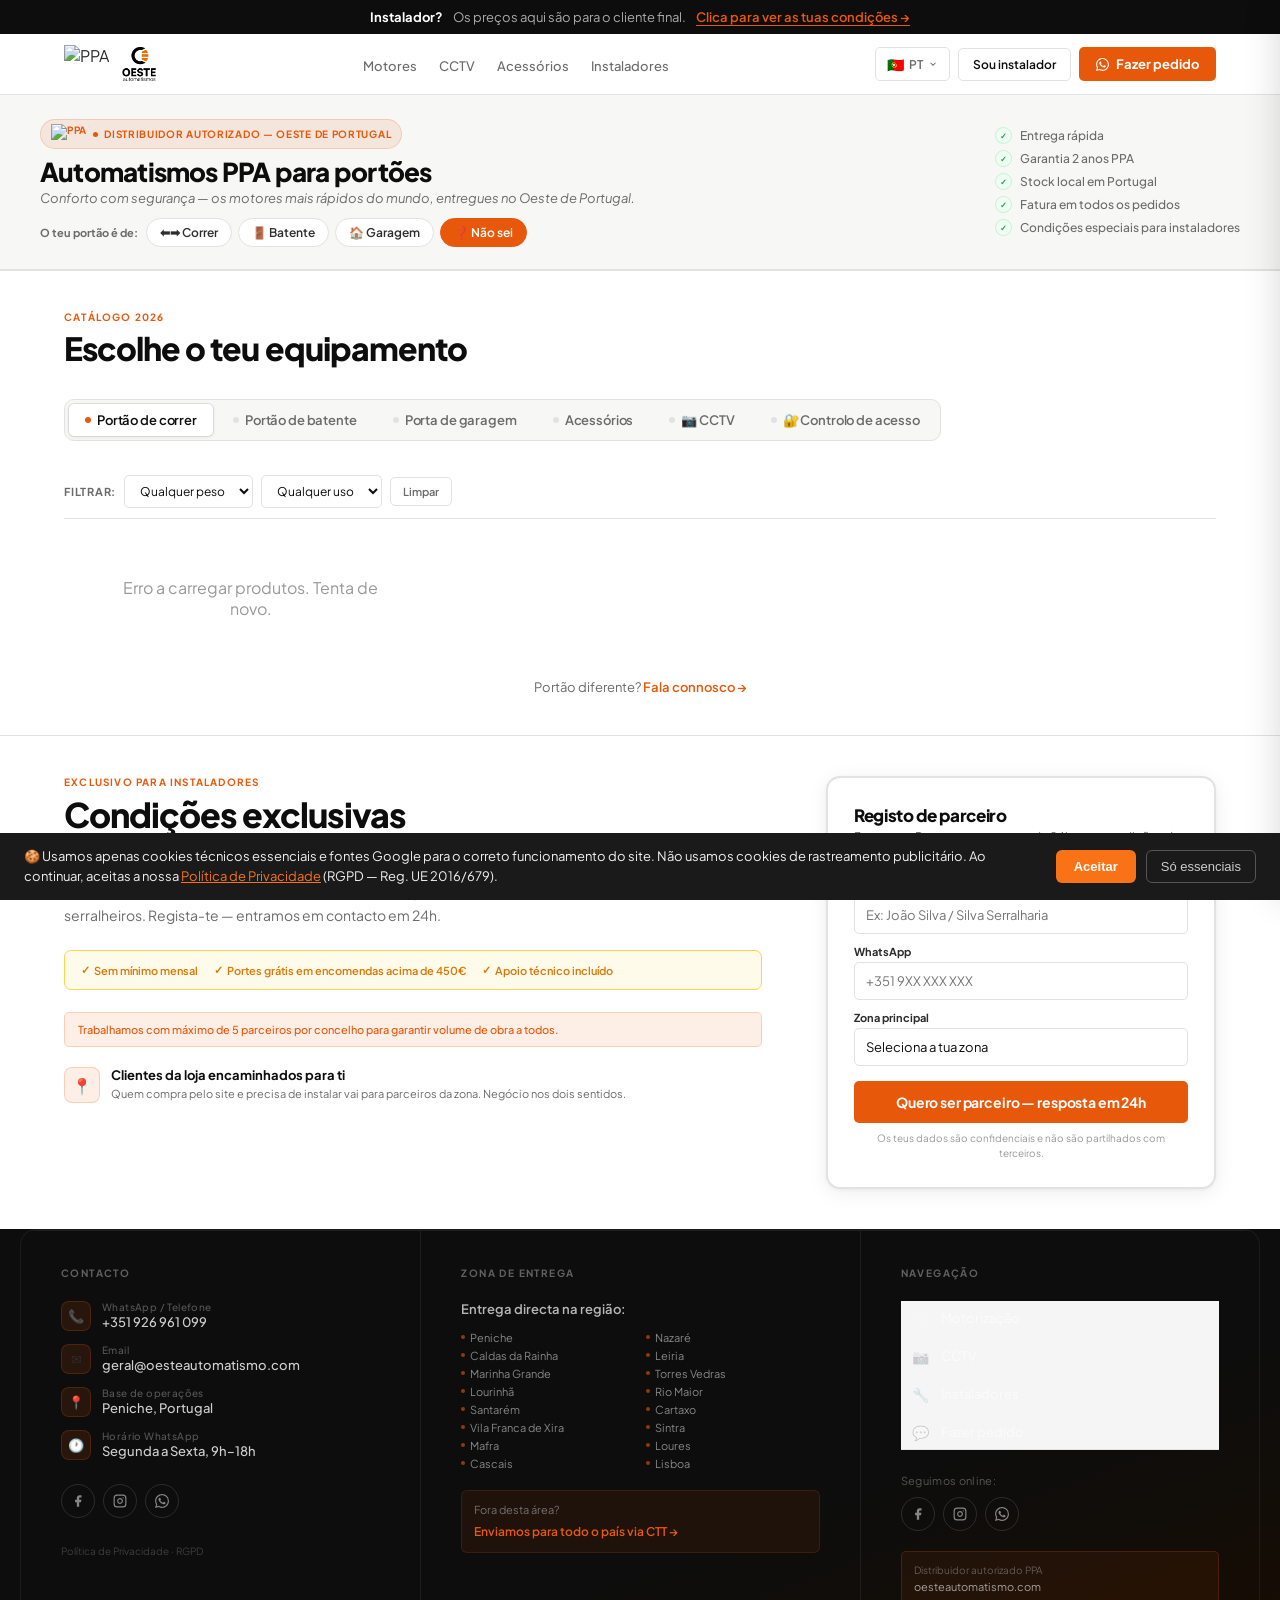
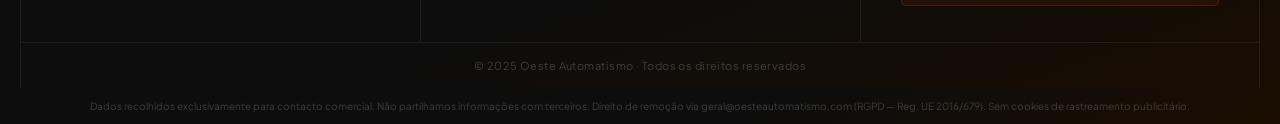
==== index.html @ 2342e832 "Change greeting from 'Hello' to 'Goodbye'" ====
<!DOCTYPE html>
<html lang="pt">
<head>
<meta charset="utf-8"/>
<meta name="robots" content="index, follow"/>
<meta name="viewport" content="width=device-width,initial-scale=1"/>
<title>PPA Oeste Automatismos — Motores para Portões | Oeste de Portugal</title>
<meta name="description" content="Distribuidor exclusivo PPA no Oeste de Portugal. Motores para portões de correr e batente, automatismos industriais, CCTV. Entrega rápida em Peniche, Caldas da Rainha, Lisboa, Sintra, Cascais e mais."/>
<link rel="sitemap" type="application/xml" href="/sitemap.xml"/>
<link rel="canonical" href="https://www.oesteautomatismo.com"/>
<meta property="og:title" content="PPA Oeste Automatismos"/>
<meta property="og:description" content="Motores para portões PPA no Oeste de Portugal. Stock local, entrega rápida."/>
<meta property="og:url" content="https://www.oesteautomatismo.com"/>
<meta property="og:type" content="website"/>
<link rel="preconnect" href="https://fonts.googleapis.com"/>
<link rel="preconnect" href="https://fonts.gstatic.com" crossorigin/>
<link href="https://fonts.googleapis.com/css2?family=Plus+Jakarta+Sans:wght@400;500;600;700;800&display=swap" rel="stylesheet"/>
<style>
*,*::before,*::after{box-sizing:border-box;margin:0;padding:0}
html{scroll-behavior:smooth}
:root{
  --or:#E8580A;--or-h:#C94708;
  --or-10:rgba(232,88,10,.10);--or-20:rgba(232,88,10,.20);
  --ink:#0D0D0D;--ink2:#181818;
  --tx:#2D2D2D;--mu:#6B6B6B;--mu2:#999;
  --bd:#E2E2E2;--bd2:#C8C8C8;
  --sf:#F7F7F5;--wh:#FFFFFF;
  --gr:#16A34A;--gr-bg:#F0FDF4;--gr-bd:#BBF7D0;
  --yw:#D97706;--yw-bg:#FFFBEB;--yw-bd:#FCD34D;
  --r:10px;--r2:7px;--r3:5px;
  --sh:0 1px 4px rgba(0,0,0,.05),0 4px 20px rgba(0,0,0,.07);
  --sh2:0 4px 16px rgba(0,0,0,.09),0 16px 40px rgba(0,0,0,.10);
  --ease:.22s cubic-bezier(.4,0,.2,1);
}
body{font-family:'Plus Jakarta Sans',sans-serif;background:var(--wh);color:var(--tx);-webkit-font-smoothing:antialiased;overflow-x:hidden}
a{text-decoration:none;color:inherit}
.wrap{max-width:1200px;margin:0 auto;padding:0 24px}

/* ── ANIMAÇÕES ── */
@keyframes fadeUp{from{opacity:0;transform:translateY(20px)}to{opacity:1;transform:translateY(0)}}
@keyframes pulse{0%,100%{box-shadow:0 0 0 0 rgba(232,88,10,.35)}70%{box-shadow:0 0 0 8px rgba(232,88,10,0)}}
@keyframes slideIn{from{opacity:0;transform:translateX(-12px)}to{opacity:1;transform:translateX(0)}}

.reveal{opacity:0;transform:translateY(24px);transition:opacity .55s var(--ease),transform .55s var(--ease)}
.reveal.visible{opacity:1;transform:translateY(0)}

/* ── ANNOUNCE ── */
.ann{background:var(--ink);padding:9px 24px;text-align:center}
.ann p{font-size:13px;color:#aaa;display:flex;align-items:center;justify-content:center;gap:10px;flex-wrap:wrap}
.ann strong{color:#fff;font-weight:700}
.ann a{color:var(--or);font-weight:600;text-decoration:underline;text-underline-offset:3px;transition:opacity var(--ease)}
.ann a:hover{opacity:.8}

/* ── NAV ── */
nav{position:sticky;top:0;z-index:100;background:rgba(255,255,255,.96);backdrop-filter:blur(20px);border-bottom:1px solid var(--bd);transition:box-shadow var(--ease)}
nav.scrolled{box-shadow:0 2px 16px rgba(0,0,0,.08)}
.nav-w{max-width:1200px;margin:0 auto;padding:0 24px;display:flex;align-items:center;justify-content:space-between;height:60px;gap:16px}




.nav-ul{display:flex;gap:22px;list-style:none}
.nav-ul a{font-size:13px;font-weight:500;color:var(--mu);transition:color var(--ease);padding:4px 0;border-bottom:2px solid transparent}
.nav-ul a:hover{color:var(--ink);border-bottom-color:var(--or)}
.nav-acts{display:flex;gap:8px;align-items:center;flex-shrink:0}
.btn-ghost{font-size:12px;font-weight:600;color:var(--ink);padding:8px 14px;border:1.5px solid var(--bd);border-radius:var(--r3);transition:all var(--ease);white-space:nowrap}
.btn-ghost:hover{border-color:var(--bd2);background:var(--sf)}
.btn-nav{font-size:13px;font-weight:700;color:#fff;background:var(--or);padding:9px 17px;border-radius:var(--r3);display:flex;align-items:center;gap:7px;transition:all var(--ease);white-space:nowrap}
.btn-nav:hover{background:var(--or-h);transform:translateY(-1px);box-shadow:0 4px 14px rgba(232,88,10,.3)}

/* ── HERO STRIP ── */
.hero-strip{background:var(--sf);border-bottom:1px solid var(--bd);padding:22px 24px}
.hero-strip-inner{max-width:1200px;margin:0 auto;display:flex;align-items:center;justify-content:space-between;gap:28px;flex-wrap:wrap}
.hs-left{}
.hs-badge{display:inline-flex;align-items:center;gap:6px;background:var(--or-10);border:1px solid var(--or-20);color:var(--or);font-size:10px;font-weight:700;letter-spacing:.07em;text-transform:uppercase;padding:4px 10px;border-radius:100px;margin-bottom:8px}
.hs-badge-dot{width:5px;height:5px;border-radius:50%;background:var(--or);animation:pulse 2s infinite;flex-shrink:0}
.hs-title{font-size:clamp(18px,2.5vw,26px);font-weight:800;color:var(--ink);letter-spacing:-.03em;line-height:1.15;margin-bottom:3px}
.hs-tagline{font-size:13px;font-style:italic;color:var(--mu);margin-bottom:12px;font-weight:400}
.hs-pills{display:flex;align-items:center;gap:6px;flex-wrap:wrap}
.hs-lbl{font-size:11px;font-weight:700;color:var(--mu);white-space:nowrap;margin-right:2px}
.hs-pill{padding:6px 13px;border:1.5px solid var(--bd);border-radius:100px;font-size:12px;font-weight:600;color:var(--tx);background:var(--wh);transition:all var(--ease);white-space:nowrap;display:inline-flex;align-items:center;gap:5px}
.hs-pill:hover{border-color:var(--or);color:var(--or);transform:translateY(-1px)}
.hs-pill-ws{background:var(--or);border-color:var(--or);color:#fff}
.hs-pill-ws:hover{background:var(--or-h);color:#fff}
.hs-trust{display:flex;flex-direction:column;gap:6px;flex-shrink:0}
.hs-trust-item{display:flex;align-items:center;gap:8px;font-size:12px;color:var(--mu);font-weight:500;white-space:nowrap}
@media(max-width:768px){
  .hs-trust{flex-direction:row;flex-wrap:wrap;gap:6px 12px;justify-content:center;margin-top:12px}
  .hs-trust-item{font-size:11px;white-space:normal}
  .hs-trust-item.hs-hide-mobile{display:none}
}
.hs-ck{width:17px;height:17px;border-radius:50%;background:var(--gr-bg);border:1px solid var(--gr-bd);display:flex;align-items:center;justify-content:center;font-size:8px;color:var(--gr);font-weight:800;flex-shrink:0}

/* ── SECÇÃO ── */
.sec{padding:40px 0;border-top:1px solid var(--bd)}
.sec-alt{background:var(--sf)}
.sh{margin-bottom:32px}
.sh-ey{font-size:10px;font-weight:700;letter-spacing:.12em;text-transform:uppercase;color:var(--or);margin-bottom:7px}
.sh-t{font-size:clamp(22px,3vw,32px);font-weight:800;color:var(--ink);letter-spacing:-.03em;line-height:1.15;margin-bottom:8px}
.sh-sub{font-size:13px;color:var(--mu);line-height:1.7;max-width:520px}

/* ── TABS ── */
.tipo-tabs{display:flex;gap:4px;margin-bottom:24px;flex-wrap:wrap;background:var(--sf);padding:4px;border-radius:var(--r);border:1px solid var(--bd);width:fit-content}
.tab-b{padding:8px 16px;border-radius:var(--r3);border:none;background:transparent;font-family:'Plus Jakarta Sans',sans-serif;font-size:13px;font-weight:600;color:var(--mu);cursor:pointer;transition:all var(--ease);display:flex;align-items:center;gap:6px;letter-spacing:-.01em}
.tab-b:hover{color:var(--ink)}
.tab-b.on{background:var(--wh);color:var(--ink);box-shadow:0 1px 4px rgba(0,0,0,.08),0 0 0 1px var(--bd)}
.tab-dot{width:6px;height:6px;border-radius:50%;background:var(--bd);transition:background var(--ease);flex-shrink:0}
.tab-b.on .tab-dot{background:var(--or)}

/* ── PANES ── */
.pane{display:none}
.pane.on{display:block;animation:fadeUp .3s ease}

/* ── PRODUTO GRID — 3 colunas fixas ── */
.pg{display:grid;grid-template-columns:repeat(3,1fr);gap:16px}

/* ── PRODUTO CARD ── */
.pc{background:var(--wh);border:1.5px solid var(--bd);border-radius:12px;overflow:hidden;display:flex;flex-direction:column;position:relative;transition:border-color var(--ease),box-shadow var(--ease),transform var(--ease)}
.pc:hover{border-color:var(--bd2);box-shadow:var(--sh2);transform:translateY(-3px)}
.pc-ribbon{font-size:10px;font-weight:700;letter-spacing:.07em;text-transform:uppercase;padding:5px 0;text-align:center;color:#fff}
.pc-ribbon.or{background:var(--or)}
.pc-ribbon.dk{background:var(--ink)}
.pc-ribbon.gr{background:var(--gr)}
.pc-ribbon.az{background:#1D4ED8}
.pc-img{height:172px;background:var(--sf);display:flex;align-items:center;justify-content:center;border-bottom:1px solid var(--bd);padding:12px;transition:background var(--ease)}
.pc:hover .pc-img{background:#F0EFEC}
.pc-img img{max-height:148px;max-width:100%;object-fit:contain;transition:transform var(--ease)}
.pc:hover .pc-img img{transform:scale(1.04)}
.pc-ph{font-size:48px;opacity:.25}
.pc-body{padding:14px 16px 16px;flex:1;display:flex;flex-direction:column}
.pc-brand{font-size:9px;font-weight:700;letter-spacing:.1em;text-transform:uppercase;color:var(--or);margin-bottom:4px}
.pc-name{font-size:14px;font-weight:800;color:var(--ink);line-height:1.25;letter-spacing:-.02em;margin-bottom:8px}
.pc-tags{display:flex;flex-wrap:wrap;gap:4px;margin-bottom:8px}
.pc-tag{font-size:10px;font-weight:600;background:var(--sf);border:1px solid var(--bd);color:var(--mu);padding:2px 7px;border-radius:100px}
.pc-wifi{font-size:10px;font-weight:600;color:#1D4ED8;background:#EFF6FF;border:1px solid #BFDBFE;border-radius:var(--r3);padding:4px 8px;margin-bottom:8px;display:inline-flex;align-items:center;gap:4px}
.pc-desc{font-size:12px;color:var(--mu);line-height:1.6;margin-bottom:12px;flex:1}
.pc-foot{border-top:1px solid var(--bd);padding-top:12px;margin-top:auto}
.pc-price-row{display:flex;align-items:flex-end;justify-content:space-between;gap:8px;margin-bottom:10px}
.pc-plbl{font-size:10px;color:var(--mu);font-weight:500;margin-bottom:2px}
.pc-pval{font-size:22px;font-weight:800;color:var(--ink);letter-spacing:-.03em;line-height:1}
.pc-piva{font-size:10px;color:var(--mu2);margin-top:2px}
.pc-inst{background:var(--or-10);border:1px solid var(--or-20);border-radius:var(--r3);padding:6px 10px;text-align:center;flex-shrink:0;transition:all var(--ease);cursor:pointer}
.pc-inst:hover{background:var(--or-20)}
.pc-inst-lbl{font-size:8px;font-weight:700;letter-spacing:.07em;text-transform:uppercase;color:var(--or);display:block;margin-bottom:1px}
.pc-inst-val{font-size:11px;font-weight:700;color:var(--or)}
.btn-wa{width:100%;background:#25D366;color:#fff;border-radius:var(--r3);padding:10px 12px;font-size:12px;font-weight:700;display:flex;align-items:center;justify-content:center;gap:6px;transition:all var(--ease);letter-spacing:-.01em;border:none;cursor:pointer;font-family:'Plus Jakarta Sans',sans-serif}
.btn-wa:hover{background:#1DAE55;transform:translateY(-1px);box-shadow:0 4px 12px rgba(37,211,102,.3)}
.btn-wa svg{flex-shrink:0}
.pane-ft{text-align:center;margin-top:20px;font-size:13px;color:var(--mu)}
.pane-ft a{color:var(--or);font-weight:600}

/* ── FILTRO ── */
.filtro-bar{display:flex;align-items:center;gap:8px;flex-wrap:wrap;padding:10px 0;margin-bottom:18px;border-bottom:1px solid var(--bd)}
.filtro-lbl{font-size:11px;font-weight:700;color:var(--mu);text-transform:uppercase;letter-spacing:.07em;flex-shrink:0}
.filtro-sel{padding:7px 11px;border:1.5px solid var(--bd);border-radius:var(--r3);font-family:'Plus Jakarta Sans',sans-serif;font-size:12px;color:var(--ink);background:var(--wh);outline:none;cursor:pointer;transition:border-color var(--ease)}
.filtro-sel:focus{border-color:var(--or)}
.filtro-reset{padding:7px 12px;border:1.5px solid var(--bd);border-radius:var(--r3);font-family:'Plus Jakarta Sans',sans-serif;font-size:11px;font-weight:600;color:var(--mu);background:transparent;cursor:pointer;transition:all var(--ease)}
.filtro-reset:hover{border-color:var(--or);color:var(--or)}

/* ── INSTALADORES ── */
.inst-grid{display:grid;grid-template-columns:1fr 390px;gap:64px;align-items:start}
.inst-ey{font-size:10px;font-weight:700;letter-spacing:.12em;text-transform:uppercase;color:var(--or);margin-bottom:8px}
.inst-t{font-size:clamp(24px,3vw,34px);font-weight:800;color:var(--ink);letter-spacing:-.03em;line-height:1.1;margin-bottom:10px}
.inst-lead{font-size:14px;color:var(--mu);line-height:1.7;margin-bottom:22px}
.conds{background:var(--yw-bg);border:1px solid var(--yw-bd);border-radius:var(--r2);padding:12px 16px;margin-bottom:22px;display:flex;gap:16px;flex-wrap:wrap}
.cond-item{font-size:11px;font-weight:600;color:var(--yw);display:flex;align-items:center;gap:4px}
.cond-item::before{content:'✓';font-weight:800}
.escassez{background:var(--or-10);border:1px solid var(--or-20);border-radius:var(--r3);padding:10px 13px;font-size:11px;color:var(--or);font-weight:500;margin-bottom:20px}
.bens{display:flex;flex-direction:column;gap:14px}
.ben{display:flex;gap:11px}
.ben-ic{width:36px;height:36px;border-radius:8px;background:var(--or-10);border:1px solid var(--or-20);display:flex;align-items:center;justify-content:center;font-size:16px;flex-shrink:0}
.ben-t{font-size:13px;font-weight:700;color:var(--ink);margin-bottom:2px}
.ben-d{font-size:11px;color:var(--mu);line-height:1.55}

/* ── FORM ── */
.fbox{background:var(--wh);border:2px solid var(--bd);border-radius:14px;padding:26px;box-shadow:var(--sh);position:sticky;top:72px}
.fbox h3{font-size:17px;font-weight:800;color:var(--ink);letter-spacing:-.02em;margin-bottom:3px}
.fbox .fsub{font-size:12px;color:var(--mu);margin-bottom:20px}
.fg{margin-bottom:11px}
.fg label{display:block;font-size:11px;font-weight:700;color:var(--tx);margin-bottom:4px}
.fg input,.fg select{width:100%;padding:10px 11px;border:1.5px solid var(--bd);border-radius:var(--r3);font-family:'Plus Jakarta Sans',sans-serif;font-size:13px;color:var(--ink);background:var(--wh);outline:none;transition:border-color var(--ease);-webkit-appearance:none}
.fg input:focus,.fg select:focus{border-color:var(--or)}
.btn-sub{width:100%;background:var(--or);color:#fff;border:none;border-radius:var(--r3);padding:12px;font-family:'Plus Jakarta Sans',sans-serif;font-size:14px;font-weight:700;cursor:pointer;transition:all var(--ease);letter-spacing:-.01em;margin-top:4px}
.btn-sub:hover{background:var(--or-h);transform:translateY(-1px);box-shadow:0 4px 14px rgba(232,88,10,.3)}
.fnota{font-size:10px;color:var(--mu2);text-align:center;margin-top:8px;line-height:1.5}
.fok{display:none;text-align:center;padding:28px 0}
.fok-ic{width:44px;height:44px;border-radius:50%;background:var(--gr-bg);border:2px solid var(--gr-bd);display:flex;align-items:center;justify-content:center;font-size:19px;margin:0 auto 12px}
.fok h4{font-size:16px;font-weight:800;color:var(--ink);margin-bottom:6px}
.fok p{font-size:12px;color:var(--mu);line-height:1.55}
.fok-wa{display:block;margin-top:14px;background:var(--or-10);border:1px solid var(--or-20);border-radius:var(--r3);padding:10px;font-size:12px;font-weight:600;color:var(--or);text-align:center;transition:all var(--ease)}
.fok-wa:hover{background:var(--or-20)}

/* ── CTA FINAL ── */
.cta-final{background:var(--sf);border-top:2px solid var(--or);margin:0;padding:40px 24px;text-align:center;position:relative}
.cta-inner{position:relative}
.cta-ey{font-size:10px;font-weight:700;letter-spacing:.12em;text-transform:uppercase;color:var(--or);margin-bottom:10px}
.cta-h{font-size:clamp(22px,3vw,34px);font-weight:800;color:var(--ink);letter-spacing:-.03em;line-height:1.1;margin-bottom:10px}
.cta-h em{color:var(--or);font-style:normal}
.cta-p{font-size:14px;color:var(--mu);max-width:380px;margin:0 auto 24px;line-height:1.7}
.cta-row{display:flex;gap:10px;justify-content:center;flex-wrap:wrap}
.btn-wa-lg{background:#25D366;color:#fff;padding:14px 28px;border-radius:var(--r3);font-size:14px;font-weight:700;display:inline-flex;align-items:center;gap:9px;transition:all var(--ease)}
.btn-wa-lg:hover{background:#1DAE55;transform:translateY(-2px);box-shadow:0 8px 22px rgba(37,211,102,.3)}
.btn-em{background:transparent;color:var(--mu);border:1.5px solid var(--bd);padding:14px 28px;border-radius:var(--r3);font-size:14px;font-weight:600;display:inline-flex;align-items:center;gap:8px;transition:all var(--ease)}
.btn-em:hover{border-color:var(--bd2);color:var(--ink)}

/* ── FOOTER NOVO ── */
footer{background:linear-gradient(160deg,#0D0D0D 60%,#1a0d00 100%);padding:0 20px 0;margin-top:0}
.foot-outer{max-width:1240px;margin:0 auto;border-radius:16px 16px 0 0;border:1px solid rgba(255,255,255,.06);border-bottom:none;overflow:hidden}


.foot-head-t em{color:var(--or);font-style:normal;filter:drop-shadow(0 0 12px rgba(232,88,10,.35))}
.foot-grid{display:grid;grid-template-columns:1fr 1.1fr 1fr;gap:0;border-top:1px solid rgba(255,255,255,.07)}
.foot-col{padding:36px 40px}
.foot-col+.foot-col{border-left:1px solid rgba(255,255,255,.07)}
.foot-col-title{font-size:10px;font-weight:700;letter-spacing:.14em;text-transform:uppercase;color:rgba(255,255,255,.35);margin-bottom:22px}
/* contacto */
.foot-contact-items{display:flex;flex-direction:column;gap:13px;margin-bottom:24px}
.fci{display:flex;align-items:flex-start;gap:11px}
.fci-ic{width:30px;height:30px;border-radius:8px;background:rgba(232,88,10,.12);border:1px solid rgba(232,88,10,.2);display:flex;align-items:center;justify-content:center;flex-shrink:0;font-size:13px}
.fci-info{display:flex;flex-direction:column;gap:1px}
.fci-label{font-size:10px;color:rgba(255,255,255,.3);font-weight:500;letter-spacing:.04em}
.fci-val{font-size:13px;color:rgba(255,255,255,.8);font-weight:500;transition:color .2s}
.fci-val a{color:rgba(255,255,255,.8);text-decoration:none;transition:color .2s}
.fci-val a:hover{color:var(--or)}
.foot-socials{display:flex;gap:8px;margin-bottom:20px}
.fs-btn{width:34px;height:34px;border-radius:50%;border:1px solid rgba(255,255,255,.12);display:flex;align-items:center;justify-content:center;color:rgba(255,255,255,.5);transition:all .2s;text-decoration:none;font-size:14px}
.fs-btn:hover{border-color:var(--or);color:var(--or);transform:scale(1.1)}
.foot-privacidade{font-size:10px;color:rgba(255,255,255,.2);text-decoration:none;transition:color .2s}
.foot-privacidade:hover{color:rgba(255,255,255,.5)}
/* mapa col */
.foot-mapa-wrap{position:relative;height:180px;border-radius:10px;overflow:hidden;background:#111;border:1px solid rgba(255,255,255,.08);margin-bottom:14px}
.foot-mapa-svg{width:100%;height:100%}
.foot-mapa-caption{font-size:11px;color:rgba(255,255,255,.3);text-align:center;letter-spacing:.04em}
/* nav col */
.foot-nav-list{display:flex;flex-direction:column;gap:4px;margin-bottom:24px}
.fnl-item{display:flex;align-items:center;gap:10px;padding:8px 10px;border-radius:var(--r3);text-decoration:none;color:rgba(255,255,255,.55);font-size:13px;font-weight:500;transition:all .2s}
.fnl-item:hover{background:rgba(255,255,255,.04);color:#fff}
.fnl-item:hover .fnl-ic{color:var(--or)}
.fnl-ic{font-size:14px;width:20px;text-align:center;color:rgba(255,255,255,.2);transition:color .2s;flex-shrink:0}
.foot-online-lbl{font-size:11px;color:rgba(255,255,255,.3);margin-bottom:10px;letter-spacing:.03em}
/* bottom bar */
.foot-bar{border-top:1px solid rgba(255,255,255,.06);padding:16px 40px;display:flex;align-items:center;justify-content:center}
.foot-bar p{font-size:11px;color:rgba(255,255,255,.2);letter-spacing:.04em}
.foot-bar a{color:rgba(255,255,255,.2);text-decoration:none}
/* responsivo */
@media(max-width:900px){
  .foot-grid{grid-template-columns:1fr}
  .foot-col+.foot-col{border-left:none;border-top:1px solid rgba(255,255,255,.07)}
  .foot-col{padding:28px 24px}
  .foot-bar{padding:16px 24px}
}

/* ── WA FLOAT ── */
.wa-float{position:fixed;bottom:20px;right:20px;z-index:200;width:50px;height:50px;border-radius:50%;background:#25D366;box-shadow:0 4px 14px rgba(37,211,102,.4);display:flex;align-items:center;justify-content:center;transition:all var(--ease)}
.wa-float:hover{transform:scale(1.08);box-shadow:0 6px 20px rgba(37,211,102,.5)}


/* ── MAPA ── */
.mapa-container{background:var(--sf);border-top:1px solid var(--bd);border-bottom:1px solid var(--bd);padding:0}
.mapa-wrap{display:flex;max-width:1200px;margin:0 auto;height:340px}
.mapa-zonas{flex:1;background:linear-gradient(145deg,#EEF2F7 0%,#E8EDF5 100%);position:relative;overflow:hidden;border-right:1px solid var(--bd)}
.mapa-zonas::before{content:'';position:absolute;inset:0;background:url("data:image/svg+xml,%3Csvg width='60' height='60' viewBox='0 0 60 60' xmlns='http://www.w3.org/2000/svg'%3E%3Cg fill='none' fill-rule='evenodd'%3E%3Cg fill='%23CBD5E1' fill-opacity='0.25'%3E%3Cpath d='M36 34v-4h-2v4h-4v2h4v4h2v-4h4v-2h-4zm0-30V0h-2v4h-4v2h4v4h2V6h4V4h-4zM6 34v-4H4v4H0v2h4v4h2v-4h4v-2H6zM6 4V0H4v4H0v2h4v4h2V6h4V4H6z'/%3E%3C/g%3E%3C/g%3E%3C/svg%3E");pointer-events:none}
.mz{position:absolute;display:flex;align-items:center;gap:6px;cursor:default;transition:all .2s}
.mz-dot{width:10px;height:10px;border-radius:50%;background:var(--bd2);border:2px solid var(--wh);box-shadow:0 1px 4px rgba(0,0,0,.15);transition:all .2s;flex-shrink:0}
.mz-dot.active{background:var(--or);width:14px;height:14px;box-shadow:0 0 0 4px rgba(232,88,10,.2)}
.mz.active .mz-dot{background:var(--or);width:14px;height:14px;box-shadow:0 0 0 4px rgba(232,88,10,.2)}
.mz-label{font-size:10px;font-weight:700;color:var(--ink);background:rgba(255,255,255,.9);padding:2px 6px;border-radius:4px;white-space:nowrap;box-shadow:0 1px 3px rgba(0,0,0,.1);opacity:0;transition:opacity .2s}
.mz:hover .mz-label,.mz.active .mz-label{opacity:1}
.mz-label span{display:block;font-size:9px;color:var(--or);font-weight:700}
/* info sidebar */
.mapa-info{width:220px;flex-shrink:0;padding:20px 18px;background:var(--wh);display:flex;flex-direction:column;gap:4px;overflow-y:auto}
.mi-title{font-size:10px;font-weight:700;letter-spacing:.1em;text-transform:uppercase;color:var(--mu);margin-bottom:8px}
.mi-list{display:flex;flex-direction:column;gap:2px;flex:1}
.mi-item{display:flex;align-items:center;gap:7px;padding:5px 6px;border-radius:var(--r3);font-size:12px;font-weight:500;color:var(--mu);cursor:pointer;transition:all .15s}
.mi-item:hover{background:var(--sf);color:var(--ink)}
.mi-item.active{background:var(--or-10);color:var(--or);font-weight:700}
.mi-item em{font-size:10px;font-style:normal;color:var(--or);margin-left:auto}
.mi-dot{width:6px;height:6px;border-radius:50%;background:var(--bd2);flex-shrink:0;transition:background .15s}
.mi-item.active .mi-dot{background:var(--or)}
.mi-sep{height:1px;background:var(--bd);margin:10px 0 6px}
.mi-note{font-size:11px;color:var(--mu2);margin-bottom:8px}
.mi-cta{display:block;background:var(--or);color:#fff;text-align:center;padding:9px;border-radius:var(--r3);font-size:12px;font-weight:700;transition:all .15s}
.mi-cta:hover{background:var(--or-h)}
@media(max-width:700px){.mapa-wrap{height:auto;flex-direction:column}.mapa-zonas{height:220px}.mapa-info{width:100%;height:auto;flex-direction:row;flex-wrap:wrap;gap:6px;align-items:center}.mi-list{flex-direction:row;flex-wrap:wrap}.mi-item{font-size:11px}.mi-sep,.mi-note{display:none}.mi-cta{width:100%}}


.fz-grid{display:grid;grid-template-columns:1fr 1fr;gap:5px 12px}
.fz-item{font-size:11px;color:rgba(255,255,255,.5);display:flex;align-items:center;gap:5px}
.fz-item::before{content:'';width:4px;height:4px;border-radius:50%;background:var(--or);opacity:.6;flex-shrink:0}





@media(max-width:700px){}







.logo-wrap{display:flex;align-items:center;gap:12px;flex-shrink:0;text-decoration:none}
.logo-ppa{height:38px;width:auto}
.logo-oeste{height:34px;width:auto}
@media(max-width:700px){.logo-ppa{height:28px}.logo-oeste{height:26px}}


.pc-ribbon.promo{background:linear-gradient(90deg,#DC2626,#EF4444);color:#fff}
.pc-ribbon.rec{background:linear-gradient(90deg,#7C3AED,#8B5CF6);color:#fff}

/* ── RESPONSIVE ── */
@media(max-width:1080px){.pg{grid-template-columns:repeat(2,1fr)}}
@media(max-width:960px){
  .inst-grid{grid-template-columns:1fr;gap:40px}
  .fbox{position:static}
  .foot-w{grid-template-columns:1fr}
}
@media(max-width:700px){
  .nav-ul,.btn-ghost{display:none}
  .pg{grid-template-columns:1fr}
  .hs-trust{flex-direction:row;flex-wrap:wrap}
  .hs-trust-item{white-space:normal}
  .cta-final{margin:0 12px 48px;padding:44px 22px}
  .cta-row{flex-direction:column;align-items:center}
  .btn-wa-lg,.btn-em{width:100%;justify-content:center}
  .foot-bottom{flex-direction:column;text-align:center}
}

/* ── SELETOR DE IDIOMA ── */
.lang-sel{position:relative;flex-shrink:0}
.lang-btn{display:flex;align-items:center;gap:5px;padding:7px 11px;border:1.5px solid var(--bd);border-radius:var(--r3);font-size:12px;font-weight:600;color:var(--mu);background:var(--wh);cursor:pointer;font-family:'Plus Jakarta Sans',sans-serif;transition:all .15s}
.lang-btn:hover{border-color:var(--bd2);color:var(--ink)}
.lang-flag{font-size:14px}
.lang-dropdown{position:absolute;top:calc(100% + 6px);right:0;background:var(--wh);border:1.5px solid var(--bd);border-radius:var(--r2);overflow:hidden;box-shadow:0 4px 20px rgba(0,0,0,.1);z-index:300;min-width:150px;display:none}
.lang-dropdown.open{display:block}
.lang-opt{display:flex;align-items:center;gap:9px;padding:10px 14px;font-size:13px;font-weight:500;color:var(--tx);cursor:pointer;transition:background .15s;text-decoration:none}
.lang-opt:hover{background:var(--sf)}
.lang-opt.active{color:var(--or);font-weight:700}


/* ── CARRINHO ── */
.btn-cart{background:var(--sf);color:var(--or);border:1.5px solid var(--or-20);border-radius:var(--r3);padding:8px 10px;font-size:11px;font-weight:700;cursor:pointer;font-family:'Plus Jakarta Sans',sans-serif;display:flex;align-items:center;justify-content:center;gap:5px;width:100%;margin-top:8px;transition:all .15s}
.btn-cart:hover{background:var(--or-10);border-color:var(--or)}
.btn-cart.in-cart{background:var(--gr-bg);color:var(--gr);border-color:var(--gr-bd)}
.cart-overlay{position:fixed;inset:0;background:rgba(0,0,0,.4);z-index:499;display:none}
.cart-overlay.open{display:block}
.cart-drawer{position:fixed;right:0;top:0;bottom:0;width:360px;background:var(--wh);box-shadow:-4px 0 32px rgba(0,0,0,.13);z-index:500;transform:translateX(100%);transition:transform .28s cubic-bezier(.4,0,.2,1);display:flex;flex-direction:column}
@media(max-width:600px){.cart-drawer{width:100%;left:0;right:0}}
.cart-drawer.open{transform:translateX(0)}
.cart-head{padding:18px 20px 16px;border-bottom:1px solid var(--bd);display:flex;align-items:center;justify-content:space-between;flex-shrink:0}
.cart-head h3{font-size:16px;font-weight:800;color:var(--ink);letter-spacing:-.02em}
.btn-cart-close{background:none;border:1.5px solid var(--bd);border-radius:50%;width:30px;height:30px;cursor:pointer;font-size:14px;display:flex;align-items:center;justify-content:center;color:var(--mu);transition:all .15s}
.btn-cart-close:hover{border-color:var(--bd2);color:var(--ink)}
.cart-body{flex:1;overflow-y:auto;padding:14px 20px}
.cart-empty{text-align:center;padding:40px 0;color:var(--mu)}
.cart-item{display:flex;align-items:center;gap:11px;padding:10px 0;border-bottom:1px solid var(--bd)}
.cart-item-img{width:46px;height:46px;border-radius:var(--r2);background:var(--sf);border:1px solid var(--bd);display:flex;align-items:center;justify-content:center;overflow:hidden;flex-shrink:0;font-size:18px}
.cart-item-img img{width:100%;height:100%;object-fit:contain}
.cart-item-info{flex:1;min-width:0}
.cart-item-name{font-size:12px;font-weight:700;color:var(--ink);line-height:1.3;margin-bottom:2px;overflow:hidden;text-overflow:ellipsis;white-space:nowrap}
.cart-item-price{font-size:11px;color:var(--mu)}
.cart-qty{display:flex;align-items:center;gap:5px;flex-shrink:0}
.btn-qty{width:24px;height:24px;border-radius:50%;border:1.5px solid var(--bd);background:var(--wh);cursor:pointer;font-size:14px;display:flex;align-items:center;justify-content:center;color:var(--ink);transition:all .15s;line-height:1;font-family:'Plus Jakarta Sans',sans-serif}
.btn-qty:hover{border-color:var(--or);color:var(--or)}
.qty-n{font-size:13px;font-weight:700;color:var(--ink);min-width:18px;text-align:center}
.cart-foot{padding:14px 20px;border-top:1px solid var(--bd);flex-shrink:0;background:var(--sf)}
.cart-total-row{display:flex;justify-content:space-between;align-items:center;margin-bottom:3px}
.cart-total-lbl{font-size:12px;color:var(--mu)}
.cart-total-val{font-size:22px;font-weight:800;color:var(--ink);letter-spacing:-.03em}
.cart-iva-note{font-size:10px;color:var(--mu2);margin-bottom:13px}
.btn-cart-wa{width:100%;background:#25D366;color:#fff;border:none;border-radius:var(--r3);padding:12px;font-size:13px;font-weight:700;cursor:pointer;font-family:'Plus Jakarta Sans',sans-serif;display:flex;align-items:center;justify-content:center;gap:8px;transition:all .15s}
.btn-cart-wa:hover{background:#1DAE55}
.btn-cart-wa:disabled{opacity:.5;cursor:default;transform:none}
.btn-cart-clear{width:100%;background:none;border:1.5px solid var(--bd);border-radius:var(--r3);padding:8px;font-size:11px;font-weight:600;color:var(--mu);cursor:pointer;font-family:'Plus Jakarta Sans',sans-serif;margin-top:7px;transition:all .15s}
.btn-cart-clear:hover{border-color:#DC2626;color:#DC2626}
.cart-float{position:fixed;bottom:20px;right:80px;z-index:200;background:var(--or);color:#fff;border:none;border-radius:100px;padding:11px 18px;font-size:13px;font-weight:700;cursor:pointer;font-family:'Plus Jakarta Sans',sans-serif;display:none;align-items:center;gap:8px;box-shadow:0 4px 14px rgba(232,88,10,.35);transition:all .15s}
.cart-float:hover{background:var(--or-h);transform:translateY(-2px)}
.cart-float-n{background:rgba(255,255,255,.25);border-radius:100px;padding:1px 7px;font-size:11px}
@media(max-width:700px){.cart-drawer{width:100%}.cart-float{right:20px;bottom:80px}}


/* ── ACESSÓRIOS COMPACTOS ── */
.pg-acess{grid-template-columns:repeat(4,1fr) !important}
.pg-acess .pc-img{height:120px}
.pg-acess .pc-name{font-size:13px}
.pg-acess .pc-desc{font-size:11px;display:-webkit-box;-webkit-line-clamp:3;-webkit-box-orient:vertical;overflow:hidden}
@media(max-width:1080px){.pg-acess{grid-template-columns:repeat(3,1fr) !important}}
@media(max-width:700px){.pg-acess{grid-template-columns:repeat(2,1fr) !important}}

/* ── BOTÃO CARRINHO NOS CARDS ── */
.btn-cart{background:var(--or-10);color:var(--or);border:1.5px solid var(--or-20);border-radius:var(--r3);padding:8px;font-size:11px;font-weight:700;cursor:pointer;font-family:'Plus Jakarta Sans',sans-serif;display:flex;align-items:center;justify-content:center;gap:5px;width:100%;margin-top:8px;transition:all .15s}
.btn-cart:hover{background:var(--or-20)}
.btn-cart.in-cart{background:var(--gr-bg);color:var(--gr);border-color:var(--gr-bd)}

/* ── MARCA NO CARD ── */
.pc-marca{font-size:9px;font-weight:700;letter-spacing:.08em;text-transform:uppercase;color:var(--mu2);margin-bottom:1px}

/* ── COOKIE BANNER ── */
#cookie-banner{position:fixed;bottom:0;left:0;right:0;background:#1a1a1a;color:#f0f0f0;padding:14px 24px;display:flex;align-items:center;justify-content:space-between;gap:16px;z-index:9999;font-size:13px;line-height:1.5;flex-wrap:wrap}
#cookie-banner a{color:#f97316;text-decoration:underline}
#cookie-banner .cb-btns{display:flex;gap:10px;flex-shrink:0}
#cookie-banner .cb-accept{background:#f97316;color:#fff;border:none;padding:8px 18px;border-radius:6px;font-weight:700;cursor:pointer;font-size:13px}
#cookie-banner .cb-reject{background:transparent;color:#ccc;border:1px solid #555;padding:8px 14px;border-radius:6px;cursor:pointer;font-size:13px}
@media(max-width:600px){#cookie-banner{flex-direction:column;text-align:center}.cb-btns{justify-content:center}}

/* ── CART MOBILE ── */
.btn-continuar{display:none;align-items:center;gap:4px;background:none;border:1.5px solid var(--bd);border-radius:8px;padding:6px 10px;cursor:pointer;color:var(--ink);font-size:12px;font-weight:600;font-family:inherit;flex-shrink:0}
.btn-continuar svg{flex-shrink:0}
.btn-continuar-txt{display:none}
@media(max-width:600px){
  .btn-continuar{display:flex}
  .btn-continuar-txt{display:inline}
  .cart-head{gap:8px}
  .cart-head h3{font-size:14px;flex:1;text-align:center}
  .btn-cart-close{flex-shrink:0}
}
@media(max-width:600px){
  .cart-float{bottom:16px;right:16px;padding:12px 16px;font-size:13px;border-radius:50px;box-shadow:0 6px 20px rgba(249,115,22,.45)}
  .cart-float-label{display:none}
}
.btn-wa-prod{display:inline-flex;align-items:center;justify-content:center;width:36px;height:36px;min-width:36px;background:#25D366;color:#fff;border-radius:6px;flex-shrink:0}
.btn-wa-prod:hover{background:#20BA5A}
.btn-wa-prod svg{flex-shrink:0}
.pc-foot{border-top:1px solid var(--bd);padding-top:12px;margin-top:auto;display:flex;gap:8px;align-items:center}
.pc-foot .btn-cart{flex:1}
</style>

<script type="application/ld+json">
{
  "@context": "https://schema.org",
  "@type": "LocalBusiness",
  "name": "Oeste Automatismos",
  "description": "Distribuidor autorizado PPA no Oeste de Portugal. Motores para portões de correr e batente, automatismos industriais e CCTV.",
  "url": "https://www.oesteautomatismo.com",
  "telephone": "+351926961099",
  "priceRange": "€€",
  "address": {
    "@type": "PostalAddress",
    "addressRegion": "Oeste",
    "addressCountry": "PT"
  },
  "areaServed": ["Peniche","Caldas da Rainha","Nazaré","Leiria","Torres Vedras","Sintra","Cascais","Lisboa","Mafra","Loures"],
  "brand": {
    "@type": "Brand",
    "name": "PPA"
  },
  "sameAs": ["https://wa.me/351926961099"]
}
</script>
</head>
<body>

<div class="ann">
<p><strong>Instalador?</strong> Os preços aqui são para o cliente final. <a href="#parceiros">Clica para ver as tuas condições →</a></p>
</div>

<nav id="navbar">
<div class="nav-w">
<a class="logo-wrap" href="#"><img alt="PPA" class="logo-ppa" src="https://gpanomdrhvnqqdutdtfe.supabase.co/storage/v1/object/public/assets-site/logo_ppa.webp"/><img alt="Oeste Automatismos" class="logo-oeste" src="[data-uri]"/></a>
<ul class="nav-ul">
<li><a href="#produtos" onclick="setTimeout(()=>{ const b=document.querySelectorAll('.tab-b')[0]; if(b)b.click(); },100)">Motores</a></li>
<li><a href="#produtos" onclick="setTimeout(()=>{ const b=document.querySelectorAll('.tab-b')[4]; if(b)b.click(); },100)">CCTV</a></li>
<li><a href="#produtos" onclick="setTimeout(()=>{ const b=document.querySelectorAll('.tab-b')[3]; if(b)b.click(); },100)">Acessórios</a></li>
<li><a href="#parceiros">Instaladores</a></li>
</ul>
<div class="nav-acts">
<div class="lang-sel" id="lang-sel">
<button class="lang-btn" id="lang-btn" onclick="toggleLangMenu()">
<span class="lang-flag" id="lang-flag">🇵🇹</span>
<span id="lang-code">PT</span>
<svg fill="none" height="10" stroke="currentColor" stroke-width="2.5" viewbox="0 0 24 24" width="10"><path d="M6 9l6 6 6-6"></path></svg>
</button>
<div class="lang-dropdown" id="lang-dropdown">
<div class="lang-opt active" onclick="setLang('pt','🇵🇹','PT',this)">🇵🇹 Português</div>
<div class="lang-opt" onclick="setLang('en','🇬🇧','EN',this)">🇬🇧 English</div>
<div class="lang-opt" onclick="setLang('es','🇪🇸','ES',this)">🇪🇸 Español</div>
<div class="lang-opt" onclick="setLang('it','🇮🇹','IT',this)">🇮🇹 Italiano</div>
<div class="lang-opt" onclick="setLang('fr','🇫🇷','FR',this)">🇫🇷 Français</div>
</div>
</div>
<a class="btn-ghost" href="#parceiros">Sou instalador</a>
<a class="btn-nav" href="https://wa.me/351926961099?text=Olá%2C+vi+o+site+e+gostava+de+fazer+um+pedido" target="_blank">
<svg fill="currentColor" height="13" viewbox="0 0 24 24" width="13"><path d="M17.472 14.382c-.297-.149-1.758-.867-2.03-.967-.273-.099-.471-.148-.67.15-.197.297-.767.966-.94 1.164-.173.199-.347.223-.644.075-.297-.15-1.255-.463-2.39-1.475-.883-.788-1.48-1.761-1.653-2.059-.173-.297-.018-.458.13-.606.134-.133.298-.347.446-.52.149-.174.198-.298.298-.497.099-.198.05-.371-.025-.52-.075-.149-.669-1.612-.916-2.207-.242-.579-.487-.5-.669-.51-.173-.008-.371-.01-.57-.01-.198 0-.52.074-.792.372-.272.297-1.04 1.016-1.04 2.479 0 1.462 1.065 2.875 1.213 3.074.149.198 2.096 3.2 5.077 4.487.709.306 1.262.489 1.694.625.712.227 1.36.195 1.871.118.571-.085 1.758-.719 2.006-1.413.248-.694.248-1.289.173-1.413-.074-.124-.272-.198-.57-.347m-5.421 7.403h-.004a9.87 9.87 0 01-5.031-1.378l-.361-.214-3.741.982.998-3.648-.235-.374a9.86 9.86 0 01-1.51-5.26c.001-5.45 4.436-9.884 9.888-9.884 2.64 0 5.122 1.03 6.988 2.898a9.825 9.825 0 012.893 6.994c-.003 5.45-4.437 9.884-9.885 9.884m8.413-18.297A11.815 11.815 0 0012.05 0C5.495 0 .16 5.335.157 11.892c0 2.096.547 4.142 1.588 5.945L.057 24l6.305-1.654a11.882 11.882 0 005.683 1.448h.005c6.554 0 11.89-5.335 11.893-11.893a11.821 11.821 0 00-3.48-8.413z"></path></svg>
        Fazer pedido
      </a>
</div>
</div>
</nav>

<div class="hero-strip">
<div class="hero-strip-inner">
<div class="hs-left">
<div class="hs-badge">
<img alt="PPA" src="https://gpanomdrhvnqqdutdtfe.supabase.co/storage/v1/object/public/assets-site/logo_ppa.webp" style="height:20px;width:auto"/><span class="hs-badge-dot"></span>Distribuidor autorizado — Oeste de Portugal
      </div>
<h1 class="hs-title">Automatismos PPA para portões</h1>
<p class="hs-tagline">Conforto com segurança — os motores mais rápidos do mundo, entregues no Oeste de Portugal.</p>
<div class="hs-pills">
<span class="hs-lbl">O teu portão é de:</span>
<a class="hs-pill" href="#produtos" onclick="filtrarTipo('correr')">⬅➡ Correr</a>
<a class="hs-pill" href="#produtos" onclick="filtrarTipo('batente')">🚪 Batente</a>
<a class="hs-pill" href="#produtos" onclick="filtrarTipo('garagem')">🏠 Garagem</a>
<a class="hs-pill hs-pill-ws" href="https://wa.me/351926961099?text=Olá%2C+não+sei+que+motor+preciso.+Podem+ajudar%3F" target="_blank">❓ Não sei</a>
</div>
</div>
<div class="hs-trust">
<div class="hs-trust-item"><span class="hs-ck">✓</span>Entrega rápida</div>
<div class="hs-trust-item"><span class="hs-ck">✓</span>Garantia 2 anos PPA</div>
<div class="hs-trust-item"><span class="hs-ck">✓</span>Stock local em Portugal</div>
<div class="hs-trust-item hs-hide-mobile"><span class="hs-ck">✓</span>Fatura em todos os pedidos</div>
<div class="hs-trust-item hs-hide-mobile"><span class="hs-ck">✓</span>Condições especiais para instaladores</div>
</div>
</div>
</div>

<section class="sec" id="produtos">
  <div class="wrap">
    <div class="sh">
      <div class="sh-ey">Catálogo 2026</div>
      <h2 class="sh-t">Escolhe o teu equipamento</h2>
    </div>

    <div class="tipo-tabs">
<button class="tab-b on" onclick="showTab('correr',this)"><span class="tab-dot"></span>Portão de correr</button>
<button class="tab-b" onclick="showTab('batente',this)"><span class="tab-dot"></span>Portão de batente</button>
<button class="tab-b" onclick="showTab('garagem',this)"><span class="tab-dot"></span>Porta de garagem</button>
<button class="tab-b" onclick="showTab('acess',this)"><span class="tab-dot"></span>Acessórios</button>
<button class="tab-b" onclick="showTab('cctv2',this)"><span class="tab-dot"></span>📷 CCTV</button>
<button class="tab-b" onclick="showTab('acesso',this)"><span class="tab-dot"></span>🔐 Controlo de acesso</button>
</div>

    <div class="pane on" id="tp-correr">
      <div class="filtro-bar">
<span class="filtro-lbl">Filtrar:</span>
<select class="filtro-sel" id="f-peso" onchange="aplicarFiltro()">
<option value="">Qualquer peso</option>
<option value="leve">Até 400 kg</option>
<option value="medio">400–650 kg</option>
<option value="pesado">Mais de 650 kg</option>
</select>
<select class="filtro-sel" id="f-uso" onchange="aplicarFiltro()">
<option value="">Qualquer uso</option>
<option value="residencial">Residencial</option>
<option value="industrial">Industrial</option>
</select>
<button class="filtro-reset" onclick="resetFiltro()">Limpar</button>
</div>
      <div class="pg" id="grid-correr">
        <div class="loading-produtos">
          <div class="loading-spinner"></div>
          <p>A carregar produtos...</p>
        </div>
      </div>
      <div class="pane-ft">Portão diferente? <a href="https://wa.me/351926961099?text=Olá%2C+tenho+um+portão+de+correr" target="_blank" rel="noopener">Fala connosco →</a></div>
    </div>

    <div class="pane" id="tp-batente">
      <div class="pg" id="grid-batente"></div>
      <div class="pane-ft">Portão diferente? <a href="https://wa.me/351926961099?text=Olá%2C+tenho+um+portão+de+batente" target="_blank" rel="noopener">Fala connosco →</a></div>
    </div>

    <div class="pane" id="tp-garagem">
      <div class="pg" id="grid-garagem"></div>
      <div class="pane-ft">Outro modelo? <a href="https://wa.me/351926961099?text=Olá%2C+tenho+uma+porta+de+garagem" target="_blank" rel="noopener">Fala connosco →</a></div>
    </div>

    <div class="pane" id="tp-acess">
      <div class="pg pg-acess" id="grid-acess"></div>
      <div class="pane-ft">Outro acessório? <a href="https://wa.me/351926961099?text=Olá%2C+preciso+de+um+acessório+PPA" target="_blank" rel="noopener">Fala connosco →</a></div>
    </div>

    <div class="pane" id="tp-cctv2">
      <div class="pg" id="grid-cctv2"></div>
      <div class="pane-ft">Mais câmaras? <a href="https://wa.me/351926961099?text=Olá%2C+preciso+de+câmaras+CCTV" target="_blank" rel="noopener">Pede o catálogo →</a></div>
    </div>

    <div class="pane" id="tp-acesso">
      <div class="pg" id="grid-acesso"></div>
      <div class="pane-ft">Outro produto? <a href="https://wa.me/351926961099?text=Olá%2C+preciso+de+controlo+de+acesso" target="_blank" rel="noopener">Fala connosco →</a></div>
    </div>
  </div>
</section>

<section class="sec" id="parceiros">
<div class="wrap">
<div class="inst-grid">
<div>
<div class="inst-ey">Exclusivo para instaladores</div>
<h2 class="inst-t">Condições exclusivas<br/>para instaladores.</h2>
<p class="inst-lead">Trabalhas com automatismos na região? Temos condições comerciais exclusivas para instaladores e serralheiros. Regista-te — entramos em contacto em 24h.</p>
<div class="conds">
<div class="cond-item">Sem mínimo mensal</div>
<div class="cond-item">Portes grátis em encomendas acima de 450€</div>
<div class="cond-item">Apoio técnico incluído</div>
</div>
<div class="escassez">Trabalhamos com máximo de 5 parceiros por concelho para garantir volume de obra a todos.</div>
<div class="bens">
<div class="ben"><div class="ben-ic">📍</div><div><div class="ben-t">Clientes da loja encaminhados para ti</div><div class="ben-d">Quem compra pelo site e precisa de instalar vai para parceiros da zona. Negócio nos dois sentidos.</div></div></div>
</div>
</div>
<div class="fbox">
<div id="fc">
<h3>Registo de parceiro</h3>
<p class="fsub">3 campos. Resposta em menos de 24h com condições de parceiro.</p>
<form onsubmit="okForm(event)">
<div class="fg"><label>Nome e empresa</label><input placeholder="Ex: João Silva / Silva Serralharia" required="" type="text"/></div>
<div class="fg"><label>WhatsApp</label><input placeholder="+351 9XX XXX XXX" required="" type="tel"/></div>
<div class="fg"><label>Zona principal</label>
<select required="">
<option value="">Seleciona a tua zona</option>
<option>Peniche / Atouguia</option>
<option>Caldas da Rainha / Óbidos</option>
<option>Nazaré / Alcobaça</option>
<option>Leiria / Marinha Grande</option>
<option>Torres Vedras / Lourinhã</option>
<option>Rio Maior / Santarém</option>
<option>Vila Franca de Xira / Cartaxo</option>
<option>Sintra / Mafra</option>
<option>Loures / Lisboa</option>
<option>Cascais</option>
<option>Várias zonas</option>
</select>
</div>
<button class="btn-sub" type="submit">Quero ser parceiro — resposta em 24h</button>
</form>
<p class="fnota">Os teus dados são confidenciais e não são partilhados com terceiros.</p>
</div>
<div class="fok" id="fok">
<div class="fok-ic">✓</div>
<h4>Registo recebido!</h4>
<p>Entramos em contacto em menos de 24h com as tuas condições de parceiro. Bem-vindo à rede PPA Oeste.</p>
<a class="fok-wa" href="https://wa.me/351926961099?text=Olá%2C+acabo+de+me+registar+como+parceiro+instalador+PPA+Oeste" target="_blank">Entra já no grupo de instaladores →</a>
</div>
</div>
</div>
</div>
</section>

<footer>
<div class="foot-outer">
<!-- GRID 3 COLUNAS -->
<div class="foot-grid">
<!-- COL 1: CONTACTO -->
<div class="foot-col">
<div class="foot-col-title">Contacto</div>
<div class="foot-contact-items">
<div class="fci">
<div class="fci-ic">📞</div>
<div class="fci-info">
<span class="fci-label">WhatsApp / Telefone</span>
<span class="fci-val"><a href="https://wa.me/351926961099">+351 926 961 099</a></span>
</div>
</div>
<div class="fci">
<div class="fci-ic">✉</div>
<div class="fci-info">
<span class="fci-label">Email</span>
<span class="fci-val"><a href="mailto:geral@oesteautomatismo.com">geral@oesteautomatismo.com</a></span>
</div>
</div>
<div class="fci">
<div class="fci-ic">📍</div>
<div class="fci-info">
<span class="fci-label">Base de operações</span>
<span class="fci-val">Peniche, Portugal</span>
</div>
</div>
<div class="fci">
<div class="fci-ic">🕐</div>
<div class="fci-info">
<span class="fci-label">Horário WhatsApp</span>
<span class="fci-val">Segunda a Sexta, 9h–18h</span>
</div>
</div>
</div>
<div class="foot-socials">
<a class="fs-btn" href="#" title="Facebook">
<svg fill="currentColor" height="14" viewbox="0 0 24 24" width="14"><path d="M18 2h-3a5 5 0 00-5 5v3H7v4h3v8h4v-8h3l1-4h-4V7a1 1 0 011-1h3z"></path></svg>
</a>
<a class="fs-btn" href="https://www.instagram.com/ppa_oeste_automatismos" target="_blank" title="Instagram">
<svg fill="none" height="14" stroke="currentColor" stroke-linecap="round" stroke-linejoin="round" stroke-width="2" viewbox="0 0 24 24" width="14"><rect height="20" rx="5" ry="5" width="20" x="2" y="2"></rect><path d="M16 11.37A4 4 0 1112.63 8 4 4 0 0116 11.37z"></path><line x1="17.5" x2="17.51" y1="6.5" y2="6.5"></line></svg>
</a>
<a class="fs-btn" href="https://wa.me/351926961099" target="_blank" title="WhatsApp">
<svg fill="currentColor" height="14" viewbox="0 0 24 24" width="14"><path d="M17.472 14.382c-.297-.149-1.758-.867-2.03-.967-.273-.099-.471-.148-.67.15-.197.297-.767.966-.94 1.164-.173.199-.347.223-.644.075-.297-.15-1.255-.463-2.39-1.475-.883-.788-1.48-1.761-1.653-2.059-.173-.297-.018-.458.13-.606.134-.133.298-.347.446-.52.149-.174.198-.298.298-.497.099-.198.05-.371-.025-.52-.075-.149-.669-1.612-.916-2.207-.242-.579-.487-.5-.669-.51a9.416 9.416 0 00-.57-.01c-.198 0-.52.074-.792.372-.272.297-1.04 1.016-1.04 2.479 0 1.462 1.065 2.875 1.213 3.074.149.198 2.096 3.2 5.077 4.487.709.306 1.262.489 1.694.625.712.227 1.36.195 1.871.118.571-.085 1.758-.719 2.006-1.413.248-.694.248-1.289.173-1.413-.074-.124-.272-.198-.57-.347m-5.421 7.403h-.004a9.87 9.87 0 01-5.031-1.378l-.361-.214-3.741.982.998-3.648-.235-.374a9.86 9.86 0 01-1.51-5.26c.001-5.45 4.436-9.884 9.888-9.884 2.64 0 5.122 1.03 6.988 2.898a9.825 9.825 0 012.893 6.994c-.003 5.45-4.437 9.884-9.885 9.884m8.413-18.297A11.815 11.815 0 0012.05 0C5.495 0 .16 5.335.157 11.892c0 2.096.547 4.142 1.588 5.945L.057 24l6.305-1.654a11.882 11.882 0 005.683 1.448h.005c6.554 0 11.89-5.335 11.893-11.893a11.821 11.821 0 00-3.48-8.413z"></path></svg>
</a>
</div>
<a class="foot-privacidade" href="#">Política de Privacidade · RGPD</a>
</div>
<!-- COL 2: ZONA DE ENTREGA -->
<div class="foot-col" style="display:flex;flex-direction:column">
<div class="foot-col-title">Zona de entrega</div>
<div style="display:flex;flex-direction:column;gap:6px;flex:1">
<div style="font-size:13px;color:rgba(255,255,255,.7);font-weight:600;margin-bottom:8px">Entrega directa na região:</div>
<div class="fz-grid">
<span class="fz-item">Peniche</span>
<span class="fz-item">Nazaré</span>
<span class="fz-item">Caldas da Rainha</span>
<span class="fz-item">Leiria</span>
<span class="fz-item">Marinha Grande</span>
<span class="fz-item">Torres Vedras</span>
<span class="fz-item">Lourinhã</span>
<span class="fz-item">Rio Maior</span>
<span class="fz-item">Santarém</span>
<span class="fz-item">Cartaxo</span>
<span class="fz-item">Vila Franca de Xira</span>
<span class="fz-item">Sintra</span>
<span class="fz-item">Mafra</span>
<span class="fz-item">Loures</span>
<span class="fz-item">Cascais</span>
<span class="fz-item">Lisboa</span>
</div>
<div style="margin-top:14px;padding:12px;background:rgba(232,88,10,.08);border:1px solid rgba(232,88,10,.15);border-radius:6px">
<div style="font-size:11px;color:rgba(255,255,255,.4);margin-bottom:3px">Fora desta área?</div>
<a href="https://wa.me/351926961099?text=Olá%2C+gostava+de+saber+se+fazem+entrega+na+minha+zona" style="font-size:12px;color:var(--or);font-weight:600;text-decoration:none" target="_blank">Enviamos para todo o país via CTT →</a>
</div>
</div>
</div>
<!-- COL 3: NAVEGAÇÃO -->
<div class="foot-col">
<div class="foot-col-title">Navegação</div>
<nav class="foot-nav-list">
<a class="fnl-item" href="#produtos"><span class="fnl-ic">⚙</span>Motorização</a>
<a class="fnl-item" href="#produtos" onclick="setTimeout(()=>{const b=document.querySelectorAll('.tab-b')[4];if(b)b.click();},100)"><span class="fnl-ic">📷</span>CCTV</a>
<a class="fnl-item" href="#parceiros"><span class="fnl-ic">🔧</span>Instaladores</a>
<a class="fnl-item" href="https://wa.me/351926961099?text=Olá%2C+gostava+de+fazer+um+pedido" target="_blank"><span class="fnl-ic">💬</span>Fazer pedido</a>
</nav>
<div class="foot-online-lbl">Seguimos online:</div>
<div class="foot-socials">
<a class="fs-btn" href="#" title="Facebook">
<svg fill="currentColor" height="14" viewbox="0 0 24 24" width="14"><path d="M18 2h-3a5 5 0 00-5 5v3H7v4h3v8h4v-8h3l1-4h-4V7a1 1 0 011-1h3z"></path></svg>
</a>
<a class="fs-btn" href="https://www.instagram.com/ppa_oeste_automatismos" target="_blank" title="Instagram">
<svg fill="none" height="14" stroke="currentColor" stroke-linecap="round" stroke-linejoin="round" stroke-width="2" viewbox="0 0 24 24" width="14"><rect height="20" rx="5" ry="5" width="20" x="2" y="2"></rect><path d="M16 11.37A4 4 0 1112.63 8 4 4 0 0116 11.37z"></path><line x1="17.5" x2="17.51" y1="6.5" y2="6.5"></line></svg>
</a>
<a class="fs-btn" href="https://wa.me/351926961099" target="_blank" title="WhatsApp">
<svg fill="currentColor" height="14" viewbox="0 0 24 24" width="14"><path d="M17.472 14.382c-.297-.149-1.758-.867-2.03-.967-.273-.099-.471-.148-.67.15-.197.297-.767.966-.94 1.164-.173.199-.347.223-.644.075-.297-.15-1.255-.463-2.39-1.475-.883-.788-1.48-1.761-1.653-2.059-.173-.297-.018-.458.13-.606.134-.133.298-.347.446-.52.149-.174.198-.298.298-.497.099-.198.05-.371-.025-.52-.075-.149-.669-1.612-.916-2.207-.242-.579-.487-.5-.669-.51a9.416 9.416 0 00-.57-.01c-.198 0-.52.074-.792.372-.272.297-1.04 1.016-1.04 2.479 0 1.462 1.065 2.875 1.213 3.074.149.198 2.096 3.2 5.077 4.487.709.306 1.262.489 1.694.625.712.227 1.36.195 1.871.118.571-.085 1.758-.719 2.006-1.413.248-.694.248-1.289.173-1.413-.074-.124-.272-.198-.57-.347m-5.421 7.403h-.004a9.87 9.87 0 01-5.031-1.378l-.361-.214-3.741.982.998-3.648-.235-.374a9.86 9.86 0 01-1.51-5.26c.001-5.45 4.436-9.884 9.888-9.884 2.64 0 5.122 1.03 6.988 2.898a9.825 9.825 0 012.893 6.994c-.003 5.45-4.437 9.884-9.885 9.884m8.413-18.297A11.815 11.815 0 0012.05 0C5.495 0 .16 5.335.157 11.892c0 2.096.547 4.142 1.588 5.945L.057 24l6.305-1.654a11.882 11.882 0 005.683 1.448h.005c6.554 0 11.89-5.335 11.893-11.893a11.821 11.821 0 00-3.48-8.413z"></path></svg>
</a>
</div>
<div style="margin-top:20px;padding:12px;background:rgba(232,88,10,.08);border:1px solid rgba(232,88,10,.2);border-radius:var(--r3)">
<div style="font-size:10px;color:rgba(255,255,255,.3);margin-bottom:4px">Distribuidor autorizado PPA</div>
<div style="font-size:11px;color:rgba(255,255,255,.6)">oesteautomatismo.com</div>
</div>
</div>
</div><!-- fim grid -->
<!-- BARRA INFERIOR -->
<div class="foot-bar">
<p>© 2025 Oeste Automatismo · Todos os direitos reservados</p>
</div>
</div><!-- fim foot-outer -->
<div style="max-width:1240px;margin:0 auto;padding:10px 40px;background:linear-gradient(160deg,#0D0D0D 60%,#1a0d00 100%)">
<p style="font-size:10px;color:rgba(255,255,255,.2);line-height:1.65;text-align:center">
      Dados recolhidos exclusivamente para contacto comercial. Não partilhamos informações com terceiros. 
      Direito de remoção via geral@oesteautomatismo.com (RGPD — Reg. UE 2016/679). Sem cookies de rastreamento publicitário.
    </p>
</div>
</footer>

<div class="cart-drawer" id="cart-drawer">
<div class="cart-head">
<button class="btn-continuar" onclick="fecharCarrinho()" title="Continuar a comprar">
<svg fill="none" height="16" stroke="currentColor" stroke-width="2.5" viewbox="0 0 24 24" width="16"><polyline points="15 18 9 12 15 6"></polyline></svg>
<span class="btn-continuar-txt">Continuar</span>
</button>
<h3>🛒 O teu pedido</h3>
<button class="btn-cart-close" onclick="fecharCarrinho()" title="Fechar">✕</button>
</div>
<div class="cart-body" id="cart-body">
<div class="cart-empty" id="cart-empty">
<div style="font-size:36px;margin-bottom:10px">🛒</div>
<p style="font-size:13px;font-weight:600;color:var(--ink);margin-bottom:4px">Pedido vazio</p>
<p style="font-size:12px;color:var(--mu)">Clica em "Adicionar ao pedido" num produto</p>
</div>
<div id="cart-items"></div>
</div>
<div class="cart-foot">
<div class="cart-total-row">
<span class="cart-total-lbl">Total s/ IVA</span>
<span class="cart-total-val" id="cart-total">0€</span>
</div>
<div class="cart-iva-note">c/ IVA (23%): <strong id="cart-total-iva">0€</strong></div>
<button class="btn-cart-wa" disabled="" id="btn-enviar-wa" onclick="enviarWA()" style="opacity:.5">
<svg fill="currentColor" height="15" viewbox="0 0 24 24" width="15"><path d="M17.472 14.382c-.297-.149-1.758-.867-2.03-.967-.273-.099-.471-.148-.67.15-.197.297-.767.966-.94 1.164-.173.199-.347.223-.644.075-.297-.15-1.255-.463-2.39-1.475-.883-.788-1.48-1.761-1.653-2.059-.173-.297-.018-.458.13-.606.134-.133.298-.347.446-.52.149-.174.198-.298.298-.497.099-.198.05-.371-.025-.52-.075-.149-.669-1.612-.916-2.207-.242-.579-.487-.5-.669-.51-.173-.008-.371-.01-.57-.01-.198 0-.52.074-.792.372-.272.297-1.04 1.016-1.04 2.479 0 1.462 1.065 2.875 1.213 3.074.149.198 2.096 3.2 5.077 4.487.709.306 1.262.489 1.694.625.712.227 1.36.195 1.871.118.571-.085 1.758-.719 2.006-1.413.248-.694.248-1.289.173-1.413-.074-.124-.272-.198-.57-.347m-5.421 7.403h-.004a9.87 9.87 0 01-5.031-1.378l-.361-.214-3.741.982.998-3.648-.235-.374a9.86 9.86 0 01-1.51-5.26c.001-5.45 4.436-9.884 9.888-9.884 2.64 0 5.122 1.03 6.988 2.898a9.825 9.825 0 012.893 6.994c-.003 5.45-4.437 9.884-9.885 9.884m8.413-18.297A11.815 11.815 0 0012.05 0C5.495 0 .16 5.335.157 11.892c0 2.096.547 4.142 1.588 5.945L.057 24l6.305-1.654a11.882 11.882 0 005.683 1.448h.005c6.554 0 11.89-5.335 11.893-11.893a11.821 11.821 0 00-3.48-8.413z"></path></svg>
      Enviar pedido por WhatsApp
    </button>
<button class="btn-cart-clear" onclick="limparCarrinho()">Limpar pedido</button>
</div>
</div>
<div class="cart-overlay" id="cart-overlay" onclick="fecharCarrinho()"></div>
<button class="cart-float" id="cart-float" onclick="abrirCarrinho()" style="display:none">
  🛒 Pedido <span class="cart-float-n" id="cart-float-n">0</span>
</button>

<div aria-label="Aviso de cookies" id="cookie-banner" role="dialog">
<p style="margin:0;flex:1">🍪 Usamos apenas cookies técnicos essenciais e fontes Google para o correto funcionamento do site. Não usamos cookies de rastreamento publicitário. Ao continuar, aceitas a nossa <a href="#privacidade" onclick="document.getElementById('cookie-banner').style.display='none'">Política de Privacidade</a> (RGPD — Reg. UE 2016/679).</p>
<div class="cb-btns">
<button class="cb-accept" onclick="aceitarCookies()">Aceitar</button>
<button class="cb-reject" onclick="rejeitarCookies()">Só essenciais</button>
</div>
</div>

<style>
/* Loading spinner */
.loading-produtos{display:flex;flex-direction:column;align-items:center;justify-content:center;padding:60px 20px;gap:16px;color:var(--mu)}
.loading-spinner{width:32px;height:32px;border:3px solid var(--bd);border-top-color:var(--or);border-radius:50%;animation:spin .7s linear infinite}
@keyframes spin{to{transform:rotate(360deg)}}
</style>

<script>
/* ── TABS ── */
function showTab(id,btn){
  // esconder filtro se não for correr
  const fb = document.getElementById('filtro-bar');
  if(fb) fb.style.display = id==='correr' ? 'flex' : 'none';
  document.querySelectorAll('.tab-b').forEach(b=>b.classList.remove('on'));
  document.querySelectorAll('.pane').forEach(p=>p.classList.remove('on'));
  btn.classList.add('on');
  document.getElementById('tp-'+id).classList.add('on');
}

/* ── ATALHOS HERO ── */
function filtrarTipo(tipo){
  const tabs=document.querySelectorAll('.tab-b');
  const mapa={correr:0,batente:1,garagem:2,acess:3};
  const idx=mapa[tipo];
  if(idx!==undefined) tabs[idx].click();
  setTimeout(()=>document.getElementById('produtos').scrollIntoView({behavior:'smooth'}),50);
}

/* ── FILTRO ── */
function aplicarFiltro(){
  const peso=document.getElementById('f-peso').value;
  const uso=document.getElementById('f-uso').value;
  document.querySelectorAll('#grid-correr .pc').forEach(card=>{
    const dp=card.dataset.peso||'';
    const du=card.dataset.uso||'';
    let ok=true;
    if(peso&&dp&&dp!==peso)ok=false;
    if(uso&&du&&du!==uso)ok=false;
    card.style.display=ok?'':'none';
  });
}
function resetFiltro(){
  document.getElementById('f-peso').value='';
  document.getElementById('f-uso').value='';
  document.querySelectorAll('#grid-correr .pc').forEach(c=>c.style.display='');
}

/* ── FORM ── */
function okForm(e){
  e.preventDefault();
  const form = e.target;
  const nome = form.querySelector('input[type="text"]').value.trim();
  const wa   = form.querySelector('input[type="tel"]').value.trim();
  const zona = form.querySelector('select').value;
  if(!nome || !wa || !zona){ alert('Por favor preenche todos os campos.'); return; }

  // Guardar lead no Supabase
  fetch('https://gpanomdrhvnqqdutdtfe.supabase.co/rest/v1/leads_instaladores', {
    method: 'POST',
    headers: {
      'apikey': 'eyJhbGciOiJIUzI1NiIsInR5cCI6IkpXVCJ9.eyJpc3MiOiJzdXBhYmFzZSIsInJlZiI6ImdwYW5vbWRyaHZucXFkdXRkdGZlIiwicm9sZSI6ImFub24iLCJpYXQiOjE3NzcyMTU5MTgsImV4cCI6MjA5Mjc5MTkxOH0.7OIm6W_MmFdASO3T6JfNw9wtv5o03ZxOkXt-Fu7PVSI',
      'Authorization': 'Bearer eyJhbGciOiJIUzI1NiIsInR5cCI6IkpXVCJ9.eyJpc3MiOiJzdXBhYmFzZSIsInJlZiI6ImdwYW5vbWRyaHZucXFkdXRkdGZlIiwicm9sZSI6ImFub24iLCJpYXQiOjE3NzcyMTU5MTgsImV4cCI6MjA5Mjc5MTkxOH0.7OIm6W_MmFdASO3T6JfNw9wtv5o03ZxOkXt-Fu7PVSI',
      'Content-Type': 'application/json',
      'Prefer': 'return=minimal'
    },
    body: JSON.stringify({ nome, whatsapp: wa, zona })
  }).catch(err => console.warn('Erro ao guardar lead:', err));

  // Mostrar confirmação visual
  document.getElementById('fc').style.display='none';
  document.getElementById('fok').style.display='block';

  // Abrir WhatsApp com os dados
  const msg = 'Olá! Quero ser parceiro instalador PPA Oeste.\n\nNome/Empresa: ' + nome +
    '\nWhatsApp: ' + wa + '\nZona: ' + zona + '\n\nAguardo contacto. Obrigado!';
  setTimeout(function(){
    window.open('https://wa.me/351926961099?text=' + encodeURIComponent(msg), '_blank');
  }, 400);
}


/* ── MAPA ── */
function activateZone(el, zona) {
  document.querySelectorAll('.mi-item').forEach(i=>i.classList.remove('active'));
  document.querySelectorAll('.mz').forEach(m=>m.classList.remove('active'));
  el.classList.add('active');
  document.querySelectorAll('.mz').forEach(m=>{
    if(m.dataset.zona===zona) m.classList.add('active');
  });
}
// activar hover nos dots do mapa
document.querySelectorAll('.mz').forEach(mz=>{
  mz.addEventListener('mouseenter',()=>{
    const zona=mz.dataset.zona;
    document.querySelectorAll('.mi-item').forEach(i=>{
      if(i.textContent.includes(zona)) i.classList.add('active');
      else i.classList.remove('active');
    });
  });
  mz.addEventListener('mouseleave',()=>{
    const activeItem=document.querySelector('.mi-item.active');
    if(!activeItem) document.querySelector('.mi-item:first-child').classList.add('active');
  });
});

/* ── SCROLL ANIMATIONS ── */
const obs=new IntersectionObserver((entries)=>{
  entries.forEach(en=>{
    if(en.isIntersecting){en.target.classList.add('visible');obs.unobserve(en.target)}
  });
},{threshold:0.08});
document.querySelectorAll('.reveal,.pc,.ben,.feat').forEach(el=>{
  el.classList.add('reveal');
  obs.observe(el);
});

/* ── NAV SHADOW ON SCROLL ── */
window.addEventListener('scroll',()=>{
  document.getElementById('navbar').classList.toggle('scrolled',window.scrollY>10);
},{ passive:true });
</script>
<script>
// ── SISTEMA DE IDIOMAS ──
const LANG = {"pt": {"ann_strong": "Instalador?", "ann_main": " Os preços aqui são para o cliente final. ", "ann_link": "Clica para ver as tuas condições →", "btn_ghost": "Sou instalador", "btn_nav": "Fazer pedido", "nav_1": "Motores", "nav_2": "CCTV", "nav_3": "Acessórios", "nav_4": "Instaladores", "hs_title": "Automatismos PPA para portões", "hs_tagline": "Conforto com segurança — os motores mais rápidos do mundo, entregues no Oeste de Portugal.", "hs_lbl": "O teu portão é de:", "pill_1": "⬅➡ Correr", "pill_2": "🚪 Batente", "pill_3": "🏠 Garagem", "pill_4": "❓ Não sei", "trust_1": "Entrega rápida", "trust_2": "Garantia 2 anos PPA", "trust_3": "Stock local em Portugal", "trust_4": "Fatura em todos os pedidos", "trust_5": "Condições especiais para instaladores", "sh_ey_1": "Catálogo 2026", "sh_t_1": "Escolhe o teu equipamento", "tab_1": "Portão de correr", "tab_2": "Portão de batente", "tab_3": "Porta de garagem", "tab_4": "Acessórios", "tab_5": "📷 CCTV", "tab_6": "🔐 Controlo de acesso", "pc_plbl": "Preço s/ IVA", "pc_inst_lbl": "Instalador", "pc_inst_val": "Preço especial →", "btn_wa_card": "Pedir por WhatsApp", "sh_ey_2": "Videovigilância PPA", "sh_t_2": "CCTV — Câmaras e Gravadores", "sh_ey_3": "Acessórios PPA", "sh_t_3": "Acessórios e complementos", "inst_ey": "Exclusivo para instaladores", "inst_t": "Condições exclusivas<br>para instaladores.", "inst_lead": "Trabalhas com automatismos na região? Temos condições comerciais exclusivas para instaladores e serralheiros. Regista-te — entramos em contacto em 24h.", "cond_1": "Sem mínimo mensal", "cond_2": "Portes grátis em encomendas acima de 450€", "cond_3": "Apoio técnico incluído", "escassez": "Trabalhamos com máximo de 5 parceiros por concelho para garantir volume de obra a todos.", "form_t": "Registo de parceiro", "form_sub": "3 campos. Resposta em menos de 24h com condições de parceiro.", "label_1": "Nome e empresa", "label_2": "WhatsApp", "label_3": "Zona principal", "btn_sub": "Quero ser parceiro — resposta em 24h", "fnota": "Os teus dados são confidenciais e não são partilhados com terceiros.", "fok_h": "Registo recebido!", "fok_p": "Entramos em contacto em menos de 24h com as tuas condições de parceiro. Bem-vindo à rede PPA Oeste.", "fok_wa": "Entra já no grupo de instaladores →", "cta_ey": "Pronto para começar?", "cta_h_text": "Tens dúvidas?", "cta_h_em": "Fala connosco agora.", "cta_p": "Fala connosco agora. Respondemos sempre no próprio dia — dúvida, preço ou pedido.", "btn_wa_lg": "Fazer pedido pelo WhatsApp", "btn_em": "📧 Enviar email", "foot_title_1": "Contacto", "foot_title_2": "Zona de entrega", "foot_title_3": "Navegação", "fci_label_1": "WhatsApp / Telefone", "fci_label_2": "Email", "fci_label_3": "Base de operações", "fci_label_4": "Horário WhatsApp", "fci_val_3": "Peniche, Portugal", "fci_val_4": "Segunda a Sexta, 9h–18h", "foot_entrega_titulo": "Entrega directa na região:", "foot_fora": "Fora desta área?", "foot_ctt": "Enviamos para todo o país via CTT →", "foot_nav_1": "Motorização", "foot_nav_2": "CCTV", "foot_nav_3": "Instaladores", "foot_nav_4": "Fazer pedido", "foot_copy": "© 2025 Oeste Automatismo · Todos os direitos reservados", "rgpd": "Dados recolhidos exclusivamente para contacto comercial. Não partilhamos informações com terceiros. Direito de remoção via geral@oesteautomatismo.com (RGPD — Reg. UE 2016/679). Sem cookies de rastreamento publicitário.", "pane_ft_1": "Não encontras o teu modelo?", "pane_ft_1_link": "Fala connosco →", "pane_ft_2": "Portão diferente?", "pane_ft_2_link": "Fala connosco →", "pane_ft_3": "Outro modelo?", "pane_ft_3_link": "Fala connosco →", "pane_ft_4": "Outro acessório?", "pane_ft_4_link": "Fala connosco →", "pane_ft_5": "Mais câmaras?", "pane_ft_5_link": "Pede o catálogo →", "pane_ft_6": "Outro produto?", "pane_ft_6_link": "Fala connosco →", "ben_t_1": "Tabela de preços exclusiva para profissionais", "ben_d_1": "Condições comerciais diferenciadas para instaladores e serralheiros registados. Recebe a tabela completa em 24h após registo.", "ben_t_2": "Linha direta WhatsApp — sem esperas", "ben_d_2": "Parceiros têm resposta prioritária. Encomenda em 1 mensagem. Stock confirmado na hora.", "ben_t_3": "Clientes da loja encaminhados para ti", "ben_d_3": "Quem compra pelo site e precisa de instalar vai para parceiros da zona. Negócio nos dois sentidos."}, "en": {"ann_strong": "Installer?", "ann_main": " Prices shown are for end customers. ", "ann_link": "Click to see your conditions →", "btn_ghost": "I'm an installer", "btn_nav": "Place order", "nav_1": "Motors", "nav_2": "CCTV", "nav_3": "Accessories", "nav_4": "Installers", "hs_title": "PPA Gate Automation", "hs_tagline": "Comfort with security — the fastest motors in the world, delivered in Western Portugal.", "hs_lbl": "Your gate type:", "pill_1": "⬅➡ Sliding", "pill_2": "🚪 Swing", "pill_3": "🏠 Garage", "pill_4": "❓ Not sure", "trust_1": "Fast delivery", "trust_2": "2-year PPA warranty", "trust_3": "Local stock in Portugal", "trust_4": "Invoice on all orders", "trust_5": "Special conditions for installers", "sh_ey_1": "2026 Catalogue", "sh_t_1": "Choose your equipment", "tab_1": "Sliding gate", "tab_2": "Swing gate", "tab_3": "Garage door", "tab_4": "Accessories", "tab_5": "📷 CCTV", "tab_6": "🔐 Access control", "pc_plbl": "Price excl. VAT", "pc_inst_lbl": "Installer", "pc_inst_val": "Special price →", "btn_wa_card": "Order via WhatsApp", "sh_ey_2": "PPA Video Surveillance", "sh_t_2": "CCTV — Cameras", "sh_ey_3": "PPA Accessories", "sh_t_3": "Accessories & add-ons", "inst_ey": "Exclusive for installers", "inst_t": "Exclusive conditions<br>for installers.", "inst_lead": "Do you work with gate automation in the region? We have exclusive commercial conditions for installers and metalworkers. Register — we'll contact you within 24h.", "cond_1": "No monthly minimum", "cond_2": "Free shipping on orders over 450€", "cond_3": "Technical support included", "escassez": "We work with a maximum of 5 partners per municipality to ensure work volume for all.", "form_t": "Partner registration", "form_sub": "3 fields. Response in less than 24h with partner conditions.", "label_1": "Name and company", "label_2": "WhatsApp", "label_3": "Main area", "btn_sub": "I want to be a partner — reply in 24h", "fnota": "Your data is confidential and not shared with third parties.", "fok_h": "Registration received!", "fok_p": "We will contact you within 24h with your partner conditions. Welcome to the PPA Oeste network.", "fok_wa": "Join the installer group →", "cta_ey": "Ready to start?", "cta_h_text": "Any questions?", "cta_h_em": "Talk to us now.", "cta_p": "We always reply the same day — question, price or order.", "btn_wa_lg": "Order via WhatsApp", "btn_em": "📧 Send email", "foot_title_1": "Contact", "foot_title_2": "Delivery area", "foot_title_3": "Navigation", "fci_label_1": "WhatsApp / Phone", "fci_label_2": "Email", "fci_label_3": "Base of operations", "fci_label_4": "WhatsApp hours", "fci_val_3": "Peniche, Portugal", "fci_val_4": "Monday to Friday, 9am–6pm", "foot_entrega_titulo": "Direct delivery in the region:", "foot_fora": "Outside this area?", "foot_ctt": "We ship nationwide via CTT →", "foot_nav_1": "Motors", "foot_nav_2": "CCTV", "foot_nav_3": "Installers", "foot_nav_4": "Place order", "foot_copy": "© 2025 Oeste Automatismo · All rights reserved", "rgpd": "Data collected exclusively for commercial contact. We do not share information with third parties. Right of removal via geral@oesteautomatismo.com (GDPR — EU Reg. 2016/679). No advertising tracking cookies.", "pane_ft_1": "Can't find your model?", "pane_ft_1_link": "Talk to us →", "pane_ft_2": "Different gate?", "pane_ft_2_link": "Talk to us →", "pane_ft_3": "Other model?", "pane_ft_3_link": "Talk to us →", "pane_ft_4": "Other accessory?", "pane_ft_4_link": "Talk to us →", "pane_ft_5": "More cameras?", "pane_ft_5_link": "Request catalogue →", "pane_ft_6": "Other product?", "pane_ft_6_link": "Talk to us →", "ben_t_1": "Exclusive price list for professionals", "ben_d_1": "Differentiated conditions for registered installers. Receive the full list within 24h of registration.", "ben_t_2": "Direct WhatsApp line — no waiting", "ben_d_2": "Partners get priority response. Order in 1 message. Stock confirmed instantly.", "ben_t_3": "Store customers referred to you", "ben_d_3": "Customers who buy online and need installation are referred to local partners. Business in both directions."}, "es": {"ann_strong": "¿Instalador?", "ann_main": " Los precios mostrados son para el cliente final. ", "ann_link": "Haz clic para ver tus condiciones →", "btn_ghost": "Soy instalador", "btn_nav": "Hacer pedido", "nav_1": "Motores", "nav_2": "CCTV", "nav_3": "Accesorios", "nav_4": "Instaladores", "hs_title": "Automatismos PPA para puertas", "hs_tagline": "Confort con seguridad — los motores más rápidos del mundo en el Oeste de Portugal.", "hs_lbl": "Tipo de puerta:", "pill_1": "⬅➡ Corredera", "pill_2": "🚪 Batiente", "pill_3": "🏠 Garaje", "pill_4": "❓ No sé", "trust_1": "Entrega rápida", "trust_2": "Garantía 2 años PPA", "trust_3": "Stock local en Portugal", "trust_4": "Factura en todos los pedidos", "trust_5": "Condiciones especiales para instaladores", "sh_ey_1": "Catálogo 2026", "sh_t_1": "Elige tu equipo", "tab_1": "Puerta corredera", "tab_2": "Puerta batiente", "tab_3": "Puerta de garaje", "tab_4": "Accesorios", "tab_5": "📷 CCTV", "tab_6": "🔐 Control de acceso", "pc_plbl": "Precio s/ IVA", "pc_inst_lbl": "Instalador", "pc_inst_val": "Precio especial →", "btn_wa_card": "Pedir por WhatsApp", "sh_ey_2": "Videovigilancia PPA", "sh_t_2": "CCTV — Cámaras", "sh_ey_3": "Accesorios PPA", "sh_t_3": "Accesorios y complementos", "inst_ey": "Exclusivo para instaladores", "inst_t": "Condiciones exclusivas<br>para instaladores.", "inst_lead": "¿Trabajas con automatismos en la región? Tenemos condiciones comerciales exclusivas para instaladores. Regístrate — te contactamos en 24h.", "cond_1": "Sin mínimo mensual", "cond_2": "Envío gratis en pedidos +450€", "cond_3": "Soporte técnico incluido", "escassez": "Trabajamos con máximo 5 socios por municipio para garantizar volumen de trabajo a todos.", "form_t": "Registro de socio", "form_sub": "3 campos. Respuesta en menos de 24h.", "label_1": "Nombre y empresa", "label_2": "WhatsApp", "label_3": "Zona principal", "btn_sub": "Quiero ser socio — respuesta en 24h", "fnota": "Tus datos son confidenciales y no se comparten con terceros.", "fok_h": "¡Registro recibido!", "fok_p": "Te contactaremos en menos de 24h. Bienvenido a la red PPA Oeste.", "fok_wa": "Únete al grupo de instaladores →", "cta_ey": "¿Listo para empezar?", "cta_h_text": "¿Tienes dudas?", "cta_h_em": "Habla con nosotros.", "cta_p": "Siempre respondemos el mismo día — duda, precio o pedido.", "btn_wa_lg": "Pedir por WhatsApp", "btn_em": "📧 Enviar email", "foot_title_1": "Contacto", "foot_title_2": "Zona de entrega", "foot_title_3": "Navegación", "fci_label_1": "WhatsApp / Teléfono", "fci_label_2": "Email", "fci_label_3": "Base de operaciones", "fci_label_4": "Horario WhatsApp", "fci_val_3": "Peniche, Portugal", "fci_val_4": "Lunes a Viernes, 9h–18h", "foot_entrega_titulo": "Entrega directa en la región:", "foot_fora": "¿Fuera de esta área?", "foot_ctt": "Enviamos a todo el país vía CTT →", "foot_nav_1": "Motorización", "foot_nav_2": "CCTV", "foot_nav_3": "Instaladores", "foot_nav_4": "Hacer pedido", "foot_copy": "© 2025 Oeste Automatismo · Todos los derechos reservados", "rgpd": "Datos recogidos exclusivamente para contacto comercial. No compartimos información con terceros. Derecho de supresión vía geral@oesteautomatismo.com (RGPD — Reg. UE 2016/679). Sin cookies de seguimiento publicitario.", "pane_ft_1": "¿No encuentras tu modelo?", "pane_ft_1_link": "Habla con nosotros →", "pane_ft_2": "¿Puerta diferente?", "pane_ft_2_link": "Habla con nosotros →", "pane_ft_3": "¿Otro modelo?", "pane_ft_3_link": "Habla con nosotros →", "pane_ft_4": "¿Otro accesorio?", "pane_ft_4_link": "Habla con nosotros →", "pane_ft_5": "¿Más cámaras?", "pane_ft_5_link": "Solicita catálogo →", "pane_ft_6": "¿Otro producto?", "pane_ft_6_link": "Habla con nosotros →", "ben_t_1": "Lista de precios exclusiva para profesionales", "ben_d_1": "Condiciones diferenciadas para instaladores registrados. Recibe la lista completa en 24h.", "ben_t_2": "Línea directa WhatsApp — sin esperas", "ben_d_2": "Los socios tienen respuesta prioritaria. Pedido en 1 mensaje. Stock confirmado al instante.", "ben_t_3": "Clientes de la tienda derivados a ti", "ben_d_3": "Quien compra online y necesita instalación va a socios locales. Negocio en ambas direcciones."}, "it": {"ann_strong": "Installatore?", "ann_main": " I prezzi mostrati sono per il cliente finale. ", "ann_link": "Clicca per vedere le tue condizioni →", "btn_ghost": "Sono un installatore", "btn_nav": "Ordina ora", "nav_1": "Motori", "nav_2": "CCTV", "nav_3": "Accessori", "nav_4": "Installatori", "hs_title": "Automazioni PPA per cancelli", "hs_tagline": "Comfort con sicurezza — i motori più veloci del mondo nell'Ovest del Portogallo.", "hs_lbl": "Tipo di cancello:", "pill_1": "⬅➡ Scorrevole", "pill_2": "🚪 Battente", "pill_3": "🏠 Garage", "pill_4": "❓ Non so", "trust_1": "Consegna rapida", "trust_2": "Garanzia 2 anni PPA", "trust_3": "Stock locale in Portogallo", "trust_4": "Fattura su tutti gli ordini", "trust_5": "Condizioni speciali per installatori", "sh_ey_1": "Catalogo 2026", "sh_t_1": "Scegli il tuo equipaggiamento", "tab_1": "Cancello scorrevole", "tab_2": "Cancello battente", "tab_3": "Porta del garage", "tab_4": "Accessori", "tab_5": "📷 CCTV", "tab_6": "🔐 Controllo accessi", "pc_plbl": "Prezzo IVA escl.", "pc_inst_lbl": "Installatore", "pc_inst_val": "Prezzo speciale →", "btn_wa_card": "Ordina via WhatsApp", "sh_ey_2": "Videosorveglianza PPA", "sh_t_2": "CCTV — Telecamere", "sh_ey_3": "Accessori PPA", "sh_t_3": "Accessori e complementi", "inst_ey": "Esclusivo per installatori", "inst_t": "Condizioni esclusive<br>per installatori.", "inst_lead": "Lavori con l'automazione di cancelli nella regione? Abbiamo condizioni commerciali esclusive. Registrati — ti contattiamo entro 24h.", "cond_1": "Nessun minimo mensile", "cond_2": "Spedizione gratuita oltre 450€", "cond_3": "Supporto tecnico incluso", "escassez": "Lavoriamo con max 5 partner per comune per garantire volume di lavoro a tutti.", "form_t": "Registrazione partner", "form_sub": "3 campi. Risposta entro 24h.", "label_1": "Nome e azienda", "label_2": "WhatsApp", "label_3": "Zona principale", "btn_sub": "Voglio essere partner — risposta in 24h", "fnota": "I tuoi dati sono riservati e non vengono condivisi.", "fok_h": "Registrazione ricevuta!", "fok_p": "Ti contatteremo entro 24h. Benvenuto nella rete PPA Oeste.", "fok_wa": "Unisciti al gruppo installatori →", "cta_ey": "Pronto per iniziare?", "cta_h_text": "Hai domande?", "cta_h_em": "Contattaci ora.", "cta_p": "Rispondiamo sempre nella stessa giornata — domanda, prezzo o ordine.", "btn_wa_lg": "Ordina via WhatsApp", "btn_em": "📧 Invia email", "foot_title_1": "Contatto", "foot_title_2": "Area di consegna", "foot_title_3": "Navigazione", "fci_label_1": "WhatsApp / Telefono", "fci_label_2": "Email", "fci_label_3": "Base operativa", "fci_label_4": "Orario WhatsApp", "fci_val_3": "Peniche, Portogallo", "fci_val_4": "Lunedì a Venerdì, 9h–18h", "foot_entrega_titulo": "Consegna diretta nella regione:", "foot_fora": "Fuori da quest'area?", "foot_ctt": "Spediamo in tutto il paese via CTT →", "foot_nav_1": "Motorizzazione", "foot_nav_2": "CCTV", "foot_nav_3": "Installatori", "foot_nav_4": "Ordina ora", "foot_copy": "© 2025 Oeste Automatismo · Tutti i diritti riservati", "rgpd": "Dati raccolti esclusivamente per contatto commerciale. Non condividiamo informazioni con terzi. Diritto di cancellazione via geral@oesteautomatismo.com (GDPR — Reg. UE 2016/679). Nessun cookie di tracciamento pubblicitario.", "pane_ft_1": "Non trovi il tuo modello?", "pane_ft_1_link": "Contattaci →", "pane_ft_2": "Cancello diverso?", "pane_ft_2_link": "Contattaci →", "pane_ft_3": "Altro modello?", "pane_ft_3_link": "Contattaci →", "pane_ft_4": "Altro accessorio?", "pane_ft_4_link": "Contattaci →", "pane_ft_5": "Più telecamere?", "pane_ft_5_link": "Richiedi catalogo →", "pane_ft_6": "Altro prodotto?", "pane_ft_6_link": "Contattaci →", "ben_t_1": "Listino prezzi esclusivo per professionisti", "ben_d_1": "Condizioni differenziate per installatori registrati. Ricevi il listino completo entro 24h.", "ben_t_2": "Linea diretta WhatsApp — senza attese", "ben_d_2": "I partner hanno risposta prioritaria. Ordine in 1 messaggio. Stock confermato subito.", "ben_t_3": "Clienti del negozio indirizzati a te", "ben_d_3": "Chi acquista online e ha bisogno di installazione viene indirizzato ai partner locali. Affari in entrambe le direzioni."}, "fr": {"ann_strong": "Installateur?", "ann_main": " Les prix affichés sont pour le client final. ", "ann_link": "Cliquez pour voir vos conditions →", "btn_ghost": "Je suis installateur", "btn_nav": "Passer commande", "nav_1": "Moteurs", "nav_2": "CCTV", "nav_3": "Accessoires", "nav_4": "Installateurs", "hs_title": "Automatismes PPA pour portails", "hs_tagline": "Confort avec sécurité — les moteurs les plus rapides du monde dans l'Ouest du Portugal.", "hs_lbl": "Type de portail:", "pill_1": "⬅➡ Coulissant", "pill_2": "🚪 Battant", "pill_3": "🏠 Garage", "pill_4": "❓ Je ne sais pas", "trust_1": "Livraison rapide", "trust_2": "Garantie 2 ans PPA", "trust_3": "Stock local au Portugal", "trust_4": "Facture sur toutes les commandes", "trust_5": "Conditions spéciales pour installateurs", "sh_ey_1": "Catalogue 2026", "sh_t_1": "Choisissez votre équipement", "tab_1": "Portail coulissant", "tab_2": "Portail battant", "tab_3": "Porte de garage", "tab_4": "Accessoires", "tab_5": "📷 CCTV", "tab_6": "🔐 Contrôle d'accès", "pc_plbl": "Prix HT", "pc_inst_lbl": "Installateur", "pc_inst_val": "Prix spécial →", "btn_wa_card": "Commander via WhatsApp", "sh_ey_2": "Vidéosurveillance PPA", "sh_t_2": "CCTV — Caméras", "sh_ey_3": "Accessoires PPA", "sh_t_3": "Accessoires et compléments", "inst_ey": "Exclusif pour installateurs", "inst_t": "Conditions exclusives<br>pour installateurs.", "inst_lead": "Vous travaillez avec l'automatisation de portails dans la région? Conditions commerciales exclusives pour installateurs. Inscrivez-vous — nous vous contactons sous 24h.", "cond_1": "Sans minimum mensuel", "cond_2": "Livraison gratuite dès 450€", "cond_3": "Support technique inclus", "escassez": "Nous travaillons avec max 5 partenaires par commune pour garantir le volume de travail.", "form_t": "Inscription partenaire", "form_sub": "3 champs. Réponse en moins de 24h.", "label_1": "Nom et entreprise", "label_2": "WhatsApp", "label_3": "Zone principale", "btn_sub": "Je veux être partenaire — réponse en 24h", "fnota": "Vos données sont confidentielles et ne sont pas partagées avec des tiers.", "fok_h": "Inscription reçue!", "fok_p": "Nous vous contacterons dans les 24h. Bienvenue dans le réseau PPA Oeste.", "fok_wa": "Rejoindre le groupe installateurs →", "cta_ey": "Prêt à commencer?", "cta_h_text": "Des questions?", "cta_h_em": "Contactez-nous maintenant.", "cta_p": "Nous répondons toujours le même jour — question, prix ou commande.", "btn_wa_lg": "Commander via WhatsApp", "btn_em": "📧 Envoyer un email", "foot_title_1": "Contact", "foot_title_2": "Zone de livraison", "foot_title_3": "Navigation", "fci_label_1": "WhatsApp / Téléphone", "fci_label_2": "Email", "fci_label_3": "Base d'opérations", "fci_label_4": "Horaires WhatsApp", "fci_val_3": "Peniche, Portugal", "fci_val_4": "Lundi à Vendredi, 9h–18h", "foot_entrega_titulo": "Livraison directe dans la région:", "foot_fora": "En dehors de cette zone?", "foot_ctt": "Nous livrons dans tout le pays via CTT →", "foot_nav_1": "Motorisation", "foot_nav_2": "CCTV", "foot_nav_3": "Installateurs", "foot_nav_4": "Passer commande", "foot_copy": "© 2025 Oeste Automatismo · Tous droits réservés", "rgpd": "Données collectées exclusivement pour contact commercial. Nous ne partageons pas d'informations avec des tiers. Droit de suppression via geral@oesteautomatismo.com (RGPD — Règl. UE 2016/679). Pas de cookies de suivi publicitaire.", "pane_ft_1": "Vous ne trouvez pas votre modèle?", "pane_ft_1_link": "Contactez-nous →", "pane_ft_2": "Portail différent?", "pane_ft_2_link": "Contactez-nous →", "pane_ft_3": "Autre modèle?", "pane_ft_3_link": "Contactez-nous →", "pane_ft_4": "Autre accessoire?", "pane_ft_4_link": "Contactez-nous →", "pane_ft_5": "Plus de caméras?", "pane_ft_5_link": "Demander le catalogue →", "pane_ft_6": "Autre produit?", "pane_ft_6_link": "Contactez-nous →", "ben_t_1": "Tarif exclusif pour professionnels", "ben_d_1": "Conditions différenciées pour installateurs enregistrés. Recevez le tarif complet sous 24h.", "ben_t_2": "Ligne directe WhatsApp — sans attente", "ben_d_2": "Les partenaires ont une réponse prioritaire. Commande en 1 message. Stock confirmé instantanément.", "ben_t_3": "Clients du site référés vers vous", "ben_d_3": "Ceux qui achètent en ligne et ont besoin d'une installation sont référés aux partenaires locaux. Affaires dans les deux sens."}};
let langAtual = 'pt';

function toggleLangMenu(){
  document.getElementById('lang-dropdown').classList.toggle('open');
}
document.addEventListener('click', function(e){
  const ls = document.getElementById('lang-sel');
  if(ls && !ls.contains(e.target))
    document.getElementById('lang-dropdown').classList.remove('open');
});

function setLang(lang, flag, code, el){
  langAtual = lang;
  document.getElementById('lang-flag').textContent = flag;
  document.getElementById('lang-code').textContent = code;
  document.getElementById('lang-dropdown').classList.remove('open');
  document.querySelectorAll('.lang-opt').forEach(o => o.classList.remove('active'));
  if(el) el.classList.add('active');
  traduzir(lang);
}

function t(k){ return (LANG[langAtual] || LANG['pt'])[k] || LANG['pt'][k] || ''; }

function setTxt(sel, key){
  const el = document.querySelector(sel);
  if(el) el.textContent = t(key);
}
function setHTML(sel, key){
  const el = document.querySelector(sel);
  if(el) el.innerHTML = t(key);
}

function traduzir(lang){
  langAtual = lang;

  // 1. ANNOUNCE BAR
  const annStrong = document.querySelector('.ann p strong');
  if(annStrong) annStrong.textContent = t('ann_strong');
  const annNodes = document.querySelector('.ann p');
  if(annNodes){
    // Actualizar o texto entre <strong> e <a>
    for(let node of annNodes.childNodes){
      if(node.nodeType === 3) node.textContent = t('ann_main');
    }
    const annA = annNodes.querySelector('a');
    if(annA) annA.textContent = t('ann_link');
  }

  // 2. NAV
  setTxt('.btn-ghost', 'btn_ghost');
  const btnNav = document.querySelector('.btn-nav');
  if(btnNav){
    const svg = btnNav.querySelector('svg');
    btnNav.textContent = ' ' + t('btn_nav');
    if(svg) btnNav.prepend(svg);
  }
  const navAs = document.querySelectorAll('.nav-ul li a');
  ['nav_1','nav_2','nav_3','nav_4'].forEach((k,i) => { if(navAs[i]) navAs[i].textContent = t(k); });

  // 3. HERO
  setTxt('.hs-title', 'hs_title');
  setTxt('.hs-tagline', 'hs_tagline');
  setTxt('.hs-lbl', 'hs_lbl');
  const pills = document.querySelectorAll('.hs-pill');
  ['pill_1','pill_2','pill_3','pill_4'].forEach((k,i) => { if(pills[i]) pills[i].textContent = t(k); });

  // 4. TRUST ITEMS (preservar o .hs-ck dentro)
  const trustItems = document.querySelectorAll('.hs-trust-item');
  ['trust_1','trust_2','trust_3','trust_4','trust_5'].forEach((k,i) => {
    if(!trustItems[i]) return;
    const ck = trustItems[i].querySelector('.hs-ck');
    trustItems[i].textContent = t(k);
    if(ck) trustItems[i].prepend(ck);
  });

  // 5. SECÇÃO PRODUTOS - título e eyebrow
  const shEys = document.querySelectorAll('.sh-ey');
  const shTs = document.querySelectorAll('.sh-t');
  if(shEys[0]) shEys[0].textContent = t('sh_ey_1');
  if(shTs[0]) shTs[0].textContent = t('sh_t_1');

  // 6. TABS (preservar .tab-dot dentro)
  const tabs = document.querySelectorAll('.tab-b');
  ['tab_1','tab_2','tab_3','tab_4','tab_5','tab_6'].forEach((k,i) => {
    if(!tabs[i]) return;
    const dot = tabs[i].querySelector('.tab-dot');
    tabs[i].textContent = t(k);
    if(dot) tabs[i].prepend(dot);
  });

  // 7. CARDS - labels (todos os cards de produto)
  document.querySelectorAll('.pc-plbl').forEach(el => el.textContent = t('pc_plbl'));
  document.querySelectorAll('.pc-inst-lbl').forEach(el => el.textContent = t('pc_inst_lbl'));
  document.querySelectorAll('.pc-inst-val').forEach(el => el.textContent = t('pc_inst_val'));
  document.querySelectorAll('.btn-wa').forEach(el => {
    const svg = el.querySelector('svg');
    el.textContent = ' ' + t('btn_wa_card');
    if(svg) el.prepend(svg);
  });

  // 8. SECÇÃO CCTV
  if(shEys[1]) shEys[1].textContent = t('sh_ey_2');
  if(shTs[1]) shTs[1].textContent = t('sh_t_2');

  // 9. SECÇÃO ACESSÓRIOS
  if(shEys[2]) shEys[2].textContent = t('sh_ey_3');
  if(shTs[2]) shTs[2].textContent = t('sh_t_3');

  // 10. SECÇÃO INSTALADORES
  setTxt('.inst-ey', 'inst_ey');
  setHTML('.inst-t', 'inst_t');
  setTxt('.inst-lead', 'inst_lead');
  const conds = document.querySelectorAll('.cond-item');
  ['cond_1','cond_2','cond_3'].forEach((k,i) => { if(conds[i]) conds[i].textContent = t(k); });
  setTxt('.escassez', 'escassez');

  // 11. FORM
  setTxt('.fbox h3', 'form_t');
  setTxt('.fbox .fsub', 'form_sub');
  const labels = document.querySelectorAll('.fg label');
  ['label_1','label_2','label_3'].forEach((k,i) => { if(labels[i]) labels[i].textContent = t(k); });
  setTxt('.btn-sub', 'btn_sub');
  setTxt('.fnota', 'fnota');

  // 12. FORM OK
  setTxt('.fok h4', 'fok_h');
  setTxt('.fok p', 'fok_p');
  const fokWa = document.querySelector('.fok-wa');
  if(fokWa) fokWa.textContent = t('fok_wa');

  // 13. CTA FINAL
  setTxt('.cta-ey', 'cta_ey');
  const ctaH = document.querySelector('.cta-h');
  if(ctaH){
    const em = ctaH.querySelector('em');
    ctaH.innerHTML = t('cta_h_text') + '<br><em>' + t('cta_h_em') + '</em>';
  }
  setTxt('.cta-p', 'cta_p');
  const btWaLg = document.querySelector('.btn-wa-lg');
  if(btWaLg){
    const svg = btWaLg.querySelector('svg');
    btWaLg.textContent = ' ' + t('btn_wa_lg');
    if(svg) btWaLg.prepend(svg);
  }
  setTxt('.btn-em', 'btn_em');

  // 14. FOOTER - títulos das colunas
  const footTitles = document.querySelectorAll('.foot-col-title');
  ['foot_title_1','foot_title_2','foot_title_3'].forEach((k,i) => { if(footTitles[i]) footTitles[i].textContent = t(k); });

  // 15. FOOTER - labels e valores do contacto
  const fciLabels = document.querySelectorAll('.fci-label');
  ['fci_label_1','fci_label_2','fci_label_3','fci_label_4'].forEach((k,i) => { if(fciLabels[i]) fciLabels[i].textContent = t(k); });
  const fciVals = document.querySelectorAll('.fci-val');
  if(fciVals[2]) fciVals[2].textContent = t('fci_val_3');
  if(fciVals[3]) fciVals[3].textContent = t('fci_val_4');

  // 16. FOOTER - zona de entrega
  const footEntregaTitulo = document.querySelector('.foot-col:nth-child(2) > div:first-of-type');
  // usar selector mais robusto baseado no texto conhecido
  document.querySelectorAll('.foot-col').forEach(col => {
    const firstDiv = col.querySelector('div[style*="font-size:13px"]');
    if(firstDiv && (firstDiv.textContent.includes('Entrega') || firstDiv.textContent.includes('delivery') || firstDiv.textContent.includes('livraison') || firstDiv.textContent.includes('Consegna') || firstDiv.textContent.includes('Entrega'))){
      firstDiv.textContent = t('foot_entrega_titulo');
    }
  });

  // 17. FOOTER - nav links
  const footNavAs = document.querySelectorAll('.foot-nav-list .fnl-item');
  ['foot_nav_1','foot_nav_2','foot_nav_3','foot_nav_4'].forEach((k,i) => {
    if(!footNavAs[i]) return;
    const ic = footNavAs[i].querySelector('.fnl-ic');
    footNavAs[i].textContent = t(k);
    if(ic) footNavAs[i].prepend(ic);
  });

  // 18. FOOTER BAR
  const footCopy = document.querySelector('.foot-bar p');
  if(footCopy) footCopy.textContent = t('foot_copy');


  // PANE-FT (textos no fundo de cada tab)
  const paneFts = document.querySelectorAll('.pane-ft');
  const paneFtKeys = ['pane_ft_1','pane_ft_2','pane_ft_3','pane_ft_4','pane_ft_5','pane_ft_6'];
  const paneFtLinkKeys = ['pane_ft_1_link','pane_ft_2_link','pane_ft_3_link','pane_ft_4_link','pane_ft_5_link','pane_ft_6_link'];
  paneFts.forEach((el, i) => {
    const a = el.querySelector('a');
    if(!paneFtKeys[i]) return;
    if(a) {
      // Actualizar texto antes do link
      for(let node of el.childNodes) {
        if(node.nodeType === 3) node.textContent = t(paneFtKeys[i]) + ' ';
      }
      a.textContent = t(paneFtLinkKeys[i]);
    } else {
      el.textContent = t(paneFtKeys[i]) + ' ' + t(paneFtLinkKeys[i]);
    }
  });

  // BEN-T e BEN-D (benefícios instaladores)
  const benTs = document.querySelectorAll('.ben-t');
  const benDs = document.querySelectorAll('.ben-d');
  ['ben_t_1','ben_t_2','ben_t_3'].forEach((k,i) => { if(benTs[i]) benTs[i].textContent = t(k); });
  ['ben_d_1','ben_d_2','ben_d_3'].forEach((k,i) => { if(benDs[i]) benDs[i].textContent = t(k); });

  // 19. RGPD nota
  document.querySelectorAll('p').forEach(p => {
    if(p.textContent.includes('RGPD') || p.textContent.includes('GDPR') || p.textContent.includes('2016/679')){
      p.textContent = t('rgpd');
    }
  });
}

// ── CARRINHO ──
const CART_FOTOS = {};
function atualizarCartFotos() {
  document.querySelectorAll('.pc').forEach(card => {
    const nome = card.querySelector('.pc-name');
    const img = card.querySelector('.pc-img img');
    if(nome && img) CART_FOTOS[nome.textContent.trim()] = img.src;
  });
}
document.addEventListener('DOMContentLoaded', function() {
  renderCarrinho();
});

let CARRINHO = [];

function adicionarAoCarrinho(btn) {
  const card = btn.closest('.pc');
  if(!card) return;
  const nomeEl = card.querySelector('.pc-name');
  const precoEl = card.querySelector('.pc-pval');
  if(!nomeEl || !precoEl) return;
  const nome = nomeEl.textContent.trim();
  const preco = parseFloat(precoEl.textContent.replace('€','').replace(',','.').trim()) || 0;
  const foto = CART_FOTOS[nome] || '';
  const existente = CARRINHO.find(i => i.nome === nome);
  if(existente) { existente.qty++; }
  else { CARRINHO.push({nome, preco, foto, qty:1}); }
  btn.textContent = '✓ No pedido';
  btn.classList.add('in-cart');
  renderCarrinho();
  abrirCarrinho();
}

function mudarQty(idx, delta) {
  if(!CARRINHO[idx]) return;
  CARRINHO[idx].qty += delta;
  if(CARRINHO[idx].qty <= 0) {
    const nome = CARRINHO[idx].nome;
    CARRINHO.splice(idx, 1);
    document.querySelectorAll('.btn-cart.in-cart').forEach(btn => {
      const n = btn.closest('.pc') && btn.closest('.pc').querySelector('.pc-name');
      if(n && n.textContent.trim() === nome) {
        btn.textContent = '🛒 Adicionar ao pedido';
        btn.classList.remove('in-cart');
      }
    });
  }
  renderCarrinho();
}

function renderCarrinho() {
  const total = CARRINHO.reduce((s,i) => s+i.preco*i.qty, 0);
  const n = CARRINHO.reduce((s,i) => s+i.qty, 0);
  const get = id => document.getElementById(id);
  get('cart-total').textContent = total.toFixed(2)+'€';
  get('cart-total-iva').textContent = (total*1.23).toFixed(2)+'€';
  get('cart-float-n').textContent = n;
  const floatBtn = get('cart-float');
  if(floatBtn) floatBtn.style.display = n>0 ? 'flex' : 'none';
  const envBtn = get('btn-enviar-wa');
  if(envBtn) { envBtn.disabled = n===0; envBtn.style.opacity = n===0 ? '.5' : '1'; }
  const emptyEl = get('cart-empty');
  if(emptyEl) emptyEl.style.display = CARRINHO.length===0 ? 'block' : 'none';
  const itemsEl = get('cart-items');
  if(itemsEl) itemsEl.innerHTML = CARRINHO.map((item,idx) => `
    <div class="cart-item">
      <div class="cart-item-img">${item.foto?`<img src="${item.foto}" alt="">`:'📦'}</div>
      <div class="cart-item-info">
        <div class="cart-item-name">${item.nome}</div>
        <div class="cart-item-price">${item.preco}€/un × ${item.qty} = <strong>${(item.preco*item.qty).toFixed(2)}€</strong></div>
      </div>
      <div class="cart-qty">
        <button class="btn-qty" onclick="mudarQty(${idx},-1)">−</button>
        <span class="qty-n">${item.qty}</span>
        <button class="btn-qty" onclick="mudarQty(${idx},1)">+</button>
      </div>
    </div>
  `).join('');
}

function abrirCarrinho() {
  document.getElementById('cart-drawer').classList.add('open');
  document.getElementById('cart-overlay').classList.add('open');
}
function fecharCarrinho() {
  document.getElementById('cart-drawer').classList.remove('open');
  document.getElementById('cart-overlay').classList.remove('open');
}
function limparCarrinho() {
  if(!confirm('Limpar o pedido?')) return;
  CARRINHO = [];
  document.querySelectorAll('.btn-cart').forEach(btn => {
    btn.textContent = '🛒 Adicionar ao pedido';
    btn.classList.remove('in-cart');
  });
  renderCarrinho();
}
function enviarWA() {
  if(!CARRINHO.length) return;
  const total = CARRINHO.reduce((s,i)=>s+i.preco*i.qty,0);
  const itens = CARRINHO.map(i=>`• ${i.nome} × ${i.qty} — ${(i.preco*i.qty).toFixed(2)}€ s/IVA`).join('\n');
  const msg = 'Olá, gostava de fazer o seguinte pedido:\n\n' + itens +
    '\n\nTotal: ' + total.toFixed(2) + '€ s/IVA (' + (total*1.23).toFixed(2) + '€ c/IVA)' +
    '\n\nPodem confirmar disponibilidade e prazo de entrega?';
  window.open('https://wa.me/351926961099?text=' + encodeURIComponent(msg), '_blank');
}

</script>
<script>
// ═══════════════════════════════════════════════
// SUPABASE — Carregamento dinâmico de produtos
// ═══════════════════════════════════════════════
const SUPABASE_URL = 'https://gpanomdrhvnqqdutdtfe.supabase.co';
const ANON_KEY  = 'eyJhbGciOiJIUzI1NiIsInR5cCI6IkpXVCJ9.eyJpc3MiOiJzdXBhYmFzZSIsInJlZiI6ImdwYW5vbWRyaHZucXFkdXRkdGZlIiwicm9sZSI6ImFub24iLCJpYXQiOjE3NzcyMTU5MTgsImV4cCI6MjA5Mjc5MTkxOH0.7OIm6W_MmFdASO3T6JfNw9wtv5o03ZxOkXt-Fu7PVSI';

// Mapeamento de tipo/subtipo para tab
const TIPO_PARA_TAB = {
  'correr':  'correr',
  'batente': 'batente',
  'garagem': 'garagem',
  'acess':   'acess',
  'acessorio': 'acess',
  'cctv':    'cctv2',
  'acesso':  'acesso',
  'cancela': 'acesso',
  'barreira':'acesso',
};

function inferirTab(produto) {
  const nome  = (produto.nome  || '').toLowerCase();
  const tipo  = (produto.tipo  || '').toLowerCase();
  const sub   = (produto.subtipo || '').toLowerCase();
  const marca = (produto.marca || '').toLowerCase();

  // Por tipo explícito
  for (const [key, tab] of Object.entries(TIPO_PARA_TAB)) {
    if (tipo.includes(key) || sub.includes(key)) return tab;
  }
  // Por nome
  if (nome.includes('câmer') || nome.includes('camera') || nome.includes('dome') || nome.includes('360 mp') || nome.includes('ip dome')) return 'cctv2';
  if (nome.includes('cancela') || nome.includes('barreira')) return 'acesso';
  if (nome.includes('dz ') || nome.includes('dz-') || nome.includes('hub') || nome.includes('cube') || nome.includes('stark') || nome.includes('rio') || nome.includes('ind ') || nome.includes('brutalle')) return 'correr';
  if (nome.includes('bh ') || /^bh/.test(nome)) return 'garagem';
  if (nome.includes('pivo') || nome.includes('sk ') || nome.includes('sk-') || nome.includes('predial')) return 'batente';
  if (nome.includes('zap') || nome.includes('receptor') || nome.includes('fotoc') || nome.includes('programador') || nome.includes('contatto') || nome.includes('sinaleira') || nome.includes('base ') || nome.includes('cremalheira') || nome.includes('fechadura')) return 'acess';
  return 'correr';
}

function inferirPeso(produto) {
  const tags = produto.tags || [];
  const nome = (produto.nome || '').toLowerCase();
  for (const tag of tags) {
    const t = tag.toLowerCase();
    if (t.includes('550') || t.includes('400') || t.includes('350') || t.includes('leve')) return 'leve';
    if (t.includes('650') || t.includes('600') || t.includes('medio') || t.includes('médio')) return 'medio';
    if (t.includes('800') || t.includes('1000') || t.includes('2000') || t.includes('pesado')) return 'pesado';
  }
  return '';
}

function criarCardProduto(p) {
  const preco = p.preco_sem_iva || 0;
  const precoIva = p.preco_com_iva || (preco * 1.23);
  const peso = inferirPeso(p);
  const tab = inferirTab(p);

  const ribbon = p.ribbon
    ? `<div class="pc-ribbon ${p.ribbon.toLowerCase().includes('mais vendido') ? 'or' : p.ribbon.toLowerCase().includes('industrial') ? 'rec' : p.ribbon.toLowerCase().includes('alta') ? 'yw' : 'or'}">${p.ribbon}</div>`
    : '';

  const tags = (p.tags || []).map(t => `<span class="pc-tag">${t}</span>`).join('');

  const wifiBadge = p.tem_app
    ? `<div class="pc-wifi">📱 App PPA ON</div>`
    : '';

  const imgSrc = p.img_url || 'https://gpanomdrhvnqqdutdtfe.supabase.co/storage/v1/object/public/imagens-produtos/placeholder.png';

  return `
<div class="pc" data-peso="${peso}" data-tab="${tab}" data-id="${p.id}">
  ${ribbon}
  <div class="pc-img">
    <img src="${imgSrc}" alt="${p.nome}" loading="lazy"/>
  </div>
  <div class="pc-body">
    <div class="pc-brand">${p.marca}</div>
    <div class="pc-name">${p.nome}</div>
    ${tags ? `<div class="pc-tags">${tags}</div>` : ''}
    ${(function(){
      const lang = typeof langAtual !== 'undefined' ? langAtual : 'pt';
      const desc = (lang !== 'pt' && p['descricao_'+lang]) ? p['descricao_'+lang] : p.descricao;
      return desc ? `<div class="pc-desc">${desc}</div>` : '';
    })()}
    ${wifiBadge}
    <div class="pc-price-row">
      <div class="pc-price">
        <span class="pc-plbl">S/ IVA</span>
        <span class="pc-pval">${preco.toFixed(2)}€</span>
      </div>
      <div class="pc-price">
        <span class="pc-plbl">C/ IVA</span>
        <span class="pc-piva">${precoIva.toFixed(2)}€</span>
      </div>
    </div>
    ${p.preco_instalador > 0 ? `<div class="pc-inst"><span class="pc-inst-lbl">Instalador:</span><span class="pc-inst-val">${p.preco_instalador.toFixed(2)}€</span></div>` : ''}
  </div>
  <div class="pc-foot">
    <button class="btn-cart" onclick="adicionarAoCarrinho(this)">
      <svg width="14" height="14" viewBox="0 0 24 24" fill="none" stroke="currentColor" stroke-width="2.5"><circle cx="9" cy="21" r="1"/><circle cx="20" cy="21" r="1"/><path d="M1 1h4l2.68 13.39a2 2 0 0 0 2 1.61h9.72a2 2 0 0 0 2-1.61L23 6H6"/></svg>
      Adicionar ao pedido
    </button>
    <a class="btn-wa-prod" href="https://wa.me/351926961099?text=${encodeURIComponent('Olá! Tenho interesse no produto: ' + p.nome + ' — ' + preco.toFixed(2) + '€ s/IVA. Podem confirmar disponibilidade?')}" target="_blank" rel="noopener">
      <svg width="13" height="13" viewBox="0 0 24 24" fill="currentColor"><path d="M17.472 14.382c-.297-.149-1.758-.867-2.03-.967-.273-.099-.471-.148-.67.15-.197.297-.767.966-.94 1.164-.173.199-.347.223-.644.075-.297-.15-1.255-.463-2.39-1.475-.883-.788-1.48-1.761-1.653-2.059-.173-.297-.018-.458.13-.606.134-.133.298-.347.446-.52.149-.174.198-.298.298-.497.099-.198.05-.371-.025-.52-.075-.149-.669-1.612-.916-2.207-.242-.579-.487-.5-.669-.51-.173-.008-.371-.01-.57-.01-.198 0-.52.074-.792.372-.272.297-1.04 1.016-1.04 2.479 0 1.462 1.065 2.875 1.213 3.074.149.198 2.096 3.2 5.077 4.487.709.306 1.262.489 1.694.625.712.227 1.36.195 1.871.118.571-.085 1.758-.719 2.006-1.413.248-.694.248-1.289.173-1.413-.074-.124-.272-.198-.57-.347z"/><path d="M12 0C5.373 0 0 5.373 0 12c0 2.123.549 4.116 1.512 5.85L.057 23.04a.75.75 0 0 0 .906.906l5.19-1.455A11.952 11.952 0 0 0 12 24c6.627 0 12-5.373 12-12S18.627 0 12 0zm0 21.75a9.726 9.726 0 0 1-4.952-1.352l-.356-.213-3.683 1.032 1.033-3.683-.213-.356A9.75 9.75 0 1 1 12 21.75z"/></svg>
    </a>
  </div>
</div>`;
}

async function carregarProdutos() {
  try {
    const r = await fetch(`${SUPABASE_URL}/rest/v1/produtos?select=*&ativo=eq.true&order=ordem.asc`, {
      headers: { 'apikey': ANON_KEY, 'Authorization': `Bearer ${ANON_KEY}` }
    });
    if (!r.ok) throw new Error('Erro ' + r.status);
    const produtos = await r.json();

    // Agrupar por tab
    const grupos = {};
    produtos.forEach(p => {
      const tab = inferirTab(p);
      if (!grupos[tab]) grupos[tab] = [];
      grupos[tab].push(p);
    });

    // Preencher cada grid
    const grids = {
      'correr':  'grid-correr',
      'batente': 'grid-batente',
      'garagem': 'grid-garagem',
      'acess':   'grid-acess',
      'cctv2':   'grid-cctv2',
      'acesso':  'grid-acesso',
    };

    for (const [tab, gridId] of Object.entries(grids)) {
      const grid = document.getElementById(gridId);
      if (!grid) continue;
      const prods = grupos[tab] || [];
      grid.innerHTML = prods.map(criarCardProduto).join('');
    }

    // Mostrar contagens nas tabs
    document.querySelectorAll('.tab-b').forEach(btn => {
      const onclick = btn.getAttribute('onclick') || '';
      const m = onclick.match(/showTab\('(\w+)'/);
      if (m) {
        const tab = m[1];
        const n = (grupos[tab] || []).length;
        if (n > 0) {
          const dot = btn.querySelector('.tab-dot');
          if (dot && !btn.querySelector('.tab-count')) {
            const counter = document.createElement('span');
            counter.className = 'tab-count';
            counter.textContent = n;
            btn.appendChild(counter);
          }
        }
      }
    });

    // Actualizar fotos do carrinho após render
    atualizarCartFotos();

  } catch(e) {
    console.error('Erro a carregar produtos:', e);
    // Mostrar mensagem de erro nos grids
    document.querySelectorAll('[id^="grid-"]').forEach(g => {
      g.innerHTML = '<div style="padding:40px;text-align:center;color:#999">Erro a carregar produtos. Tenta de novo.</div>';
    });
  }
}

// Adicionar CSS para tab-count
const tabCountStyle = document.createElement('style');
tabCountStyle.textContent = '.tab-count{background:var(--or);color:#fff;font-size:10px;font-weight:700;padding:1px 6px;border-radius:100px;margin-left:5px;}';
document.head.appendChild(tabCountStyle);

// Carregar quando DOM estiver pronto
if (document.readyState === 'loading') {
  document.addEventListener('DOMContentLoaded', carregarProdutos);
} else {
  carregarProdutos();
}
</script>
<script>
(function(){
  if(localStorage.getItem('cookie_consent')){
    var b=document.getElementById('cookie-banner');
    if(b) b.style.display='none';
  }
})();
function aceitarCookies(){localStorage.setItem('cookie_consent','accepted');document.getElementById('cookie-banner').style.display='none';}
function rejeitarCookies(){localStorage.setItem('cookie_consent','essential');document.getElementById('cookie-banner').style.display='none';}
</script>

</body>
</html>
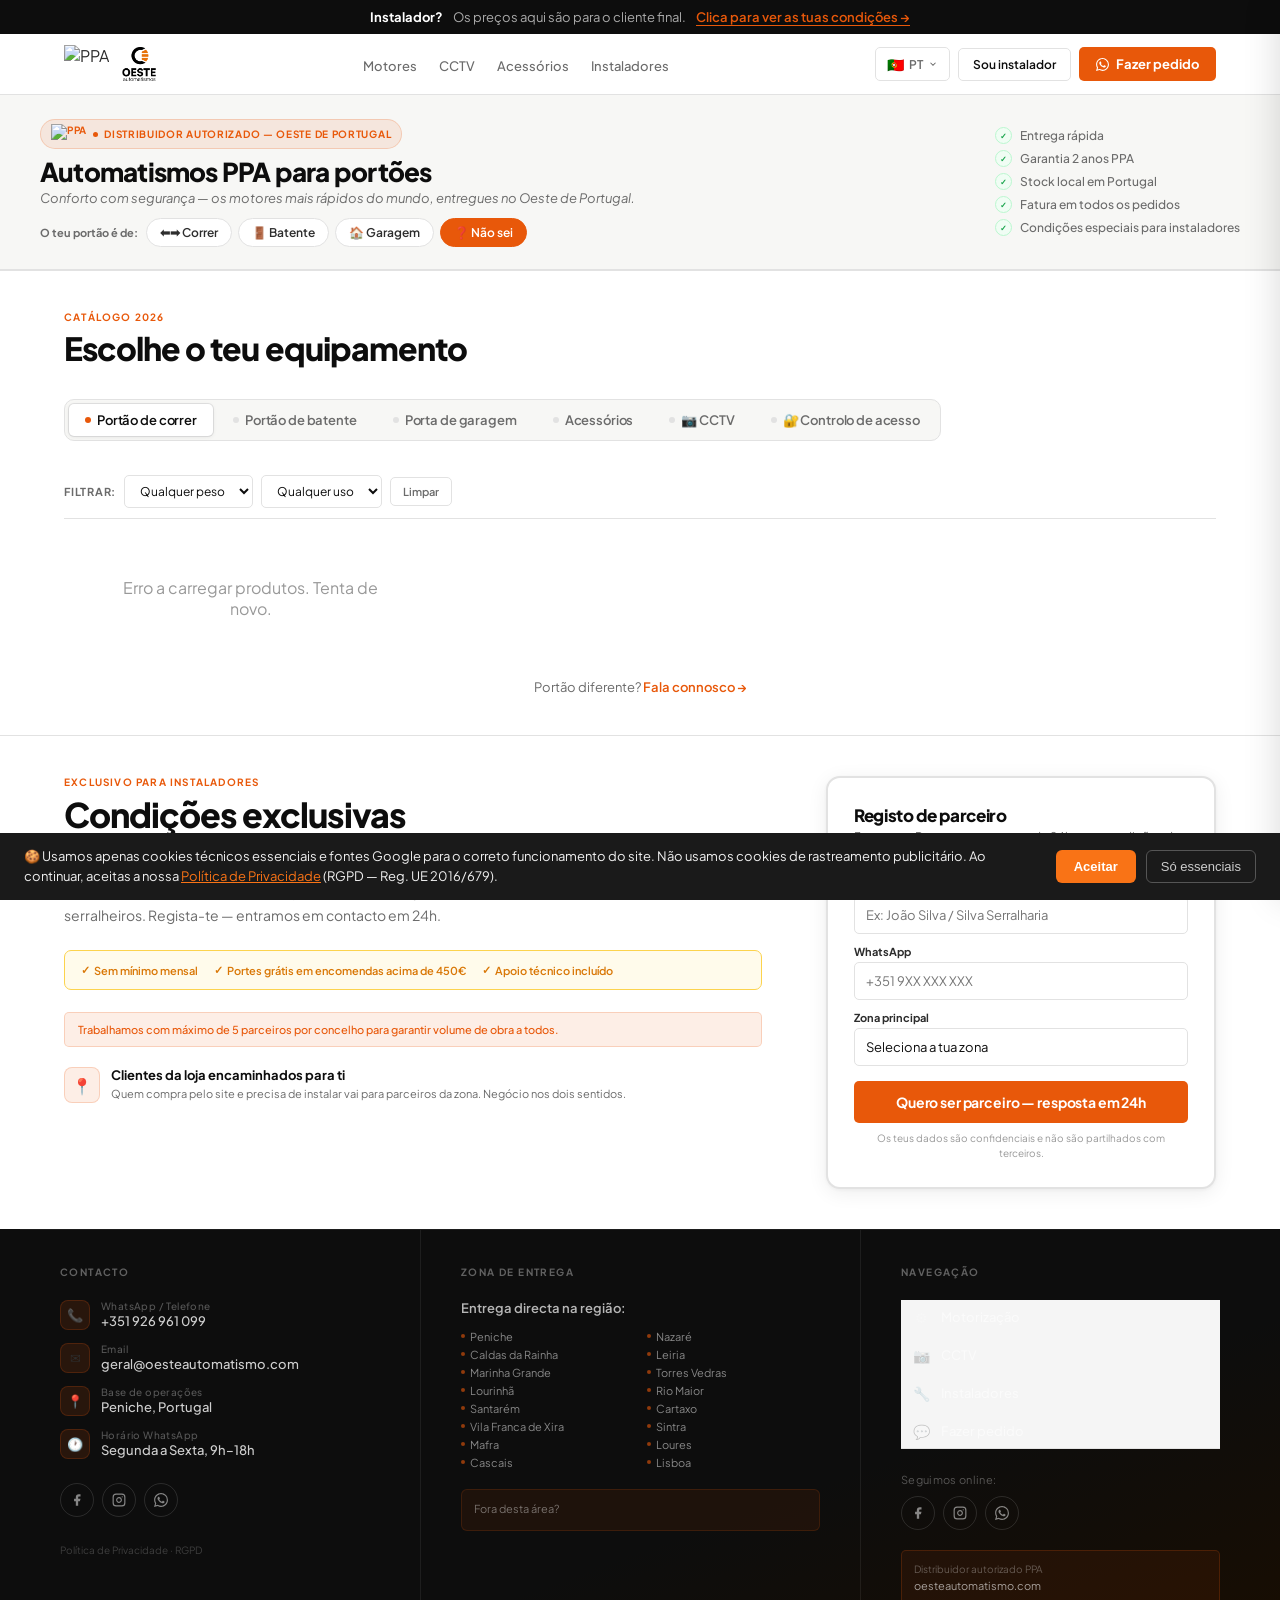
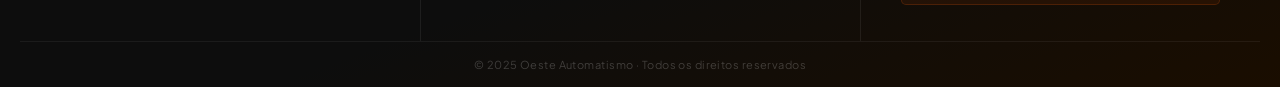
==== commit 19585849: "Update index.html" ====
--- a/index.html
+++ b/index.html
@@ -32,7 +32,7 @@
   --sh2:0 4px 16px rgba(0,0,0,.09),0 16px 40px rgba(0,0,0,.10);
   --ease:.22s cubic-bezier(.4,0,.2,1);
 }
-body{font-family:'Plus Jakarta Sans',sans-serif;background:var(--wh);color:var(--tx);-webkit-font-smoothing:antialiased;overflow-x:hidden}
+body{background:var(--wh);font-family:'Plus Jakarta Sans',sans-serif;background:var(--wh);color:var(--tx);-webkit-font-smoothing:antialiased;overflow-x:hidden}
 a{text-decoration:none;color:inherit}
 .wrap{max-width:1200px;margin:0 auto;padding:0 24px}
 
@@ -204,8 +204,8 @@
 .btn-em:hover{border-color:var(--bd2);color:var(--ink)}
 
 /* ── FOOTER NOVO ── */
-footer{background:linear-gradient(160deg,#0D0D0D 60%,#1a0d00 100%);padding:0 20px 0;margin-top:0}
-.foot-outer{max-width:1240px;margin:0 auto;border-radius:16px 16px 0 0;border:1px solid rgba(255,255,255,.06);border-bottom:none;overflow:hidden}
+footer{background:linear-gradient(160deg,#0D0D0D 60%,#1a0d00 100%);padding:0;margin-top:0}
+.foot-outer{max-width:1240px;margin:0 auto;border-radius:0;border:none;overflow:hidden}
 
 
 .foot-head-t em{color:var(--or);font-style:normal;filter:drop-shadow(0 0 12px rgba(232,88,10,.35))}
@@ -675,7 +675,7 @@
 </div>
 </div>
 <div class="foot-socials">
-<a class="fs-btn" href="#" title="Facebook">
+<a class="fs-btn" href="https://www.facebook.com/profile.php?id=61567550456412" title="Facebook" target="_blank" rel="noopener">
 <svg fill="currentColor" height="14" viewbox="0 0 24 24" width="14"><path d="M18 2h-3a5 5 0 00-5 5v3H7v4h3v8h4v-8h3l1-4h-4V7a1 1 0 011-1h3z"></path></svg>
 </a>
 <a class="fs-btn" href="https://www.instagram.com/ppa_oeste_automatismos" target="_blank" title="Instagram">
@@ -712,7 +712,7 @@
 </div>
 <div style="margin-top:14px;padding:12px;background:rgba(232,88,10,.08);border:1px solid rgba(232,88,10,.15);border-radius:6px">
 <div style="font-size:11px;color:rgba(255,255,255,.4);margin-bottom:3px">Fora desta área?</div>
-<a href="https://wa.me/351926961099?text=Olá%2C+gostava+de+saber+se+fazem+entrega+na+minha+zona" style="font-size:12px;color:var(--or);font-weight:600;text-decoration:none" target="_blank">Enviamos para todo o país via CTT →</a>
+
 </div>
 </div>
 </div>
@@ -727,7 +727,7 @@
 </nav>
 <div class="foot-online-lbl">Seguimos online:</div>
 <div class="foot-socials">
-<a class="fs-btn" href="#" title="Facebook">
+<a class="fs-btn" href="https://www.facebook.com/profile.php?id=61567550456412" title="Facebook" target="_blank" rel="noopener">
 <svg fill="currentColor" height="14" viewbox="0 0 24 24" width="14"><path d="M18 2h-3a5 5 0 00-5 5v3H7v4h3v8h4v-8h3l1-4h-4V7a1 1 0 011-1h3z"></path></svg>
 </a>
 <a class="fs-btn" href="https://www.instagram.com/ppa_oeste_automatismos" target="_blank" title="Instagram">
@@ -748,12 +748,7 @@
 <p>© 2025 Oeste Automatismo · Todos os direitos reservados</p>
 </div>
 </div><!-- fim foot-outer -->
-<div style="max-width:1240px;margin:0 auto;padding:10px 40px;background:linear-gradient(160deg,#0D0D0D 60%,#1a0d00 100%)">
-<p style="font-size:10px;color:rgba(255,255,255,.2);line-height:1.65;text-align:center">
-      Dados recolhidos exclusivamente para contacto comercial. Não partilhamos informações com terceiros. 
-      Direito de remoção via geral@oesteautomatismo.com (RGPD — Reg. UE 2016/679). Sem cookies de rastreamento publicitário.
-    </p>
-</div>
+
 </footer>
 
 <div class="cart-drawer" id="cart-drawer">
@@ -804,7 +799,8 @@
 .loading-produtos{display:flex;flex-direction:column;align-items:center;justify-content:center;padding:60px 20px;gap:16px;color:var(--mu)}
 .loading-spinner{width:32px;height:32px;border:3px solid var(--bd);border-top-color:var(--or);border-radius:50%;animation:spin .7s linear infinite}
 @keyframes spin{to{transform:rotate(360deg)}}
-</style>
+
+footer ~ *{background:linear-gradient(160deg,#0D0D0D 60%,#1a0d00 100%)}</style>
 
 <script>
 /* ── TABS ── */
@@ -922,7 +918,7 @@
 </script>
 <script>
 // ── SISTEMA DE IDIOMAS ──
-const LANG = {"pt": {"ann_strong": "Instalador?", "ann_main": " Os preços aqui são para o cliente final. ", "ann_link": "Clica para ver as tuas condições →", "btn_ghost": "Sou instalador", "btn_nav": "Fazer pedido", "nav_1": "Motores", "nav_2": "CCTV", "nav_3": "Acessórios", "nav_4": "Instaladores", "hs_title": "Automatismos PPA para portões", "hs_tagline": "Conforto com segurança — os motores mais rápidos do mundo, entregues no Oeste de Portugal.", "hs_lbl": "O teu portão é de:", "pill_1": "⬅➡ Correr", "pill_2": "🚪 Batente", "pill_3": "🏠 Garagem", "pill_4": "❓ Não sei", "trust_1": "Entrega rápida", "trust_2": "Garantia 2 anos PPA", "trust_3": "Stock local em Portugal", "trust_4": "Fatura em todos os pedidos", "trust_5": "Condições especiais para instaladores", "sh_ey_1": "Catálogo 2026", "sh_t_1": "Escolhe o teu equipamento", "tab_1": "Portão de correr", "tab_2": "Portão de batente", "tab_3": "Porta de garagem", "tab_4": "Acessórios", "tab_5": "📷 CCTV", "tab_6": "🔐 Controlo de acesso", "pc_plbl": "Preço s/ IVA", "pc_inst_lbl": "Instalador", "pc_inst_val": "Preço especial →", "btn_wa_card": "Pedir por WhatsApp", "sh_ey_2": "Videovigilância PPA", "sh_t_2": "CCTV — Câmaras e Gravadores", "sh_ey_3": "Acessórios PPA", "sh_t_3": "Acessórios e complementos", "inst_ey": "Exclusivo para instaladores", "inst_t": "Condições exclusivas<br>para instaladores.", "inst_lead": "Trabalhas com automatismos na região? Temos condições comerciais exclusivas para instaladores e serralheiros. Regista-te — entramos em contacto em 24h.", "cond_1": "Sem mínimo mensal", "cond_2": "Portes grátis em encomendas acima de 450€", "cond_3": "Apoio técnico incluído", "escassez": "Trabalhamos com máximo de 5 parceiros por concelho para garantir volume de obra a todos.", "form_t": "Registo de parceiro", "form_sub": "3 campos. Resposta em menos de 24h com condições de parceiro.", "label_1": "Nome e empresa", "label_2": "WhatsApp", "label_3": "Zona principal", "btn_sub": "Quero ser parceiro — resposta em 24h", "fnota": "Os teus dados são confidenciais e não são partilhados com terceiros.", "fok_h": "Registo recebido!", "fok_p": "Entramos em contacto em menos de 24h com as tuas condições de parceiro. Bem-vindo à rede PPA Oeste.", "fok_wa": "Entra já no grupo de instaladores →", "cta_ey": "Pronto para começar?", "cta_h_text": "Tens dúvidas?", "cta_h_em": "Fala connosco agora.", "cta_p": "Fala connosco agora. Respondemos sempre no próprio dia — dúvida, preço ou pedido.", "btn_wa_lg": "Fazer pedido pelo WhatsApp", "btn_em": "📧 Enviar email", "foot_title_1": "Contacto", "foot_title_2": "Zona de entrega", "foot_title_3": "Navegação", "fci_label_1": "WhatsApp / Telefone", "fci_label_2": "Email", "fci_label_3": "Base de operações", "fci_label_4": "Horário WhatsApp", "fci_val_3": "Peniche, Portugal", "fci_val_4": "Segunda a Sexta, 9h–18h", "foot_entrega_titulo": "Entrega directa na região:", "foot_fora": "Fora desta área?", "foot_ctt": "Enviamos para todo o país via CTT →", "foot_nav_1": "Motorização", "foot_nav_2": "CCTV", "foot_nav_3": "Instaladores", "foot_nav_4": "Fazer pedido", "foot_copy": "© 2025 Oeste Automatismo · Todos os direitos reservados", "rgpd": "Dados recolhidos exclusivamente para contacto comercial. Não partilhamos informações com terceiros. Direito de remoção via geral@oesteautomatismo.com (RGPD — Reg. UE 2016/679). Sem cookies de rastreamento publicitário.", "pane_ft_1": "Não encontras o teu modelo?", "pane_ft_1_link": "Fala connosco →", "pane_ft_2": "Portão diferente?", "pane_ft_2_link": "Fala connosco →", "pane_ft_3": "Outro modelo?", "pane_ft_3_link": "Fala connosco →", "pane_ft_4": "Outro acessório?", "pane_ft_4_link": "Fala connosco →", "pane_ft_5": "Mais câmaras?", "pane_ft_5_link": "Pede o catálogo →", "pane_ft_6": "Outro produto?", "pane_ft_6_link": "Fala connosco →", "ben_t_1": "Tabela de preços exclusiva para profissionais", "ben_d_1": "Condições comerciais diferenciadas para instaladores e serralheiros registados. Recebe a tabela completa em 24h após registo.", "ben_t_2": "Linha direta WhatsApp — sem esperas", "ben_d_2": "Parceiros têm resposta prioritária. Encomenda em 1 mensagem. Stock confirmado na hora.", "ben_t_3": "Clientes da loja encaminhados para ti", "ben_d_3": "Quem compra pelo site e precisa de instalar vai para parceiros da zona. Negócio nos dois sentidos."}, "en": {"ann_strong": "Installer?", "ann_main": " Prices shown are for end customers. ", "ann_link": "Click to see your conditions →", "btn_ghost": "I'm an installer", "btn_nav": "Place order", "nav_1": "Motors", "nav_2": "CCTV", "nav_3": "Accessories", "nav_4": "Installers", "hs_title": "PPA Gate Automation", "hs_tagline": "Comfort with security — the fastest motors in the world, delivered in Western Portugal.", "hs_lbl": "Your gate type:", "pill_1": "⬅➡ Sliding", "pill_2": "🚪 Swing", "pill_3": "🏠 Garage", "pill_4": "❓ Not sure", "trust_1": "Fast delivery", "trust_2": "2-year PPA warranty", "trust_3": "Local stock in Portugal", "trust_4": "Invoice on all orders", "trust_5": "Special conditions for installers", "sh_ey_1": "2026 Catalogue", "sh_t_1": "Choose your equipment", "tab_1": "Sliding gate", "tab_2": "Swing gate", "tab_3": "Garage door", "tab_4": "Accessories", "tab_5": "📷 CCTV", "tab_6": "🔐 Access control", "pc_plbl": "Price excl. VAT", "pc_inst_lbl": "Installer", "pc_inst_val": "Special price →", "btn_wa_card": "Order via WhatsApp", "sh_ey_2": "PPA Video Surveillance", "sh_t_2": "CCTV — Cameras", "sh_ey_3": "PPA Accessories", "sh_t_3": "Accessories & add-ons", "inst_ey": "Exclusive for installers", "inst_t": "Exclusive conditions<br>for installers.", "inst_lead": "Do you work with gate automation in the region? We have exclusive commercial conditions for installers and metalworkers. Register — we'll contact you within 24h.", "cond_1": "No monthly minimum", "cond_2": "Free shipping on orders over 450€", "cond_3": "Technical support included", "escassez": "We work with a maximum of 5 partners per municipality to ensure work volume for all.", "form_t": "Partner registration", "form_sub": "3 fields. Response in less than 24h with partner conditions.", "label_1": "Name and company", "label_2": "WhatsApp", "label_3": "Main area", "btn_sub": "I want to be a partner — reply in 24h", "fnota": "Your data is confidential and not shared with third parties.", "fok_h": "Registration received!", "fok_p": "We will contact you within 24h with your partner conditions. Welcome to the PPA Oeste network.", "fok_wa": "Join the installer group →", "cta_ey": "Ready to start?", "cta_h_text": "Any questions?", "cta_h_em": "Talk to us now.", "cta_p": "We always reply the same day — question, price or order.", "btn_wa_lg": "Order via WhatsApp", "btn_em": "📧 Send email", "foot_title_1": "Contact", "foot_title_2": "Delivery area", "foot_title_3": "Navigation", "fci_label_1": "WhatsApp / Phone", "fci_label_2": "Email", "fci_label_3": "Base of operations", "fci_label_4": "WhatsApp hours", "fci_val_3": "Peniche, Portugal", "fci_val_4": "Monday to Friday, 9am–6pm", "foot_entrega_titulo": "Direct delivery in the region:", "foot_fora": "Outside this area?", "foot_ctt": "We ship nationwide via CTT →", "foot_nav_1": "Motors", "foot_nav_2": "CCTV", "foot_nav_3": "Installers", "foot_nav_4": "Place order", "foot_copy": "© 2025 Oeste Automatismo · All rights reserved", "rgpd": "Data collected exclusively for commercial contact. We do not share information with third parties. Right of removal via geral@oesteautomatismo.com (GDPR — EU Reg. 2016/679). No advertising tracking cookies.", "pane_ft_1": "Can't find your model?", "pane_ft_1_link": "Talk to us →", "pane_ft_2": "Different gate?", "pane_ft_2_link": "Talk to us →", "pane_ft_3": "Other model?", "pane_ft_3_link": "Talk to us →", "pane_ft_4": "Other accessory?", "pane_ft_4_link": "Talk to us →", "pane_ft_5": "More cameras?", "pane_ft_5_link": "Request catalogue →", "pane_ft_6": "Other product?", "pane_ft_6_link": "Talk to us →", "ben_t_1": "Exclusive price list for professionals", "ben_d_1": "Differentiated conditions for registered installers. Receive the full list within 24h of registration.", "ben_t_2": "Direct WhatsApp line — no waiting", "ben_d_2": "Partners get priority response. Order in 1 message. Stock confirmed instantly.", "ben_t_3": "Store customers referred to you", "ben_d_3": "Customers who buy online and need installation are referred to local partners. Business in both directions."}, "es": {"ann_strong": "¿Instalador?", "ann_main": " Los precios mostrados son para el cliente final. ", "ann_link": "Haz clic para ver tus condiciones →", "btn_ghost": "Soy instalador", "btn_nav": "Hacer pedido", "nav_1": "Motores", "nav_2": "CCTV", "nav_3": "Accesorios", "nav_4": "Instaladores", "hs_title": "Automatismos PPA para puertas", "hs_tagline": "Confort con seguridad — los motores más rápidos del mundo en el Oeste de Portugal.", "hs_lbl": "Tipo de puerta:", "pill_1": "⬅➡ Corredera", "pill_2": "🚪 Batiente", "pill_3": "🏠 Garaje", "pill_4": "❓ No sé", "trust_1": "Entrega rápida", "trust_2": "Garantía 2 años PPA", "trust_3": "Stock local en Portugal", "trust_4": "Factura en todos los pedidos", "trust_5": "Condiciones especiales para instaladores", "sh_ey_1": "Catálogo 2026", "sh_t_1": "Elige tu equipo", "tab_1": "Puerta corredera", "tab_2": "Puerta batiente", "tab_3": "Puerta de garaje", "tab_4": "Accesorios", "tab_5": "📷 CCTV", "tab_6": "🔐 Control de acceso", "pc_plbl": "Precio s/ IVA", "pc_inst_lbl": "Instalador", "pc_inst_val": "Precio especial →", "btn_wa_card": "Pedir por WhatsApp", "sh_ey_2": "Videovigilancia PPA", "sh_t_2": "CCTV — Cámaras", "sh_ey_3": "Accesorios PPA", "sh_t_3": "Accesorios y complementos", "inst_ey": "Exclusivo para instaladores", "inst_t": "Condiciones exclusivas<br>para instaladores.", "inst_lead": "¿Trabajas con automatismos en la región? Tenemos condiciones comerciales exclusivas para instaladores. Regístrate — te contactamos en 24h.", "cond_1": "Sin mínimo mensual", "cond_2": "Envío gratis en pedidos +450€", "cond_3": "Soporte técnico incluido", "escassez": "Trabajamos con máximo 5 socios por municipio para garantizar volumen de trabajo a todos.", "form_t": "Registro de socio", "form_sub": "3 campos. Respuesta en menos de 24h.", "label_1": "Nombre y empresa", "label_2": "WhatsApp", "label_3": "Zona principal", "btn_sub": "Quiero ser socio — respuesta en 24h", "fnota": "Tus datos son confidenciales y no se comparten con terceros.", "fok_h": "¡Registro recibido!", "fok_p": "Te contactaremos en menos de 24h. Bienvenido a la red PPA Oeste.", "fok_wa": "Únete al grupo de instaladores →", "cta_ey": "¿Listo para empezar?", "cta_h_text": "¿Tienes dudas?", "cta_h_em": "Habla con nosotros.", "cta_p": "Siempre respondemos el mismo día — duda, precio o pedido.", "btn_wa_lg": "Pedir por WhatsApp", "btn_em": "📧 Enviar email", "foot_title_1": "Contacto", "foot_title_2": "Zona de entrega", "foot_title_3": "Navegación", "fci_label_1": "WhatsApp / Teléfono", "fci_label_2": "Email", "fci_label_3": "Base de operaciones", "fci_label_4": "Horario WhatsApp", "fci_val_3": "Peniche, Portugal", "fci_val_4": "Lunes a Viernes, 9h–18h", "foot_entrega_titulo": "Entrega directa en la región:", "foot_fora": "¿Fuera de esta área?", "foot_ctt": "Enviamos a todo el país vía CTT →", "foot_nav_1": "Motorización", "foot_nav_2": "CCTV", "foot_nav_3": "Instaladores", "foot_nav_4": "Hacer pedido", "foot_copy": "© 2025 Oeste Automatismo · Todos los derechos reservados", "rgpd": "Datos recogidos exclusivamente para contacto comercial. No compartimos información con terceros. Derecho de supresión vía geral@oesteautomatismo.com (RGPD — Reg. UE 2016/679). Sin cookies de seguimiento publicitario.", "pane_ft_1": "¿No encuentras tu modelo?", "pane_ft_1_link": "Habla con nosotros →", "pane_ft_2": "¿Puerta diferente?", "pane_ft_2_link": "Habla con nosotros →", "pane_ft_3": "¿Otro modelo?", "pane_ft_3_link": "Habla con nosotros →", "pane_ft_4": "¿Otro accesorio?", "pane_ft_4_link": "Habla con nosotros →", "pane_ft_5": "¿Más cámaras?", "pane_ft_5_link": "Solicita catálogo →", "pane_ft_6": "¿Otro producto?", "pane_ft_6_link": "Habla con nosotros →", "ben_t_1": "Lista de precios exclusiva para profesionales", "ben_d_1": "Condiciones diferenciadas para instaladores registrados. Recibe la lista completa en 24h.", "ben_t_2": "Línea directa WhatsApp — sin esperas", "ben_d_2": "Los socios tienen respuesta prioritaria. Pedido en 1 mensaje. Stock confirmado al instante.", "ben_t_3": "Clientes de la tienda derivados a ti", "ben_d_3": "Quien compra online y necesita instalación va a socios locales. Negocio en ambas direcciones."}, "it": {"ann_strong": "Installatore?", "ann_main": " I prezzi mostrati sono per il cliente finale. ", "ann_link": "Clicca per vedere le tue condizioni →", "btn_ghost": "Sono un installatore", "btn_nav": "Ordina ora", "nav_1": "Motori", "nav_2": "CCTV", "nav_3": "Accessori", "nav_4": "Installatori", "hs_title": "Automazioni PPA per cancelli", "hs_tagline": "Comfort con sicurezza — i motori più veloci del mondo nell'Ovest del Portogallo.", "hs_lbl": "Tipo di cancello:", "pill_1": "⬅➡ Scorrevole", "pill_2": "🚪 Battente", "pill_3": "🏠 Garage", "pill_4": "❓ Non so", "trust_1": "Consegna rapida", "trust_2": "Garanzia 2 anni PPA", "trust_3": "Stock locale in Portogallo", "trust_4": "Fattura su tutti gli ordini", "trust_5": "Condizioni speciali per installatori", "sh_ey_1": "Catalogo 2026", "sh_t_1": "Scegli il tuo equipaggiamento", "tab_1": "Cancello scorrevole", "tab_2": "Cancello battente", "tab_3": "Porta del garage", "tab_4": "Accessori", "tab_5": "📷 CCTV", "tab_6": "🔐 Controllo accessi", "pc_plbl": "Prezzo IVA escl.", "pc_inst_lbl": "Installatore", "pc_inst_val": "Prezzo speciale →", "btn_wa_card": "Ordina via WhatsApp", "sh_ey_2": "Videosorveglianza PPA", "sh_t_2": "CCTV — Telecamere", "sh_ey_3": "Accessori PPA", "sh_t_3": "Accessori e complementi", "inst_ey": "Esclusivo per installatori", "inst_t": "Condizioni esclusive<br>per installatori.", "inst_lead": "Lavori con l'automazione di cancelli nella regione? Abbiamo condizioni commerciali esclusive. Registrati — ti contattiamo entro 24h.", "cond_1": "Nessun minimo mensile", "cond_2": "Spedizione gratuita oltre 450€", "cond_3": "Supporto tecnico incluso", "escassez": "Lavoriamo con max 5 partner per comune per garantire volume di lavoro a tutti.", "form_t": "Registrazione partner", "form_sub": "3 campi. Risposta entro 24h.", "label_1": "Nome e azienda", "label_2": "WhatsApp", "label_3": "Zona principale", "btn_sub": "Voglio essere partner — risposta in 24h", "fnota": "I tuoi dati sono riservati e non vengono condivisi.", "fok_h": "Registrazione ricevuta!", "fok_p": "Ti contatteremo entro 24h. Benvenuto nella rete PPA Oeste.", "fok_wa": "Unisciti al gruppo installatori →", "cta_ey": "Pronto per iniziare?", "cta_h_text": "Hai domande?", "cta_h_em": "Contattaci ora.", "cta_p": "Rispondiamo sempre nella stessa giornata — domanda, prezzo o ordine.", "btn_wa_lg": "Ordina via WhatsApp", "btn_em": "📧 Invia email", "foot_title_1": "Contatto", "foot_title_2": "Area di consegna", "foot_title_3": "Navigazione", "fci_label_1": "WhatsApp / Telefono", "fci_label_2": "Email", "fci_label_3": "Base operativa", "fci_label_4": "Orario WhatsApp", "fci_val_3": "Peniche, Portogallo", "fci_val_4": "Lunedì a Venerdì, 9h–18h", "foot_entrega_titulo": "Consegna diretta nella regione:", "foot_fora": "Fuori da quest'area?", "foot_ctt": "Spediamo in tutto il paese via CTT →", "foot_nav_1": "Motorizzazione", "foot_nav_2": "CCTV", "foot_nav_3": "Installatori", "foot_nav_4": "Ordina ora", "foot_copy": "© 2025 Oeste Automatismo · Tutti i diritti riservati", "rgpd": "Dati raccolti esclusivamente per contatto commerciale. Non condividiamo informazioni con terzi. Diritto di cancellazione via geral@oesteautomatismo.com (GDPR — Reg. UE 2016/679). Nessun cookie di tracciamento pubblicitario.", "pane_ft_1": "Non trovi il tuo modello?", "pane_ft_1_link": "Contattaci →", "pane_ft_2": "Cancello diverso?", "pane_ft_2_link": "Contattaci →", "pane_ft_3": "Altro modello?", "pane_ft_3_link": "Contattaci →", "pane_ft_4": "Altro accessorio?", "pane_ft_4_link": "Contattaci →", "pane_ft_5": "Più telecamere?", "pane_ft_5_link": "Richiedi catalogo →", "pane_ft_6": "Altro prodotto?", "pane_ft_6_link": "Contattaci →", "ben_t_1": "Listino prezzi esclusivo per professionisti", "ben_d_1": "Condizioni differenziate per installatori registrati. Ricevi il listino completo entro 24h.", "ben_t_2": "Linea diretta WhatsApp — senza attese", "ben_d_2": "I partner hanno risposta prioritaria. Ordine in 1 messaggio. Stock confermato subito.", "ben_t_3": "Clienti del negozio indirizzati a te", "ben_d_3": "Chi acquista online e ha bisogno di installazione viene indirizzato ai partner locali. Affari in entrambe le direzioni."}, "fr": {"ann_strong": "Installateur?", "ann_main": " Les prix affichés sont pour le client final. ", "ann_link": "Cliquez pour voir vos conditions →", "btn_ghost": "Je suis installateur", "btn_nav": "Passer commande", "nav_1": "Moteurs", "nav_2": "CCTV", "nav_3": "Accessoires", "nav_4": "Installateurs", "hs_title": "Automatismes PPA pour portails", "hs_tagline": "Confort avec sécurité — les moteurs les plus rapides du monde dans l'Ouest du Portugal.", "hs_lbl": "Type de portail:", "pill_1": "⬅➡ Coulissant", "pill_2": "🚪 Battant", "pill_3": "🏠 Garage", "pill_4": "❓ Je ne sais pas", "trust_1": "Livraison rapide", "trust_2": "Garantie 2 ans PPA", "trust_3": "Stock local au Portugal", "trust_4": "Facture sur toutes les commandes", "trust_5": "Conditions spéciales pour installateurs", "sh_ey_1": "Catalogue 2026", "sh_t_1": "Choisissez votre équipement", "tab_1": "Portail coulissant", "tab_2": "Portail battant", "tab_3": "Porte de garage", "tab_4": "Accessoires", "tab_5": "📷 CCTV", "tab_6": "🔐 Contrôle d'accès", "pc_plbl": "Prix HT", "pc_inst_lbl": "Installateur", "pc_inst_val": "Prix spécial →", "btn_wa_card": "Commander via WhatsApp", "sh_ey_2": "Vidéosurveillance PPA", "sh_t_2": "CCTV — Caméras", "sh_ey_3": "Accessoires PPA", "sh_t_3": "Accessoires et compléments", "inst_ey": "Exclusif pour installateurs", "inst_t": "Conditions exclusives<br>pour installateurs.", "inst_lead": "Vous travaillez avec l'automatisation de portails dans la région? Conditions commerciales exclusives pour installateurs. Inscrivez-vous — nous vous contactons sous 24h.", "cond_1": "Sans minimum mensuel", "cond_2": "Livraison gratuite dès 450€", "cond_3": "Support technique inclus", "escassez": "Nous travaillons avec max 5 partenaires par commune pour garantir le volume de travail.", "form_t": "Inscription partenaire", "form_sub": "3 champs. Réponse en moins de 24h.", "label_1": "Nom et entreprise", "label_2": "WhatsApp", "label_3": "Zone principale", "btn_sub": "Je veux être partenaire — réponse en 24h", "fnota": "Vos données sont confidentielles et ne sont pas partagées avec des tiers.", "fok_h": "Inscription reçue!", "fok_p": "Nous vous contacterons dans les 24h. Bienvenue dans le réseau PPA Oeste.", "fok_wa": "Rejoindre le groupe installateurs →", "cta_ey": "Prêt à commencer?", "cta_h_text": "Des questions?", "cta_h_em": "Contactez-nous maintenant.", "cta_p": "Nous répondons toujours le même jour — question, prix ou commande.", "btn_wa_lg": "Commander via WhatsApp", "btn_em": "📧 Envoyer un email", "foot_title_1": "Contact", "foot_title_2": "Zone de livraison", "foot_title_3": "Navigation", "fci_label_1": "WhatsApp / Téléphone", "fci_label_2": "Email", "fci_label_3": "Base d'opérations", "fci_label_4": "Horaires WhatsApp", "fci_val_3": "Peniche, Portugal", "fci_val_4": "Lundi à Vendredi, 9h–18h", "foot_entrega_titulo": "Livraison directe dans la région:", "foot_fora": "En dehors de cette zone?", "foot_ctt": "Nous livrons dans tout le pays via CTT →", "foot_nav_1": "Motorisation", "foot_nav_2": "CCTV", "foot_nav_3": "Installateurs", "foot_nav_4": "Passer commande", "foot_copy": "© 2025 Oeste Automatismo · Tous droits réservés", "rgpd": "Données collectées exclusivement pour contact commercial. Nous ne partageons pas d'informations avec des tiers. Droit de suppression via geral@oesteautomatismo.com (RGPD — Règl. UE 2016/679). Pas de cookies de suivi publicitaire.", "pane_ft_1": "Vous ne trouvez pas votre modèle?", "pane_ft_1_link": "Contactez-nous →", "pane_ft_2": "Portail différent?", "pane_ft_2_link": "Contactez-nous →", "pane_ft_3": "Autre modèle?", "pane_ft_3_link": "Contactez-nous →", "pane_ft_4": "Autre accessoire?", "pane_ft_4_link": "Contactez-nous →", "pane_ft_5": "Plus de caméras?", "pane_ft_5_link": "Demander le catalogue →", "pane_ft_6": "Autre produit?", "pane_ft_6_link": "Contactez-nous →", "ben_t_1": "Tarif exclusif pour professionnels", "ben_d_1": "Conditions différenciées pour installateurs enregistrés. Recevez le tarif complet sous 24h.", "ben_t_2": "Ligne directe WhatsApp — sans attente", "ben_d_2": "Les partenaires ont une réponse prioritaire. Commande en 1 message. Stock confirmé instantanément.", "ben_t_3": "Clients du site référés vers vous", "ben_d_3": "Ceux qui achètent en ligne et ont besoin d'une installation sont référés aux partenaires locaux. Affaires dans les deux sens."}};
+const LANG = {"pt": {"ann_strong": "Instalador?", "ann_main": " Os preços aqui são para o cliente final. ", "ann_link": "Clica para ver as tuas condições →", "btn_ghost": "Sou instalador", "btn_nav": "Fazer pedido", "nav_1": "Motores", "nav_2": "CCTV", "nav_3": "Acessórios", "nav_4": "Instaladores", "hs_title": "Automatismos PPA para portões", "hs_tagline": "Conforto com segurança — os motores mais rápidos do mundo, entregues no Oeste de Portugal.", "hs_lbl": "O teu portão é de:", "pill_1": "⬅➡ Correr", "pill_2": "🚪 Batente", "pill_3": "🏠 Garagem", "pill_4": "❓ Não sei", "trust_1": "Entrega rápida", "trust_2": "Garantia 2 anos PPA", "trust_3": "Stock local em Portugal", "trust_4": "Fatura em todos os pedidos", "trust_5": "Condições especiais para instaladores", "sh_ey_1": "Catálogo 2026", "sh_t_1": "Escolhe o teu equipamento", "tab_1": "Portão de correr", "tab_2": "Portão de batente", "tab_3": "Porta de garagem", "tab_4": "Acessórios", "tab_5": "📷 CCTV", "tab_6": "🔐 Controlo de acesso", "pc_plbl": "Preço s/ IVA", "pc_inst_lbl": "Instalador", "pc_inst_val": "Preço especial →", "btn_wa_card": "Pedir por WhatsApp", "sh_ey_2": "Videovigilância PPA", "sh_t_2": "CCTV — Câmaras e Gravadores", "sh_ey_3": "Acessórios PPA", "sh_t_3": "Acessórios e complementos", "inst_ey": "Exclusivo para instaladores", "inst_t": "Condições exclusivas<br>para instaladores.", "inst_lead": "Trabalhas com automatismos na região? Temos condições comerciais exclusivas para instaladores e serralheiros. Regista-te — entramos em contacto em 24h.", "cond_1": "Sem mínimo mensal", "cond_2": "Portes grátis em encomendas acima de 450€", "cond_3": "Apoio técnico incluído", "escassez": "Trabalhamos com máximo de 5 parceiros por concelho para garantir volume de obra a todos.", "form_t": "Registo de parceiro", "form_sub": "3 campos. Resposta em menos de 24h com condições de parceiro.", "label_1": "Nome e empresa", "label_2": "WhatsApp", "label_3": "Zona principal", "btn_sub": "Quero ser parceiro — resposta em 24h", "fnota": "Os teus dados são confidenciais e não são partilhados com terceiros.", "fok_h": "Registo recebido!", "fok_p": "Entramos em contacto em menos de 24h com as tuas condições de parceiro. Bem-vindo à rede PPA Oeste.", "fok_wa": "Entra já no grupo de instaladores →", "cta_ey": "Pronto para começar?", "cta_h_text": "Tens dúvidas?", "cta_h_em": "Fala connosco agora.", "cta_p": "Fala connosco agora. Respondemos sempre no próprio dia — dúvida, preço ou pedido.", "btn_wa_lg": "Fazer pedido pelo WhatsApp", "btn_em": "📧 Enviar email", "foot_title_1": "Contacto", "foot_title_2": "Zona de entrega", "foot_title_3": "Navegação", "fci_label_1": "WhatsApp / Telefone", "fci_label_2": "Email", "fci_label_3": "Base de operações", "fci_label_4": "Horário WhatsApp", "fci_val_3": "Peniche, Portugal", "fci_val_4": "Segunda a Sexta, 9h–18h", "foot_entrega_titulo": "Entrega directa na região:", "foot_fora": "Fora desta área?", "foot_ctt": "", "foot_nav_1": "Motorização", "foot_nav_2": "CCTV", "foot_nav_3": "Instaladores", "foot_nav_4": "Fazer pedido", "foot_copy": "© 2025 Oeste Automatismo · Todos os direitos reservados", "rgpd": "Dados recolhidos exclusivamente para contacto comercial. Não partilhamos informações com terceiros. Direito de remoção via geral@oesteautomatismo.com (RGPD — Reg. UE 2016/679). Sem cookies de rastreamento publicitário.", "pane_ft_1": "Não encontras o teu modelo?", "pane_ft_1_link": "Fala connosco →", "pane_ft_2": "Portão diferente?", "pane_ft_2_link": "Fala connosco →", "pane_ft_3": "Outro modelo?", "pane_ft_3_link": "Fala connosco →", "pane_ft_4": "Outro acessório?", "pane_ft_4_link": "Fala connosco →", "pane_ft_5": "Mais câmaras?", "pane_ft_5_link": "Pede o catálogo →", "pane_ft_6": "Outro produto?", "pane_ft_6_link": "Fala connosco →", "ben_t_1": "Tabela de preços exclusiva para profissionais", "ben_d_1": "Condições comerciais diferenciadas para instaladores e serralheiros registados. Recebe a tabela completa em 24h após registo.", "ben_t_2": "Linha direta WhatsApp — sem esperas", "ben_d_2": "Parceiros têm resposta prioritária. Encomenda em 1 mensagem. Stock confirmado na hora.", "ben_t_3": "Clientes da loja encaminhados para ti", "ben_d_3": "Quem compra pelo site e precisa de instalar vai para parceiros da zona. Negócio nos dois sentidos."}, "en": {"ann_strong": "Installer?", "ann_main": " Prices shown are for end customers. ", "ann_link": "Click to see your conditions →", "btn_ghost": "I'm an installer", "btn_nav": "Place order", "nav_1": "Motors", "nav_2": "CCTV", "nav_3": "Accessories", "nav_4": "Installers", "hs_title": "PPA Gate Automation", "hs_tagline": "Comfort with security — the fastest motors in the world, delivered in Western Portugal.", "hs_lbl": "Your gate type:", "pill_1": "⬅➡ Sliding", "pill_2": "🚪 Swing", "pill_3": "🏠 Garage", "pill_4": "❓ Not sure", "trust_1": "Fast delivery", "trust_2": "2-year PPA warranty", "trust_3": "Local stock in Portugal", "trust_4": "Invoice on all orders", "trust_5": "Special conditions for installers", "sh_ey_1": "2026 Catalogue", "sh_t_1": "Choose your equipment", "tab_1": "Sliding gate", "tab_2": "Swing gate", "tab_3": "Garage door", "tab_4": "Accessories", "tab_5": "📷 CCTV", "tab_6": "🔐 Access control", "pc_plbl": "Price excl. VAT", "pc_inst_lbl": "Installer", "pc_inst_val": "Special price →", "btn_wa_card": "Order via WhatsApp", "sh_ey_2": "PPA Video Surveillance", "sh_t_2": "CCTV — Cameras", "sh_ey_3": "PPA Accessories", "sh_t_3": "Accessories & add-ons", "inst_ey": "Exclusive for installers", "inst_t": "Exclusive conditions<br>for installers.", "inst_lead": "Do you work with gate automation in the region? We have exclusive commercial conditions for installers and metalworkers. Register — we'll contact you within 24h.", "cond_1": "No monthly minimum", "cond_2": "Free shipping on orders over 450€", "cond_3": "Technical support included", "escassez": "We work with a maximum of 5 partners per municipality to ensure work volume for all.", "form_t": "Partner registration", "form_sub": "3 fields. Response in less than 24h with partner conditions.", "label_1": "Name and company", "label_2": "WhatsApp", "label_3": "Main area", "btn_sub": "I want to be a partner — reply in 24h", "fnota": "Your data is confidential and not shared with third parties.", "fok_h": "Registration received!", "fok_p": "We will contact you within 24h with your partner conditions. Welcome to the PPA Oeste network.", "fok_wa": "Join the installer group →", "cta_ey": "Ready to start?", "cta_h_text": "Any questions?", "cta_h_em": "Talk to us now.", "cta_p": "We always reply the same day — question, price or order.", "btn_wa_lg": "Order via WhatsApp", "btn_em": "📧 Send email", "foot_title_1": "Contact", "foot_title_2": "Delivery area", "foot_title_3": "Navigation", "fci_label_1": "WhatsApp / Phone", "fci_label_2": "Email", "fci_label_3": "Base of operations", "fci_label_4": "WhatsApp hours", "fci_val_3": "Peniche, Portugal", "fci_val_4": "Monday to Friday, 9am–6pm", "foot_entrega_titulo": "Direct delivery in the region:", "foot_fora": "Outside this area?", "foot_ctt": "", "foot_nav_1": "Motors", "foot_nav_2": "CCTV", "foot_nav_3": "Installers", "foot_nav_4": "Place order", "foot_copy": "© 2025 Oeste Automatismo · All rights reserved", "rgpd": "Data collected exclusively for commercial contact. We do not share information with third parties. Right of removal via geral@oesteautomatismo.com (GDPR — EU Reg. 2016/679). No advertising tracking cookies.", "pane_ft_1": "Can't find your model?", "pane_ft_1_link": "Talk to us →", "pane_ft_2": "Different gate?", "pane_ft_2_link": "Talk to us →", "pane_ft_3": "Other model?", "pane_ft_3_link": "Talk to us →", "pane_ft_4": "Other accessory?", "pane_ft_4_link": "Talk to us →", "pane_ft_5": "More cameras?", "pane_ft_5_link": "Request catalogue →", "pane_ft_6": "Other product?", "pane_ft_6_link": "Talk to us →", "ben_t_1": "Exclusive price list for professionals", "ben_d_1": "Differentiated conditions for registered installers. Receive the full list within 24h of registration.", "ben_t_2": "Direct WhatsApp line — no waiting", "ben_d_2": "Partners get priority response. Order in 1 message. Stock confirmed instantly.", "ben_t_3": "Store customers referred to you", "ben_d_3": "Customers who buy online and need installation are referred to local partners. Business in both directions."}, "es": {"ann_strong": "¿Instalador?", "ann_main": " Los precios mostrados son para el cliente final. ", "ann_link": "Haz clic para ver tus condiciones →", "btn_ghost": "Soy instalador", "btn_nav": "Hacer pedido", "nav_1": "Motores", "nav_2": "CCTV", "nav_3": "Accesorios", "nav_4": "Instaladores", "hs_title": "Automatismos PPA para puertas", "hs_tagline": "Confort con seguridad — los motores más rápidos del mundo en el Oeste de Portugal.", "hs_lbl": "Tipo de puerta:", "pill_1": "⬅➡ Corredera", "pill_2": "🚪 Batiente", "pill_3": "🏠 Garaje", "pill_4": "❓ No sé", "trust_1": "Entrega rápida", "trust_2": "Garantía 2 años PPA", "trust_3": "Stock local en Portugal", "trust_4": "Factura en todos los pedidos", "trust_5": "Condiciones especiales para instaladores", "sh_ey_1": "Catálogo 2026", "sh_t_1": "Elige tu equipo", "tab_1": "Puerta corredera", "tab_2": "Puerta batiente", "tab_3": "Puerta de garaje", "tab_4": "Accesorios", "tab_5": "📷 CCTV", "tab_6": "🔐 Control de acceso", "pc_plbl": "Precio s/ IVA", "pc_inst_lbl": "Instalador", "pc_inst_val": "Precio especial →", "btn_wa_card": "Pedir por WhatsApp", "sh_ey_2": "Videovigilancia PPA", "sh_t_2": "CCTV — Cámaras", "sh_ey_3": "Accesorios PPA", "sh_t_3": "Accesorios y complementos", "inst_ey": "Exclusivo para instaladores", "inst_t": "Condiciones exclusivas<br>para instaladores.", "inst_lead": "¿Trabajas con automatismos en la región? Tenemos condiciones comerciales exclusivas para instaladores. Regístrate — te contactamos en 24h.", "cond_1": "Sin mínimo mensual", "cond_2": "Envío gratis en pedidos +450€", "cond_3": "Soporte técnico incluido", "escassez": "Trabajamos con máximo 5 socios por municipio para garantizar volumen de trabajo a todos.", "form_t": "Registro de socio", "form_sub": "3 campos. Respuesta en menos de 24h.", "label_1": "Nombre y empresa", "label_2": "WhatsApp", "label_3": "Zona principal", "btn_sub": "Quiero ser socio — respuesta en 24h", "fnota": "Tus datos son confidenciales y no se comparten con terceros.", "fok_h": "¡Registro recibido!", "fok_p": "Te contactaremos en menos de 24h. Bienvenido a la red PPA Oeste.", "fok_wa": "Únete al grupo de instaladores →", "cta_ey": "¿Listo para empezar?", "cta_h_text": "¿Tienes dudas?", "cta_h_em": "Habla con nosotros.", "cta_p": "Siempre respondemos el mismo día — duda, precio o pedido.", "btn_wa_lg": "Pedir por WhatsApp", "btn_em": "📧 Enviar email", "foot_title_1": "Contacto", "foot_title_2": "Zona de entrega", "foot_title_3": "Navegación", "fci_label_1": "WhatsApp / Teléfono", "fci_label_2": "Email", "fci_label_3": "Base de operaciones", "fci_label_4": "Horario WhatsApp", "fci_val_3": "Peniche, Portugal", "fci_val_4": "Lunes a Viernes, 9h–18h", "foot_entrega_titulo": "Entrega directa en la región:", "foot_fora": "¿Fuera de esta área?", "foot_ctt": "", "foot_nav_1": "Motorización", "foot_nav_2": "CCTV", "foot_nav_3": "Instaladores", "foot_nav_4": "Hacer pedido", "foot_copy": "© 2025 Oeste Automatismo · Todos los derechos reservados", "rgpd": "Datos recogidos exclusivamente para contacto comercial. No compartimos información con terceros. Derecho de supresión vía geral@oesteautomatismo.com (RGPD — Reg. UE 2016/679). Sin cookies de seguimiento publicitario.", "pane_ft_1": "¿No encuentras tu modelo?", "pane_ft_1_link": "Habla con nosotros →", "pane_ft_2": "¿Puerta diferente?", "pane_ft_2_link": "Habla con nosotros →", "pane_ft_3": "¿Otro modelo?", "pane_ft_3_link": "Habla con nosotros →", "pane_ft_4": "¿Otro accesorio?", "pane_ft_4_link": "Habla con nosotros →", "pane_ft_5": "¿Más cámaras?", "pane_ft_5_link": "Solicita catálogo →", "pane_ft_6": "¿Otro producto?", "pane_ft_6_link": "Habla con nosotros →", "ben_t_1": "Lista de precios exclusiva para profesionales", "ben_d_1": "Condiciones diferenciadas para instaladores registrados. Recibe la lista completa en 24h.", "ben_t_2": "Línea directa WhatsApp — sin esperas", "ben_d_2": "Los socios tienen respuesta prioritaria. Pedido en 1 mensaje. Stock confirmado al instante.", "ben_t_3": "Clientes de la tienda derivados a ti", "ben_d_3": "Quien compra online y necesita instalación va a socios locales. Negocio en ambas direcciones."}, "it": {"ann_strong": "Installatore?", "ann_main": " I prezzi mostrati sono per il cliente finale. ", "ann_link": "Clicca per vedere le tue condizioni →", "btn_ghost": "Sono un installatore", "btn_nav": "Ordina ora", "nav_1": "Motori", "nav_2": "CCTV", "nav_3": "Accessori", "nav_4": "Installatori", "hs_title": "Automazioni PPA per cancelli", "hs_tagline": "Comfort con sicurezza — i motori più veloci del mondo nell'Ovest del Portogallo.", "hs_lbl": "Tipo di cancello:", "pill_1": "⬅➡ Scorrevole", "pill_2": "🚪 Battente", "pill_3": "🏠 Garage", "pill_4": "❓ Non so", "trust_1": "Consegna rapida", "trust_2": "Garanzia 2 anni PPA", "trust_3": "Stock locale in Portogallo", "trust_4": "Fattura su tutti gli ordini", "trust_5": "Condizioni speciali per installatori", "sh_ey_1": "Catalogo 2026", "sh_t_1": "Scegli il tuo equipaggiamento", "tab_1": "Cancello scorrevole", "tab_2": "Cancello battente", "tab_3": "Porta del garage", "tab_4": "Accessori", "tab_5": "📷 CCTV", "tab_6": "🔐 Controllo accessi", "pc_plbl": "Prezzo IVA escl.", "pc_inst_lbl": "Installatore", "pc_inst_val": "Prezzo speciale →", "btn_wa_card": "Ordina via WhatsApp", "sh_ey_2": "Videosorveglianza PPA", "sh_t_2": "CCTV — Telecamere", "sh_ey_3": "Accessori PPA", "sh_t_3": "Accessori e complementi", "inst_ey": "Esclusivo per installatori", "inst_t": "Condizioni esclusive<br>per installatori.", "inst_lead": "Lavori con l'automazione di cancelli nella regione? Abbiamo condizioni commerciali esclusive. Registrati — ti contattiamo entro 24h.", "cond_1": "Nessun minimo mensile", "cond_2": "Spedizione gratuita oltre 450€", "cond_3": "Supporto tecnico incluso", "escassez": "Lavoriamo con max 5 partner per comune per garantire volume di lavoro a tutti.", "form_t": "Registrazione partner", "form_sub": "3 campi. Risposta entro 24h.", "label_1": "Nome e azienda", "label_2": "WhatsApp", "label_3": "Zona principale", "btn_sub": "Voglio essere partner — risposta in 24h", "fnota": "I tuoi dati sono riservati e non vengono condivisi.", "fok_h": "Registrazione ricevuta!", "fok_p": "Ti contatteremo entro 24h. Benvenuto nella rete PPA Oeste.", "fok_wa": "Unisciti al gruppo installatori →", "cta_ey": "Pronto per iniziare?", "cta_h_text": "Hai domande?", "cta_h_em": "Contattaci ora.", "cta_p": "Rispondiamo sempre nella stessa giornata — domanda, prezzo o ordine.", "btn_wa_lg": "Ordina via WhatsApp", "btn_em": "📧 Invia email", "foot_title_1": "Contatto", "foot_title_2": "Area di consegna", "foot_title_3": "Navigazione", "fci_label_1": "WhatsApp / Telefono", "fci_label_2": "Email", "fci_label_3": "Base operativa", "fci_label_4": "Orario WhatsApp", "fci_val_3": "Peniche, Portogallo", "fci_val_4": "Lunedì a Venerdì, 9h–18h", "foot_entrega_titulo": "Consegna diretta nella regione:", "foot_fora": "Fuori da quest'area?", "foot_ctt": "", "foot_nav_1": "Motorizzazione", "foot_nav_2": "CCTV", "foot_nav_3": "Installatori", "foot_nav_4": "Ordina ora", "foot_copy": "© 2025 Oeste Automatismo · Tutti i diritti riservati", "rgpd": "Dati raccolti esclusivamente per contatto commerciale. Non condividiamo informazioni con terzi. Diritto di cancellazione via geral@oesteautomatismo.com (GDPR — Reg. UE 2016/679). Nessun cookie di tracciamento pubblicitario.", "pane_ft_1": "Non trovi il tuo modello?", "pane_ft_1_link": "Contattaci →", "pane_ft_2": "Cancello diverso?", "pane_ft_2_link": "Contattaci →", "pane_ft_3": "Altro modello?", "pane_ft_3_link": "Contattaci →", "pane_ft_4": "Altro accessorio?", "pane_ft_4_link": "Contattaci →", "pane_ft_5": "Più telecamere?", "pane_ft_5_link": "Richiedi catalogo →", "pane_ft_6": "Altro prodotto?", "pane_ft_6_link": "Contattaci →", "ben_t_1": "Listino prezzi esclusivo per professionisti", "ben_d_1": "Condizioni differenziate per installatori registrati. Ricevi il listino completo entro 24h.", "ben_t_2": "Linea diretta WhatsApp — senza attese", "ben_d_2": "I partner hanno risposta prioritaria. Ordine in 1 messaggio. Stock confermato subito.", "ben_t_3": "Clienti del negozio indirizzati a te", "ben_d_3": "Chi acquista online e ha bisogno di installazione viene indirizzato ai partner locali. Affari in entrambe le direzioni."}, "fr": {"ann_strong": "Installateur?", "ann_main": " Les prix affichés sont pour le client final. ", "ann_link": "Cliquez pour voir vos conditions →", "btn_ghost": "Je suis installateur", "btn_nav": "Passer commande", "nav_1": "Moteurs", "nav_2": "CCTV", "nav_3": "Accessoires", "nav_4": "Installateurs", "hs_title": "Automatismes PPA pour portails", "hs_tagline": "Confort avec sécurité — les moteurs les plus rapides du monde dans l'Ouest du Portugal.", "hs_lbl": "Type de portail:", "pill_1": "⬅➡ Coulissant", "pill_2": "🚪 Battant", "pill_3": "🏠 Garage", "pill_4": "❓ Je ne sais pas", "trust_1": "Livraison rapide", "trust_2": "Garantie 2 ans PPA", "trust_3": "Stock local au Portugal", "trust_4": "Facture sur toutes les commandes", "trust_5": "Conditions spéciales pour installateurs", "sh_ey_1": "Catalogue 2026", "sh_t_1": "Choisissez votre équipement", "tab_1": "Portail coulissant", "tab_2": "Portail battant", "tab_3": "Porte de garage", "tab_4": "Accessoires", "tab_5": "📷 CCTV", "tab_6": "🔐 Contrôle d'accès", "pc_plbl": "Prix HT", "pc_inst_lbl": "Installateur", "pc_inst_val": "Prix spécial →", "btn_wa_card": "Commander via WhatsApp", "sh_ey_2": "Vidéosurveillance PPA", "sh_t_2": "CCTV — Caméras", "sh_ey_3": "Accessoires PPA", "sh_t_3": "Accessoires et compléments", "inst_ey": "Exclusif pour installateurs", "inst_t": "Conditions exclusives<br>pour installateurs.", "inst_lead": "Vous travaillez avec l'automatisation de portails dans la région? Conditions commerciales exclusives pour installateurs. Inscrivez-vous — nous vous contactons sous 24h.", "cond_1": "Sans minimum mensuel", "cond_2": "Livraison gratuite dès 450€", "cond_3": "Support technique inclus", "escassez": "Nous travaillons avec max 5 partenaires par commune pour garantir le volume de travail.", "form_t": "Inscription partenaire", "form_sub": "3 champs. Réponse en moins de 24h.", "label_1": "Nom et entreprise", "label_2": "WhatsApp", "label_3": "Zone principale", "btn_sub": "Je veux être partenaire — réponse en 24h", "fnota": "Vos données sont confidentielles et ne sont pas partagées avec des tiers.", "fok_h": "Inscription reçue!", "fok_p": "Nous vous contacterons dans les 24h. Bienvenue dans le réseau PPA Oeste.", "fok_wa": "Rejoindre le groupe installateurs →", "cta_ey": "Prêt à commencer?", "cta_h_text": "Des questions?", "cta_h_em": "Contactez-nous maintenant.", "cta_p": "Nous répondons toujours le même jour — question, prix ou commande.", "btn_wa_lg": "Commander via WhatsApp", "btn_em": "📧 Envoyer un email", "foot_title_1": "Contact", "foot_title_2": "Zone de livraison", "foot_title_3": "Navigation", "fci_label_1": "WhatsApp / Téléphone", "fci_label_2": "Email", "fci_label_3": "Base d'opérations", "fci_label_4": "Horaires WhatsApp", "fci_val_3": "Peniche, Portugal", "fci_val_4": "Lundi à Vendredi, 9h–18h", "foot_entrega_titulo": "Livraison directe dans la région:", "foot_fora": "En dehors de cette zone?", "foot_ctt": "", "foot_nav_1": "Motorisation", "foot_nav_2": "CCTV", "foot_nav_3": "Installateurs", "foot_nav_4": "Passer commande", "foot_copy": "© 2025 Oeste Automatismo · Tous droits réservés", "rgpd": "Données collectées exclusivement pour contact commercial. Nous ne partageons pas d'informations avec des tiers. Droit de suppression via geral@oesteautomatismo.com (RGPD — Règl. UE 2016/679). Pas de cookies de suivi publicitaire.", "pane_ft_1": "Vous ne trouvez pas votre modèle?", "pane_ft_1_link": "Contactez-nous →", "pane_ft_2": "Portail différent?", "pane_ft_2_link": "Contactez-nous →", "pane_ft_3": "Autre modèle?", "pane_ft_3_link": "Contactez-nous →", "pane_ft_4": "Autre accessoire?", "pane_ft_4_link": "Contactez-nous →", "pane_ft_5": "Plus de caméras?", "pane_ft_5_link": "Demander le catalogue →", "pane_ft_6": "Autre produit?", "pane_ft_6_link": "Contactez-nous →", "ben_t_1": "Tarif exclusif pour professionnels", "ben_d_1": "Conditions différenciées pour installateurs enregistrés. Recevez le tarif complet sous 24h.", "ben_t_2": "Ligne directe WhatsApp — sans attente", "ben_d_2": "Les partenaires ont une réponse prioritaire. Commande en 1 message. Stock confirmé instantanément.", "ben_t_3": "Clients du site référés vers vous", "ben_d_3": "Ceux qui achètent en ligne et ont besoin d'une installation sont référés aux partenaires locaux. Affaires dans les deux sens."}};
 let langAtual = 'pt';
 
 function toggleLangMenu(){
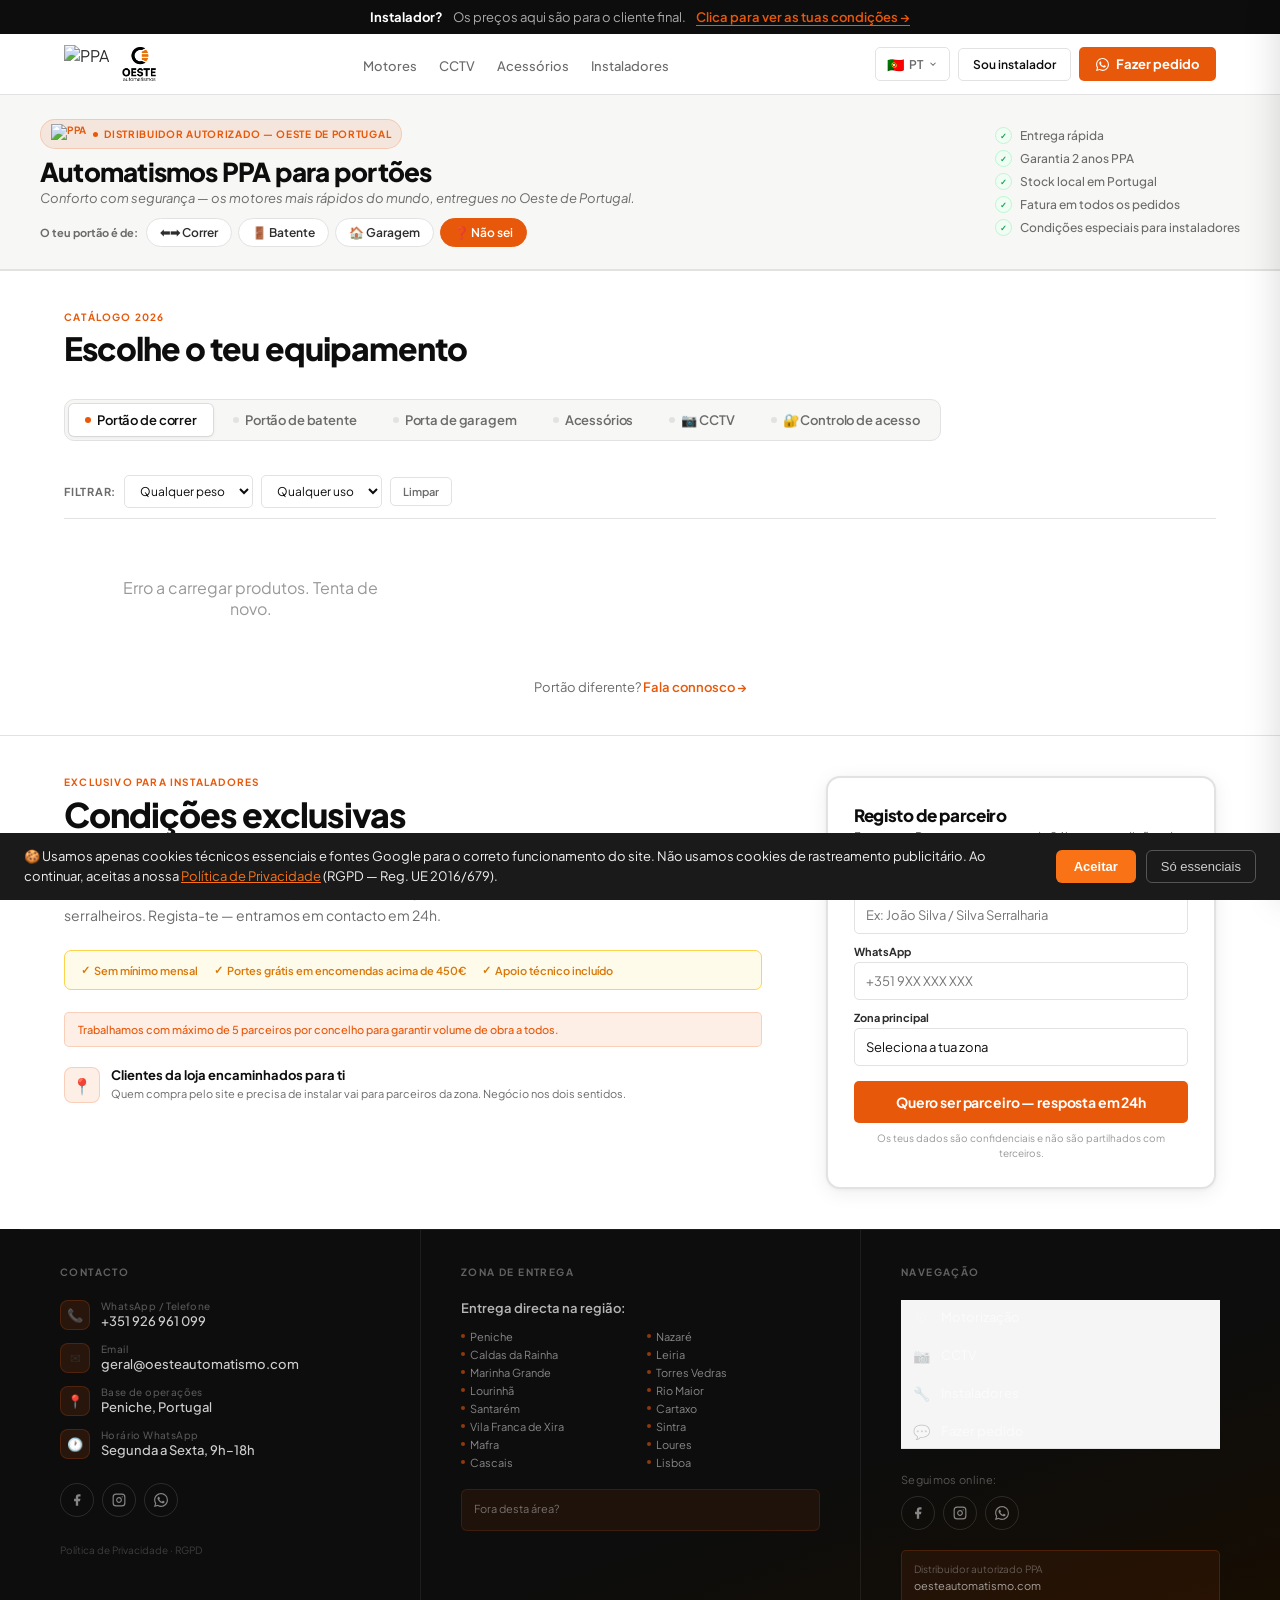
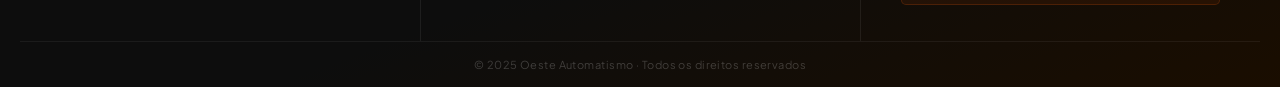
==== commit e40fae59: "Update index.html" ====
--- a/index.html
+++ b/index.html
@@ -1249,15 +1249,22 @@
 
 // Mapeamento de tipo/subtipo para tab
 const TIPO_PARA_TAB = {
-  'correr':  'correr',
-  'batente': 'batente',
-  'garagem': 'garagem',
-  'acess':   'acess',
-  'acessorio': 'acess',
-  'cctv':    'cctv2',
-  'acesso':  'acesso',
-  'cancela': 'acesso',
-  'barreira':'acesso',
+  'correr':       'correr',
+  'batente':      'batente',
+  'garagem':      'garagem',
+  'acess':        'acess',
+  'acessorio':    'acess',
+  'acessórios':   'acess',
+  'cctv':         'cctv2',
+  'cctv2':        'cctv2',
+  'camara':       'cctv2',
+  'câmara':       'cctv2',
+  'acesso':       'acesso',
+  'cancela':      'acesso',
+  'barreira':     'acesso',
+  'controladora': 'acesso',
+  'controlo':     'acesso',
+  'leitor':       'acesso',
 };
 
 function inferirTab(produto) {
@@ -1267,13 +1274,18 @@
   const marca = (produto.marca || '').toLowerCase();
 
   // Por tipo explícito
+  // Match exacto primeiro
+  if (TIPO_PARA_TAB[tipo]) return TIPO_PARA_TAB[tipo];
+  if (TIPO_PARA_TAB[sub]) return TIPO_PARA_TAB[sub];
+  // Match parcial para compatibilidade
   for (const [key, tab] of Object.entries(TIPO_PARA_TAB)) {
-    if (tipo.includes(key) || sub.includes(key)) return tab;
+    if (key.length > 4 && (tipo.includes(key) || sub.includes(key))) return tab;
   }
   // Por nome
   if (nome.includes('câmer') || nome.includes('camera') || nome.includes('dome') || nome.includes('360 mp') || nome.includes('ip dome')) return 'cctv2';
-  if (nome.includes('cancela') || nome.includes('barreira')) return 'acesso';
-  if (nome.includes('dz ') || nome.includes('dz-') || nome.includes('hub') || nome.includes('cube') || nome.includes('stark') || nome.includes('rio') || nome.includes('ind ') || nome.includes('brutalle')) return 'correr';
+  if (nome.includes('cancela') || nome.includes('barreira') || nome.includes('controladora') || nome.includes('controlo') || nome.includes('control') || nome.includes('leitor') || nome.includes('rfid') || nome.includes('biometr')) return 'acesso';
+  if (nome.startsWith('base ') || nome.startsWith('base ')) return 'acess';
+  if (nome.includes('dz ') || nome.includes('dz-') || (nome.includes('hub') && !nome.startsWith('base')) || (nome.includes('cube') && !nome.startsWith('base')) || (nome.includes('stark') && !nome.startsWith('base')) || (nome.includes('rio') && !nome.startsWith('base')) || nome.includes('ind ') || nome.includes('brutalle')) return 'correr';
   if (nome.includes('bh ') || /^bh/.test(nome)) return 'garagem';
   if (nome.includes('pivo') || nome.includes('sk ') || nome.includes('sk-') || nome.includes('predial')) return 'batente';
   if (nome.includes('zap') || nome.includes('receptor') || nome.includes('fotoc') || nome.includes('programador') || nome.includes('contatto') || nome.includes('sinaleira') || nome.includes('base ') || nome.includes('cremalheira') || nome.includes('fechadura')) return 'acess';
@@ -1336,7 +1348,7 @@
         <span class="pc-piva">${precoIva.toFixed(2)}€</span>
       </div>
     </div>
-    ${p.preco_instalador > 0 ? `<div class="pc-inst"><span class="pc-inst-lbl">Instalador:</span><span class="pc-inst-val">${p.preco_instalador.toFixed(2)}€</span></div>` : ''}
+    
   </div>
   <div class="pc-foot">
     <button class="btn-cart" onclick="adicionarAoCarrinho(this)">
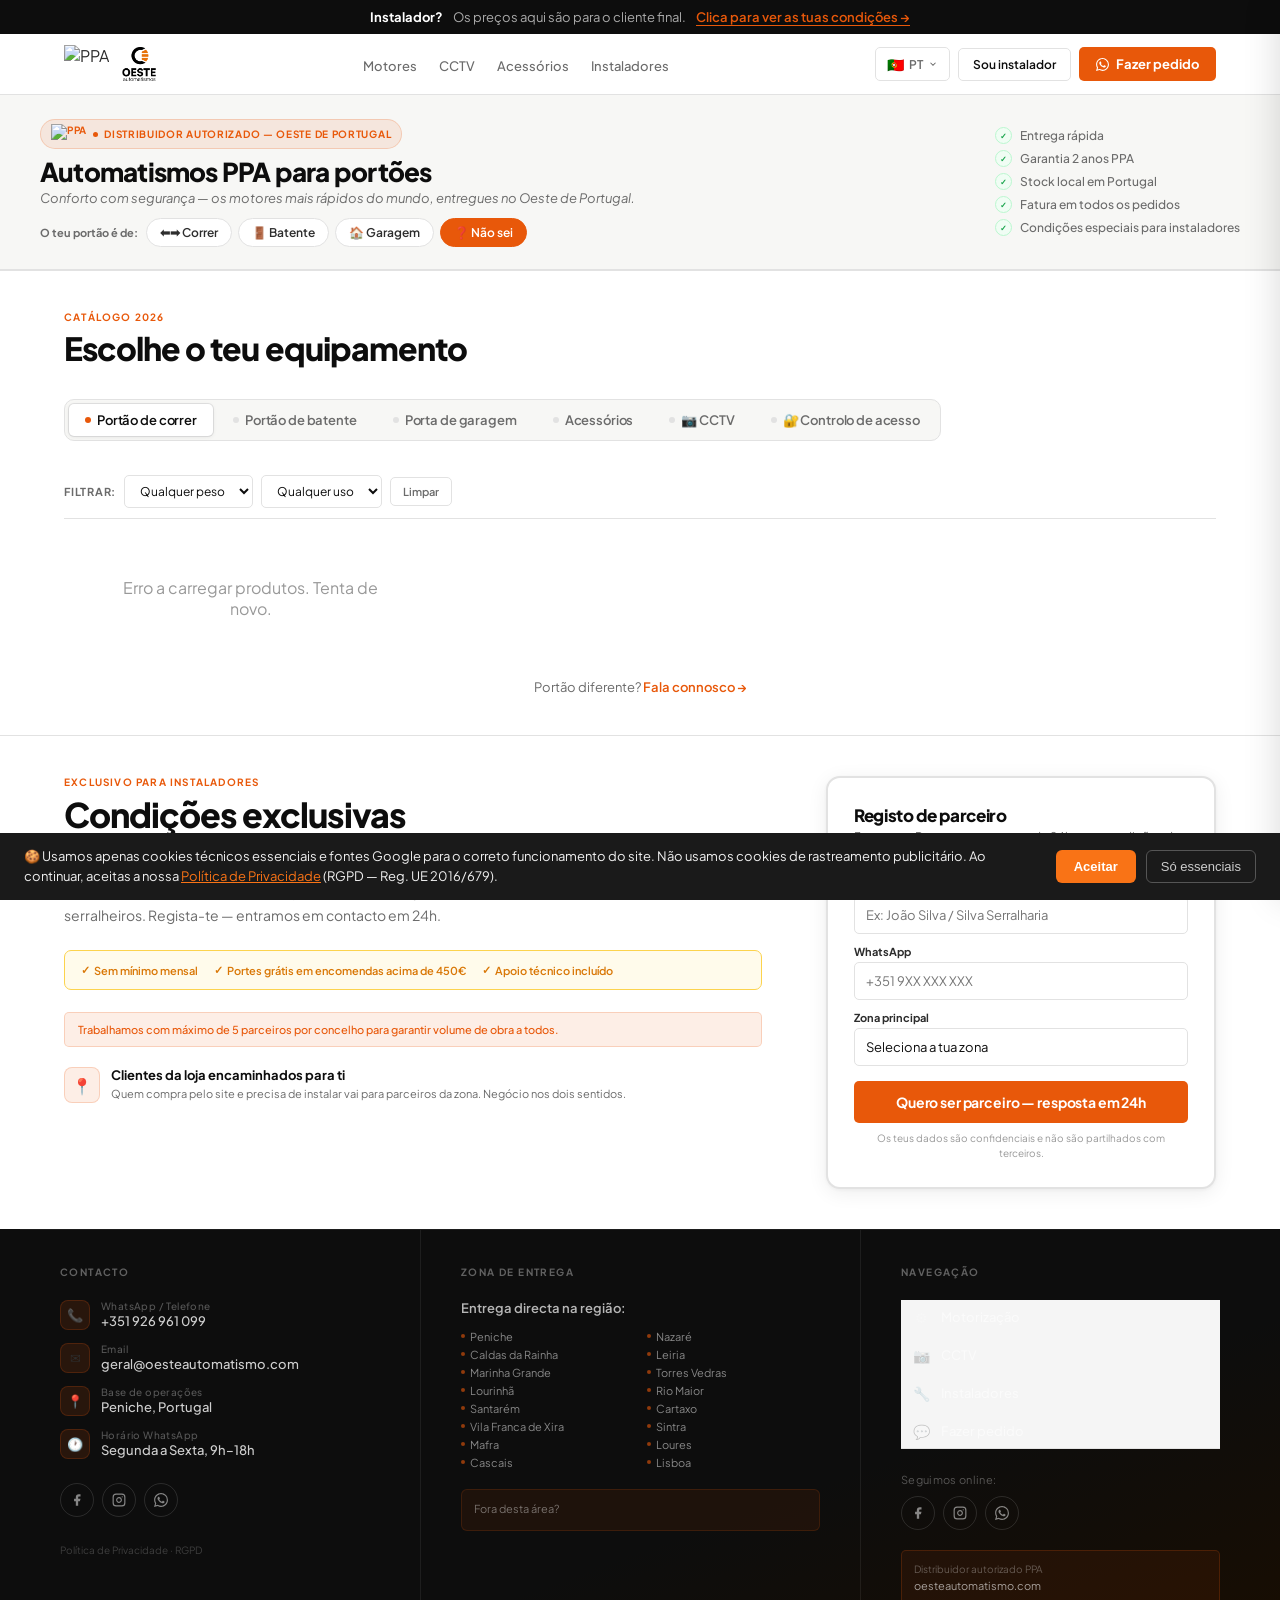
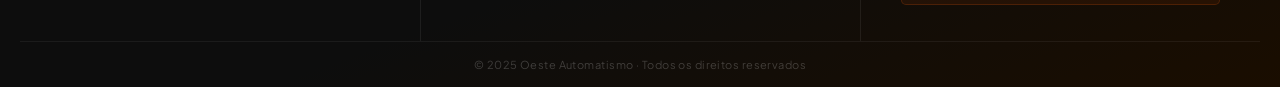
==== commit b1bdcde8: "Add files via upload" ====
--- a/index.html
+++ b/index.html
@@ -15,416 +15,7 @@
 <link rel="preconnect" href="https://fonts.googleapis.com"/>
 <link rel="preconnect" href="https://fonts.gstatic.com" crossorigin/>
 <link href="https://fonts.googleapis.com/css2?family=Plus+Jakarta+Sans:wght@400;500;600;700;800&display=swap" rel="stylesheet"/>
-<style>
-*,*::before,*::after{box-sizing:border-box;margin:0;padding:0}
-html{scroll-behavior:smooth}
-:root{
-  --or:#E8580A;--or-h:#C94708;
-  --or-10:rgba(232,88,10,.10);--or-20:rgba(232,88,10,.20);
-  --ink:#0D0D0D;--ink2:#181818;
-  --tx:#2D2D2D;--mu:#6B6B6B;--mu2:#999;
-  --bd:#E2E2E2;--bd2:#C8C8C8;
-  --sf:#F7F7F5;--wh:#FFFFFF;
-  --gr:#16A34A;--gr-bg:#F0FDF4;--gr-bd:#BBF7D0;
-  --yw:#D97706;--yw-bg:#FFFBEB;--yw-bd:#FCD34D;
-  --r:10px;--r2:7px;--r3:5px;
-  --sh:0 1px 4px rgba(0,0,0,.05),0 4px 20px rgba(0,0,0,.07);
-  --sh2:0 4px 16px rgba(0,0,0,.09),0 16px 40px rgba(0,0,0,.10);
-  --ease:.22s cubic-bezier(.4,0,.2,1);
-}
-body{background:var(--wh);font-family:'Plus Jakarta Sans',sans-serif;background:var(--wh);color:var(--tx);-webkit-font-smoothing:antialiased;overflow-x:hidden}
-a{text-decoration:none;color:inherit}
-.wrap{max-width:1200px;margin:0 auto;padding:0 24px}
-
-/* ── ANIMAÇÕES ── */
-@keyframes fadeUp{from{opacity:0;transform:translateY(20px)}to{opacity:1;transform:translateY(0)}}
-@keyframes pulse{0%,100%{box-shadow:0 0 0 0 rgba(232,88,10,.35)}70%{box-shadow:0 0 0 8px rgba(232,88,10,0)}}
-@keyframes slideIn{from{opacity:0;transform:translateX(-12px)}to{opacity:1;transform:translateX(0)}}
-
-.reveal{opacity:0;transform:translateY(24px);transition:opacity .55s var(--ease),transform .55s var(--ease)}
-.reveal.visible{opacity:1;transform:translateY(0)}
-
-/* ── ANNOUNCE ── */
-.ann{background:var(--ink);padding:9px 24px;text-align:center}
-.ann p{font-size:13px;color:#aaa;display:flex;align-items:center;justify-content:center;gap:10px;flex-wrap:wrap}
-.ann strong{color:#fff;font-weight:700}
-.ann a{color:var(--or);font-weight:600;text-decoration:underline;text-underline-offset:3px;transition:opacity var(--ease)}
-.ann a:hover{opacity:.8}
-
-/* ── NAV ── */
-nav{position:sticky;top:0;z-index:100;background:rgba(255,255,255,.96);backdrop-filter:blur(20px);border-bottom:1px solid var(--bd);transition:box-shadow var(--ease)}
-nav.scrolled{box-shadow:0 2px 16px rgba(0,0,0,.08)}
-.nav-w{max-width:1200px;margin:0 auto;padding:0 24px;display:flex;align-items:center;justify-content:space-between;height:60px;gap:16px}
-
-
-
-
-.nav-ul{display:flex;gap:22px;list-style:none}
-.nav-ul a{font-size:13px;font-weight:500;color:var(--mu);transition:color var(--ease);padding:4px 0;border-bottom:2px solid transparent}
-.nav-ul a:hover{color:var(--ink);border-bottom-color:var(--or)}
-.nav-acts{display:flex;gap:8px;align-items:center;flex-shrink:0}
-.btn-ghost{font-size:12px;font-weight:600;color:var(--ink);padding:8px 14px;border:1.5px solid var(--bd);border-radius:var(--r3);transition:all var(--ease);white-space:nowrap}
-.btn-ghost:hover{border-color:var(--bd2);background:var(--sf)}
-.btn-nav{font-size:13px;font-weight:700;color:#fff;background:var(--or);padding:9px 17px;border-radius:var(--r3);display:flex;align-items:center;gap:7px;transition:all var(--ease);white-space:nowrap}
-.btn-nav:hover{background:var(--or-h);transform:translateY(-1px);box-shadow:0 4px 14px rgba(232,88,10,.3)}
-
-/* ── HERO STRIP ── */
-.hero-strip{background:var(--sf);border-bottom:1px solid var(--bd);padding:22px 24px}
-.hero-strip-inner{max-width:1200px;margin:0 auto;display:flex;align-items:center;justify-content:space-between;gap:28px;flex-wrap:wrap}
-.hs-left{}
-.hs-badge{display:inline-flex;align-items:center;gap:6px;background:var(--or-10);border:1px solid var(--or-20);color:var(--or);font-size:10px;font-weight:700;letter-spacing:.07em;text-transform:uppercase;padding:4px 10px;border-radius:100px;margin-bottom:8px}
-.hs-badge-dot{width:5px;height:5px;border-radius:50%;background:var(--or);animation:pulse 2s infinite;flex-shrink:0}
-.hs-title{font-size:clamp(18px,2.5vw,26px);font-weight:800;color:var(--ink);letter-spacing:-.03em;line-height:1.15;margin-bottom:3px}
-.hs-tagline{font-size:13px;font-style:italic;color:var(--mu);margin-bottom:12px;font-weight:400}
-.hs-pills{display:flex;align-items:center;gap:6px;flex-wrap:wrap}
-.hs-lbl{font-size:11px;font-weight:700;color:var(--mu);white-space:nowrap;margin-right:2px}
-.hs-pill{padding:6px 13px;border:1.5px solid var(--bd);border-radius:100px;font-size:12px;font-weight:600;color:var(--tx);background:var(--wh);transition:all var(--ease);white-space:nowrap;display:inline-flex;align-items:center;gap:5px}
-.hs-pill:hover{border-color:var(--or);color:var(--or);transform:translateY(-1px)}
-.hs-pill-ws{background:var(--or);border-color:var(--or);color:#fff}
-.hs-pill-ws:hover{background:var(--or-h);color:#fff}
-.hs-trust{display:flex;flex-direction:column;gap:6px;flex-shrink:0}
-.hs-trust-item{display:flex;align-items:center;gap:8px;font-size:12px;color:var(--mu);font-weight:500;white-space:nowrap}
-@media(max-width:768px){
-  .hs-trust{flex-direction:row;flex-wrap:wrap;gap:6px 12px;justify-content:center;margin-top:12px}
-  .hs-trust-item{font-size:11px;white-space:normal}
-  .hs-trust-item.hs-hide-mobile{display:none}
-}
-.hs-ck{width:17px;height:17px;border-radius:50%;background:var(--gr-bg);border:1px solid var(--gr-bd);display:flex;align-items:center;justify-content:center;font-size:8px;color:var(--gr);font-weight:800;flex-shrink:0}
-
-/* ── SECÇÃO ── */
-.sec{padding:40px 0;border-top:1px solid var(--bd)}
-.sec-alt{background:var(--sf)}
-.sh{margin-bottom:32px}
-.sh-ey{font-size:10px;font-weight:700;letter-spacing:.12em;text-transform:uppercase;color:var(--or);margin-bottom:7px}
-.sh-t{font-size:clamp(22px,3vw,32px);font-weight:800;color:var(--ink);letter-spacing:-.03em;line-height:1.15;margin-bottom:8px}
-.sh-sub{font-size:13px;color:var(--mu);line-height:1.7;max-width:520px}
-
-/* ── TABS ── */
-.tipo-tabs{display:flex;gap:4px;margin-bottom:24px;flex-wrap:wrap;background:var(--sf);padding:4px;border-radius:var(--r);border:1px solid var(--bd);width:fit-content}
-.tab-b{padding:8px 16px;border-radius:var(--r3);border:none;background:transparent;font-family:'Plus Jakarta Sans',sans-serif;font-size:13px;font-weight:600;color:var(--mu);cursor:pointer;transition:all var(--ease);display:flex;align-items:center;gap:6px;letter-spacing:-.01em}
-.tab-b:hover{color:var(--ink)}
-.tab-b.on{background:var(--wh);color:var(--ink);box-shadow:0 1px 4px rgba(0,0,0,.08),0 0 0 1px var(--bd)}
-.tab-dot{width:6px;height:6px;border-radius:50%;background:var(--bd);transition:background var(--ease);flex-shrink:0}
-.tab-b.on .tab-dot{background:var(--or)}
-
-/* ── PANES ── */
-.pane{display:none}
-.pane.on{display:block;animation:fadeUp .3s ease}
-
-/* ── PRODUTO GRID — 3 colunas fixas ── */
-.pg{display:grid;grid-template-columns:repeat(3,1fr);gap:16px}
-
-/* ── PRODUTO CARD ── */
-.pc{background:var(--wh);border:1.5px solid var(--bd);border-radius:12px;overflow:hidden;display:flex;flex-direction:column;position:relative;transition:border-color var(--ease),box-shadow var(--ease),transform var(--ease)}
-.pc:hover{border-color:var(--bd2);box-shadow:var(--sh2);transform:translateY(-3px)}
-.pc-ribbon{font-size:10px;font-weight:700;letter-spacing:.07em;text-transform:uppercase;padding:5px 0;text-align:center;color:#fff}
-.pc-ribbon.or{background:var(--or)}
-.pc-ribbon.dk{background:var(--ink)}
-.pc-ribbon.gr{background:var(--gr)}
-.pc-ribbon.az{background:#1D4ED8}
-.pc-img{height:172px;background:var(--sf);display:flex;align-items:center;justify-content:center;border-bottom:1px solid var(--bd);padding:12px;transition:background var(--ease)}
-.pc:hover .pc-img{background:#F0EFEC}
-.pc-img img{max-height:148px;max-width:100%;object-fit:contain;transition:transform var(--ease)}
-.pc:hover .pc-img img{transform:scale(1.04)}
-.pc-ph{font-size:48px;opacity:.25}
-.pc-body{padding:14px 16px 16px;flex:1;display:flex;flex-direction:column}
-.pc-brand{font-size:9px;font-weight:700;letter-spacing:.1em;text-transform:uppercase;color:var(--or);margin-bottom:4px}
-.pc-name{font-size:14px;font-weight:800;color:var(--ink);line-height:1.25;letter-spacing:-.02em;margin-bottom:8px}
-.pc-tags{display:flex;flex-wrap:wrap;gap:4px;margin-bottom:8px}
-.pc-tag{font-size:10px;font-weight:600;background:var(--sf);border:1px solid var(--bd);color:var(--mu);padding:2px 7px;border-radius:100px}
-.pc-wifi{font-size:10px;font-weight:600;color:#1D4ED8;background:#EFF6FF;border:1px solid #BFDBFE;border-radius:var(--r3);padding:4px 8px;margin-bottom:8px;display:inline-flex;align-items:center;gap:4px}
-.pc-desc{font-size:12px;color:var(--mu);line-height:1.6;margin-bottom:12px;flex:1}
-.pc-foot{border-top:1px solid var(--bd);padding-top:12px;margin-top:auto}
-.pc-price-row{display:flex;align-items:flex-end;justify-content:space-between;gap:8px;margin-bottom:10px}
-.pc-plbl{font-size:10px;color:var(--mu);font-weight:500;margin-bottom:2px}
-.pc-pval{font-size:22px;font-weight:800;color:var(--ink);letter-spacing:-.03em;line-height:1}
-.pc-piva{font-size:10px;color:var(--mu2);margin-top:2px}
-.pc-inst{background:var(--or-10);border:1px solid var(--or-20);border-radius:var(--r3);padding:6px 10px;text-align:center;flex-shrink:0;transition:all var(--ease);cursor:pointer}
-.pc-inst:hover{background:var(--or-20)}
-.pc-inst-lbl{font-size:8px;font-weight:700;letter-spacing:.07em;text-transform:uppercase;color:var(--or);display:block;margin-bottom:1px}
-.pc-inst-val{font-size:11px;font-weight:700;color:var(--or)}
-.btn-wa{width:100%;background:#25D366;color:#fff;border-radius:var(--r3);padding:10px 12px;font-size:12px;font-weight:700;display:flex;align-items:center;justify-content:center;gap:6px;transition:all var(--ease);letter-spacing:-.01em;border:none;cursor:pointer;font-family:'Plus Jakarta Sans',sans-serif}
-.btn-wa:hover{background:#1DAE55;transform:translateY(-1px);box-shadow:0 4px 12px rgba(37,211,102,.3)}
-.btn-wa svg{flex-shrink:0}
-.pane-ft{text-align:center;margin-top:20px;font-size:13px;color:var(--mu)}
-.pane-ft a{color:var(--or);font-weight:600}
-
-/* ── FILTRO ── */
-.filtro-bar{display:flex;align-items:center;gap:8px;flex-wrap:wrap;padding:10px 0;margin-bottom:18px;border-bottom:1px solid var(--bd)}
-.filtro-lbl{font-size:11px;font-weight:700;color:var(--mu);text-transform:uppercase;letter-spacing:.07em;flex-shrink:0}
-.filtro-sel{padding:7px 11px;border:1.5px solid var(--bd);border-radius:var(--r3);font-family:'Plus Jakarta Sans',sans-serif;font-size:12px;color:var(--ink);background:var(--wh);outline:none;cursor:pointer;transition:border-color var(--ease)}
-.filtro-sel:focus{border-color:var(--or)}
-.filtro-reset{padding:7px 12px;border:1.5px solid var(--bd);border-radius:var(--r3);font-family:'Plus Jakarta Sans',sans-serif;font-size:11px;font-weight:600;color:var(--mu);background:transparent;cursor:pointer;transition:all var(--ease)}
-.filtro-reset:hover{border-color:var(--or);color:var(--or)}
-
-/* ── INSTALADORES ── */
-.inst-grid{display:grid;grid-template-columns:1fr 390px;gap:64px;align-items:start}
-.inst-ey{font-size:10px;font-weight:700;letter-spacing:.12em;text-transform:uppercase;color:var(--or);margin-bottom:8px}
-.inst-t{font-size:clamp(24px,3vw,34px);font-weight:800;color:var(--ink);letter-spacing:-.03em;line-height:1.1;margin-bottom:10px}
-.inst-lead{font-size:14px;color:var(--mu);line-height:1.7;margin-bottom:22px}
-.conds{background:var(--yw-bg);border:1px solid var(--yw-bd);border-radius:var(--r2);padding:12px 16px;margin-bottom:22px;display:flex;gap:16px;flex-wrap:wrap}
-.cond-item{font-size:11px;font-weight:600;color:var(--yw);display:flex;align-items:center;gap:4px}
-.cond-item::before{content:'✓';font-weight:800}
-.escassez{background:var(--or-10);border:1px solid var(--or-20);border-radius:var(--r3);padding:10px 13px;font-size:11px;color:var(--or);font-weight:500;margin-bottom:20px}
-.bens{display:flex;flex-direction:column;gap:14px}
-.ben{display:flex;gap:11px}
-.ben-ic{width:36px;height:36px;border-radius:8px;background:var(--or-10);border:1px solid var(--or-20);display:flex;align-items:center;justify-content:center;font-size:16px;flex-shrink:0}
-.ben-t{font-size:13px;font-weight:700;color:var(--ink);margin-bottom:2px}
-.ben-d{font-size:11px;color:var(--mu);line-height:1.55}
-
-/* ── FORM ── */
-.fbox{background:var(--wh);border:2px solid var(--bd);border-radius:14px;padding:26px;box-shadow:var(--sh);position:sticky;top:72px}
-.fbox h3{font-size:17px;font-weight:800;color:var(--ink);letter-spacing:-.02em;margin-bottom:3px}
-.fbox .fsub{font-size:12px;color:var(--mu);margin-bottom:20px}
-.fg{margin-bottom:11px}
-.fg label{display:block;font-size:11px;font-weight:700;color:var(--tx);margin-bottom:4px}
-.fg input,.fg select{width:100%;padding:10px 11px;border:1.5px solid var(--bd);border-radius:var(--r3);font-family:'Plus Jakarta Sans',sans-serif;font-size:13px;color:var(--ink);background:var(--wh);outline:none;transition:border-color var(--ease);-webkit-appearance:none}
-.fg input:focus,.fg select:focus{border-color:var(--or)}
-.btn-sub{width:100%;background:var(--or);color:#fff;border:none;border-radius:var(--r3);padding:12px;font-family:'Plus Jakarta Sans',sans-serif;font-size:14px;font-weight:700;cursor:pointer;transition:all var(--ease);letter-spacing:-.01em;margin-top:4px}
-.btn-sub:hover{background:var(--or-h);transform:translateY(-1px);box-shadow:0 4px 14px rgba(232,88,10,.3)}
-.fnota{font-size:10px;color:var(--mu2);text-align:center;margin-top:8px;line-height:1.5}
-.fok{display:none;text-align:center;padding:28px 0}
-.fok-ic{width:44px;height:44px;border-radius:50%;background:var(--gr-bg);border:2px solid var(--gr-bd);display:flex;align-items:center;justify-content:center;font-size:19px;margin:0 auto 12px}
-.fok h4{font-size:16px;font-weight:800;color:var(--ink);margin-bottom:6px}
-.fok p{font-size:12px;color:var(--mu);line-height:1.55}
-.fok-wa{display:block;margin-top:14px;background:var(--or-10);border:1px solid var(--or-20);border-radius:var(--r3);padding:10px;font-size:12px;font-weight:600;color:var(--or);text-align:center;transition:all var(--ease)}
-.fok-wa:hover{background:var(--or-20)}
-
-/* ── CTA FINAL ── */
-.cta-final{background:var(--sf);border-top:2px solid var(--or);margin:0;padding:40px 24px;text-align:center;position:relative}
-.cta-inner{position:relative}
-.cta-ey{font-size:10px;font-weight:700;letter-spacing:.12em;text-transform:uppercase;color:var(--or);margin-bottom:10px}
-.cta-h{font-size:clamp(22px,3vw,34px);font-weight:800;color:var(--ink);letter-spacing:-.03em;line-height:1.1;margin-bottom:10px}
-.cta-h em{color:var(--or);font-style:normal}
-.cta-p{font-size:14px;color:var(--mu);max-width:380px;margin:0 auto 24px;line-height:1.7}
-.cta-row{display:flex;gap:10px;justify-content:center;flex-wrap:wrap}
-.btn-wa-lg{background:#25D366;color:#fff;padding:14px 28px;border-radius:var(--r3);font-size:14px;font-weight:700;display:inline-flex;align-items:center;gap:9px;transition:all var(--ease)}
-.btn-wa-lg:hover{background:#1DAE55;transform:translateY(-2px);box-shadow:0 8px 22px rgba(37,211,102,.3)}
-.btn-em{background:transparent;color:var(--mu);border:1.5px solid var(--bd);padding:14px 28px;border-radius:var(--r3);font-size:14px;font-weight:600;display:inline-flex;align-items:center;gap:8px;transition:all var(--ease)}
-.btn-em:hover{border-color:var(--bd2);color:var(--ink)}
-
-/* ── FOOTER NOVO ── */
-footer{background:linear-gradient(160deg,#0D0D0D 60%,#1a0d00 100%);padding:0;margin-top:0}
-.foot-outer{max-width:1240px;margin:0 auto;border-radius:0;border:none;overflow:hidden}
-
-
-.foot-head-t em{color:var(--or);font-style:normal;filter:drop-shadow(0 0 12px rgba(232,88,10,.35))}
-.foot-grid{display:grid;grid-template-columns:1fr 1.1fr 1fr;gap:0;border-top:1px solid rgba(255,255,255,.07)}
-.foot-col{padding:36px 40px}
-.foot-col+.foot-col{border-left:1px solid rgba(255,255,255,.07)}
-.foot-col-title{font-size:10px;font-weight:700;letter-spacing:.14em;text-transform:uppercase;color:rgba(255,255,255,.35);margin-bottom:22px}
-/* contacto */
-.foot-contact-items{display:flex;flex-direction:column;gap:13px;margin-bottom:24px}
-.fci{display:flex;align-items:flex-start;gap:11px}
-.fci-ic{width:30px;height:30px;border-radius:8px;background:rgba(232,88,10,.12);border:1px solid rgba(232,88,10,.2);display:flex;align-items:center;justify-content:center;flex-shrink:0;font-size:13px}
-.fci-info{display:flex;flex-direction:column;gap:1px}
-.fci-label{font-size:10px;color:rgba(255,255,255,.3);font-weight:500;letter-spacing:.04em}
-.fci-val{font-size:13px;color:rgba(255,255,255,.8);font-weight:500;transition:color .2s}
-.fci-val a{color:rgba(255,255,255,.8);text-decoration:none;transition:color .2s}
-.fci-val a:hover{color:var(--or)}
-.foot-socials{display:flex;gap:8px;margin-bottom:20px}
-.fs-btn{width:34px;height:34px;border-radius:50%;border:1px solid rgba(255,255,255,.12);display:flex;align-items:center;justify-content:center;color:rgba(255,255,255,.5);transition:all .2s;text-decoration:none;font-size:14px}
-.fs-btn:hover{border-color:var(--or);color:var(--or);transform:scale(1.1)}
-.foot-privacidade{font-size:10px;color:rgba(255,255,255,.2);text-decoration:none;transition:color .2s}
-.foot-privacidade:hover{color:rgba(255,255,255,.5)}
-/* mapa col */
-.foot-mapa-wrap{position:relative;height:180px;border-radius:10px;overflow:hidden;background:#111;border:1px solid rgba(255,255,255,.08);margin-bottom:14px}
-.foot-mapa-svg{width:100%;height:100%}
-.foot-mapa-caption{font-size:11px;color:rgba(255,255,255,.3);text-align:center;letter-spacing:.04em}
-/* nav col */
-.foot-nav-list{display:flex;flex-direction:column;gap:4px;margin-bottom:24px}
-.fnl-item{display:flex;align-items:center;gap:10px;padding:8px 10px;border-radius:var(--r3);text-decoration:none;color:rgba(255,255,255,.55);font-size:13px;font-weight:500;transition:all .2s}
-.fnl-item:hover{background:rgba(255,255,255,.04);color:#fff}
-.fnl-item:hover .fnl-ic{color:var(--or)}
-.fnl-ic{font-size:14px;width:20px;text-align:center;color:rgba(255,255,255,.2);transition:color .2s;flex-shrink:0}
-.foot-online-lbl{font-size:11px;color:rgba(255,255,255,.3);margin-bottom:10px;letter-spacing:.03em}
-/* bottom bar */
-.foot-bar{border-top:1px solid rgba(255,255,255,.06);padding:16px 40px;display:flex;align-items:center;justify-content:center}
-.foot-bar p{font-size:11px;color:rgba(255,255,255,.2);letter-spacing:.04em}
-.foot-bar a{color:rgba(255,255,255,.2);text-decoration:none}
-/* responsivo */
-@media(max-width:900px){
-  .foot-grid{grid-template-columns:1fr}
-  .foot-col+.foot-col{border-left:none;border-top:1px solid rgba(255,255,255,.07)}
-  .foot-col{padding:28px 24px}
-  .foot-bar{padding:16px 24px}
-}
-
-/* ── WA FLOAT ── */
-.wa-float{position:fixed;bottom:20px;right:20px;z-index:200;width:50px;height:50px;border-radius:50%;background:#25D366;box-shadow:0 4px 14px rgba(37,211,102,.4);display:flex;align-items:center;justify-content:center;transition:all var(--ease)}
-.wa-float:hover{transform:scale(1.08);box-shadow:0 6px 20px rgba(37,211,102,.5)}
-
-
-/* ── MAPA ── */
-.mapa-container{background:var(--sf);border-top:1px solid var(--bd);border-bottom:1px solid var(--bd);padding:0}
-.mapa-wrap{display:flex;max-width:1200px;margin:0 auto;height:340px}
-.mapa-zonas{flex:1;background:linear-gradient(145deg,#EEF2F7 0%,#E8EDF5 100%);position:relative;overflow:hidden;border-right:1px solid var(--bd)}
-.mapa-zonas::before{content:'';position:absolute;inset:0;background:url("data:image/svg+xml,%3Csvg width='60' height='60' viewBox='0 0 60 60' xmlns='http://www.w3.org/2000/svg'%3E%3Cg fill='none' fill-rule='evenodd'%3E%3Cg fill='%23CBD5E1' fill-opacity='0.25'%3E%3Cpath d='M36 34v-4h-2v4h-4v2h4v4h2v-4h4v-2h-4zm0-30V0h-2v4h-4v2h4v4h2V6h4V4h-4zM6 34v-4H4v4H0v2h4v4h2v-4h4v-2H6zM6 4V0H4v4H0v2h4v4h2V6h4V4H6z'/%3E%3C/g%3E%3C/g%3E%3C/svg%3E");pointer-events:none}
-.mz{position:absolute;display:flex;align-items:center;gap:6px;cursor:default;transition:all .2s}
-.mz-dot{width:10px;height:10px;border-radius:50%;background:var(--bd2);border:2px solid var(--wh);box-shadow:0 1px 4px rgba(0,0,0,.15);transition:all .2s;flex-shrink:0}
-.mz-dot.active{background:var(--or);width:14px;height:14px;box-shadow:0 0 0 4px rgba(232,88,10,.2)}
-.mz.active .mz-dot{background:var(--or);width:14px;height:14px;box-shadow:0 0 0 4px rgba(232,88,10,.2)}
-.mz-label{font-size:10px;font-weight:700;color:var(--ink);background:rgba(255,255,255,.9);padding:2px 6px;border-radius:4px;white-space:nowrap;box-shadow:0 1px 3px rgba(0,0,0,.1);opacity:0;transition:opacity .2s}
-.mz:hover .mz-label,.mz.active .mz-label{opacity:1}
-.mz-label span{display:block;font-size:9px;color:var(--or);font-weight:700}
-/* info sidebar */
-.mapa-info{width:220px;flex-shrink:0;padding:20px 18px;background:var(--wh);display:flex;flex-direction:column;gap:4px;overflow-y:auto}
-.mi-title{font-size:10px;font-weight:700;letter-spacing:.1em;text-transform:uppercase;color:var(--mu);margin-bottom:8px}
-.mi-list{display:flex;flex-direction:column;gap:2px;flex:1}
-.mi-item{display:flex;align-items:center;gap:7px;padding:5px 6px;border-radius:var(--r3);font-size:12px;font-weight:500;color:var(--mu);cursor:pointer;transition:all .15s}
-.mi-item:hover{background:var(--sf);color:var(--ink)}
-.mi-item.active{background:var(--or-10);color:var(--or);font-weight:700}
-.mi-item em{font-size:10px;font-style:normal;color:var(--or);margin-left:auto}
-.mi-dot{width:6px;height:6px;border-radius:50%;background:var(--bd2);flex-shrink:0;transition:background .15s}
-.mi-item.active .mi-dot{background:var(--or)}
-.mi-sep{height:1px;background:var(--bd);margin:10px 0 6px}
-.mi-note{font-size:11px;color:var(--mu2);margin-bottom:8px}
-.mi-cta{display:block;background:var(--or);color:#fff;text-align:center;padding:9px;border-radius:var(--r3);font-size:12px;font-weight:700;transition:all .15s}
-.mi-cta:hover{background:var(--or-h)}
-@media(max-width:700px){.mapa-wrap{height:auto;flex-direction:column}.mapa-zonas{height:220px}.mapa-info{width:100%;height:auto;flex-direction:row;flex-wrap:wrap;gap:6px;align-items:center}.mi-list{flex-direction:row;flex-wrap:wrap}.mi-item{font-size:11px}.mi-sep,.mi-note{display:none}.mi-cta{width:100%}}
-
-
-.fz-grid{display:grid;grid-template-columns:1fr 1fr;gap:5px 12px}
-.fz-item{font-size:11px;color:rgba(255,255,255,.5);display:flex;align-items:center;gap:5px}
-.fz-item::before{content:'';width:4px;height:4px;border-radius:50%;background:var(--or);opacity:.6;flex-shrink:0}
-
-
-
-
-
-@media(max-width:700px){}
-
-
-
-
-
-
-
-.logo-wrap{display:flex;align-items:center;gap:12px;flex-shrink:0;text-decoration:none}
-.logo-ppa{height:38px;width:auto}
-.logo-oeste{height:34px;width:auto}
-@media(max-width:700px){.logo-ppa{height:28px}.logo-oeste{height:26px}}
-
-
-.pc-ribbon.promo{background:linear-gradient(90deg,#DC2626,#EF4444);color:#fff}
-.pc-ribbon.rec{background:linear-gradient(90deg,#7C3AED,#8B5CF6);color:#fff}
-
-/* ── RESPONSIVE ── */
-@media(max-width:1080px){.pg{grid-template-columns:repeat(2,1fr)}}
-@media(max-width:960px){
-  .inst-grid{grid-template-columns:1fr;gap:40px}
-  .fbox{position:static}
-  .foot-w{grid-template-columns:1fr}
-}
-@media(max-width:700px){
-  .nav-ul,.btn-ghost{display:none}
-  .pg{grid-template-columns:1fr}
-  .hs-trust{flex-direction:row;flex-wrap:wrap}
-  .hs-trust-item{white-space:normal}
-  .cta-final{margin:0 12px 48px;padding:44px 22px}
-  .cta-row{flex-direction:column;align-items:center}
-  .btn-wa-lg,.btn-em{width:100%;justify-content:center}
-  .foot-bottom{flex-direction:column;text-align:center}
-}
-
-/* ── SELETOR DE IDIOMA ── */
-.lang-sel{position:relative;flex-shrink:0}
-.lang-btn{display:flex;align-items:center;gap:5px;padding:7px 11px;border:1.5px solid var(--bd);border-radius:var(--r3);font-size:12px;font-weight:600;color:var(--mu);background:var(--wh);cursor:pointer;font-family:'Plus Jakarta Sans',sans-serif;transition:all .15s}
-.lang-btn:hover{border-color:var(--bd2);color:var(--ink)}
-.lang-flag{font-size:14px}
-.lang-dropdown{position:absolute;top:calc(100% + 6px);right:0;background:var(--wh);border:1.5px solid var(--bd);border-radius:var(--r2);overflow:hidden;box-shadow:0 4px 20px rgba(0,0,0,.1);z-index:300;min-width:150px;display:none}
-.lang-dropdown.open{display:block}
-.lang-opt{display:flex;align-items:center;gap:9px;padding:10px 14px;font-size:13px;font-weight:500;color:var(--tx);cursor:pointer;transition:background .15s;text-decoration:none}
-.lang-opt:hover{background:var(--sf)}
-.lang-opt.active{color:var(--or);font-weight:700}
-
-
-/* ── CARRINHO ── */
-.btn-cart{background:var(--sf);color:var(--or);border:1.5px solid var(--or-20);border-radius:var(--r3);padding:8px 10px;font-size:11px;font-weight:700;cursor:pointer;font-family:'Plus Jakarta Sans',sans-serif;display:flex;align-items:center;justify-content:center;gap:5px;width:100%;margin-top:8px;transition:all .15s}
-.btn-cart:hover{background:var(--or-10);border-color:var(--or)}
-.btn-cart.in-cart{background:var(--gr-bg);color:var(--gr);border-color:var(--gr-bd)}
-.cart-overlay{position:fixed;inset:0;background:rgba(0,0,0,.4);z-index:499;display:none}
-.cart-overlay.open{display:block}
-.cart-drawer{position:fixed;right:0;top:0;bottom:0;width:360px;background:var(--wh);box-shadow:-4px 0 32px rgba(0,0,0,.13);z-index:500;transform:translateX(100%);transition:transform .28s cubic-bezier(.4,0,.2,1);display:flex;flex-direction:column}
-@media(max-width:600px){.cart-drawer{width:100%;left:0;right:0}}
-.cart-drawer.open{transform:translateX(0)}
-.cart-head{padding:18px 20px 16px;border-bottom:1px solid var(--bd);display:flex;align-items:center;justify-content:space-between;flex-shrink:0}
-.cart-head h3{font-size:16px;font-weight:800;color:var(--ink);letter-spacing:-.02em}
-.btn-cart-close{background:none;border:1.5px solid var(--bd);border-radius:50%;width:30px;height:30px;cursor:pointer;font-size:14px;display:flex;align-items:center;justify-content:center;color:var(--mu);transition:all .15s}
-.btn-cart-close:hover{border-color:var(--bd2);color:var(--ink)}
-.cart-body{flex:1;overflow-y:auto;padding:14px 20px}
-.cart-empty{text-align:center;padding:40px 0;color:var(--mu)}
-.cart-item{display:flex;align-items:center;gap:11px;padding:10px 0;border-bottom:1px solid var(--bd)}
-.cart-item-img{width:46px;height:46px;border-radius:var(--r2);background:var(--sf);border:1px solid var(--bd);display:flex;align-items:center;justify-content:center;overflow:hidden;flex-shrink:0;font-size:18px}
-.cart-item-img img{width:100%;height:100%;object-fit:contain}
-.cart-item-info{flex:1;min-width:0}
-.cart-item-name{font-size:12px;font-weight:700;color:var(--ink);line-height:1.3;margin-bottom:2px;overflow:hidden;text-overflow:ellipsis;white-space:nowrap}
-.cart-item-price{font-size:11px;color:var(--mu)}
-.cart-qty{display:flex;align-items:center;gap:5px;flex-shrink:0}
-.btn-qty{width:24px;height:24px;border-radius:50%;border:1.5px solid var(--bd);background:var(--wh);cursor:pointer;font-size:14px;display:flex;align-items:center;justify-content:center;color:var(--ink);transition:all .15s;line-height:1;font-family:'Plus Jakarta Sans',sans-serif}
-.btn-qty:hover{border-color:var(--or);color:var(--or)}
-.qty-n{font-size:13px;font-weight:700;color:var(--ink);min-width:18px;text-align:center}
-.cart-foot{padding:14px 20px;border-top:1px solid var(--bd);flex-shrink:0;background:var(--sf)}
-.cart-total-row{display:flex;justify-content:space-between;align-items:center;margin-bottom:3px}
-.cart-total-lbl{font-size:12px;color:var(--mu)}
-.cart-total-val{font-size:22px;font-weight:800;color:var(--ink);letter-spacing:-.03em}
-.cart-iva-note{font-size:10px;color:var(--mu2);margin-bottom:13px}
-.btn-cart-wa{width:100%;background:#25D366;color:#fff;border:none;border-radius:var(--r3);padding:12px;font-size:13px;font-weight:700;cursor:pointer;font-family:'Plus Jakarta Sans',sans-serif;display:flex;align-items:center;justify-content:center;gap:8px;transition:all .15s}
-.btn-cart-wa:hover{background:#1DAE55}
-.btn-cart-wa:disabled{opacity:.5;cursor:default;transform:none}
-.btn-cart-clear{width:100%;background:none;border:1.5px solid var(--bd);border-radius:var(--r3);padding:8px;font-size:11px;font-weight:600;color:var(--mu);cursor:pointer;font-family:'Plus Jakarta Sans',sans-serif;margin-top:7px;transition:all .15s}
-.btn-cart-clear:hover{border-color:#DC2626;color:#DC2626}
-.cart-float{position:fixed;bottom:20px;right:80px;z-index:200;background:var(--or);color:#fff;border:none;border-radius:100px;padding:11px 18px;font-size:13px;font-weight:700;cursor:pointer;font-family:'Plus Jakarta Sans',sans-serif;display:none;align-items:center;gap:8px;box-shadow:0 4px 14px rgba(232,88,10,.35);transition:all .15s}
-.cart-float:hover{background:var(--or-h);transform:translateY(-2px)}
-.cart-float-n{background:rgba(255,255,255,.25);border-radius:100px;padding:1px 7px;font-size:11px}
-@media(max-width:700px){.cart-drawer{width:100%}.cart-float{right:20px;bottom:80px}}
-
-
-/* ── ACESSÓRIOS COMPACTOS ── */
-.pg-acess{grid-template-columns:repeat(4,1fr) !important}
-.pg-acess .pc-img{height:120px}
-.pg-acess .pc-name{font-size:13px}
-.pg-acess .pc-desc{font-size:11px;display:-webkit-box;-webkit-line-clamp:3;-webkit-box-orient:vertical;overflow:hidden}
-@media(max-width:1080px){.pg-acess{grid-template-columns:repeat(3,1fr) !important}}
-@media(max-width:700px){.pg-acess{grid-template-columns:repeat(2,1fr) !important}}
-
-/* ── BOTÃO CARRINHO NOS CARDS ── */
-.btn-cart{background:var(--or-10);color:var(--or);border:1.5px solid var(--or-20);border-radius:var(--r3);padding:8px;font-size:11px;font-weight:700;cursor:pointer;font-family:'Plus Jakarta Sans',sans-serif;display:flex;align-items:center;justify-content:center;gap:5px;width:100%;margin-top:8px;transition:all .15s}
-.btn-cart:hover{background:var(--or-20)}
-.btn-cart.in-cart{background:var(--gr-bg);color:var(--gr);border-color:var(--gr-bd)}
-
-/* ── MARCA NO CARD ── */
-.pc-marca{font-size:9px;font-weight:700;letter-spacing:.08em;text-transform:uppercase;color:var(--mu2);margin-bottom:1px}
-
-/* ── COOKIE BANNER ── */
-#cookie-banner{position:fixed;bottom:0;left:0;right:0;background:#1a1a1a;color:#f0f0f0;padding:14px 24px;display:flex;align-items:center;justify-content:space-between;gap:16px;z-index:9999;font-size:13px;line-height:1.5;flex-wrap:wrap}
-#cookie-banner a{color:#f97316;text-decoration:underline}
-#cookie-banner .cb-btns{display:flex;gap:10px;flex-shrink:0}
-#cookie-banner .cb-accept{background:#f97316;color:#fff;border:none;padding:8px 18px;border-radius:6px;font-weight:700;cursor:pointer;font-size:13px}
-#cookie-banner .cb-reject{background:transparent;color:#ccc;border:1px solid #555;padding:8px 14px;border-radius:6px;cursor:pointer;font-size:13px}
-@media(max-width:600px){#cookie-banner{flex-direction:column;text-align:center}.cb-btns{justify-content:center}}
-
-/* ── CART MOBILE ── */
-.btn-continuar{display:none;align-items:center;gap:4px;background:none;border:1.5px solid var(--bd);border-radius:8px;padding:6px 10px;cursor:pointer;color:var(--ink);font-size:12px;font-weight:600;font-family:inherit;flex-shrink:0}
-.btn-continuar svg{flex-shrink:0}
-.btn-continuar-txt{display:none}
-@media(max-width:600px){
-  .btn-continuar{display:flex}
-  .btn-continuar-txt{display:inline}
-  .cart-head{gap:8px}
-  .cart-head h3{font-size:14px;flex:1;text-align:center}
-  .btn-cart-close{flex-shrink:0}
-}
-@media(max-width:600px){
-  .cart-float{bottom:16px;right:16px;padding:12px 16px;font-size:13px;border-radius:50px;box-shadow:0 6px 20px rgba(249,115,22,.45)}
-  .cart-float-label{display:none}
-}
-.btn-wa-prod{display:inline-flex;align-items:center;justify-content:center;width:36px;height:36px;min-width:36px;background:#25D366;color:#fff;border-radius:6px;flex-shrink:0}
-.btn-wa-prod:hover{background:#20BA5A}
-.btn-wa-prod svg{flex-shrink:0}
-.pc-foot{border-top:1px solid var(--bd);padding-top:12px;margin-top:auto;display:flex;gap:8px;align-items:center}
-.pc-foot .btn-cart{flex:1}
-</style>
+<link rel="stylesheet" href="style.css"/>
 
 <script type="application/ld+json">
 {
@@ -800,644 +391,30 @@
 .loading-spinner{width:32px;height:32px;border:3px solid var(--bd);border-top-color:var(--or);border-radius:50%;animation:spin .7s linear infinite}
 @keyframes spin{to{transform:rotate(360deg)}}
 
-footer ~ *{background:linear-gradient(160deg,#0D0D0D 60%,#1a0d00 100%)}</style>
-
-<script>
-/* ── TABS ── */
-function showTab(id,btn){
-  // esconder filtro se não for correr
-  const fb = document.getElementById('filtro-bar');
-  if(fb) fb.style.display = id==='correr' ? 'flex' : 'none';
-  document.querySelectorAll('.tab-b').forEach(b=>b.classList.remove('on'));
-  document.querySelectorAll('.pane').forEach(p=>p.classList.remove('on'));
-  btn.classList.add('on');
-  document.getElementById('tp-'+id).classList.add('on');
+footer ~ *{background:linear-gradient(160deg,#0D0D0D 60%,#1a0d00 100%)}
+/* ── FEEDBACK CARRINHO ── */
+.btn-cart{transition:all .2s}
+.btn-cart.added{background:var(--gr-bg)!important;color:var(--gr)!important;border-color:var(--gr-bd)!important}
+@keyframes cartPop{0%{transform:scale(1)}50%{transform:scale(1.18)}100%{transform:scale(1)}}
+.cart-float.pop{animation:cartPop .3s ease}
+
+@media(max-width:600px){
+  .tab-b{padding:8px 12px;font-size:12px;min-width:auto}
+  .tab-b.on{background:var(--or);color:#fff!important;border-radius:var(--r3)}
+  .tab-b.on .tab-dot{background:#fff}
+  .tipo-tabs{padding:4px;background:var(--sf);border-radius:var(--r);gap:4px;flex-wrap:nowrap;overflow-x:auto;-webkit-overflow-scrolling:touch}
 }
 
-/* ── ATALHOS HERO ── */
-function filtrarTipo(tipo){
-  const tabs=document.querySelectorAll('.tab-b');
-  const mapa={correr:0,batente:1,garagem:2,acess:3};
-  const idx=mapa[tipo];
-  if(idx!==undefined) tabs[idx].click();
-  setTimeout(()=>document.getElementById('produtos').scrollIntoView({behavior:'smooth'}),50);
+@media(max-width:600px){
+  .fbox{padding:24px 18px}
+  .fc .finp{font-size:16px}
+  .btn-sub{padding:14px;font-size:14px}
+  .inst-grid{grid-template-columns:1fr}
+  .conds,.bens{display:none}
 }
-
-/* ── FILTRO ── */
-function aplicarFiltro(){
-  const peso=document.getElementById('f-peso').value;
-  const uso=document.getElementById('f-uso').value;
-  document.querySelectorAll('#grid-correr .pc').forEach(card=>{
-    const dp=card.dataset.peso||'';
-    const du=card.dataset.uso||'';
-    let ok=true;
-    if(peso&&dp&&dp!==peso)ok=false;
-    if(uso&&du&&du!==uso)ok=false;
-    card.style.display=ok?'':'none';
-  });
-}
-function resetFiltro(){
-  document.getElementById('f-peso').value='';
-  document.getElementById('f-uso').value='';
-  document.querySelectorAll('#grid-correr .pc').forEach(c=>c.style.display='');
-}
-
-/* ── FORM ── */
-function okForm(e){
-  e.preventDefault();
-  const form = e.target;
-  const nome = form.querySelector('input[type="text"]').value.trim();
-  const wa   = form.querySelector('input[type="tel"]').value.trim();
-  const zona = form.querySelector('select').value;
-  if(!nome || !wa || !zona){ alert('Por favor preenche todos os campos.'); return; }
-
-  // Guardar lead no Supabase
-  fetch('https://gpanomdrhvnqqdutdtfe.supabase.co/rest/v1/leads_instaladores', {
-    method: 'POST',
-    headers: {
-      'apikey': 'eyJhbGciOiJIUzI1NiIsInR5cCI6IkpXVCJ9.eyJpc3MiOiJzdXBhYmFzZSIsInJlZiI6ImdwYW5vbWRyaHZucXFkdXRkdGZlIiwicm9sZSI6ImFub24iLCJpYXQiOjE3NzcyMTU5MTgsImV4cCI6MjA5Mjc5MTkxOH0.7OIm6W_MmFdASO3T6JfNw9wtv5o03ZxOkXt-Fu7PVSI',
-      'Authorization': 'Bearer eyJhbGciOiJIUzI1NiIsInR5cCI6IkpXVCJ9.eyJpc3MiOiJzdXBhYmFzZSIsInJlZiI6ImdwYW5vbWRyaHZucXFkdXRkdGZlIiwicm9sZSI6ImFub24iLCJpYXQiOjE3NzcyMTU5MTgsImV4cCI6MjA5Mjc5MTkxOH0.7OIm6W_MmFdASO3T6JfNw9wtv5o03ZxOkXt-Fu7PVSI',
-      'Content-Type': 'application/json',
-      'Prefer': 'return=minimal'
-    },
-    body: JSON.stringify({ nome, whatsapp: wa, zona })
-  }).catch(err => console.warn('Erro ao guardar lead:', err));
-
-  // Mostrar confirmação visual
-  document.getElementById('fc').style.display='none';
-  document.getElementById('fok').style.display='block';
-
-  // Abrir WhatsApp com os dados
-  const msg = 'Olá! Quero ser parceiro instalador PPA Oeste.\n\nNome/Empresa: ' + nome +
-    '\nWhatsApp: ' + wa + '\nZona: ' + zona + '\n\nAguardo contacto. Obrigado!';
-  setTimeout(function(){
-    window.open('https://wa.me/351926961099?text=' + encodeURIComponent(msg), '_blank');
-  }, 400);
-}
-
-
-/* ── MAPA ── */
-function activateZone(el, zona) {
-  document.querySelectorAll('.mi-item').forEach(i=>i.classList.remove('active'));
-  document.querySelectorAll('.mz').forEach(m=>m.classList.remove('active'));
-  el.classList.add('active');
-  document.querySelectorAll('.mz').forEach(m=>{
-    if(m.dataset.zona===zona) m.classList.add('active');
-  });
-}
-// activar hover nos dots do mapa
-document.querySelectorAll('.mz').forEach(mz=>{
-  mz.addEventListener('mouseenter',()=>{
-    const zona=mz.dataset.zona;
-    document.querySelectorAll('.mi-item').forEach(i=>{
-      if(i.textContent.includes(zona)) i.classList.add('active');
-      else i.classList.remove('active');
-    });
-  });
-  mz.addEventListener('mouseleave',()=>{
-    const activeItem=document.querySelector('.mi-item.active');
-    if(!activeItem) document.querySelector('.mi-item:first-child').classList.add('active');
-  });
-});
-
-/* ── SCROLL ANIMATIONS ── */
-const obs=new IntersectionObserver((entries)=>{
-  entries.forEach(en=>{
-    if(en.isIntersecting){en.target.classList.add('visible');obs.unobserve(en.target)}
-  });
-},{threshold:0.08});
-document.querySelectorAll('.reveal,.pc,.ben,.feat').forEach(el=>{
-  el.classList.add('reveal');
-  obs.observe(el);
-});
-
-/* ── NAV SHADOW ON SCROLL ── */
-window.addEventListener('scroll',()=>{
-  document.getElementById('navbar').classList.toggle('scrolled',window.scrollY>10);
-},{ passive:true });
-</script>
-<script>
-// ── SISTEMA DE IDIOMAS ──
-const LANG = {"pt": {"ann_strong": "Instalador?", "ann_main": " Os preços aqui são para o cliente final. ", "ann_link": "Clica para ver as tuas condições →", "btn_ghost": "Sou instalador", "btn_nav": "Fazer pedido", "nav_1": "Motores", "nav_2": "CCTV", "nav_3": "Acessórios", "nav_4": "Instaladores", "hs_title": "Automatismos PPA para portões", "hs_tagline": "Conforto com segurança — os motores mais rápidos do mundo, entregues no Oeste de Portugal.", "hs_lbl": "O teu portão é de:", "pill_1": "⬅➡ Correr", "pill_2": "🚪 Batente", "pill_3": "🏠 Garagem", "pill_4": "❓ Não sei", "trust_1": "Entrega rápida", "trust_2": "Garantia 2 anos PPA", "trust_3": "Stock local em Portugal", "trust_4": "Fatura em todos os pedidos", "trust_5": "Condições especiais para instaladores", "sh_ey_1": "Catálogo 2026", "sh_t_1": "Escolhe o teu equipamento", "tab_1": "Portão de correr", "tab_2": "Portão de batente", "tab_3": "Porta de garagem", "tab_4": "Acessórios", "tab_5": "📷 CCTV", "tab_6": "🔐 Controlo de acesso", "pc_plbl": "Preço s/ IVA", "pc_inst_lbl": "Instalador", "pc_inst_val": "Preço especial →", "btn_wa_card": "Pedir por WhatsApp", "sh_ey_2": "Videovigilância PPA", "sh_t_2": "CCTV — Câmaras e Gravadores", "sh_ey_3": "Acessórios PPA", "sh_t_3": "Acessórios e complementos", "inst_ey": "Exclusivo para instaladores", "inst_t": "Condições exclusivas<br>para instaladores.", "inst_lead": "Trabalhas com automatismos na região? Temos condições comerciais exclusivas para instaladores e serralheiros. Regista-te — entramos em contacto em 24h.", "cond_1": "Sem mínimo mensal", "cond_2": "Portes grátis em encomendas acima de 450€", "cond_3": "Apoio técnico incluído", "escassez": "Trabalhamos com máximo de 5 parceiros por concelho para garantir volume de obra a todos.", "form_t": "Registo de parceiro", "form_sub": "3 campos. Resposta em menos de 24h com condições de parceiro.", "label_1": "Nome e empresa", "label_2": "WhatsApp", "label_3": "Zona principal", "btn_sub": "Quero ser parceiro — resposta em 24h", "fnota": "Os teus dados são confidenciais e não são partilhados com terceiros.", "fok_h": "Registo recebido!", "fok_p": "Entramos em contacto em menos de 24h com as tuas condições de parceiro. Bem-vindo à rede PPA Oeste.", "fok_wa": "Entra já no grupo de instaladores →", "cta_ey": "Pronto para começar?", "cta_h_text": "Tens dúvidas?", "cta_h_em": "Fala connosco agora.", "cta_p": "Fala connosco agora. Respondemos sempre no próprio dia — dúvida, preço ou pedido.", "btn_wa_lg": "Fazer pedido pelo WhatsApp", "btn_em": "📧 Enviar email", "foot_title_1": "Contacto", "foot_title_2": "Zona de entrega", "foot_title_3": "Navegação", "fci_label_1": "WhatsApp / Telefone", "fci_label_2": "Email", "fci_label_3": "Base de operações", "fci_label_4": "Horário WhatsApp", "fci_val_3": "Peniche, Portugal", "fci_val_4": "Segunda a Sexta, 9h–18h", "foot_entrega_titulo": "Entrega directa na região:", "foot_fora": "Fora desta área?", "foot_ctt": "", "foot_nav_1": "Motorização", "foot_nav_2": "CCTV", "foot_nav_3": "Instaladores", "foot_nav_4": "Fazer pedido", "foot_copy": "© 2025 Oeste Automatismo · Todos os direitos reservados", "rgpd": "Dados recolhidos exclusivamente para contacto comercial. Não partilhamos informações com terceiros. Direito de remoção via geral@oesteautomatismo.com (RGPD — Reg. UE 2016/679). Sem cookies de rastreamento publicitário.", "pane_ft_1": "Não encontras o teu modelo?", "pane_ft_1_link": "Fala connosco →", "pane_ft_2": "Portão diferente?", "pane_ft_2_link": "Fala connosco →", "pane_ft_3": "Outro modelo?", "pane_ft_3_link": "Fala connosco →", "pane_ft_4": "Outro acessório?", "pane_ft_4_link": "Fala connosco →", "pane_ft_5": "Mais câmaras?", "pane_ft_5_link": "Pede o catálogo →", "pane_ft_6": "Outro produto?", "pane_ft_6_link": "Fala connosco →", "ben_t_1": "Tabela de preços exclusiva para profissionais", "ben_d_1": "Condições comerciais diferenciadas para instaladores e serralheiros registados. Recebe a tabela completa em 24h após registo.", "ben_t_2": "Linha direta WhatsApp — sem esperas", "ben_d_2": "Parceiros têm resposta prioritária. Encomenda em 1 mensagem. Stock confirmado na hora.", "ben_t_3": "Clientes da loja encaminhados para ti", "ben_d_3": "Quem compra pelo site e precisa de instalar vai para parceiros da zona. Negócio nos dois sentidos."}, "en": {"ann_strong": "Installer?", "ann_main": " Prices shown are for end customers. ", "ann_link": "Click to see your conditions →", "btn_ghost": "I'm an installer", "btn_nav": "Place order", "nav_1": "Motors", "nav_2": "CCTV", "nav_3": "Accessories", "nav_4": "Installers", "hs_title": "PPA Gate Automation", "hs_tagline": "Comfort with security — the fastest motors in the world, delivered in Western Portugal.", "hs_lbl": "Your gate type:", "pill_1": "⬅➡ Sliding", "pill_2": "🚪 Swing", "pill_3": "🏠 Garage", "pill_4": "❓ Not sure", "trust_1": "Fast delivery", "trust_2": "2-year PPA warranty", "trust_3": "Local stock in Portugal", "trust_4": "Invoice on all orders", "trust_5": "Special conditions for installers", "sh_ey_1": "2026 Catalogue", "sh_t_1": "Choose your equipment", "tab_1": "Sliding gate", "tab_2": "Swing gate", "tab_3": "Garage door", "tab_4": "Accessories", "tab_5": "📷 CCTV", "tab_6": "🔐 Access control", "pc_plbl": "Price excl. VAT", "pc_inst_lbl": "Installer", "pc_inst_val": "Special price →", "btn_wa_card": "Order via WhatsApp", "sh_ey_2": "PPA Video Surveillance", "sh_t_2": "CCTV — Cameras", "sh_ey_3": "PPA Accessories", "sh_t_3": "Accessories & add-ons", "inst_ey": "Exclusive for installers", "inst_t": "Exclusive conditions<br>for installers.", "inst_lead": "Do you work with gate automation in the region? We have exclusive commercial conditions for installers and metalworkers. Register — we'll contact you within 24h.", "cond_1": "No monthly minimum", "cond_2": "Free shipping on orders over 450€", "cond_3": "Technical support included", "escassez": "We work with a maximum of 5 partners per municipality to ensure work volume for all.", "form_t": "Partner registration", "form_sub": "3 fields. Response in less than 24h with partner conditions.", "label_1": "Name and company", "label_2": "WhatsApp", "label_3": "Main area", "btn_sub": "I want to be a partner — reply in 24h", "fnota": "Your data is confidential and not shared with third parties.", "fok_h": "Registration received!", "fok_p": "We will contact you within 24h with your partner conditions. Welcome to the PPA Oeste network.", "fok_wa": "Join the installer group →", "cta_ey": "Ready to start?", "cta_h_text": "Any questions?", "cta_h_em": "Talk to us now.", "cta_p": "We always reply the same day — question, price or order.", "btn_wa_lg": "Order via WhatsApp", "btn_em": "📧 Send email", "foot_title_1": "Contact", "foot_title_2": "Delivery area", "foot_title_3": "Navigation", "fci_label_1": "WhatsApp / Phone", "fci_label_2": "Email", "fci_label_3": "Base of operations", "fci_label_4": "WhatsApp hours", "fci_val_3": "Peniche, Portugal", "fci_val_4": "Monday to Friday, 9am–6pm", "foot_entrega_titulo": "Direct delivery in the region:", "foot_fora": "Outside this area?", "foot_ctt": "", "foot_nav_1": "Motors", "foot_nav_2": "CCTV", "foot_nav_3": "Installers", "foot_nav_4": "Place order", "foot_copy": "© 2025 Oeste Automatismo · All rights reserved", "rgpd": "Data collected exclusively for commercial contact. We do not share information with third parties. Right of removal via geral@oesteautomatismo.com (GDPR — EU Reg. 2016/679). No advertising tracking cookies.", "pane_ft_1": "Can't find your model?", "pane_ft_1_link": "Talk to us →", "pane_ft_2": "Different gate?", "pane_ft_2_link": "Talk to us →", "pane_ft_3": "Other model?", "pane_ft_3_link": "Talk to us →", "pane_ft_4": "Other accessory?", "pane_ft_4_link": "Talk to us →", "pane_ft_5": "More cameras?", "pane_ft_5_link": "Request catalogue →", "pane_ft_6": "Other product?", "pane_ft_6_link": "Talk to us →", "ben_t_1": "Exclusive price list for professionals", "ben_d_1": "Differentiated conditions for registered installers. Receive the full list within 24h of registration.", "ben_t_2": "Direct WhatsApp line — no waiting", "ben_d_2": "Partners get priority response. Order in 1 message. Stock confirmed instantly.", "ben_t_3": "Store customers referred to you", "ben_d_3": "Customers who buy online and need installation are referred to local partners. Business in both directions."}, "es": {"ann_strong": "¿Instalador?", "ann_main": " Los precios mostrados son para el cliente final. ", "ann_link": "Haz clic para ver tus condiciones →", "btn_ghost": "Soy instalador", "btn_nav": "Hacer pedido", "nav_1": "Motores", "nav_2": "CCTV", "nav_3": "Accesorios", "nav_4": "Instaladores", "hs_title": "Automatismos PPA para puertas", "hs_tagline": "Confort con seguridad — los motores más rápidos del mundo en el Oeste de Portugal.", "hs_lbl": "Tipo de puerta:", "pill_1": "⬅➡ Corredera", "pill_2": "🚪 Batiente", "pill_3": "🏠 Garaje", "pill_4": "❓ No sé", "trust_1": "Entrega rápida", "trust_2": "Garantía 2 años PPA", "trust_3": "Stock local en Portugal", "trust_4": "Factura en todos los pedidos", "trust_5": "Condiciones especiales para instaladores", "sh_ey_1": "Catálogo 2026", "sh_t_1": "Elige tu equipo", "tab_1": "Puerta corredera", "tab_2": "Puerta batiente", "tab_3": "Puerta de garaje", "tab_4": "Accesorios", "tab_5": "📷 CCTV", "tab_6": "🔐 Control de acceso", "pc_plbl": "Precio s/ IVA", "pc_inst_lbl": "Instalador", "pc_inst_val": "Precio especial →", "btn_wa_card": "Pedir por WhatsApp", "sh_ey_2": "Videovigilancia PPA", "sh_t_2": "CCTV — Cámaras", "sh_ey_3": "Accesorios PPA", "sh_t_3": "Accesorios y complementos", "inst_ey": "Exclusivo para instaladores", "inst_t": "Condiciones exclusivas<br>para instaladores.", "inst_lead": "¿Trabajas con automatismos en la región? Tenemos condiciones comerciales exclusivas para instaladores. Regístrate — te contactamos en 24h.", "cond_1": "Sin mínimo mensual", "cond_2": "Envío gratis en pedidos +450€", "cond_3": "Soporte técnico incluido", "escassez": "Trabajamos con máximo 5 socios por municipio para garantizar volumen de trabajo a todos.", "form_t": "Registro de socio", "form_sub": "3 campos. Respuesta en menos de 24h.", "label_1": "Nombre y empresa", "label_2": "WhatsApp", "label_3": "Zona principal", "btn_sub": "Quiero ser socio — respuesta en 24h", "fnota": "Tus datos son confidenciales y no se comparten con terceros.", "fok_h": "¡Registro recibido!", "fok_p": "Te contactaremos en menos de 24h. Bienvenido a la red PPA Oeste.", "fok_wa": "Únete al grupo de instaladores →", "cta_ey": "¿Listo para empezar?", "cta_h_text": "¿Tienes dudas?", "cta_h_em": "Habla con nosotros.", "cta_p": "Siempre respondemos el mismo día — duda, precio o pedido.", "btn_wa_lg": "Pedir por WhatsApp", "btn_em": "📧 Enviar email", "foot_title_1": "Contacto", "foot_title_2": "Zona de entrega", "foot_title_3": "Navegación", "fci_label_1": "WhatsApp / Teléfono", "fci_label_2": "Email", "fci_label_3": "Base de operaciones", "fci_label_4": "Horario WhatsApp", "fci_val_3": "Peniche, Portugal", "fci_val_4": "Lunes a Viernes, 9h–18h", "foot_entrega_titulo": "Entrega directa en la región:", "foot_fora": "¿Fuera de esta área?", "foot_ctt": "", "foot_nav_1": "Motorización", "foot_nav_2": "CCTV", "foot_nav_3": "Instaladores", "foot_nav_4": "Hacer pedido", "foot_copy": "© 2025 Oeste Automatismo · Todos los derechos reservados", "rgpd": "Datos recogidos exclusivamente para contacto comercial. No compartimos información con terceros. Derecho de supresión vía geral@oesteautomatismo.com (RGPD — Reg. UE 2016/679). Sin cookies de seguimiento publicitario.", "pane_ft_1": "¿No encuentras tu modelo?", "pane_ft_1_link": "Habla con nosotros →", "pane_ft_2": "¿Puerta diferente?", "pane_ft_2_link": "Habla con nosotros →", "pane_ft_3": "¿Otro modelo?", "pane_ft_3_link": "Habla con nosotros →", "pane_ft_4": "¿Otro accesorio?", "pane_ft_4_link": "Habla con nosotros →", "pane_ft_5": "¿Más cámaras?", "pane_ft_5_link": "Solicita catálogo →", "pane_ft_6": "¿Otro producto?", "pane_ft_6_link": "Habla con nosotros →", "ben_t_1": "Lista de precios exclusiva para profesionales", "ben_d_1": "Condiciones diferenciadas para instaladores registrados. Recibe la lista completa en 24h.", "ben_t_2": "Línea directa WhatsApp — sin esperas", "ben_d_2": "Los socios tienen respuesta prioritaria. Pedido en 1 mensaje. Stock confirmado al instante.", "ben_t_3": "Clientes de la tienda derivados a ti", "ben_d_3": "Quien compra online y necesita instalación va a socios locales. Negocio en ambas direcciones."}, "it": {"ann_strong": "Installatore?", "ann_main": " I prezzi mostrati sono per il cliente finale. ", "ann_link": "Clicca per vedere le tue condizioni →", "btn_ghost": "Sono un installatore", "btn_nav": "Ordina ora", "nav_1": "Motori", "nav_2": "CCTV", "nav_3": "Accessori", "nav_4": "Installatori", "hs_title": "Automazioni PPA per cancelli", "hs_tagline": "Comfort con sicurezza — i motori più veloci del mondo nell'Ovest del Portogallo.", "hs_lbl": "Tipo di cancello:", "pill_1": "⬅➡ Scorrevole", "pill_2": "🚪 Battente", "pill_3": "🏠 Garage", "pill_4": "❓ Non so", "trust_1": "Consegna rapida", "trust_2": "Garanzia 2 anni PPA", "trust_3": "Stock locale in Portogallo", "trust_4": "Fattura su tutti gli ordini", "trust_5": "Condizioni speciali per installatori", "sh_ey_1": "Catalogo 2026", "sh_t_1": "Scegli il tuo equipaggiamento", "tab_1": "Cancello scorrevole", "tab_2": "Cancello battente", "tab_3": "Porta del garage", "tab_4": "Accessori", "tab_5": "📷 CCTV", "tab_6": "🔐 Controllo accessi", "pc_plbl": "Prezzo IVA escl.", "pc_inst_lbl": "Installatore", "pc_inst_val": "Prezzo speciale →", "btn_wa_card": "Ordina via WhatsApp", "sh_ey_2": "Videosorveglianza PPA", "sh_t_2": "CCTV — Telecamere", "sh_ey_3": "Accessori PPA", "sh_t_3": "Accessori e complementi", "inst_ey": "Esclusivo per installatori", "inst_t": "Condizioni esclusive<br>per installatori.", "inst_lead": "Lavori con l'automazione di cancelli nella regione? Abbiamo condizioni commerciali esclusive. Registrati — ti contattiamo entro 24h.", "cond_1": "Nessun minimo mensile", "cond_2": "Spedizione gratuita oltre 450€", "cond_3": "Supporto tecnico incluso", "escassez": "Lavoriamo con max 5 partner per comune per garantire volume di lavoro a tutti.", "form_t": "Registrazione partner", "form_sub": "3 campi. Risposta entro 24h.", "label_1": "Nome e azienda", "label_2": "WhatsApp", "label_3": "Zona principale", "btn_sub": "Voglio essere partner — risposta in 24h", "fnota": "I tuoi dati sono riservati e non vengono condivisi.", "fok_h": "Registrazione ricevuta!", "fok_p": "Ti contatteremo entro 24h. Benvenuto nella rete PPA Oeste.", "fok_wa": "Unisciti al gruppo installatori →", "cta_ey": "Pronto per iniziare?", "cta_h_text": "Hai domande?", "cta_h_em": "Contattaci ora.", "cta_p": "Rispondiamo sempre nella stessa giornata — domanda, prezzo o ordine.", "btn_wa_lg": "Ordina via WhatsApp", "btn_em": "📧 Invia email", "foot_title_1": "Contatto", "foot_title_2": "Area di consegna", "foot_title_3": "Navigazione", "fci_label_1": "WhatsApp / Telefono", "fci_label_2": "Email", "fci_label_3": "Base operativa", "fci_label_4": "Orario WhatsApp", "fci_val_3": "Peniche, Portogallo", "fci_val_4": "Lunedì a Venerdì, 9h–18h", "foot_entrega_titulo": "Consegna diretta nella regione:", "foot_fora": "Fuori da quest'area?", "foot_ctt": "", "foot_nav_1": "Motorizzazione", "foot_nav_2": "CCTV", "foot_nav_3": "Installatori", "foot_nav_4": "Ordina ora", "foot_copy": "© 2025 Oeste Automatismo · Tutti i diritti riservati", "rgpd": "Dati raccolti esclusivamente per contatto commerciale. Non condividiamo informazioni con terzi. Diritto di cancellazione via geral@oesteautomatismo.com (GDPR — Reg. UE 2016/679). Nessun cookie di tracciamento pubblicitario.", "pane_ft_1": "Non trovi il tuo modello?", "pane_ft_1_link": "Contattaci →", "pane_ft_2": "Cancello diverso?", "pane_ft_2_link": "Contattaci →", "pane_ft_3": "Altro modello?", "pane_ft_3_link": "Contattaci →", "pane_ft_4": "Altro accessorio?", "pane_ft_4_link": "Contattaci →", "pane_ft_5": "Più telecamere?", "pane_ft_5_link": "Richiedi catalogo →", "pane_ft_6": "Altro prodotto?", "pane_ft_6_link": "Contattaci →", "ben_t_1": "Listino prezzi esclusivo per professionisti", "ben_d_1": "Condizioni differenziate per installatori registrati. Ricevi il listino completo entro 24h.", "ben_t_2": "Linea diretta WhatsApp — senza attese", "ben_d_2": "I partner hanno risposta prioritaria. Ordine in 1 messaggio. Stock confermato subito.", "ben_t_3": "Clienti del negozio indirizzati a te", "ben_d_3": "Chi acquista online e ha bisogno di installazione viene indirizzato ai partner locali. Affari in entrambe le direzioni."}, "fr": {"ann_strong": "Installateur?", "ann_main": " Les prix affichés sont pour le client final. ", "ann_link": "Cliquez pour voir vos conditions →", "btn_ghost": "Je suis installateur", "btn_nav": "Passer commande", "nav_1": "Moteurs", "nav_2": "CCTV", "nav_3": "Accessoires", "nav_4": "Installateurs", "hs_title": "Automatismes PPA pour portails", "hs_tagline": "Confort avec sécurité — les moteurs les plus rapides du monde dans l'Ouest du Portugal.", "hs_lbl": "Type de portail:", "pill_1": "⬅➡ Coulissant", "pill_2": "🚪 Battant", "pill_3": "🏠 Garage", "pill_4": "❓ Je ne sais pas", "trust_1": "Livraison rapide", "trust_2": "Garantie 2 ans PPA", "trust_3": "Stock local au Portugal", "trust_4": "Facture sur toutes les commandes", "trust_5": "Conditions spéciales pour installateurs", "sh_ey_1": "Catalogue 2026", "sh_t_1": "Choisissez votre équipement", "tab_1": "Portail coulissant", "tab_2": "Portail battant", "tab_3": "Porte de garage", "tab_4": "Accessoires", "tab_5": "📷 CCTV", "tab_6": "🔐 Contrôle d'accès", "pc_plbl": "Prix HT", "pc_inst_lbl": "Installateur", "pc_inst_val": "Prix spécial →", "btn_wa_card": "Commander via WhatsApp", "sh_ey_2": "Vidéosurveillance PPA", "sh_t_2": "CCTV — Caméras", "sh_ey_3": "Accessoires PPA", "sh_t_3": "Accessoires et compléments", "inst_ey": "Exclusif pour installateurs", "inst_t": "Conditions exclusives<br>pour installateurs.", "inst_lead": "Vous travaillez avec l'automatisation de portails dans la région? Conditions commerciales exclusives pour installateurs. Inscrivez-vous — nous vous contactons sous 24h.", "cond_1": "Sans minimum mensuel", "cond_2": "Livraison gratuite dès 450€", "cond_3": "Support technique inclus", "escassez": "Nous travaillons avec max 5 partenaires par commune pour garantir le volume de travail.", "form_t": "Inscription partenaire", "form_sub": "3 champs. Réponse en moins de 24h.", "label_1": "Nom et entreprise", "label_2": "WhatsApp", "label_3": "Zone principale", "btn_sub": "Je veux être partenaire — réponse en 24h", "fnota": "Vos données sont confidentielles et ne sont pas partagées avec des tiers.", "fok_h": "Inscription reçue!", "fok_p": "Nous vous contacterons dans les 24h. Bienvenue dans le réseau PPA Oeste.", "fok_wa": "Rejoindre le groupe installateurs →", "cta_ey": "Prêt à commencer?", "cta_h_text": "Des questions?", "cta_h_em": "Contactez-nous maintenant.", "cta_p": "Nous répondons toujours le même jour — question, prix ou commande.", "btn_wa_lg": "Commander via WhatsApp", "btn_em": "📧 Envoyer un email", "foot_title_1": "Contact", "foot_title_2": "Zone de livraison", "foot_title_3": "Navigation", "fci_label_1": "WhatsApp / Téléphone", "fci_label_2": "Email", "fci_label_3": "Base d'opérations", "fci_label_4": "Horaires WhatsApp", "fci_val_3": "Peniche, Portugal", "fci_val_4": "Lundi à Vendredi, 9h–18h", "foot_entrega_titulo": "Livraison directe dans la région:", "foot_fora": "En dehors de cette zone?", "foot_ctt": "", "foot_nav_1": "Motorisation", "foot_nav_2": "CCTV", "foot_nav_3": "Installateurs", "foot_nav_4": "Passer commande", "foot_copy": "© 2025 Oeste Automatismo · Tous droits réservés", "rgpd": "Données collectées exclusivement pour contact commercial. Nous ne partageons pas d'informations avec des tiers. Droit de suppression via geral@oesteautomatismo.com (RGPD — Règl. UE 2016/679). Pas de cookies de suivi publicitaire.", "pane_ft_1": "Vous ne trouvez pas votre modèle?", "pane_ft_1_link": "Contactez-nous →", "pane_ft_2": "Portail différent?", "pane_ft_2_link": "Contactez-nous →", "pane_ft_3": "Autre modèle?", "pane_ft_3_link": "Contactez-nous →", "pane_ft_4": "Autre accessoire?", "pane_ft_4_link": "Contactez-nous →", "pane_ft_5": "Plus de caméras?", "pane_ft_5_link": "Demander le catalogue →", "pane_ft_6": "Autre produit?", "pane_ft_6_link": "Contactez-nous →", "ben_t_1": "Tarif exclusif pour professionnels", "ben_d_1": "Conditions différenciées pour installateurs enregistrés. Recevez le tarif complet sous 24h.", "ben_t_2": "Ligne directe WhatsApp — sans attente", "ben_d_2": "Les partenaires ont une réponse prioritaire. Commande en 1 message. Stock confirmé instantanément.", "ben_t_3": "Clients du site référés vers vous", "ben_d_3": "Ceux qui achètent en ligne et ont besoin d'une installation sont référés aux partenaires locaux. Affaires dans les deux sens."}};
-let langAtual = 'pt';
-
-function toggleLangMenu(){
-  document.getElementById('lang-dropdown').classList.toggle('open');
-}
-document.addEventListener('click', function(e){
-  const ls = document.getElementById('lang-sel');
-  if(ls && !ls.contains(e.target))
-    document.getElementById('lang-dropdown').classList.remove('open');
-});
-
-function setLang(lang, flag, code, el){
-  langAtual = lang;
-  document.getElementById('lang-flag').textContent = flag;
-  document.getElementById('lang-code').textContent = code;
-  document.getElementById('lang-dropdown').classList.remove('open');
-  document.querySelectorAll('.lang-opt').forEach(o => o.classList.remove('active'));
-  if(el) el.classList.add('active');
-  traduzir(lang);
-}
-
-function t(k){ return (LANG[langAtual] || LANG['pt'])[k] || LANG['pt'][k] || ''; }
-
-function setTxt(sel, key){
-  const el = document.querySelector(sel);
-  if(el) el.textContent = t(key);
-}
-function setHTML(sel, key){
-  const el = document.querySelector(sel);
-  if(el) el.innerHTML = t(key);
-}
-
-function traduzir(lang){
-  langAtual = lang;
-
-  // 1. ANNOUNCE BAR
-  const annStrong = document.querySelector('.ann p strong');
-  if(annStrong) annStrong.textContent = t('ann_strong');
-  const annNodes = document.querySelector('.ann p');
-  if(annNodes){
-    // Actualizar o texto entre <strong> e <a>
-    for(let node of annNodes.childNodes){
-      if(node.nodeType === 3) node.textContent = t('ann_main');
-    }
-    const annA = annNodes.querySelector('a');
-    if(annA) annA.textContent = t('ann_link');
-  }
-
-  // 2. NAV
-  setTxt('.btn-ghost', 'btn_ghost');
-  const btnNav = document.querySelector('.btn-nav');
-  if(btnNav){
-    const svg = btnNav.querySelector('svg');
-    btnNav.textContent = ' ' + t('btn_nav');
-    if(svg) btnNav.prepend(svg);
-  }
-  const navAs = document.querySelectorAll('.nav-ul li a');
-  ['nav_1','nav_2','nav_3','nav_4'].forEach((k,i) => { if(navAs[i]) navAs[i].textContent = t(k); });
-
-  // 3. HERO
-  setTxt('.hs-title', 'hs_title');
-  setTxt('.hs-tagline', 'hs_tagline');
-  setTxt('.hs-lbl', 'hs_lbl');
-  const pills = document.querySelectorAll('.hs-pill');
-  ['pill_1','pill_2','pill_3','pill_4'].forEach((k,i) => { if(pills[i]) pills[i].textContent = t(k); });
-
-  // 4. TRUST ITEMS (preservar o .hs-ck dentro)
-  const trustItems = document.querySelectorAll('.hs-trust-item');
-  ['trust_1','trust_2','trust_3','trust_4','trust_5'].forEach((k,i) => {
-    if(!trustItems[i]) return;
-    const ck = trustItems[i].querySelector('.hs-ck');
-    trustItems[i].textContent = t(k);
-    if(ck) trustItems[i].prepend(ck);
-  });
-
-  // 5. SECÇÃO PRODUTOS - título e eyebrow
-  const shEys = document.querySelectorAll('.sh-ey');
-  const shTs = document.querySelectorAll('.sh-t');
-  if(shEys[0]) shEys[0].textContent = t('sh_ey_1');
-  if(shTs[0]) shTs[0].textContent = t('sh_t_1');
-
-  // 6. TABS (preservar .tab-dot dentro)
-  const tabs = document.querySelectorAll('.tab-b');
-  ['tab_1','tab_2','tab_3','tab_4','tab_5','tab_6'].forEach((k,i) => {
-    if(!tabs[i]) return;
-    const dot = tabs[i].querySelector('.tab-dot');
-    tabs[i].textContent = t(k);
-    if(dot) tabs[i].prepend(dot);
-  });
-
-  // 7. CARDS - labels (todos os cards de produto)
-  document.querySelectorAll('.pc-plbl').forEach(el => el.textContent = t('pc_plbl'));
-  document.querySelectorAll('.pc-inst-lbl').forEach(el => el.textContent = t('pc_inst_lbl'));
-  document.querySelectorAll('.pc-inst-val').forEach(el => el.textContent = t('pc_inst_val'));
-  document.querySelectorAll('.btn-wa').forEach(el => {
-    const svg = el.querySelector('svg');
-    el.textContent = ' ' + t('btn_wa_card');
-    if(svg) el.prepend(svg);
-  });
-
-  // 8. SECÇÃO CCTV
-  if(shEys[1]) shEys[1].textContent = t('sh_ey_2');
-  if(shTs[1]) shTs[1].textContent = t('sh_t_2');
-
-  // 9. SECÇÃO ACESSÓRIOS
-  if(shEys[2]) shEys[2].textContent = t('sh_ey_3');
-  if(shTs[2]) shTs[2].textContent = t('sh_t_3');
-
-  // 10. SECÇÃO INSTALADORES
-  setTxt('.inst-ey', 'inst_ey');
-  setHTML('.inst-t', 'inst_t');
-  setTxt('.inst-lead', 'inst_lead');
-  const conds = document.querySelectorAll('.cond-item');
-  ['cond_1','cond_2','cond_3'].forEach((k,i) => { if(conds[i]) conds[i].textContent = t(k); });
-  setTxt('.escassez', 'escassez');
-
-  // 11. FORM
-  setTxt('.fbox h3', 'form_t');
-  setTxt('.fbox .fsub', 'form_sub');
-  const labels = document.querySelectorAll('.fg label');
-  ['label_1','label_2','label_3'].forEach((k,i) => { if(labels[i]) labels[i].textContent = t(k); });
-  setTxt('.btn-sub', 'btn_sub');
-  setTxt('.fnota', 'fnota');
-
-  // 12. FORM OK
-  setTxt('.fok h4', 'fok_h');
-  setTxt('.fok p', 'fok_p');
-  const fokWa = document.querySelector('.fok-wa');
-  if(fokWa) fokWa.textContent = t('fok_wa');
-
-  // 13. CTA FINAL
-  setTxt('.cta-ey', 'cta_ey');
-  const ctaH = document.querySelector('.cta-h');
-  if(ctaH){
-    const em = ctaH.querySelector('em');
-    ctaH.innerHTML = t('cta_h_text') + '<br><em>' + t('cta_h_em') + '</em>';
-  }
-  setTxt('.cta-p', 'cta_p');
-  const btWaLg = document.querySelector('.btn-wa-lg');
-  if(btWaLg){
-    const svg = btWaLg.querySelector('svg');
-    btWaLg.textContent = ' ' + t('btn_wa_lg');
-    if(svg) btWaLg.prepend(svg);
-  }
-  setTxt('.btn-em', 'btn_em');
-
-  // 14. FOOTER - títulos das colunas
-  const footTitles = document.querySelectorAll('.foot-col-title');
-  ['foot_title_1','foot_title_2','foot_title_3'].forEach((k,i) => { if(footTitles[i]) footTitles[i].textContent = t(k); });
-
-  // 15. FOOTER - labels e valores do contacto
-  const fciLabels = document.querySelectorAll('.fci-label');
-  ['fci_label_1','fci_label_2','fci_label_3','fci_label_4'].forEach((k,i) => { if(fciLabels[i]) fciLabels[i].textContent = t(k); });
-  const fciVals = document.querySelectorAll('.fci-val');
-  if(fciVals[2]) fciVals[2].textContent = t('fci_val_3');
-  if(fciVals[3]) fciVals[3].textContent = t('fci_val_4');
-
-  // 16. FOOTER - zona de entrega
-  const footEntregaTitulo = document.querySelector('.foot-col:nth-child(2) > div:first-of-type');
-  // usar selector mais robusto baseado no texto conhecido
-  document.querySelectorAll('.foot-col').forEach(col => {
-    const firstDiv = col.querySelector('div[style*="font-size:13px"]');
-    if(firstDiv && (firstDiv.textContent.includes('Entrega') || firstDiv.textContent.includes('delivery') || firstDiv.textContent.includes('livraison') || firstDiv.textContent.includes('Consegna') || firstDiv.textContent.includes('Entrega'))){
-      firstDiv.textContent = t('foot_entrega_titulo');
-    }
-  });
-
-  // 17. FOOTER - nav links
-  const footNavAs = document.querySelectorAll('.foot-nav-list .fnl-item');
-  ['foot_nav_1','foot_nav_2','foot_nav_3','foot_nav_4'].forEach((k,i) => {
-    if(!footNavAs[i]) return;
-    const ic = footNavAs[i].querySelector('.fnl-ic');
-    footNavAs[i].textContent = t(k);
-    if(ic) footNavAs[i].prepend(ic);
-  });
-
-  // 18. FOOTER BAR
-  const footCopy = document.querySelector('.foot-bar p');
-  if(footCopy) footCopy.textContent = t('foot_copy');
-
-
-  // PANE-FT (textos no fundo de cada tab)
-  const paneFts = document.querySelectorAll('.pane-ft');
-  const paneFtKeys = ['pane_ft_1','pane_ft_2','pane_ft_3','pane_ft_4','pane_ft_5','pane_ft_6'];
-  const paneFtLinkKeys = ['pane_ft_1_link','pane_ft_2_link','pane_ft_3_link','pane_ft_4_link','pane_ft_5_link','pane_ft_6_link'];
-  paneFts.forEach((el, i) => {
-    const a = el.querySelector('a');
-    if(!paneFtKeys[i]) return;
-    if(a) {
-      // Actualizar texto antes do link
-      for(let node of el.childNodes) {
-        if(node.nodeType === 3) node.textContent = t(paneFtKeys[i]) + ' ';
-      }
-      a.textContent = t(paneFtLinkKeys[i]);
-    } else {
-      el.textContent = t(paneFtKeys[i]) + ' ' + t(paneFtLinkKeys[i]);
-    }
-  });
-
-  // BEN-T e BEN-D (benefícios instaladores)
-  const benTs = document.querySelectorAll('.ben-t');
-  const benDs = document.querySelectorAll('.ben-d');
-  ['ben_t_1','ben_t_2','ben_t_3'].forEach((k,i) => { if(benTs[i]) benTs[i].textContent = t(k); });
-  ['ben_d_1','ben_d_2','ben_d_3'].forEach((k,i) => { if(benDs[i]) benDs[i].textContent = t(k); });
-
-  // 19. RGPD nota
-  document.querySelectorAll('p').forEach(p => {
-    if(p.textContent.includes('RGPD') || p.textContent.includes('GDPR') || p.textContent.includes('2016/679')){
-      p.textContent = t('rgpd');
-    }
-  });
-}
-
-// ── CARRINHO ──
-const CART_FOTOS = {};
-function atualizarCartFotos() {
-  document.querySelectorAll('.pc').forEach(card => {
-    const nome = card.querySelector('.pc-name');
-    const img = card.querySelector('.pc-img img');
-    if(nome && img) CART_FOTOS[nome.textContent.trim()] = img.src;
-  });
-}
-document.addEventListener('DOMContentLoaded', function() {
-  renderCarrinho();
-});
-
-let CARRINHO = [];
-
-function adicionarAoCarrinho(btn) {
-  const card = btn.closest('.pc');
-  if(!card) return;
-  const nomeEl = card.querySelector('.pc-name');
-  const precoEl = card.querySelector('.pc-pval');
-  if(!nomeEl || !precoEl) return;
-  const nome = nomeEl.textContent.trim();
-  const preco = parseFloat(precoEl.textContent.replace('€','').replace(',','.').trim()) || 0;
-  const foto = CART_FOTOS[nome] || '';
-  const existente = CARRINHO.find(i => i.nome === nome);
-  if(existente) { existente.qty++; }
-  else { CARRINHO.push({nome, preco, foto, qty:1}); }
-  btn.textContent = '✓ No pedido';
-  btn.classList.add('in-cart');
-  renderCarrinho();
-  abrirCarrinho();
-}
-
-function mudarQty(idx, delta) {
-  if(!CARRINHO[idx]) return;
-  CARRINHO[idx].qty += delta;
-  if(CARRINHO[idx].qty <= 0) {
-    const nome = CARRINHO[idx].nome;
-    CARRINHO.splice(idx, 1);
-    document.querySelectorAll('.btn-cart.in-cart').forEach(btn => {
-      const n = btn.closest('.pc') && btn.closest('.pc').querySelector('.pc-name');
-      if(n && n.textContent.trim() === nome) {
-        btn.textContent = '🛒 Adicionar ao pedido';
-        btn.classList.remove('in-cart');
-      }
-    });
-  }
-  renderCarrinho();
-}
-
-function renderCarrinho() {
-  const total = CARRINHO.reduce((s,i) => s+i.preco*i.qty, 0);
-  const n = CARRINHO.reduce((s,i) => s+i.qty, 0);
-  const get = id => document.getElementById(id);
-  get('cart-total').textContent = total.toFixed(2)+'€';
-  get('cart-total-iva').textContent = (total*1.23).toFixed(2)+'€';
-  get('cart-float-n').textContent = n;
-  const floatBtn = get('cart-float');
-  if(floatBtn) floatBtn.style.display = n>0 ? 'flex' : 'none';
-  const envBtn = get('btn-enviar-wa');
-  if(envBtn) { envBtn.disabled = n===0; envBtn.style.opacity = n===0 ? '.5' : '1'; }
-  const emptyEl = get('cart-empty');
-  if(emptyEl) emptyEl.style.display = CARRINHO.length===0 ? 'block' : 'none';
-  const itemsEl = get('cart-items');
-  if(itemsEl) itemsEl.innerHTML = CARRINHO.map((item,idx) => `
-    <div class="cart-item">
-      <div class="cart-item-img">${item.foto?`<img src="${item.foto}" alt="">`:'📦'}</div>
-      <div class="cart-item-info">
-        <div class="cart-item-name">${item.nome}</div>
-        <div class="cart-item-price">${item.preco}€/un × ${item.qty} = <strong>${(item.preco*item.qty).toFixed(2)}€</strong></div>
-      </div>
-      <div class="cart-qty">
-        <button class="btn-qty" onclick="mudarQty(${idx},-1)">−</button>
-        <span class="qty-n">${item.qty}</span>
-        <button class="btn-qty" onclick="mudarQty(${idx},1)">+</button>
-      </div>
-    </div>
-  `).join('');
-}
-
-function abrirCarrinho() {
-  document.getElementById('cart-drawer').classList.add('open');
-  document.getElementById('cart-overlay').classList.add('open');
-}
-function fecharCarrinho() {
-  document.getElementById('cart-drawer').classList.remove('open');
-  document.getElementById('cart-overlay').classList.remove('open');
-}
-function limparCarrinho() {
-  if(!confirm('Limpar o pedido?')) return;
-  CARRINHO = [];
-  document.querySelectorAll('.btn-cart').forEach(btn => {
-    btn.textContent = '🛒 Adicionar ao pedido';
-    btn.classList.remove('in-cart');
-  });
-  renderCarrinho();
-}
-function enviarWA() {
-  if(!CARRINHO.length) return;
-  const total = CARRINHO.reduce((s,i)=>s+i.preco*i.qty,0);
-  const itens = CARRINHO.map(i=>`• ${i.nome} × ${i.qty} — ${(i.preco*i.qty).toFixed(2)}€ s/IVA`).join('\n');
-  const msg = 'Olá, gostava de fazer o seguinte pedido:\n\n' + itens +
-    '\n\nTotal: ' + total.toFixed(2) + '€ s/IVA (' + (total*1.23).toFixed(2) + '€ c/IVA)' +
-    '\n\nPodem confirmar disponibilidade e prazo de entrega?';
-  window.open('https://wa.me/351926961099?text=' + encodeURIComponent(msg), '_blank');
-}
-
-</script>
-<script>
-// ═══════════════════════════════════════════════
-// SUPABASE — Carregamento dinâmico de produtos
-// ═══════════════════════════════════════════════
-const SUPABASE_URL = 'https://gpanomdrhvnqqdutdtfe.supabase.co';
-const ANON_KEY  = 'eyJhbGciOiJIUzI1NiIsInR5cCI6IkpXVCJ9.eyJpc3MiOiJzdXBhYmFzZSIsInJlZiI6ImdwYW5vbWRyaHZucXFkdXRkdGZlIiwicm9sZSI6ImFub24iLCJpYXQiOjE3NzcyMTU5MTgsImV4cCI6MjA5Mjc5MTkxOH0.7OIm6W_MmFdASO3T6JfNw9wtv5o03ZxOkXt-Fu7PVSI';
-
-// Mapeamento de tipo/subtipo para tab
-const TIPO_PARA_TAB = {
-  'correr':       'correr',
-  'batente':      'batente',
-  'garagem':      'garagem',
-  'acess':        'acess',
-  'acessorio':    'acess',
-  'acessórios':   'acess',
-  'cctv':         'cctv2',
-  'cctv2':        'cctv2',
-  'camara':       'cctv2',
-  'câmara':       'cctv2',
-  'acesso':       'acesso',
-  'cancela':      'acesso',
-  'barreira':     'acesso',
-  'controladora': 'acesso',
-  'controlo':     'acesso',
-  'leitor':       'acesso',
-};
-
-function inferirTab(produto) {
-  const nome  = (produto.nome  || '').toLowerCase();
-  const tipo  = (produto.tipo  || '').toLowerCase();
-  const sub   = (produto.subtipo || '').toLowerCase();
-  const marca = (produto.marca || '').toLowerCase();
-
-  // Por tipo explícito
-  // Match exacto primeiro
-  if (TIPO_PARA_TAB[tipo]) return TIPO_PARA_TAB[tipo];
-  if (TIPO_PARA_TAB[sub]) return TIPO_PARA_TAB[sub];
-  // Match parcial para compatibilidade
-  for (const [key, tab] of Object.entries(TIPO_PARA_TAB)) {
-    if (key.length > 4 && (tipo.includes(key) || sub.includes(key))) return tab;
-  }
-  // Por nome
-  if (nome.includes('câmer') || nome.includes('camera') || nome.includes('dome') || nome.includes('360 mp') || nome.includes('ip dome')) return 'cctv2';
-  if (nome.includes('cancela') || nome.includes('barreira') || nome.includes('controladora') || nome.includes('controlo') || nome.includes('control') || nome.includes('leitor') || nome.includes('rfid') || nome.includes('biometr')) return 'acesso';
-  if (nome.startsWith('base ') || nome.startsWith('base ')) return 'acess';
-  if (nome.includes('dz ') || nome.includes('dz-') || (nome.includes('hub') && !nome.startsWith('base')) || (nome.includes('cube') && !nome.startsWith('base')) || (nome.includes('stark') && !nome.startsWith('base')) || (nome.includes('rio') && !nome.startsWith('base')) || nome.includes('ind ') || nome.includes('brutalle')) return 'correr';
-  if (nome.includes('bh ') || /^bh/.test(nome)) return 'garagem';
-  if (nome.includes('pivo') || nome.includes('sk ') || nome.includes('sk-') || nome.includes('predial')) return 'batente';
-  if (nome.includes('zap') || nome.includes('receptor') || nome.includes('fotoc') || nome.includes('programador') || nome.includes('contatto') || nome.includes('sinaleira') || nome.includes('base ') || nome.includes('cremalheira') || nome.includes('fechadura')) return 'acess';
-  return 'correr';
-}
-
-function inferirPeso(produto) {
-  const tags = produto.tags || [];
-  const nome = (produto.nome || '').toLowerCase();
-  for (const tag of tags) {
-    const t = tag.toLowerCase();
-    if (t.includes('550') || t.includes('400') || t.includes('350') || t.includes('leve')) return 'leve';
-    if (t.includes('650') || t.includes('600') || t.includes('medio') || t.includes('médio')) return 'medio';
-    if (t.includes('800') || t.includes('1000') || t.includes('2000') || t.includes('pesado')) return 'pesado';
-  }
-  return '';
-}
-
-function criarCardProduto(p) {
-  const preco = p.preco_sem_iva || 0;
-  const precoIva = p.preco_com_iva || (preco * 1.23);
-  const peso = inferirPeso(p);
-  const tab = inferirTab(p);
-
-  const ribbon = p.ribbon
-    ? `<div class="pc-ribbon ${p.ribbon.toLowerCase().includes('mais vendido') ? 'or' : p.ribbon.toLowerCase().includes('industrial') ? 'rec' : p.ribbon.toLowerCase().includes('alta') ? 'yw' : 'or'}">${p.ribbon}</div>`
-    : '';
-
-  const tags = (p.tags || []).map(t => `<span class="pc-tag">${t}</span>`).join('');
-
-  const wifiBadge = p.tem_app
-    ? `<div class="pc-wifi">📱 App PPA ON</div>`
-    : '';
-
-  const imgSrc = p.img_url || 'https://gpanomdrhvnqqdutdtfe.supabase.co/storage/v1/object/public/imagens-produtos/placeholder.png';
-
-  return `
-<div class="pc" data-peso="${peso}" data-tab="${tab}" data-id="${p.id}">
-  ${ribbon}
-  <div class="pc-img">
-    <img src="${imgSrc}" alt="${p.nome}" loading="lazy"/>
-  </div>
-  <div class="pc-body">
-    <div class="pc-brand">${p.marca}</div>
-    <div class="pc-name">${p.nome}</div>
-    ${tags ? `<div class="pc-tags">${tags}</div>` : ''}
-    ${(function(){
-      const lang = typeof langAtual !== 'undefined' ? langAtual : 'pt';
-      const desc = (lang !== 'pt' && p['descricao_'+lang]) ? p['descricao_'+lang] : p.descricao;
-      return desc ? `<div class="pc-desc">${desc}</div>` : '';
-    })()}
-    ${wifiBadge}
-    <div class="pc-price-row">
-      <div class="pc-price">
-        <span class="pc-plbl">S/ IVA</span>
-        <span class="pc-pval">${preco.toFixed(2)}€</span>
-      </div>
-      <div class="pc-price">
-        <span class="pc-plbl">C/ IVA</span>
-        <span class="pc-piva">${precoIva.toFixed(2)}€</span>
-      </div>
-    </div>
-    
-  </div>
-  <div class="pc-foot">
-    <button class="btn-cart" onclick="adicionarAoCarrinho(this)">
-      <svg width="14" height="14" viewBox="0 0 24 24" fill="none" stroke="currentColor" stroke-width="2.5"><circle cx="9" cy="21" r="1"/><circle cx="20" cy="21" r="1"/><path d="M1 1h4l2.68 13.39a2 2 0 0 0 2 1.61h9.72a2 2 0 0 0 2-1.61L23 6H6"/></svg>
-      Adicionar ao pedido
-    </button>
-    <a class="btn-wa-prod" href="https://wa.me/351926961099?text=${encodeURIComponent('Olá! Tenho interesse no produto: ' + p.nome + ' — ' + preco.toFixed(2) + '€ s/IVA. Podem confirmar disponibilidade?')}" target="_blank" rel="noopener">
-      <svg width="13" height="13" viewBox="0 0 24 24" fill="currentColor"><path d="M17.472 14.382c-.297-.149-1.758-.867-2.03-.967-.273-.099-.471-.148-.67.15-.197.297-.767.966-.94 1.164-.173.199-.347.223-.644.075-.297-.15-1.255-.463-2.39-1.475-.883-.788-1.48-1.761-1.653-2.059-.173-.297-.018-.458.13-.606.134-.133.298-.347.446-.52.149-.174.198-.298.298-.497.099-.198.05-.371-.025-.52-.075-.149-.669-1.612-.916-2.207-.242-.579-.487-.5-.669-.51-.173-.008-.371-.01-.57-.01-.198 0-.52.074-.792.372-.272.297-1.04 1.016-1.04 2.479 0 1.462 1.065 2.875 1.213 3.074.149.198 2.096 3.2 5.077 4.487.709.306 1.262.489 1.694.625.712.227 1.36.195 1.871.118.571-.085 1.758-.719 2.006-1.413.248-.694.248-1.289.173-1.413-.074-.124-.272-.198-.57-.347z"/><path d="M12 0C5.373 0 0 5.373 0 12c0 2.123.549 4.116 1.512 5.85L.057 23.04a.75.75 0 0 0 .906.906l5.19-1.455A11.952 11.952 0 0 0 12 24c6.627 0 12-5.373 12-12S18.627 0 12 0zm0 21.75a9.726 9.726 0 0 1-4.952-1.352l-.356-.213-3.683 1.032 1.033-3.683-.213-.356A9.75 9.75 0 1 1 12 21.75z"/></svg>
-    </a>
-  </div>
-</div>`;
-}
-
-async function carregarProdutos() {
-  try {
-    const r = await fetch(`${SUPABASE_URL}/rest/v1/produtos?select=*&ativo=eq.true&order=ordem.asc`, {
-      headers: { 'apikey': ANON_KEY, 'Authorization': `Bearer ${ANON_KEY}` }
-    });
-    if (!r.ok) throw new Error('Erro ' + r.status);
-    const produtos = await r.json();
-
-    // Agrupar por tab
-    const grupos = {};
-    produtos.forEach(p => {
-      const tab = inferirTab(p);
-      if (!grupos[tab]) grupos[tab] = [];
-      grupos[tab].push(p);
-    });
-
-    // Preencher cada grid
-    const grids = {
-      'correr':  'grid-correr',
-      'batente': 'grid-batente',
-      'garagem': 'grid-garagem',
-      'acess':   'grid-acess',
-      'cctv2':   'grid-cctv2',
-      'acesso':  'grid-acesso',
-    };
-
-    for (const [tab, gridId] of Object.entries(grids)) {
-      const grid = document.getElementById(gridId);
-      if (!grid) continue;
-      const prods = grupos[tab] || [];
-      grid.innerHTML = prods.map(criarCardProduto).join('');
-    }
-
-    // Mostrar contagens nas tabs
-    document.querySelectorAll('.tab-b').forEach(btn => {
-      const onclick = btn.getAttribute('onclick') || '';
-      const m = onclick.match(/showTab\('(\w+)'/);
-      if (m) {
-        const tab = m[1];
-        const n = (grupos[tab] || []).length;
-        if (n > 0) {
-          const dot = btn.querySelector('.tab-dot');
-          if (dot && !btn.querySelector('.tab-count')) {
-            const counter = document.createElement('span');
-            counter.className = 'tab-count';
-            counter.textContent = n;
-            btn.appendChild(counter);
-          }
-        }
-      }
-    });
-
-    // Actualizar fotos do carrinho após render
-    atualizarCartFotos();
-
-  } catch(e) {
-    console.error('Erro a carregar produtos:', e);
-    // Mostrar mensagem de erro nos grids
-    document.querySelectorAll('[id^="grid-"]').forEach(g => {
-      g.innerHTML = '<div style="padding:40px;text-align:center;color:#999">Erro a carregar produtos. Tenta de novo.</div>';
-    });
-  }
-}
-
-// Adicionar CSS para tab-count
-const tabCountStyle = document.createElement('style');
-tabCountStyle.textContent = '.tab-count{background:var(--or);color:#fff;font-size:10px;font-weight:700;padding:1px 6px;border-radius:100px;margin-left:5px;}';
-document.head.appendChild(tabCountStyle);
-
-// Carregar quando DOM estiver pronto
-if (document.readyState === 'loading') {
-  document.addEventListener('DOMContentLoaded', carregarProdutos);
-} else {
-  carregarProdutos();
-}
-</script>
+</style>
+
+<script src="app.js" defer></script>
 <script>
 (function(){
   if(localStorage.getItem('cookie_consent')){
@@ -1449,5 +426,15 @@
 function rejeitarCookies(){localStorage.setItem('cookie_consent','essential');document.getElementById('cookie-banner').style.display='none';}
 </script>
 
+
+<script>
+if('serviceWorker' in navigator){
+  window.addEventListener('load', () => {
+    navigator.serviceWorker.register('/sw.js')
+      .then(r => console.log('SW registado:', r.scope))
+      .catch(e => console.warn('SW falhou:', e));
+  });
+}
+</script>
 </body>
-</html>
+</html>
--- a/style.css
+++ b/style.css
@@ -0,0 +1,409 @@
+
+*,*::before,*::after{box-sizing:border-box;margin:0;padding:0}
+html{scroll-behavior:smooth}
+:root{
+  --or:#E8580A;--or-h:#C94708;
+  --or-10:rgba(232,88,10,.10);--or-20:rgba(232,88,10,.20);
+  --ink:#0D0D0D;--ink2:#181818;
+  --tx:#2D2D2D;--mu:#6B6B6B;--mu2:#999;
+  --bd:#E2E2E2;--bd2:#C8C8C8;
+  --sf:#F7F7F5;--wh:#FFFFFF;
+  --gr:#16A34A;--gr-bg:#F0FDF4;--gr-bd:#BBF7D0;
+  --yw:#D97706;--yw-bg:#FFFBEB;--yw-bd:#FCD34D;
+  --r:10px;--r2:7px;--r3:5px;
+  --sh:0 1px 4px rgba(0,0,0,.05),0 4px 20px rgba(0,0,0,.07);
+  --sh2:0 4px 16px rgba(0,0,0,.09),0 16px 40px rgba(0,0,0,.10);
+  --ease:.22s cubic-bezier(.4,0,.2,1);
+}
+body{background:var(--wh);font-family:'Plus Jakarta Sans',sans-serif;background:var(--wh);color:var(--tx);-webkit-font-smoothing:antialiased;overflow-x:hidden}
+a{text-decoration:none;color:inherit}
+.wrap{max-width:1200px;margin:0 auto;padding:0 24px}
+
+/* ── ANIMAÇÕES ── */
+@keyframes fadeUp{from{opacity:0;transform:translateY(20px)}to{opacity:1;transform:translateY(0)}}
+@keyframes pulse{0%,100%{box-shadow:0 0 0 0 rgba(232,88,10,.35)}70%{box-shadow:0 0 0 8px rgba(232,88,10,0)}}
+@keyframes slideIn{from{opacity:0;transform:translateX(-12px)}to{opacity:1;transform:translateX(0)}}
+
+.reveal{opacity:0;transform:translateY(24px);transition:opacity .55s var(--ease),transform .55s var(--ease)}
+.reveal.visible{opacity:1;transform:translateY(0)}
+
+/* ── ANNOUNCE ── */
+.ann{background:var(--ink);padding:9px 24px;text-align:center}
+.ann p{font-size:13px;color:#aaa;display:flex;align-items:center;justify-content:center;gap:10px;flex-wrap:wrap}
+.ann strong{color:#fff;font-weight:700}
+.ann a{color:var(--or);font-weight:600;text-decoration:underline;text-underline-offset:3px;transition:opacity var(--ease)}
+.ann a:hover{opacity:.8}
+
+/* ── NAV ── */
+nav{position:sticky;top:0;z-index:100;background:rgba(255,255,255,.96);backdrop-filter:blur(20px);border-bottom:1px solid var(--bd);transition:box-shadow var(--ease)}
+nav.scrolled{box-shadow:0 2px 16px rgba(0,0,0,.08)}
+.nav-w{max-width:1200px;margin:0 auto;padding:0 24px;display:flex;align-items:center;justify-content:space-between;height:60px;gap:16px}
+
+
+
+
+.nav-ul{display:flex;gap:22px;list-style:none}
+.nav-ul a{font-size:13px;font-weight:500;color:var(--mu);transition:color var(--ease);padding:4px 0;border-bottom:2px solid transparent}
+.nav-ul a:hover{color:var(--ink);border-bottom-color:var(--or)}
+.nav-acts{display:flex;gap:8px;align-items:center;flex-shrink:0}
+.btn-ghost{font-size:12px;font-weight:600;color:var(--ink);padding:8px 14px;border:1.5px solid var(--bd);border-radius:var(--r3);transition:all var(--ease);white-space:nowrap}
+.btn-ghost:hover{border-color:var(--bd2);background:var(--sf)}
+.btn-nav{font-size:13px;font-weight:700;color:#fff;background:var(--or);padding:9px 17px;border-radius:var(--r3);display:flex;align-items:center;gap:7px;transition:all var(--ease);white-space:nowrap}
+.btn-nav:hover{background:var(--or-h);transform:translateY(-1px);box-shadow:0 4px 14px rgba(232,88,10,.3)}
+
+/* ── HERO STRIP ── */
+.hero-strip{background:var(--sf);border-bottom:1px solid var(--bd);padding:22px 24px}
+.hero-strip-inner{max-width:1200px;margin:0 auto;display:flex;align-items:center;justify-content:space-between;gap:28px;flex-wrap:wrap}
+.hs-left{}
+.hs-badge{display:inline-flex;align-items:center;gap:6px;background:var(--or-10);border:1px solid var(--or-20);color:var(--or);font-size:10px;font-weight:700;letter-spacing:.07em;text-transform:uppercase;padding:4px 10px;border-radius:100px;margin-bottom:8px}
+.hs-badge-dot{width:5px;height:5px;border-radius:50%;background:var(--or);animation:pulse 2s infinite;flex-shrink:0}
+.hs-title{font-size:clamp(18px,2.5vw,26px);font-weight:800;color:var(--ink);letter-spacing:-.03em;line-height:1.15;margin-bottom:3px}
+.hs-tagline{font-size:13px;font-style:italic;color:var(--mu);margin-bottom:12px;font-weight:400}
+.hs-pills{display:flex;align-items:center;gap:6px;flex-wrap:wrap}
+.hs-lbl{font-size:11px;font-weight:700;color:var(--mu);white-space:nowrap;margin-right:2px}
+.hs-pill{padding:6px 13px;border:1.5px solid var(--bd);border-radius:100px;font-size:12px;font-weight:600;color:var(--tx);background:var(--wh);transition:all var(--ease);white-space:nowrap;display:inline-flex;align-items:center;gap:5px}
+.hs-pill:hover{border-color:var(--or);color:var(--or);transform:translateY(-1px)}
+.hs-pill-ws{background:var(--or);border-color:var(--or);color:#fff}
+.hs-pill-ws:hover{background:var(--or-h);color:#fff}
+.hs-trust{display:flex;flex-direction:column;gap:6px;flex-shrink:0}
+.hs-trust-item{display:flex;align-items:center;gap:8px;font-size:12px;color:var(--mu);font-weight:500;white-space:nowrap}
+@media(max-width:768px){
+  .hs-trust{flex-direction:row;flex-wrap:wrap;gap:6px 12px;justify-content:center;margin-top:12px}
+  .hs-trust-item{font-size:11px;white-space:normal}
+  .hs-trust-item.hs-hide-mobile{display:none}
+}
+.hs-ck{width:17px;height:17px;border-radius:50%;background:var(--gr-bg);border:1px solid var(--gr-bd);display:flex;align-items:center;justify-content:center;font-size:8px;color:var(--gr);font-weight:800;flex-shrink:0}
+
+/* ── SECÇÃO ── */
+.sec{padding:40px 0;border-top:1px solid var(--bd)}
+.sec-alt{background:var(--sf)}
+.sh{margin-bottom:32px}
+.sh-ey{font-size:10px;font-weight:700;letter-spacing:.12em;text-transform:uppercase;color:var(--or);margin-bottom:7px}
+.sh-t{font-size:clamp(22px,3vw,32px);font-weight:800;color:var(--ink);letter-spacing:-.03em;line-height:1.15;margin-bottom:8px}
+.sh-sub{font-size:13px;color:var(--mu);line-height:1.7;max-width:520px}
+
+/* ── TABS ── */
+.tipo-tabs{display:flex;gap:4px;margin-bottom:24px;flex-wrap:wrap;background:var(--sf);padding:4px;border-radius:var(--r);border:1px solid var(--bd);width:fit-content}
+.tab-b{padding:8px 16px;border-radius:var(--r3);border:none;background:transparent;font-family:'Plus Jakarta Sans',sans-serif;font-size:13px;font-weight:600;color:var(--mu);cursor:pointer;transition:all var(--ease);display:flex;align-items:center;gap:6px;letter-spacing:-.01em}
+.tab-b:hover{color:var(--ink)}
+.tab-b.on{background:var(--wh);color:var(--ink);box-shadow:0 1px 4px rgba(0,0,0,.08),0 0 0 1px var(--bd)}
+.tab-dot{width:6px;height:6px;border-radius:50%;background:var(--bd);transition:background var(--ease);flex-shrink:0}
+.tab-b.on .tab-dot{background:var(--or)}
+
+/* ── PANES ── */
+.pane{display:none}
+.pane.on{display:block;animation:fadeUp .3s ease}
+
+/* ── PRODUTO GRID — 3 colunas fixas ── */
+.pg{display:grid;grid-template-columns:repeat(3,1fr);gap:16px}
+
+/* ── PRODUTO CARD ── */
+.pc{background:var(--wh);border:1.5px solid var(--bd);border-radius:12px;overflow:hidden;display:flex;flex-direction:column;position:relative;transition:border-color var(--ease),box-shadow var(--ease),transform var(--ease)}
+.pc:hover{border-color:var(--bd2);box-shadow:var(--sh2);transform:translateY(-3px)}
+.pc-ribbon{font-size:10px;font-weight:700;letter-spacing:.07em;text-transform:uppercase;padding:5px 0;text-align:center;color:#fff}
+.pc-ribbon.or{background:var(--or)}
+.pc-ribbon.dk{background:var(--ink)}
+.pc-ribbon.gr{background:var(--gr)}
+.pc-ribbon.az{background:#1D4ED8}
+.pc-img{height:172px;background:var(--sf);display:flex;align-items:center;justify-content:center;border-bottom:1px solid var(--bd);padding:12px;transition:background var(--ease)}
+.pc:hover .pc-img{background:#F0EFEC}
+.pc-img img{max-height:148px;max-width:100%;object-fit:contain;transition:transform var(--ease)}
+.pc:hover .pc-img img{transform:scale(1.04)}
+.pc-ph{font-size:48px;opacity:.25}
+.pc-body{padding:14px 16px 16px;flex:1;display:flex;flex-direction:column}
+.pc-brand{font-size:9px;font-weight:700;letter-spacing:.1em;text-transform:uppercase;color:var(--or);margin-bottom:4px}
+.pc-name{font-size:14px;font-weight:800;color:var(--ink);line-height:1.25;letter-spacing:-.02em;margin-bottom:8px}
+.pc-tags{display:flex;flex-wrap:wrap;gap:4px;margin-bottom:8px}
+.pc-tag{font-size:10px;font-weight:600;background:var(--sf);border:1px solid var(--bd);color:var(--mu);padding:2px 7px;border-radius:100px}
+.pc-wifi{font-size:10px;font-weight:600;color:#1D4ED8;background:#EFF6FF;border:1px solid #BFDBFE;border-radius:var(--r3);padding:4px 8px;margin-bottom:8px;display:inline-flex;align-items:center;gap:4px}
+.pc-desc{font-size:12px;color:var(--mu);line-height:1.6;margin-bottom:12px;flex:1}
+.pc-foot{border-top:1px solid var(--bd);padding-top:12px;margin-top:auto}
+.pc-price-row{display:flex;align-items:flex-end;justify-content:space-between;gap:8px;margin-bottom:10px}
+.pc-plbl{font-size:10px;color:var(--mu);font-weight:500;margin-bottom:2px}
+.pc-pval{font-size:22px;font-weight:800;color:var(--ink);letter-spacing:-.03em;line-height:1}
+.pc-piva{font-size:10px;color:var(--mu2);margin-top:2px}
+.pc-inst{background:var(--or-10);border:1px solid var(--or-20);border-radius:var(--r3);padding:6px 10px;text-align:center;flex-shrink:0;transition:all var(--ease);cursor:pointer}
+.pc-inst:hover{background:var(--or-20)}
+.pc-inst-lbl{font-size:8px;font-weight:700;letter-spacing:.07em;text-transform:uppercase;color:var(--or);display:block;margin-bottom:1px}
+.pc-inst-val{font-size:11px;font-weight:700;color:var(--or)}
+.btn-wa{width:100%;background:#25D366;color:#fff;border-radius:var(--r3);padding:10px 12px;font-size:12px;font-weight:700;display:flex;align-items:center;justify-content:center;gap:6px;transition:all var(--ease);letter-spacing:-.01em;border:none;cursor:pointer;font-family:'Plus Jakarta Sans',sans-serif}
+.btn-wa:hover{background:#1DAE55;transform:translateY(-1px);box-shadow:0 4px 12px rgba(37,211,102,.3)}
+.btn-wa svg{flex-shrink:0}
+.pane-ft{text-align:center;margin-top:20px;font-size:13px;color:var(--mu)}
+.pane-ft a{color:var(--or);font-weight:600}
+
+/* ── FILTRO ── */
+.filtro-bar{display:flex;align-items:center;gap:8px;flex-wrap:wrap;padding:10px 0;margin-bottom:18px;border-bottom:1px solid var(--bd)}
+.filtro-lbl{font-size:11px;font-weight:700;color:var(--mu);text-transform:uppercase;letter-spacing:.07em;flex-shrink:0}
+.filtro-sel{padding:7px 11px;border:1.5px solid var(--bd);border-radius:var(--r3);font-family:'Plus Jakarta Sans',sans-serif;font-size:12px;color:var(--ink);background:var(--wh);outline:none;cursor:pointer;transition:border-color var(--ease)}
+.filtro-sel:focus{border-color:var(--or)}
+.filtro-reset{padding:7px 12px;border:1.5px solid var(--bd);border-radius:var(--r3);font-family:'Plus Jakarta Sans',sans-serif;font-size:11px;font-weight:600;color:var(--mu);background:transparent;cursor:pointer;transition:all var(--ease)}
+.filtro-reset:hover{border-color:var(--or);color:var(--or)}
+
+/* ── INSTALADORES ── */
+.inst-grid{display:grid;grid-template-columns:1fr 390px;gap:64px;align-items:start}
+.inst-ey{font-size:10px;font-weight:700;letter-spacing:.12em;text-transform:uppercase;color:var(--or);margin-bottom:8px}
+.inst-t{font-size:clamp(24px,3vw,34px);font-weight:800;color:var(--ink);letter-spacing:-.03em;line-height:1.1;margin-bottom:10px}
+.inst-lead{font-size:14px;color:var(--mu);line-height:1.7;margin-bottom:22px}
+.conds{background:var(--yw-bg);border:1px solid var(--yw-bd);border-radius:var(--r2);padding:12px 16px;margin-bottom:22px;display:flex;gap:16px;flex-wrap:wrap}
+.cond-item{font-size:11px;font-weight:600;color:var(--yw);display:flex;align-items:center;gap:4px}
+.cond-item::before{content:'✓';font-weight:800}
+.escassez{background:var(--or-10);border:1px solid var(--or-20);border-radius:var(--r3);padding:10px 13px;font-size:11px;color:var(--or);font-weight:500;margin-bottom:20px}
+.bens{display:flex;flex-direction:column;gap:14px}
+.ben{display:flex;gap:11px}
+.ben-ic{width:36px;height:36px;border-radius:8px;background:var(--or-10);border:1px solid var(--or-20);display:flex;align-items:center;justify-content:center;font-size:16px;flex-shrink:0}
+.ben-t{font-size:13px;font-weight:700;color:var(--ink);margin-bottom:2px}
+.ben-d{font-size:11px;color:var(--mu);line-height:1.55}
+
+/* ── FORM ── */
+.fbox{background:var(--wh);border:2px solid var(--bd);border-radius:14px;padding:26px;box-shadow:var(--sh);position:sticky;top:72px}
+.fbox h3{font-size:17px;font-weight:800;color:var(--ink);letter-spacing:-.02em;margin-bottom:3px}
+.fbox .fsub{font-size:12px;color:var(--mu);margin-bottom:20px}
+.fg{margin-bottom:11px}
+.fg label{display:block;font-size:11px;font-weight:700;color:var(--tx);margin-bottom:4px}
+.fg input,.fg select{width:100%;padding:10px 11px;border:1.5px solid var(--bd);border-radius:var(--r3);font-family:'Plus Jakarta Sans',sans-serif;font-size:13px;color:var(--ink);background:var(--wh);outline:none;transition:border-color var(--ease);-webkit-appearance:none}
+.fg input:focus,.fg select:focus{border-color:var(--or)}
+.btn-sub{width:100%;background:var(--or);color:#fff;border:none;border-radius:var(--r3);padding:12px;font-family:'Plus Jakarta Sans',sans-serif;font-size:14px;font-weight:700;cursor:pointer;transition:all var(--ease);letter-spacing:-.01em;margin-top:4px}
+.btn-sub:hover{background:var(--or-h);transform:translateY(-1px);box-shadow:0 4px 14px rgba(232,88,10,.3)}
+.fnota{font-size:10px;color:var(--mu2);text-align:center;margin-top:8px;line-height:1.5}
+.fok{display:none;text-align:center;padding:28px 0}
+.fok-ic{width:44px;height:44px;border-radius:50%;background:var(--gr-bg);border:2px solid var(--gr-bd);display:flex;align-items:center;justify-content:center;font-size:19px;margin:0 auto 12px}
+.fok h4{font-size:16px;font-weight:800;color:var(--ink);margin-bottom:6px}
+.fok p{font-size:12px;color:var(--mu);line-height:1.55}
+.fok-wa{display:block;margin-top:14px;background:var(--or-10);border:1px solid var(--or-20);border-radius:var(--r3);padding:10px;font-size:12px;font-weight:600;color:var(--or);text-align:center;transition:all var(--ease)}
+.fok-wa:hover{background:var(--or-20)}
+
+/* ── CTA FINAL ── */
+.cta-final{background:var(--sf);border-top:2px solid var(--or);margin:0;padding:40px 24px;text-align:center;position:relative}
+.cta-inner{position:relative}
+.cta-ey{font-size:10px;font-weight:700;letter-spacing:.12em;text-transform:uppercase;color:var(--or);margin-bottom:10px}
+.cta-h{font-size:clamp(22px,3vw,34px);font-weight:800;color:var(--ink);letter-spacing:-.03em;line-height:1.1;margin-bottom:10px}
+.cta-h em{color:var(--or);font-style:normal}
+.cta-p{font-size:14px;color:var(--mu);max-width:380px;margin:0 auto 24px;line-height:1.7}
+.cta-row{display:flex;gap:10px;justify-content:center;flex-wrap:wrap}
+.btn-wa-lg{background:#25D366;color:#fff;padding:14px 28px;border-radius:var(--r3);font-size:14px;font-weight:700;display:inline-flex;align-items:center;gap:9px;transition:all var(--ease)}
+.btn-wa-lg:hover{background:#1DAE55;transform:translateY(-2px);box-shadow:0 8px 22px rgba(37,211,102,.3)}
+.btn-em{background:transparent;color:var(--mu);border:1.5px solid var(--bd);padding:14px 28px;border-radius:var(--r3);font-size:14px;font-weight:600;display:inline-flex;align-items:center;gap:8px;transition:all var(--ease)}
+.btn-em:hover{border-color:var(--bd2);color:var(--ink)}
+
+/* ── FOOTER NOVO ── */
+footer{background:linear-gradient(160deg,#0D0D0D 60%,#1a0d00 100%);padding:0;margin-top:0}
+.foot-outer{max-width:1240px;margin:0 auto;border-radius:0;border:none;overflow:hidden}
+
+
+.foot-head-t em{color:var(--or);font-style:normal;filter:drop-shadow(0 0 12px rgba(232,88,10,.35))}
+.foot-grid{display:grid;grid-template-columns:1fr 1.1fr 1fr;gap:0;border-top:1px solid rgba(255,255,255,.07)}
+.foot-col{padding:36px 40px}
+.foot-col+.foot-col{border-left:1px solid rgba(255,255,255,.07)}
+.foot-col-title{font-size:10px;font-weight:700;letter-spacing:.14em;text-transform:uppercase;color:rgba(255,255,255,.35);margin-bottom:22px}
+/* contacto */
+.foot-contact-items{display:flex;flex-direction:column;gap:13px;margin-bottom:24px}
+.fci{display:flex;align-items:flex-start;gap:11px}
+.fci-ic{width:30px;height:30px;border-radius:8px;background:rgba(232,88,10,.12);border:1px solid rgba(232,88,10,.2);display:flex;align-items:center;justify-content:center;flex-shrink:0;font-size:13px}
+.fci-info{display:flex;flex-direction:column;gap:1px}
+.fci-label{font-size:10px;color:rgba(255,255,255,.3);font-weight:500;letter-spacing:.04em}
+.fci-val{font-size:13px;color:rgba(255,255,255,.8);font-weight:500;transition:color .2s}
+.fci-val a{color:rgba(255,255,255,.8);text-decoration:none;transition:color .2s}
+.fci-val a:hover{color:var(--or)}
+.foot-socials{display:flex;gap:8px;margin-bottom:20px}
+.fs-btn{width:34px;height:34px;border-radius:50%;border:1px solid rgba(255,255,255,.12);display:flex;align-items:center;justify-content:center;color:rgba(255,255,255,.5);transition:all .2s;text-decoration:none;font-size:14px}
+.fs-btn:hover{border-color:var(--or);color:var(--or);transform:scale(1.1)}
+.foot-privacidade{font-size:10px;color:rgba(255,255,255,.2);text-decoration:none;transition:color .2s}
+.foot-privacidade:hover{color:rgba(255,255,255,.5)}
+/* mapa col */
+.foot-mapa-wrap{position:relative;height:180px;border-radius:10px;overflow:hidden;background:#111;border:1px solid rgba(255,255,255,.08);margin-bottom:14px}
+.foot-mapa-svg{width:100%;height:100%}
+.foot-mapa-caption{font-size:11px;color:rgba(255,255,255,.3);text-align:center;letter-spacing:.04em}
+/* nav col */
+.foot-nav-list{display:flex;flex-direction:column;gap:4px;margin-bottom:24px}
+.fnl-item{display:flex;align-items:center;gap:10px;padding:8px 10px;border-radius:var(--r3);text-decoration:none;color:rgba(255,255,255,.55);font-size:13px;font-weight:500;transition:all .2s}
+.fnl-item:hover{background:rgba(255,255,255,.04);color:#fff}
+.fnl-item:hover .fnl-ic{color:var(--or)}
+.fnl-ic{font-size:14px;width:20px;text-align:center;color:rgba(255,255,255,.2);transition:color .2s;flex-shrink:0}
+.foot-online-lbl{font-size:11px;color:rgba(255,255,255,.3);margin-bottom:10px;letter-spacing:.03em}
+/* bottom bar */
+.foot-bar{border-top:1px solid rgba(255,255,255,.06);padding:16px 40px;display:flex;align-items:center;justify-content:center}
+.foot-bar p{font-size:11px;color:rgba(255,255,255,.2);letter-spacing:.04em}
+.foot-bar a{color:rgba(255,255,255,.2);text-decoration:none}
+/* responsivo */
+@media(max-width:900px){
+  .foot-grid{grid-template-columns:1fr}
+  .foot-col+.foot-col{border-left:none;border-top:1px solid rgba(255,255,255,.07)}
+  .foot-col{padding:28px 24px}
+  .foot-bar{padding:16px 24px}
+}
+
+/* ── WA FLOAT ── */
+.wa-float{position:fixed;bottom:20px;right:20px;z-index:200;width:50px;height:50px;border-radius:50%;background:#25D366;box-shadow:0 4px 14px rgba(37,211,102,.4);display:flex;align-items:center;justify-content:center;transition:all var(--ease)}
+.wa-float:hover{transform:scale(1.08);box-shadow:0 6px 20px rgba(37,211,102,.5)}
+
+
+/* ── MAPA ── */
+.mapa-container{background:var(--sf);border-top:1px solid var(--bd);border-bottom:1px solid var(--bd);padding:0}
+.mapa-wrap{display:flex;max-width:1200px;margin:0 auto;height:340px}
+.mapa-zonas{flex:1;background:linear-gradient(145deg,#EEF2F7 0%,#E8EDF5 100%);position:relative;overflow:hidden;border-right:1px solid var(--bd)}
+.mapa-zonas::before{content:'';position:absolute;inset:0;background:url("data:image/svg+xml,%3Csvg width='60' height='60' viewBox='0 0 60 60' xmlns='http://www.w3.org/2000/svg'%3E%3Cg fill='none' fill-rule='evenodd'%3E%3Cg fill='%23CBD5E1' fill-opacity='0.25'%3E%3Cpath d='M36 34v-4h-2v4h-4v2h4v4h2v-4h4v-2h-4zm0-30V0h-2v4h-4v2h4v4h2V6h4V4h-4zM6 34v-4H4v4H0v2h4v4h2v-4h4v-2H6zM6 4V0H4v4H0v2h4v4h2V6h4V4H6z'/%3E%3C/g%3E%3C/g%3E%3C/svg%3E");pointer-events:none}
+.mz{position:absolute;display:flex;align-items:center;gap:6px;cursor:default;transition:all .2s}
+.mz-dot{width:10px;height:10px;border-radius:50%;background:var(--bd2);border:2px solid var(--wh);box-shadow:0 1px 4px rgba(0,0,0,.15);transition:all .2s;flex-shrink:0}
+.mz-dot.active{background:var(--or);width:14px;height:14px;box-shadow:0 0 0 4px rgba(232,88,10,.2)}
+.mz.active .mz-dot{background:var(--or);width:14px;height:14px;box-shadow:0 0 0 4px rgba(232,88,10,.2)}
+.mz-label{font-size:10px;font-weight:700;color:var(--ink);background:rgba(255,255,255,.9);padding:2px 6px;border-radius:4px;white-space:nowrap;box-shadow:0 1px 3px rgba(0,0,0,.1);opacity:0;transition:opacity .2s}
+.mz:hover .mz-label,.mz.active .mz-label{opacity:1}
+.mz-label span{display:block;font-size:9px;color:var(--or);font-weight:700}
+/* info sidebar */
+.mapa-info{width:220px;flex-shrink:0;padding:20px 18px;background:var(--wh);display:flex;flex-direction:column;gap:4px;overflow-y:auto}
+.mi-title{font-size:10px;font-weight:700;letter-spacing:.1em;text-transform:uppercase;color:var(--mu);margin-bottom:8px}
+.mi-list{display:flex;flex-direction:column;gap:2px;flex:1}
+.mi-item{display:flex;align-items:center;gap:7px;padding:5px 6px;border-radius:var(--r3);font-size:12px;font-weight:500;color:var(--mu);cursor:pointer;transition:all .15s}
+.mi-item:hover{background:var(--sf);color:var(--ink)}
+.mi-item.active{background:var(--or-10);color:var(--or);font-weight:700}
+.mi-item em{font-size:10px;font-style:normal;color:var(--or);margin-left:auto}
+.mi-dot{width:6px;height:6px;border-radius:50%;background:var(--bd2);flex-shrink:0;transition:background .15s}
+.mi-item.active .mi-dot{background:var(--or)}
+.mi-sep{height:1px;background:var(--bd);margin:10px 0 6px}
+.mi-note{font-size:11px;color:var(--mu2);margin-bottom:8px}
+.mi-cta{display:block;background:var(--or);color:#fff;text-align:center;padding:9px;border-radius:var(--r3);font-size:12px;font-weight:700;transition:all .15s}
+.mi-cta:hover{background:var(--or-h)}
+@media(max-width:700px){.mapa-wrap{height:auto;flex-direction:column}.mapa-zonas{height:220px}.mapa-info{width:100%;height:auto;flex-direction:row;flex-wrap:wrap;gap:6px;align-items:center}.mi-list{flex-direction:row;flex-wrap:wrap}.mi-item{font-size:11px}.mi-sep,.mi-note{display:none}.mi-cta{width:100%}}
+
+
+.fz-grid{display:grid;grid-template-columns:1fr 1fr;gap:5px 12px}
+.fz-item{font-size:11px;color:rgba(255,255,255,.5);display:flex;align-items:center;gap:5px}
+.fz-item::before{content:'';width:4px;height:4px;border-radius:50%;background:var(--or);opacity:.6;flex-shrink:0}
+
+
+
+
+
+@media(max-width:700px){}
+
+
+
+
+
+
+
+.logo-wrap{display:flex;align-items:center;gap:12px;flex-shrink:0;text-decoration:none}
+.logo-ppa{height:38px;width:auto}
+.logo-oeste{height:34px;width:auto}
+@media(max-width:700px){.logo-ppa{height:28px}.logo-oeste{height:26px}}
+
+
+.pc-ribbon.promo{background:linear-gradient(90deg,#DC2626,#EF4444);color:#fff}
+.pc-ribbon.rec{background:linear-gradient(90deg,#7C3AED,#8B5CF6);color:#fff}
+
+/* ── RESPONSIVE ── */
+@media(max-width:1080px){.pg{grid-template-columns:repeat(2,1fr)}}
+@media(max-width:960px){
+  .inst-grid{grid-template-columns:1fr;gap:40px}
+  .fbox{position:static}
+  .foot-w{grid-template-columns:1fr}
+}
+@media(max-width:700px){
+  .nav-ul,.btn-ghost{display:none}
+  .pg{grid-template-columns:1fr}
+  .hs-trust{flex-direction:row;flex-wrap:wrap}
+  .hs-trust-item{white-space:normal}
+  .cta-final{margin:0 12px 48px;padding:44px 22px}
+  .cta-row{flex-direction:column;align-items:center}
+  .btn-wa-lg,.btn-em{width:100%;justify-content:center}
+  .foot-bottom{flex-direction:column;text-align:center}
+}
+
+/* ── SELETOR DE IDIOMA ── */
+.lang-sel{position:relative;flex-shrink:0}
+.lang-btn{display:flex;align-items:center;gap:5px;padding:7px 11px;border:1.5px solid var(--bd);border-radius:var(--r3);font-size:12px;font-weight:600;color:var(--mu);background:var(--wh);cursor:pointer;font-family:'Plus Jakarta Sans',sans-serif;transition:all .15s}
+.lang-btn:hover{border-color:var(--bd2);color:var(--ink)}
+.lang-flag{font-size:14px}
+.lang-dropdown{position:absolute;top:calc(100% + 6px);right:0;background:var(--wh);border:1.5px solid var(--bd);border-radius:var(--r2);overflow:hidden;box-shadow:0 4px 20px rgba(0,0,0,.1);z-index:300;min-width:150px;display:none}
+.lang-dropdown.open{display:block}
+.lang-opt{display:flex;align-items:center;gap:9px;padding:10px 14px;font-size:13px;font-weight:500;color:var(--tx);cursor:pointer;transition:background .15s;text-decoration:none}
+.lang-opt:hover{background:var(--sf)}
+.lang-opt.active{color:var(--or);font-weight:700}
+
+
+/* ── CARRINHO ── */
+.btn-cart{background:var(--sf);color:var(--or);border:1.5px solid var(--or-20);border-radius:var(--r3);padding:8px 10px;font-size:11px;font-weight:700;cursor:pointer;font-family:'Plus Jakarta Sans',sans-serif;display:flex;align-items:center;justify-content:center;gap:5px;width:100%;margin-top:8px;transition:all .15s}
+.btn-cart:hover{background:var(--or-10);border-color:var(--or)}
+.btn-cart.in-cart{background:var(--gr-bg);color:var(--gr);border-color:var(--gr-bd)}
+.cart-overlay{position:fixed;inset:0;background:rgba(0,0,0,.4);z-index:499;display:none}
+.cart-overlay.open{display:block}
+.cart-drawer{position:fixed;right:0;top:0;bottom:0;width:360px;background:var(--wh);box-shadow:-4px 0 32px rgba(0,0,0,.13);z-index:500;transform:translateX(100%);transition:transform .28s cubic-bezier(.4,0,.2,1);display:flex;flex-direction:column}
+@media(max-width:600px){.cart-drawer{width:100%;left:0;right:0}}
+.cart-drawer.open{transform:translateX(0)}
+.cart-head{padding:18px 20px 16px;border-bottom:1px solid var(--bd);display:flex;align-items:center;justify-content:space-between;flex-shrink:0}
+.cart-head h3{font-size:16px;font-weight:800;color:var(--ink);letter-spacing:-.02em}
+.btn-cart-close{background:none;border:1.5px solid var(--bd);border-radius:50%;width:30px;height:30px;cursor:pointer;font-size:14px;display:flex;align-items:center;justify-content:center;color:var(--mu);transition:all .15s}
+.btn-cart-close:hover{border-color:var(--bd2);color:var(--ink)}
+.cart-body{flex:1;overflow-y:auto;padding:14px 20px}
+.cart-empty{text-align:center;padding:40px 0;color:var(--mu)}
+.cart-item{display:flex;align-items:center;gap:11px;padding:10px 0;border-bottom:1px solid var(--bd)}
+.cart-item-img{width:46px;height:46px;border-radius:var(--r2);background:var(--sf);border:1px solid var(--bd);display:flex;align-items:center;justify-content:center;overflow:hidden;flex-shrink:0;font-size:18px}
+.cart-item-img img{width:100%;height:100%;object-fit:contain}
+.cart-item-info{flex:1;min-width:0}
+.cart-item-name{font-size:12px;font-weight:700;color:var(--ink);line-height:1.3;margin-bottom:2px;overflow:hidden;text-overflow:ellipsis;white-space:nowrap}
+.cart-item-price{font-size:11px;color:var(--mu)}
+.cart-qty{display:flex;align-items:center;gap:5px;flex-shrink:0}
+.btn-qty{width:24px;height:24px;border-radius:50%;border:1.5px solid var(--bd);background:var(--wh);cursor:pointer;font-size:14px;display:flex;align-items:center;justify-content:center;color:var(--ink);transition:all .15s;line-height:1;font-family:'Plus Jakarta Sans',sans-serif}
+.btn-qty:hover{border-color:var(--or);color:var(--or)}
+.qty-n{font-size:13px;font-weight:700;color:var(--ink);min-width:18px;text-align:center}
+.cart-foot{padding:14px 20px;border-top:1px solid var(--bd);flex-shrink:0;background:var(--sf)}
+.cart-total-row{display:flex;justify-content:space-between;align-items:center;margin-bottom:3px}
+.cart-total-lbl{font-size:12px;color:var(--mu)}
+.cart-total-val{font-size:22px;font-weight:800;color:var(--ink);letter-spacing:-.03em}
+.cart-iva-note{font-size:10px;color:var(--mu2);margin-bottom:13px}
+.btn-cart-wa{width:100%;background:#25D366;color:#fff;border:none;border-radius:var(--r3);padding:12px;font-size:13px;font-weight:700;cursor:pointer;font-family:'Plus Jakarta Sans',sans-serif;display:flex;align-items:center;justify-content:center;gap:8px;transition:all .15s}
+.btn-cart-wa:hover{background:#1DAE55}
+.btn-cart-wa:disabled{opacity:.5;cursor:default;transform:none}
+.btn-cart-clear{width:100%;background:none;border:1.5px solid var(--bd);border-radius:var(--r3);padding:8px;font-size:11px;font-weight:600;color:var(--mu);cursor:pointer;font-family:'Plus Jakarta Sans',sans-serif;margin-top:7px;transition:all .15s}
+.btn-cart-clear:hover{border-color:#DC2626;color:#DC2626}
+.cart-float{position:fixed;bottom:20px;right:80px;z-index:200;background:var(--or);color:#fff;border:none;border-radius:100px;padding:11px 18px;font-size:13px;font-weight:700;cursor:pointer;font-family:'Plus Jakarta Sans',sans-serif;display:none;align-items:center;gap:8px;box-shadow:0 4px 14px rgba(232,88,10,.35);transition:all .15s}
+.cart-float:hover{background:var(--or-h);transform:translateY(-2px)}
+.cart-float-n{background:rgba(255,255,255,.25);border-radius:100px;padding:1px 7px;font-size:11px}
+@media(max-width:700px){.cart-drawer{width:100%}.cart-float{right:20px;bottom:80px}}
+
+
+/* ── ACESSÓRIOS COMPACTOS ── */
+.pg-acess{grid-template-columns:repeat(4,1fr) !important}
+.pg-acess .pc-img{height:120px}
+.pg-acess .pc-name{font-size:13px}
+.pg-acess .pc-desc{font-size:11px;display:-webkit-box;-webkit-line-clamp:3;-webkit-box-orient:vertical;overflow:hidden}
+@media(max-width:1080px){.pg-acess{grid-template-columns:repeat(3,1fr) !important}}
+@media(max-width:700px){.pg-acess{grid-template-columns:repeat(2,1fr) !important}}
+
+/* ── BOTÃO CARRINHO NOS CARDS ── */
+.btn-cart{background:var(--or-10);color:var(--or);border:1.5px solid var(--or-20);border-radius:var(--r3);padding:8px;font-size:11px;font-weight:700;cursor:pointer;font-family:'Plus Jakarta Sans',sans-serif;display:flex;align-items:center;justify-content:center;gap:5px;width:100%;margin-top:8px;transition:all .15s}
+.btn-cart:hover{background:var(--or-20)}
+.btn-cart.in-cart{background:var(--gr-bg);color:var(--gr);border-color:var(--gr-bd)}
+
+/* ── MARCA NO CARD ── */
+.pc-marca{font-size:9px;font-weight:700;letter-spacing:.08em;text-transform:uppercase;color:var(--mu2);margin-bottom:1px}
+
+/* ── COOKIE BANNER ── */
+#cookie-banner{position:fixed;bottom:0;left:0;right:0;background:#1a1a1a;color:#f0f0f0;padding:14px 24px;display:flex;align-items:center;justify-content:space-between;gap:16px;z-index:9999;font-size:13px;line-height:1.5;flex-wrap:wrap}
+#cookie-banner a{color:#f97316;text-decoration:underline}
+#cookie-banner .cb-btns{display:flex;gap:10px;flex-shrink:0}
+#cookie-banner .cb-accept{background:#f97316;color:#fff;border:none;padding:8px 18px;border-radius:6px;font-weight:700;cursor:pointer;font-size:13px}
+#cookie-banner .cb-reject{background:transparent;color:#ccc;border:1px solid #555;padding:8px 14px;border-radius:6px;cursor:pointer;font-size:13px}
+@media(max-width:600px){#cookie-banner{flex-direction:column;text-align:center}.cb-btns{justify-content:center}}
+
+/* ── CART MOBILE ── */
+.btn-continuar{display:none;align-items:center;gap:4px;background:none;border:1.5px solid var(--bd);border-radius:8px;padding:6px 10px;cursor:pointer;color:var(--ink);font-size:12px;font-weight:600;font-family:inherit;flex-shrink:0}
+.btn-continuar svg{flex-shrink:0}
+.btn-continuar-txt{display:none}
+@media(max-width:600px){
+  .btn-continuar{display:flex}
+  .btn-continuar-txt{display:inline}
+  .cart-head{gap:8px}
+  .cart-head h3{font-size:14px;flex:1;text-align:center}
+  .btn-cart-close{flex-shrink:0}
+}
+@media(max-width:600px){
+  .cart-float{bottom:16px;right:16px;padding:12px 16px;font-size:13px;border-radius:50px;box-shadow:0 6px 20px rgba(249,115,22,.45)}
+  .cart-float-label{display:none}
+}
+.btn-wa-prod{display:inline-flex;align-items:center;justify-content:center;width:36px;height:36px;min-width:36px;background:#25D366;color:#fff;border-radius:6px;flex-shrink:0}
+.btn-wa-prod:hover{background:#20BA5A}
+.btn-wa-prod svg{flex-shrink:0}
+.pc-foot{border-top:1px solid var(--bd);padding-top:12px;margin-top:auto;display:flex;gap:8px;align-items:center}
+.pc-foot .btn-cart{flex:1}
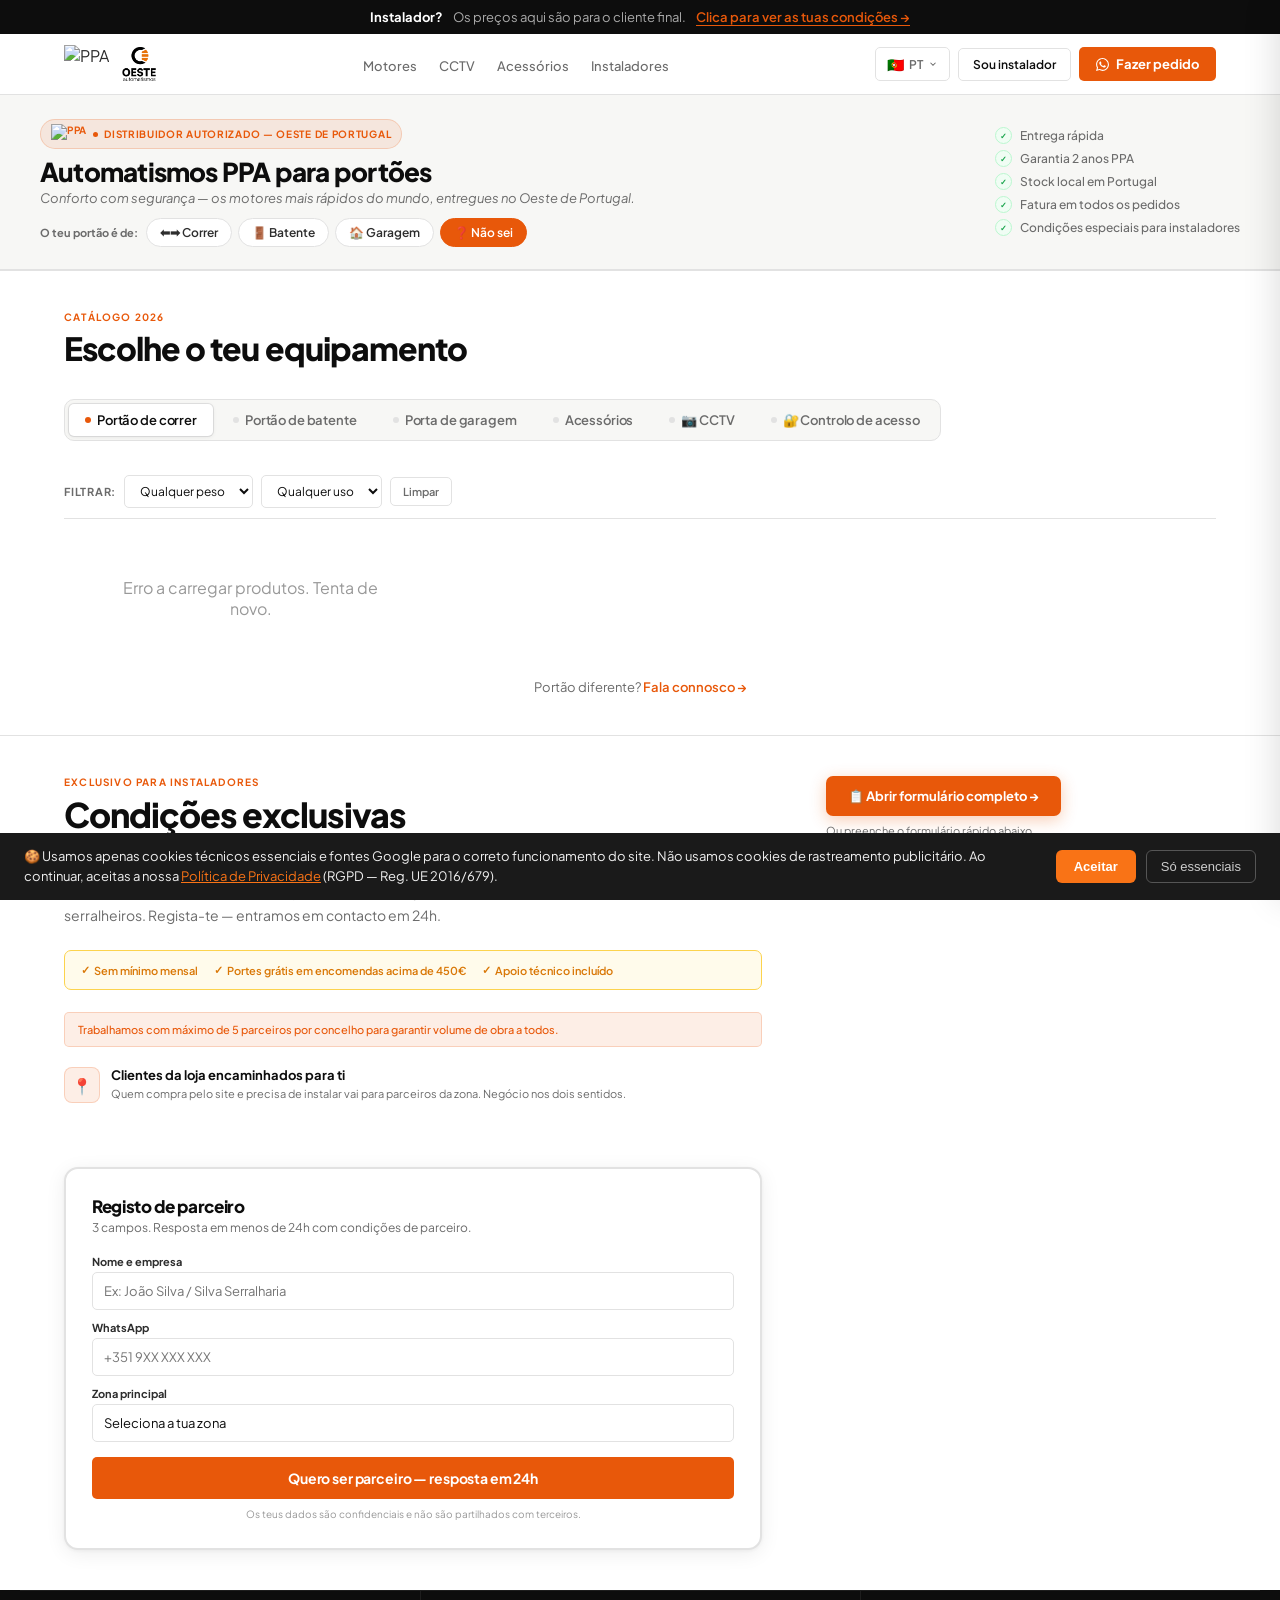
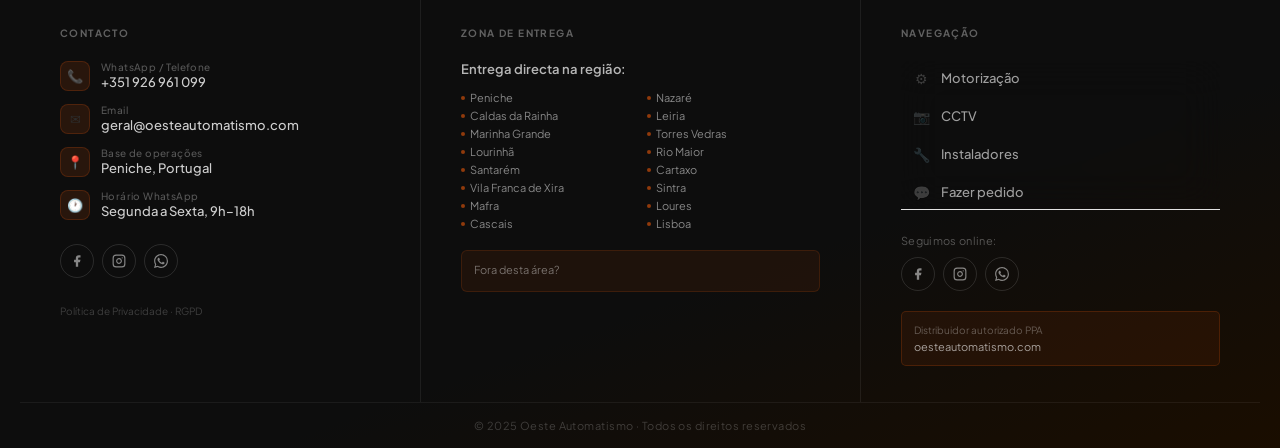
==== commit b9bccc2e: "Update index.html" ====
--- a/index.html
+++ b/index.html
@@ -113,12 +113,12 @@
     </div>
 
     <div class="tipo-tabs">
-<button class="tab-b on" onclick="showTab('correr',this)"><span class="tab-dot"></span>Portão de correr</button>
-<button class="tab-b" onclick="showTab('batente',this)"><span class="tab-dot"></span>Portão de batente</button>
-<button class="tab-b" onclick="showTab('garagem',this)"><span class="tab-dot"></span>Porta de garagem</button>
-<button class="tab-b" onclick="showTab('acess',this)"><span class="tab-dot"></span>Acessórios</button>
-<button class="tab-b" onclick="showTab('cctv2',this)"><span class="tab-dot"></span>📷 CCTV</button>
-<button class="tab-b" onclick="showTab('acesso',this)"><span class="tab-dot"></span>🔐 Controlo de acesso</button>
+<button class="tab-b on" onclick="showTab('correr',this)"><span class="tab-dot"></span><span class="tab-full">Portão de correr</span><span class="tab-short">↔ Correr</span></button>
+<button class="tab-b" onclick="showTab('batente',this)"><span class="tab-dot"></span><span class="tab-full">Portão de batente</span><span class="tab-short">🚪 Batente</span></button>
+<button class="tab-b" onclick="showTab('garagem',this)"><span class="tab-dot"></span><span class="tab-full">Porta de garagem</span><span class="tab-short">🏠 Garagem</span></button>
+<button class="tab-b" onclick="showTab('acess',this)"><span class="tab-dot"></span><span class="tab-full">Acessórios</span><span class="tab-short">🔧 Acess.</span></button>
+<button class="tab-b" onclick="showTab('cctv2',this)"><span class="tab-dot"></span><span class="tab-full">📷 CCTV</span><span class="tab-short">📷 CCTV</span></button>
+<button class="tab-b" onclick="showTab('acesso',this)"><span class="tab-dot"></span><span class="tab-full">🔐 Controlo de acesso</span><span class="tab-short">🔐 Acesso</span></button>
 </div>
 
     <div class="pane on" id="tp-correr">
@@ -189,6 +189,12 @@
 <div class="bens">
 <div class="ben"><div class="ben-ic">📍</div><div><div class="ben-t">Clientes da loja encaminhados para ti</div><div class="ben-d">Quem compra pelo site e precisa de instalar vai para parceiros da zona. Negócio nos dois sentidos.</div></div></div>
 </div>
+</div>
+<div style="margin-bottom:16px">
+<a href="parceiro.html" style="display:inline-flex;align-items:center;gap:8px;background:var(--or);color:#fff;font-weight:700;font-size:13px;padding:12px 22px;border-radius:var(--r2);text-decoration:none;box-shadow:0 4px 16px rgba(232,88,10,.3);transition:all .2s" onmouseover="this.style.background='#C94708'" onmouseout="this.style.background='var(--or)'">
+  📋 Abrir formulário completo →
+</a>
+<div style="font-size:11px;color:var(--mu);margin-top:8px">Ou preenche o formulário rápido abaixo</div>
 </div>
 <div class="fbox">
 <div id="fc">
@@ -313,7 +319,7 @@
 <nav class="foot-nav-list">
 <a class="fnl-item" href="#produtos"><span class="fnl-ic">⚙</span>Motorização</a>
 <a class="fnl-item" href="#produtos" onclick="setTimeout(()=>{const b=document.querySelectorAll('.tab-b')[4];if(b)b.click();},100)"><span class="fnl-ic">📷</span>CCTV</a>
-<a class="fnl-item" href="#parceiros"><span class="fnl-ic">🔧</span>Instaladores</a>
+<a class="fnl-item" href="parceiro.html"><span class="fnl-ic">🔧</span>Instaladores</a>
 <a class="fnl-item" href="https://wa.me/351926961099?text=Olá%2C+gostava+de+fazer+um+pedido" target="_blank"><span class="fnl-ic">💬</span>Fazer pedido</a>
 </nav>
 <div class="foot-online-lbl">Seguimos online:</div>
@@ -437,4 +443,4 @@
 }
 </script>
 </body>
-</html>+</html>
--- a/style.css
+++ b/style.css
@@ -1,4 +1,3 @@
-
 *,*::before,*::after{box-sizing:border-box;margin:0;padding:0}
 html{scroll-behavior:smooth}
 :root{
@@ -84,6 +83,14 @@
 
 /* ── TABS ── */
 .tipo-tabs{display:flex;gap:4px;margin-bottom:24px;flex-wrap:wrap;background:var(--sf);padding:4px;border-radius:var(--r);border:1px solid var(--bd);width:fit-content}
+@media(max-width:600px){
+  .tipo-tabs{display:grid;grid-template-columns:1fr 1fr 1fr;width:100%;gap:3px;padding:3px}
+  .tab-b{justify-content:center;text-align:center;font-size:10px;padding:7px 3px;white-space:nowrap;overflow:hidden;text-overflow:ellipsis;line-height:1.2}
+  .tab-b.on{background:var(--or);color:#fff!important;border-radius:var(--r3)}
+  .tab-b.on .tab-dot{background:#fff}
+  .tab-dot{display:none}
+  .tab-count{font-size:9px;padding:1px 4px;margin-left:2px}
+}
 .tab-b{padding:8px 16px;border-radius:var(--r3);border:none;background:transparent;font-family:'Plus Jakarta Sans',sans-serif;font-size:13px;font-weight:600;color:var(--mu);cursor:pointer;transition:all var(--ease);display:flex;align-items:center;gap:6px;letter-spacing:-.01em}
 .tab-b:hover{color:var(--ink)}
 .tab-b.on{background:var(--wh);color:var(--ink);box-shadow:0 1px 4px rgba(0,0,0,.08),0 0 0 1px var(--bd)}
@@ -407,3 +414,28 @@
 .btn-wa-prod svg{flex-shrink:0}
 .pc-foot{border-top:1px solid var(--bd);padding-top:12px;margin-top:auto;display:flex;gap:8px;align-items:center}
 .pc-foot .btn-cart{flex:1}
+
+
+/* Tab labels desktop vs mobile */
+.tab-short{display:none}
+.tab-full{display:inline}
+@media(max-width:600px){
+  .tab-short{display:inline}
+  .tab-full{display:none}
+}
+
+/* Fix painel navegação mobile */
+.foot-col{background:transparent}
+.foot-nav-list{background:transparent}
+.fnl-item{color:rgba(255,255,255,.6)!important}
+.fnl-item:hover{background:rgba(255,255,255,.04)!important;color:#fff!important}
+
+/* Fundo escuro — footer e descendentes */
+html{background:#0D0D0D}
+body{background:#fff}
+footer, footer *{background:transparent}
+footer{background:linear-gradient(160deg,#0D0D0D 60%,#1a0d00 100%)!important}
+.foot-outer{background:transparent!important}
+.foot-grid{background:transparent!important}
+.foot-col{background:transparent!important}
+.foot-bar{background:transparent!important}
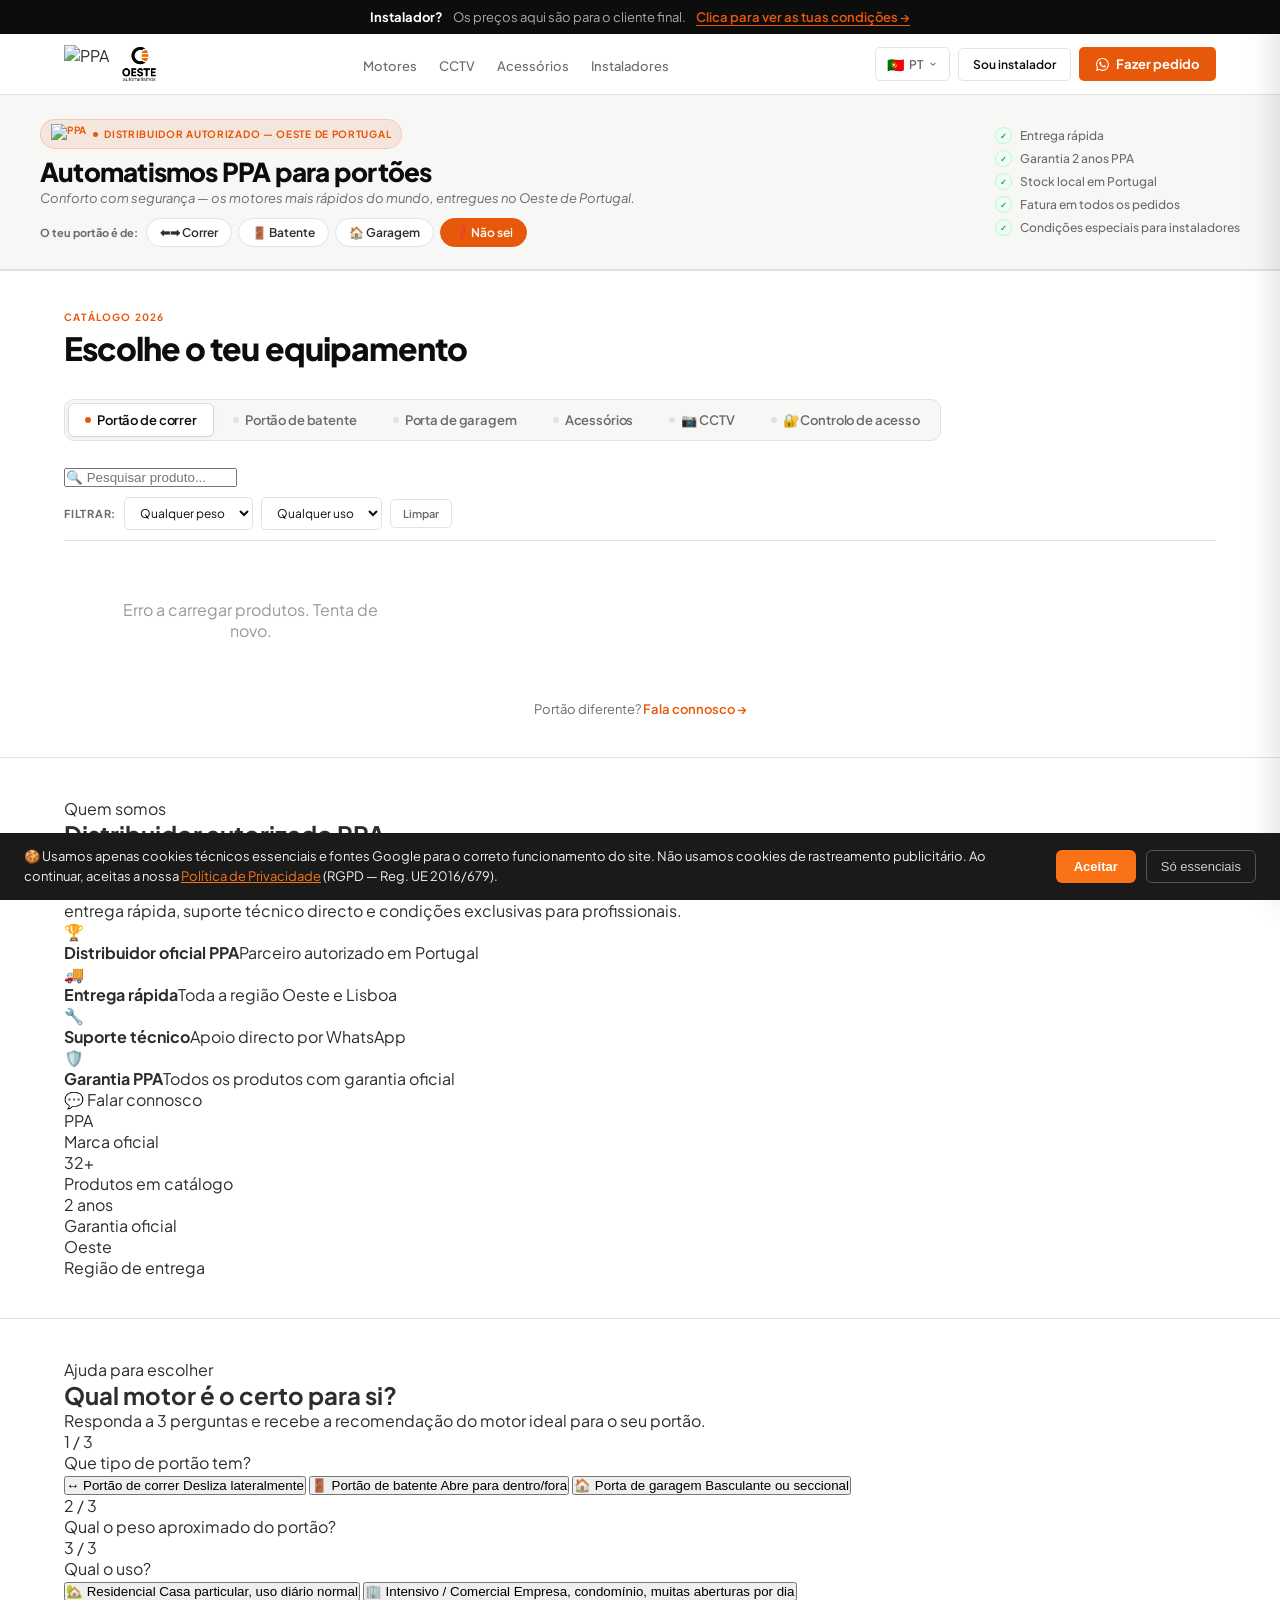
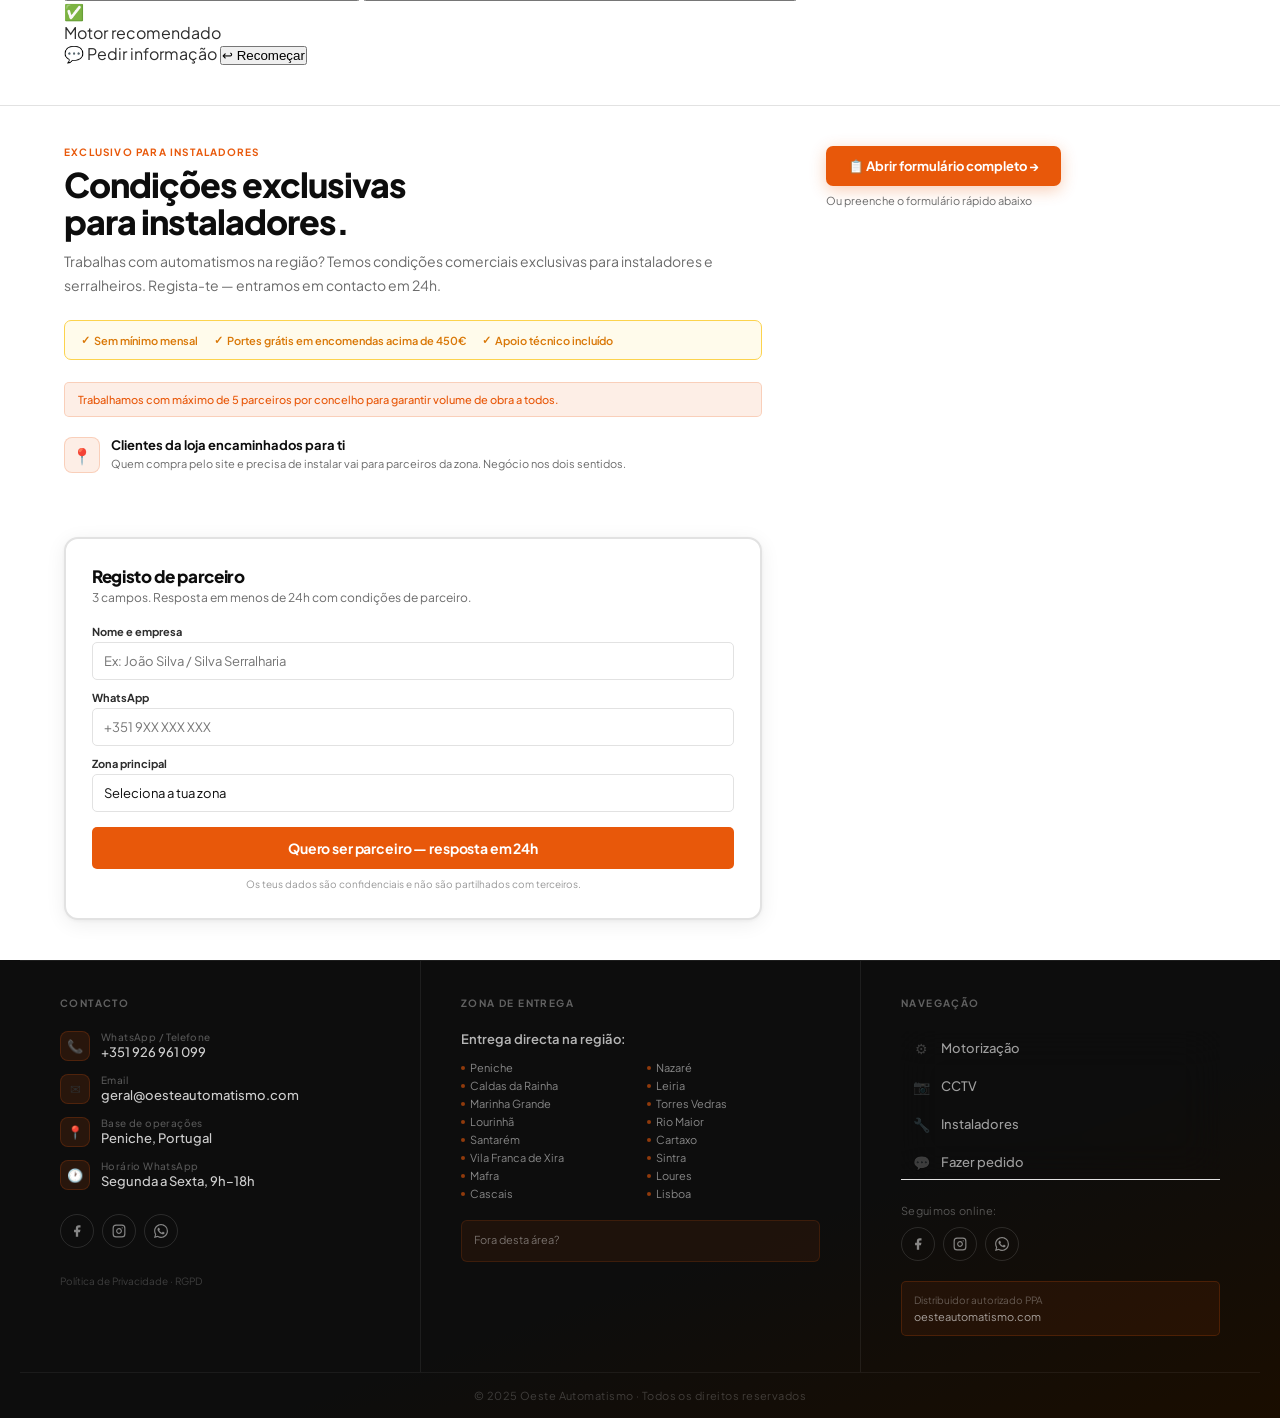
==== commit 28947341: "Update index.html" ====
--- a/index.html
+++ b/index.html
@@ -122,7 +122,10 @@
 </div>
 
     <div class="pane on" id="tp-correr">
-      <div class="filtro-bar">
+      <div class="prod-search-wrap">
+  <input class="prod-search" type="text" placeholder="🔍 Pesquisar produto..." id="prod-search" oninput="pesquisarProdutos(this.value)" autocomplete="off"/>
+</div>
+<div class="filtro-bar">
 <span class="filtro-lbl">Filtrar:</span>
 <select class="filtro-sel" id="f-peso" onchange="aplicarFiltro()">
 <option value="">Qualquer peso</option>
@@ -173,6 +176,135 @@
   </div>
 </section>
 
+
+<!-- ═══ SECÇÃO: QUEM SOMOS ═══ -->
+<section class="sec sec-quem" id="quem-somos">
+<div class="wrap">
+  <div class="qs-grid">
+    <div class="qs-left">
+      <div class="qs-ey">Quem somos</div>
+      <h2 class="qs-h">Distribuidor autorizado PPA<br/>no <span class="qs-em">Oeste de Portugal.</span></h2>
+      <p class="qs-p">Somos a referência local em automatismos PPA para a região Oeste. Trabalhamos directamente com instaladores, serralheiros e clientes finais — com entrega rápida, suporte técnico directo e condições exclusivas para profissionais.</p>
+      <div class="qs-pills">
+        <div class="qs-pill">
+          <span class="qs-pill-ic">🏆</span>
+          <div><strong>Distribuidor oficial PPA</strong><span>Parceiro autorizado em Portugal</span></div>
+        </div>
+        <div class="qs-pill">
+          <span class="qs-pill-ic">🚚</span>
+          <div><strong>Entrega rápida</strong><span>Toda a região Oeste e Lisboa</span></div>
+        </div>
+        <div class="qs-pill">
+          <span class="qs-pill-ic">🔧</span>
+          <div><strong>Suporte técnico</strong><span>Apoio directo por WhatsApp</span></div>
+        </div>
+        <div class="qs-pill">
+          <span class="qs-pill-ic">🛡️</span>
+          <div><strong>Garantia PPA</strong><span>Todos os produtos com garantia oficial</span></div>
+        </div>
+      </div>
+      <a href="https://wa.me/351926961099?text=Olá%2C+gostava+de+saber+mais" target="_blank" rel="noopener" class="qs-cta">
+        💬 Falar connosco
+      </a>
+    </div>
+    <div class="qs-right">
+      <div class="qs-stat-grid">
+        <div class="qs-stat">
+          <div class="qs-stat-n">PPA</div>
+          <div class="qs-stat-l">Marca oficial</div>
+        </div>
+        <div class="qs-stat">
+          <div class="qs-stat-n">32+</div>
+          <div class="qs-stat-l">Produtos em catálogo</div>
+        </div>
+        <div class="qs-stat">
+          <div class="qs-stat-n">2 anos</div>
+          <div class="qs-stat-l">Garantia oficial</div>
+        </div>
+        <div class="qs-stat">
+          <div class="qs-stat-n">Oeste</div>
+          <div class="qs-stat-l">Região de entrega</div>
+        </div>
+      </div>
+    </div>
+  </div>
+</div>
+</section>
+
+<!-- ═══ SECÇÃO: CALCULADORA ═══ -->
+<section class="sec sec-calc" id="calculadora">
+<div class="wrap">
+  <div class="calc-header">
+    <div class="calc-ey">Ajuda para escolher</div>
+    <h2 class="calc-h">Qual motor é o certo para si?</h2>
+    <p class="calc-sub">Responda a 3 perguntas e recebe a recomendação do motor ideal para o seu portão.</p>
+  </div>
+  <div class="calc-card" id="calc-card">
+    <!-- Step 1 -->
+    <div class="calc-step on" id="cs-1">
+      <div class="calc-step-n">1 / 3</div>
+      <div class="calc-q">Que tipo de portão tem?</div>
+      <div class="calc-opts">
+        <button class="calc-opt" onclick="calcEscolha('tipo','correr',this)">
+          <span class="calc-opt-ic">↔️</span>
+          <span class="calc-opt-t">Portão de correr</span>
+          <span class="calc-opt-d">Desliza lateralmente</span>
+        </button>
+        <button class="calc-opt" onclick="calcEscolha('tipo','batente',this)">
+          <span class="calc-opt-ic">🚪</span>
+          <span class="calc-opt-t">Portão de batente</span>
+          <span class="calc-opt-d">Abre para dentro/fora</span>
+        </button>
+        <button class="calc-opt" onclick="calcEscolha('tipo','garagem',this)">
+          <span class="calc-opt-ic">🏠</span>
+          <span class="calc-opt-t">Porta de garagem</span>
+          <span class="calc-opt-d">Basculante ou seccional</span>
+        </button>
+      </div>
+    </div>
+    <!-- Step 2 -->
+    <div class="calc-step" id="cs-2">
+      <div class="calc-step-n">2 / 3</div>
+      <div class="calc-q" id="calc-q2">Qual o peso aproximado do portão?</div>
+      <div class="calc-opts" id="calc-opts2">
+        <!-- preenchido por JS -->
+      </div>
+    </div>
+    <!-- Step 3 -->
+    <div class="calc-step" id="cs-3">
+      <div class="calc-step-n">3 / 3</div>
+      <div class="calc-q">Qual o uso?</div>
+      <div class="calc-opts">
+        <button class="calc-opt" onclick="calcEscolha('uso','residencial',this)">
+          <span class="calc-opt-ic">🏡</span>
+          <span class="calc-opt-t">Residencial</span>
+          <span class="calc-opt-d">Casa particular, uso diário normal</span>
+        </button>
+        <button class="calc-opt" onclick="calcEscolha('uso','intensivo',this)">
+          <span class="calc-opt-ic">🏢</span>
+          <span class="calc-opt-t">Intensivo / Comercial</span>
+          <span class="calc-opt-d">Empresa, condomínio, muitas aberturas por dia</span>
+        </button>
+      </div>
+    </div>
+    <!-- Resultado -->
+    <div class="calc-step" id="cs-result">
+      <div class="calc-result-ic">✅</div>
+      <div class="calc-result-t" id="calc-result-t">Motor recomendado</div>
+      <div class="calc-result-prod" id="calc-result-prod"></div>
+      <div class="calc-result-why" id="calc-result-why"></div>
+      <div class="calc-result-acts">
+        <a id="calc-wa-btn" href="#" target="_blank" class="btn-calc-wa">💬 Pedir informação</a>
+        <button onclick="calcReset()" class="btn-calc-reset">↩ Recomeçar</button>
+      </div>
+    </div>
+    <!-- Progress -->
+    <div class="calc-progress" id="calc-progress">
+      <div class="calc-prog-fill" id="calc-prog-fill"></div>
+    </div>
+  </div>
+</div>
+</section>
 <section class="sec" id="parceiros">
 <div class="wrap">
 <div class="inst-grid">
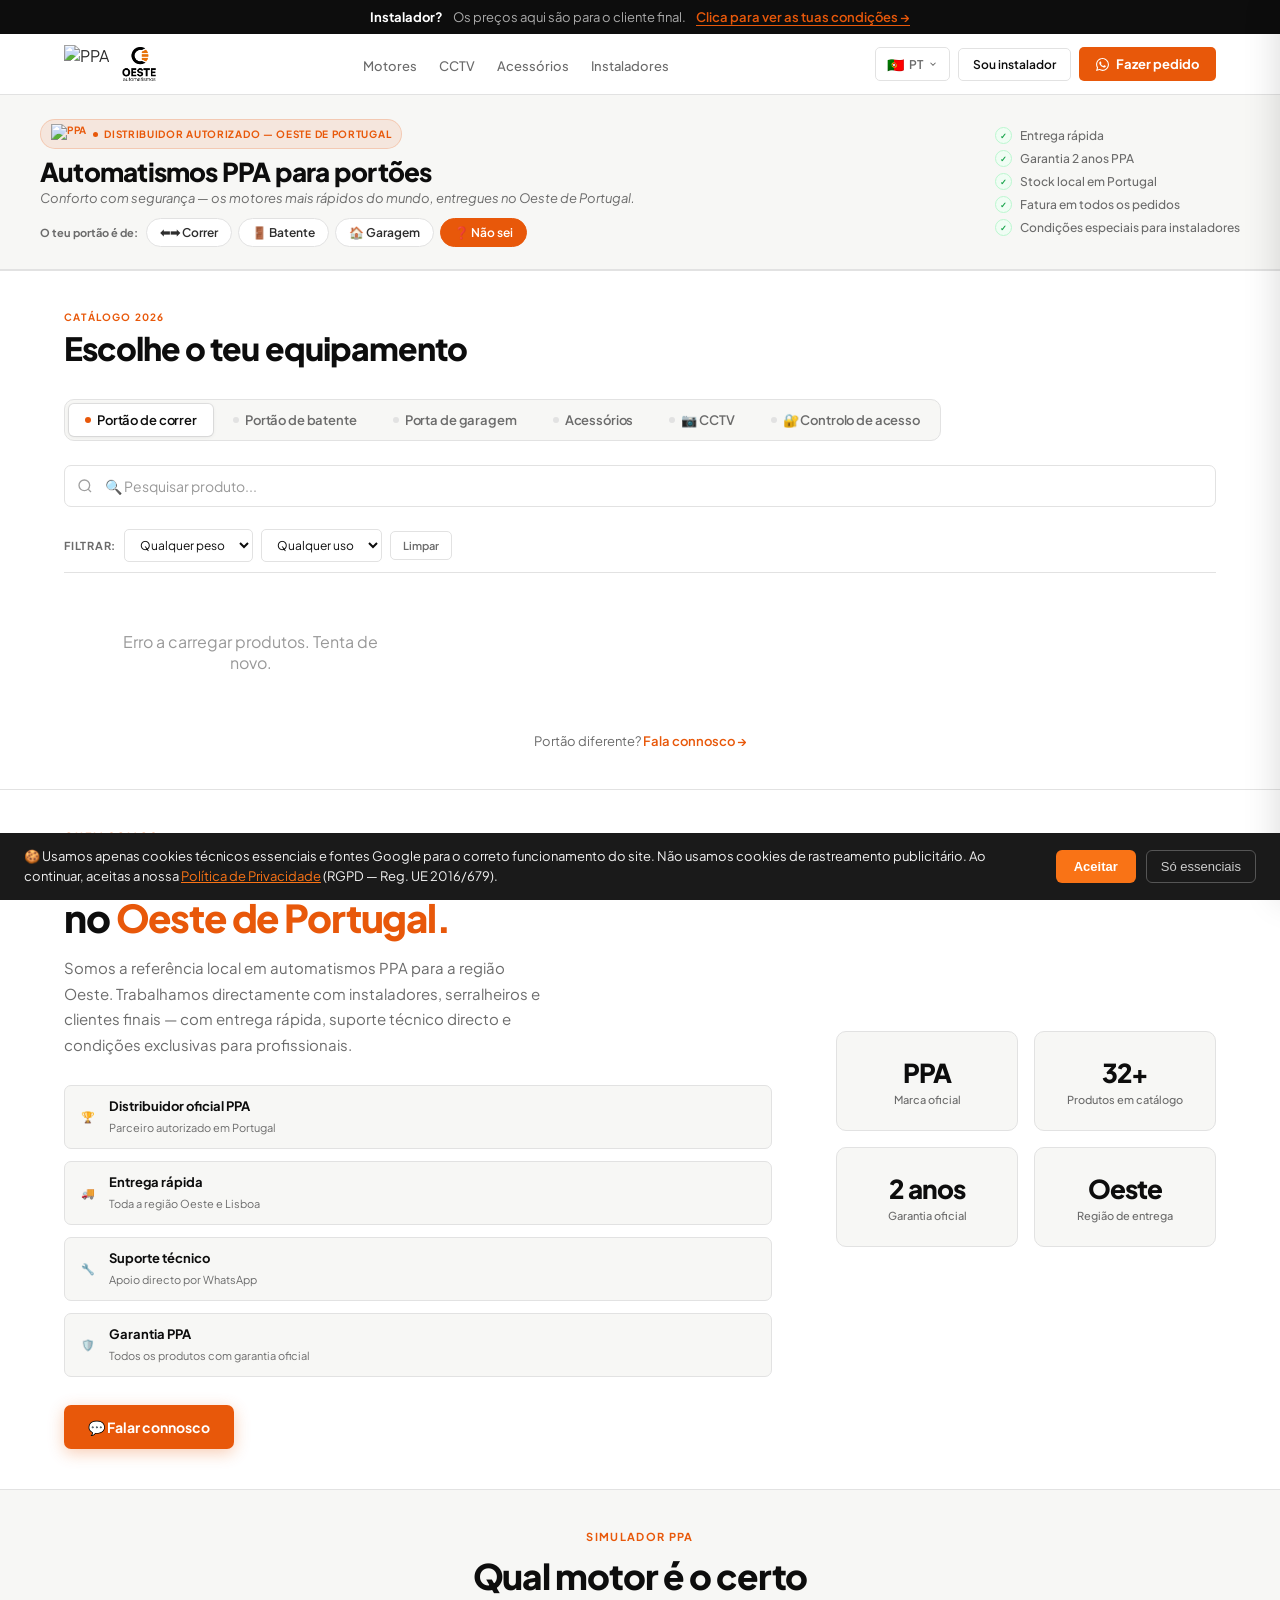
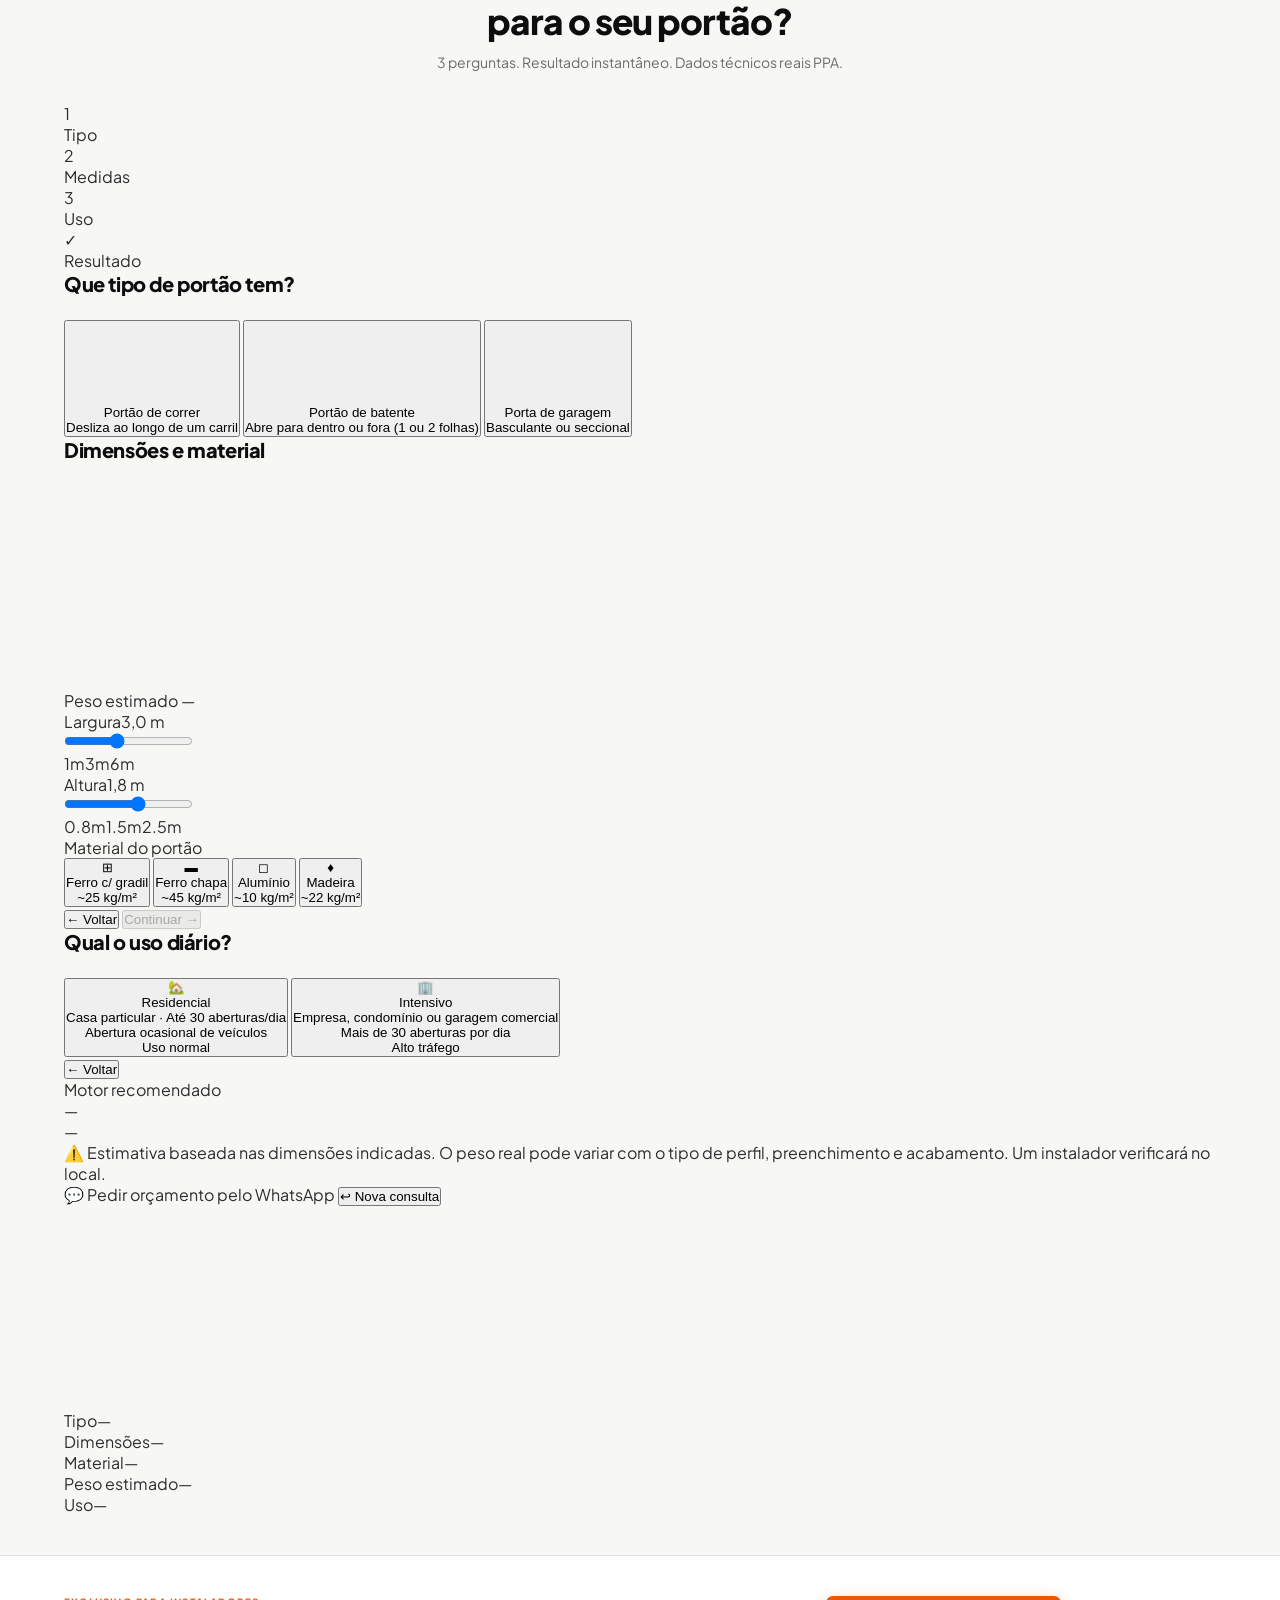
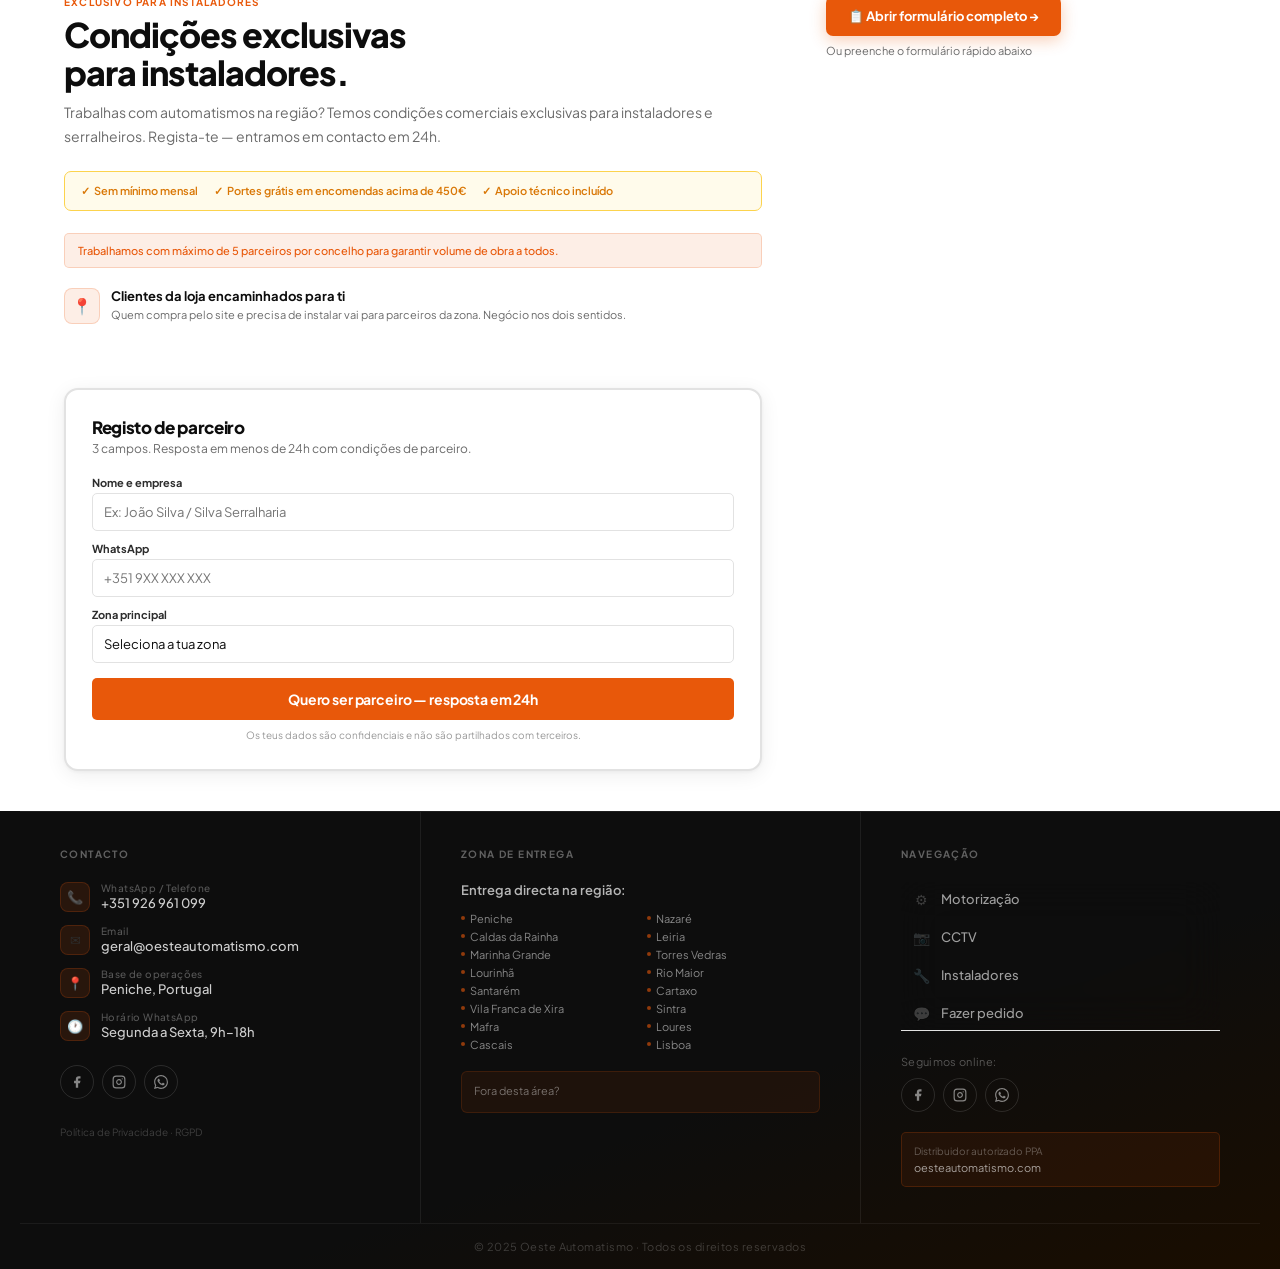
==== commit ad2c8c49: "Update index.html" ====
--- a/index.html
+++ b/index.html
@@ -235,72 +235,143 @@
 <section class="sec sec-calc" id="calculadora">
 <div class="wrap">
   <div class="calc-header">
-    <div class="calc-ey">Ajuda para escolher</div>
-    <h2 class="calc-h">Qual motor é o certo para si?</h2>
-    <p class="calc-sub">Responda a 3 perguntas e recebe a recomendação do motor ideal para o seu portão.</p>
+    <div class="calc-ey">Simulador PPA</div>
+    <h2 class="calc-h">Qual motor é o certo<br>para o seu portão?</h2>
+    <p class="calc-sub">3 perguntas. Resultado instantâneo. Dados técnicos reais PPA.</p>
   </div>
-  <div class="calc-card" id="calc-card">
-    <!-- Step 1 -->
-    <div class="calc-step on" id="cs-1">
-      <div class="calc-step-n">1 / 3</div>
+
+  <div class="calc-shell" id="calc-shell">
+    <!-- PROGRESS -->
+    <div class="calc-prog-wrap">
+      <div class="calc-prog-bar"><div class="calc-prog-fill" id="cpf"></div></div>
+      <div class="calc-steps-dots">
+        <div class="csd on" id="csd1"><span>1</span><div class="csd-lbl">Tipo</div></div>
+        <div class="csd-line" id="csl1"></div>
+        <div class="csd" id="csd2"><span>2</span><div class="csd-lbl">Medidas</div></div>
+        <div class="csd-line" id="csl2"></div>
+        <div class="csd" id="csd3"><span>3</span><div class="csd-lbl">Uso</div></div>
+        <div class="csd-line" id="csl3"></div>
+        <div class="csd" id="csd4"><span>✓</span><div class="csd-lbl">Resultado</div></div>
+      </div>
+    </div>
+
+    <!-- PASSO 1 — TIPO -->
+    <div class="cpanel on" id="cp1">
       <div class="calc-q">Que tipo de portão tem?</div>
-      <div class="calc-opts">
-        <button class="calc-opt" onclick="calcEscolha('tipo','correr',this)">
-          <span class="calc-opt-ic">↔️</span>
-          <span class="calc-opt-t">Portão de correr</span>
-          <span class="calc-opt-d">Desliza lateralmente</span>
+      <div class="calc-tipos">
+        <button class="ct-btn" onclick="calcTipo('correr',this)" data-tipo="correr">
+          <canvas class="ct-canvas" id="ct-cv-correr" width="120" height="80"></canvas>
+          <div class="ct-nome">Portão de correr</div>
+          <div class="ct-desc">Desliza ao longo de um carril</div>
         </button>
-        <button class="calc-opt" onclick="calcEscolha('tipo','batente',this)">
-          <span class="calc-opt-ic">🚪</span>
-          <span class="calc-opt-t">Portão de batente</span>
-          <span class="calc-opt-d">Abre para dentro/fora</span>
+        <button class="ct-btn" onclick="calcTipo('batente',this)" data-tipo="batente">
+          <canvas class="ct-canvas" id="ct-cv-batente" width="120" height="80"></canvas>
+          <div class="ct-nome">Portão de batente</div>
+          <div class="ct-desc">Abre para dentro ou fora (1 ou 2 folhas)</div>
         </button>
-        <button class="calc-opt" onclick="calcEscolha('tipo','garagem',this)">
-          <span class="calc-opt-ic">🏠</span>
-          <span class="calc-opt-t">Porta de garagem</span>
-          <span class="calc-opt-d">Basculante ou seccional</span>
+        <button class="ct-btn" onclick="calcTipo('garagem',this)" data-tipo="garagem">
+          <canvas class="ct-canvas" id="ct-cv-garagem" width="120" height="80"></canvas>
+          <div class="ct-nome">Porta de garagem</div>
+          <div class="ct-desc">Basculante ou seccional</div>
         </button>
       </div>
     </div>
-    <!-- Step 2 -->
-    <div class="calc-step" id="cs-2">
-      <div class="calc-step-n">2 / 3</div>
-      <div class="calc-q" id="calc-q2">Qual o peso aproximado do portão?</div>
-      <div class="calc-opts" id="calc-opts2">
-        <!-- preenchido por JS -->
-      </div>
-    </div>
-    <!-- Step 3 -->
-    <div class="calc-step" id="cs-3">
-      <div class="calc-step-n">3 / 3</div>
-      <div class="calc-q">Qual o uso?</div>
-      <div class="calc-opts">
-        <button class="calc-opt" onclick="calcEscolha('uso','residencial',this)">
-          <span class="calc-opt-ic">🏡</span>
-          <span class="calc-opt-t">Residencial</span>
-          <span class="calc-opt-d">Casa particular, uso diário normal</span>
+
+    <!-- PASSO 2 — MEDIDAS + MATERIAL -->
+    <div class="cpanel" id="cp2">
+      <div class="calc-q" id="calc-q2">Dimensões e material</div>
+      <div class="calc-step2-grid">
+        <div class="calc-visual-col">
+          <canvas id="calc-anim" width="300" height="200" class="calc-anim-canvas"></canvas>
+          <div class="calc-peso-chip" id="calc-peso-chip">
+            <span class="cpc-label">Peso estimado</span>
+            <span class="cpc-val" id="cpc-val">—</span>
+          </div>
+        </div>
+        <div class="calc-controls-col">
+          <div class="calc-slider-group">
+            <div class="calc-sl-head"><span class="calc-sl-label">Largura</span><span class="calc-sl-val" id="sl-larg-val">3,0 m</span></div>
+            <input type="range" class="calc-sl" id="sl-larg" min="1" max="6" step="0.5" value="3" oninput="calcAtualizaDims()">
+            <div class="calc-sl-marks"><span>1m</span><span>3m</span><span>6m</span></div>
+          </div>
+          <div class="calc-slider-group">
+            <div class="calc-sl-head"><span class="calc-sl-label">Altura</span><span class="calc-sl-val" id="sl-alt-val">1,8 m</span></div>
+            <input type="range" class="calc-sl" id="sl-alt" min="0.8" max="2.5" step="0.1" value="1.8" oninput="calcAtualizaDims()">
+            <div class="calc-sl-marks"><span>0.8m</span><span>1.5m</span><span>2.5m</span></div>
+          </div>
+          <div class="calc-material-t">Material do portão</div>
+          <div class="calc-mats">
+            <button class="cm-btn" onclick="calcMaterial('ferro_gradil',this)">
+              <div class="cm-ic">⊞</div><div class="cm-nome">Ferro c/ gradil</div><div class="cm-kg">~25 kg/m²</div>
+            </button>
+            <button class="cm-btn" onclick="calcMaterial('ferro_chapa',this)">
+              <div class="cm-ic">▬</div><div class="cm-nome">Ferro chapa</div><div class="cm-kg">~45 kg/m²</div>
+            </button>
+            <button class="cm-btn" onclick="calcMaterial('aluminio',this)">
+              <div class="cm-ic">◻</div><div class="cm-nome">Alumínio</div><div class="cm-kg">~10 kg/m²</div>
+            </button>
+            <button class="cm-btn" onclick="calcMaterial('madeira',this)">
+              <div class="cm-ic">♦</div><div class="cm-nome">Madeira</div><div class="cm-kg">~22 kg/m²</div>
+            </button>
+          </div>
+        </div>
+      </div>
+      <div class="calc-nav-row">
+        <button class="calc-back" onclick="calcIrPasso(1)">← Voltar</button>
+        <button class="calc-next" id="calc-next2" onclick="calcIrPasso(3)" disabled>Continuar →</button>
+      </div>
+    </div>
+
+    <!-- PASSO 3 — USO -->
+    <div class="cpanel" id="cp3">
+      <div class="calc-q">Qual o uso diário?</div>
+      <div class="calc-usos">
+        <button class="cu-btn" onclick="calcUso('residencial',this)">
+          <div class="cu-ic">🏡</div>
+          <div class="cu-nome">Residencial</div>
+          <div class="cu-desc">Casa particular · Até 30 aberturas/dia<br>Abertura ocasional de veículos</div>
+          <div class="cu-chip">Uso normal</div>
         </button>
-        <button class="calc-opt" onclick="calcEscolha('uso','intensivo',this)">
-          <span class="calc-opt-ic">🏢</span>
-          <span class="calc-opt-t">Intensivo / Comercial</span>
-          <span class="calc-opt-d">Empresa, condomínio, muitas aberturas por dia</span>
+        <button class="cu-btn" onclick="calcUso('intensivo',this)">
+          <div class="cu-ic">🏢</div>
+          <div class="cu-nome">Intensivo</div>
+          <div class="cu-desc">Empresa, condomínio ou garagem comercial<br>Mais de 30 aberturas por dia</div>
+          <div class="cu-chip">Alto tráfego</div>
         </button>
       </div>
-    </div>
-    <!-- Resultado -->
-    <div class="calc-step" id="cs-result">
-      <div class="calc-result-ic">✅</div>
-      <div class="calc-result-t" id="calc-result-t">Motor recomendado</div>
-      <div class="calc-result-prod" id="calc-result-prod"></div>
-      <div class="calc-result-why" id="calc-result-why"></div>
-      <div class="calc-result-acts">
-        <a id="calc-wa-btn" href="#" target="_blank" class="btn-calc-wa">💬 Pedir informação</a>
-        <button onclick="calcReset()" class="btn-calc-reset">↩ Recomeçar</button>
-      </div>
-    </div>
-    <!-- Progress -->
-    <div class="calc-progress" id="calc-progress">
-      <div class="calc-prog-fill" id="calc-prog-fill"></div>
+      <div class="calc-nav-row">
+        <button class="calc-back" onclick="calcIrPasso(2)">← Voltar</button>
+      </div>
+    </div>
+
+    <!-- RESULTADO -->
+    <div class="cpanel" id="cp4">
+      <div class="calc-result-wrap">
+        <div class="calc-result-left">
+          <div class="calc-res-badge" id="cr-badge">Motor recomendado</div>
+          <div class="calc-res-motor" id="cr-motor">—</div>
+          <div class="calc-res-specs" id="cr-specs"></div>
+          <div class="calc-res-why" id="cr-why">—</div>
+          <div class="calc-res-acess" id="cr-acess"></div>
+          <div class="calc-res-aviso">
+            ⚠️ Estimativa baseada nas dimensões indicadas. O peso real pode variar com o tipo de perfil, preenchimento e acabamento. Um instalador verificará no local.
+          </div>
+          <div class="calc-res-acts">
+            <a id="cr-wa" href="#" target="_blank" rel="noopener" class="btn-cr-wa">💬 Pedir orçamento pelo WhatsApp</a>
+            <button onclick="calcReset()" class="btn-cr-reset">↩ Nova consulta</button>
+          </div>
+        </div>
+        <div class="calc-result-right">
+          <canvas id="calc-anim-res" width="260" height="200" class="calc-anim-canvas"></canvas>
+          <div class="calc-res-resumo">
+            <div class="crr-item"><span class="crr-k">Tipo</span><span class="crr-v" id="crr-tipo">—</span></div>
+            <div class="crr-item"><span class="crr-k">Dimensões</span><span class="crr-v" id="crr-dims">—</span></div>
+            <div class="crr-item"><span class="crr-k">Material</span><span class="crr-v" id="crr-mat">—</span></div>
+            <div class="crr-item"><span class="crr-k">Peso estimado</span><span class="crr-v" id="crr-peso">—</span></div>
+            <div class="crr-item"><span class="crr-k">Uso</span><span class="crr-v" id="crr-uso">—</span></div>
+          </div>
+        </div>
+      </div>
     </div>
   </div>
 </div>
--- a/style.css
+++ b/style.css
@@ -14,7 +14,7 @@
   --sh2:0 4px 16px rgba(0,0,0,.09),0 16px 40px rgba(0,0,0,.10);
   --ease:.22s cubic-bezier(.4,0,.2,1);
 }
-body{background:var(--wh);font-family:'Plus Jakarta Sans',sans-serif;background:var(--wh);color:var(--tx);-webkit-font-smoothing:antialiased;overflow-x:hidden}
+body{background:var(--wh);font-family:'Plus Jakarta Sans',sans-serif;color:var(--tx);-webkit-font-smoothing:antialiased;overflow-x:hidden}
 a{text-decoration:none;color:inherit}
 .wrap{max-width:1200px;margin:0 auto;padding:0 24px}
 
@@ -439,3 +439,71 @@
 .foot-grid{background:transparent!important}
 .foot-col{background:transparent!important}
 .foot-bar{background:transparent!important}
+
+/* ═══ QUEM SOMOS ═══ */
+.sec-quem{background:var(--wh)}
+.qs-grid{display:grid;grid-template-columns:1fr 380px;gap:64px;align-items:center}
+.qs-ey{font-size:11px;font-weight:700;text-transform:uppercase;letter-spacing:.12em;color:var(--or);margin-bottom:12px}
+.qs-h{font-size:clamp(1.8rem,3vw,2.6rem);font-weight:800;color:var(--ink);line-height:1.1;letter-spacing:-.03em;margin-bottom:16px}
+.qs-em{color:var(--or)}
+.qs-p{font-size:15px;color:var(--mu);line-height:1.7;margin-bottom:28px;max-width:480px}
+.qs-pills{display:flex;flex-direction:column;gap:12px;margin-bottom:28px}
+.qs-pill{display:flex;align-items:center;gap:14px;padding:12px 16px;background:var(--sf);border-radius:var(--r2);border:1px solid var(--bd)}
+.qs-pill-ic{font-size:22px;flex-shrink:0}
+.qs-pill strong{display:block;font-size:13px;font-weight:700;color:var(--ink);margin-bottom:1px}
+.qs-pill span{font-size:11px;color:var(--mu)}
+.qs-cta{display:inline-flex;align-items:center;gap:8px;background:var(--or);color:#fff;font-weight:700;font-size:14px;padding:13px 24px;border-radius:var(--r2);text-decoration:none;transition:all .2s;box-shadow:0 4px 16px rgba(232,88,10,.3)}
+.qs-cta:hover{background:var(--or-h);transform:translateY(-1px)}
+.qs-stat-grid{display:grid;grid-template-columns:1fr 1fr;gap:16px}
+.qs-stat{background:var(--sf);border:1.5px solid var(--bd);border-radius:var(--r);padding:24px 20px;text-align:center}
+.qs-stat-n{font-size:26px;font-weight:800;color:var(--ink);margin-bottom:4px;letter-spacing:-.04em}
+.qs-stat-l{font-size:11px;color:var(--mu);font-weight:500}
+
+/* ═══ CALCULADORA ═══ */
+.sec-calc{background:var(--sf);border-top:1px solid var(--bd)}
+.calc-header{text-align:center;margin-bottom:32px}
+.calc-ey{font-size:11px;font-weight:700;text-transform:uppercase;letter-spacing:.12em;color:var(--or);margin-bottom:10px}
+.calc-h{font-size:clamp(1.6rem,3vw,2.2rem);font-weight:800;color:var(--ink);margin-bottom:10px;letter-spacing:-.03em}
+.calc-sub{font-size:14px;color:var(--mu);max-width:480px;margin:0 auto}
+.calc-card{background:var(--wh);border-radius:20px;border:1.5px solid var(--bd);max-width:720px;margin:0 auto;padding:36px;box-shadow:0 4px 24px rgba(0,0,0,.06);position:relative;overflow:hidden}
+.calc-step{display:none}
+.calc-step.on{display:block}
+.calc-step-n{font-size:11px;font-weight:700;color:var(--mu);text-transform:uppercase;letter-spacing:.1em;margin-bottom:12px}
+.calc-q{font-size:20px;font-weight:800;color:var(--ink);margin-bottom:24px;letter-spacing:-.02em}
+.calc-opts{display:grid;grid-template-columns:repeat(3,1fr);gap:12px}
+.calc-opt{background:var(--sf);border:2px solid var(--bd);border-radius:var(--r);padding:20px 16px;cursor:pointer;text-align:center;transition:all .2s;display:flex;flex-direction:column;align-items:center;gap:8px}
+.calc-opt:hover{border-color:var(--or-20);background:#fff;transform:translateY(-2px);box-shadow:0 4px 16px rgba(0,0,0,.08)}
+.calc-opt.sel{border-color:var(--or);background:var(--or-10)}
+.calc-opt-ic{font-size:28px}
+.calc-opt-t{font-size:13px;font-weight:700;color:var(--ink)}
+.calc-opt-d{font-size:11px;color:var(--mu);line-height:1.4}
+.calc-opts-2col{grid-template-columns:1fr 1fr}
+.calc-opts-4col{grid-template-columns:repeat(4,1fr)}
+.calc-result-ic{font-size:48px;text-align:center;margin-bottom:12px}
+.calc-result-t{font-size:13px;font-weight:700;text-transform:uppercase;letter-spacing:.1em;color:var(--or);text-align:center;margin-bottom:8px}
+.calc-result-prod{font-size:22px;font-weight:800;color:var(--ink);text-align:center;margin-bottom:12px;letter-spacing:-.03em}
+.calc-result-why{font-size:13px;color:var(--mu);text-align:center;line-height:1.6;max-width:420px;margin:0 auto 24px;padding:14px 18px;background:var(--sf);border-radius:var(--r2);border:1px solid var(--bd)}
+.calc-result-acts{display:flex;gap:10px;justify-content:center}
+.btn-calc-wa{display:inline-flex;align-items:center;gap:8px;background:var(--or);color:#fff;font-weight:700;font-size:13px;padding:12px 22px;border-radius:var(--r2);text-decoration:none;transition:all .2s}
+.btn-calc-wa:hover{background:var(--or-h)}
+.btn-calc-reset{background:var(--sf);border:1.5px solid var(--bd);color:var(--mu);font-size:13px;font-weight:600;padding:12px 18px;border-radius:var(--r2);cursor:pointer;transition:all .15s}
+.btn-calc-reset:hover{border-color:var(--bd2);color:var(--tx)}
+.calc-progress{height:4px;background:var(--bd);border-radius:100px;margin-top:28px;overflow:hidden}
+.calc-prog-fill{height:100%;background:var(--or);border-radius:100px;transition:width .4s ease}
+
+/* RESPONSIVE */
+@media(max-width:768px){
+  .qs-grid{grid-template-columns:1fr;gap:32px}
+  .qs-right{order:-1}
+  .calc-opts{grid-template-columns:1fr}
+  .calc-opts-2col{grid-template-columns:1fr}
+  .calc-opts-4col{grid-template-columns:1fr 1fr}
+  .calc-card{padding:24px 18px}
+}
+
+/* PESQUISA PRODUTOS */
+.prod-search-wrap{margin-bottom:12px}
+.prod-search{width:100%;padding:11px 16px 11px 40px;border:1.5px solid var(--bd);border-radius:var(--r2);font-size:14px;font-family:inherit;outline:none;background:var(--wh) url("data:image/svg+xml,%3Csvg xmlns='http://www.w3.org/2000/svg' width='16' height='16' viewBox='0 0 24 24' fill='none' stroke='%23A0A0A0' stroke-width='2'%3E%3Ccircle cx='11' cy='11' r='8'/%3E%3Cpath d='m21 21-4.35-4.35'/%3E%3C/svg%3E") no-repeat 12px center;transition:border-color .2s;color:var(--tx)}
+.prod-search:focus{border-color:var(--or);background-color:var(--wh)}
+.prod-search::placeholder{color:var(--mu2)}
+.prod-search-clear{display:none}
